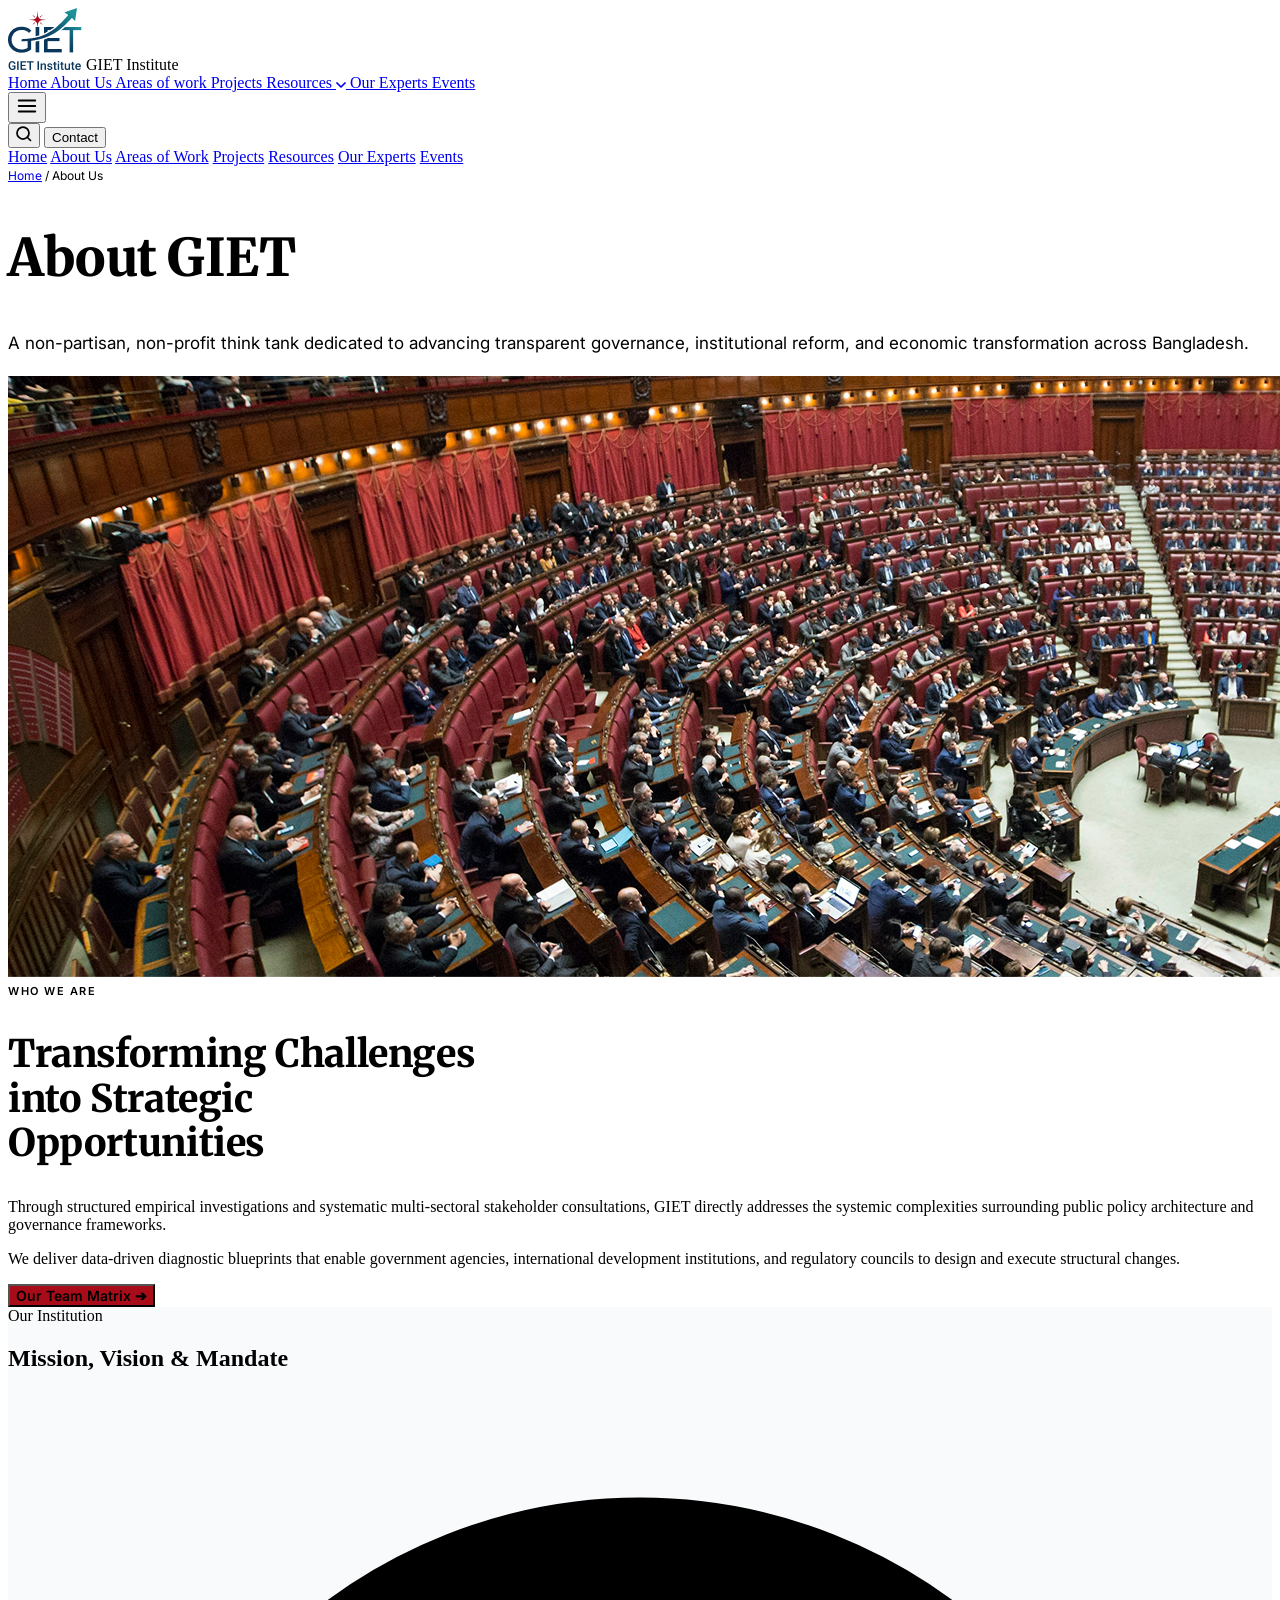
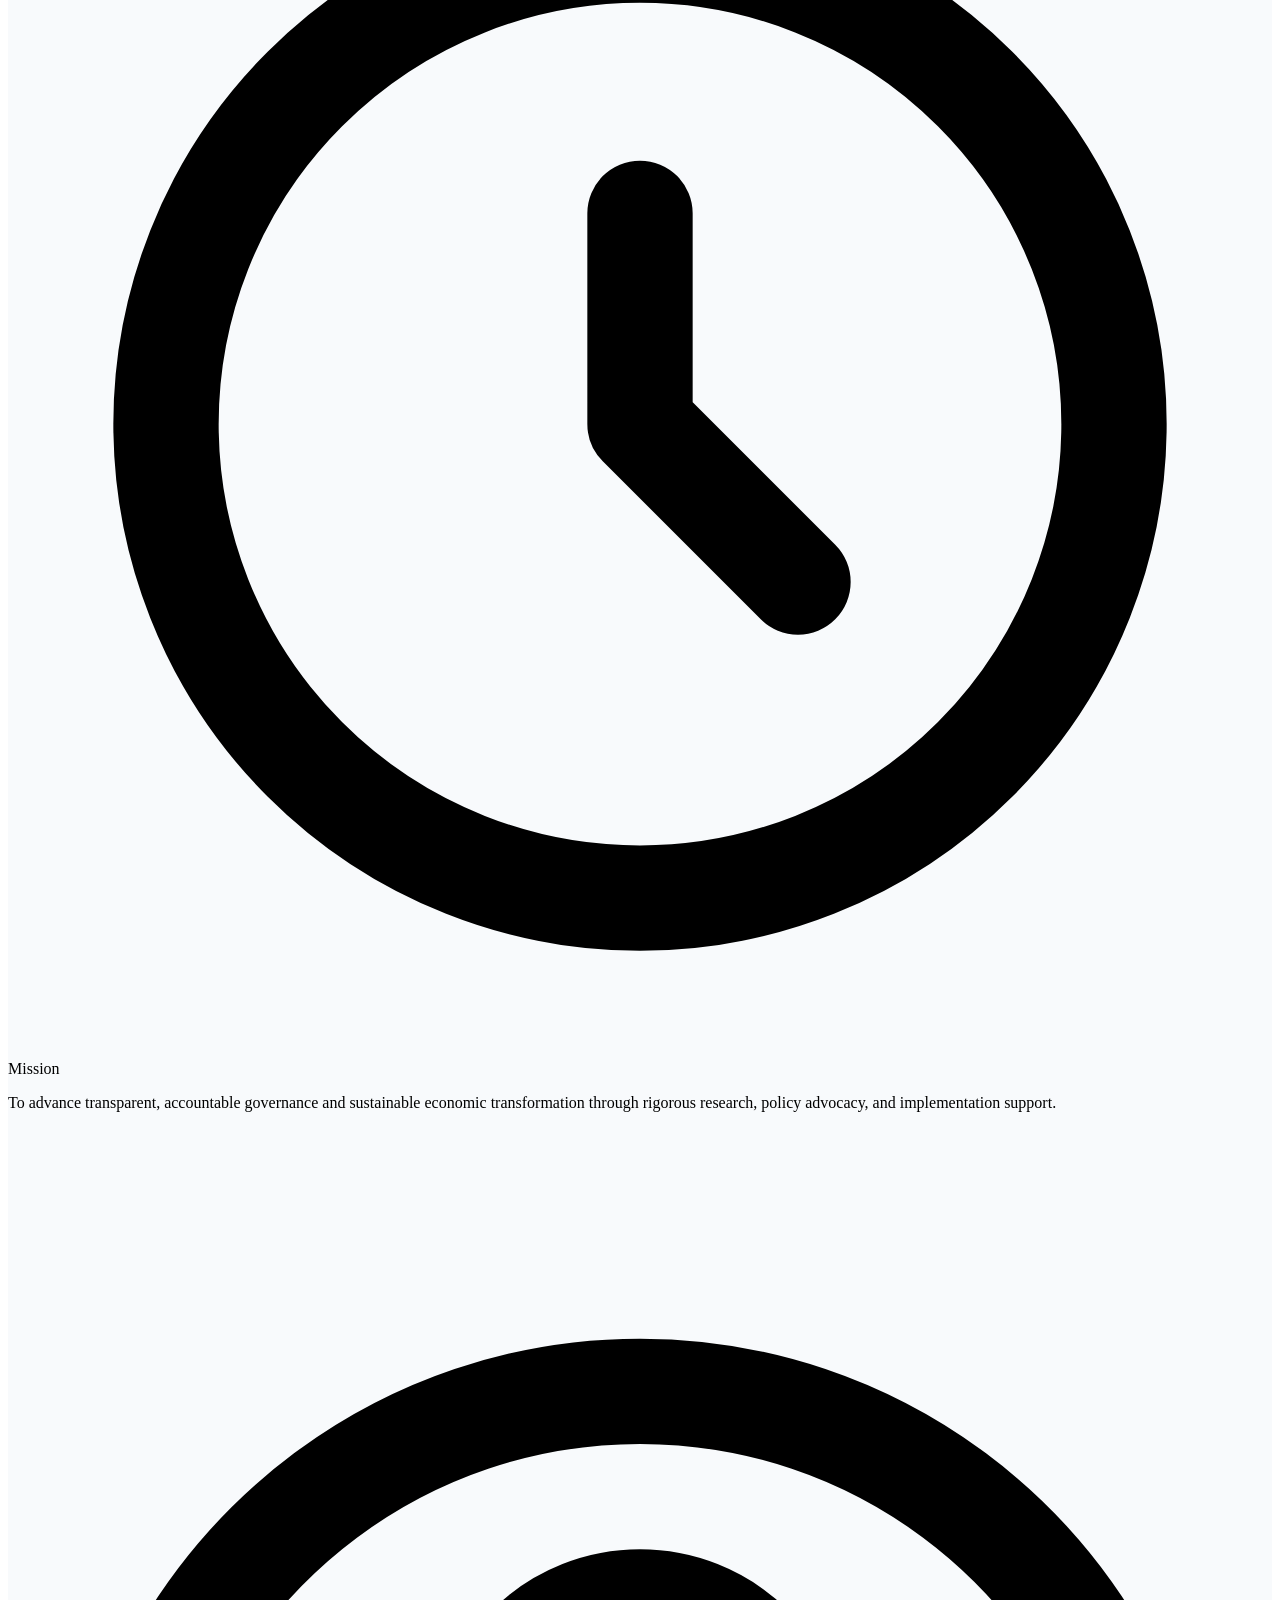
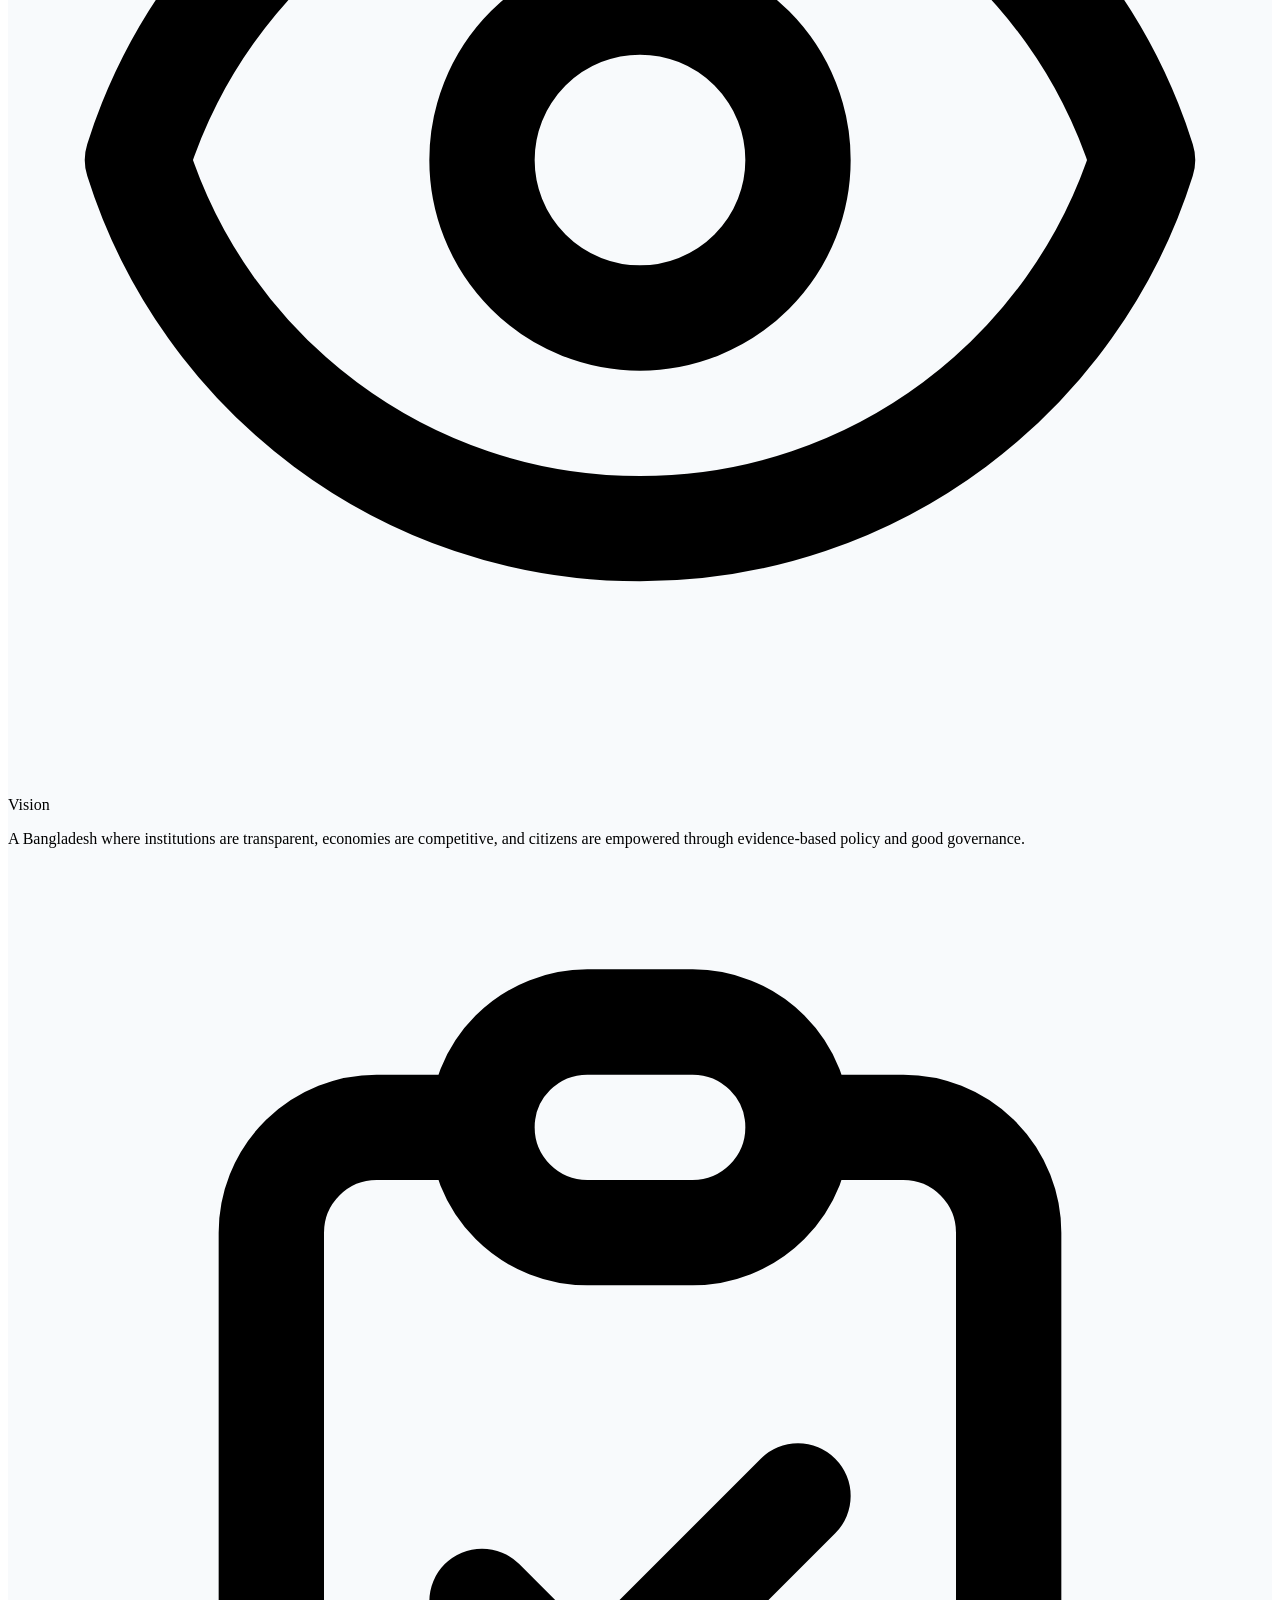
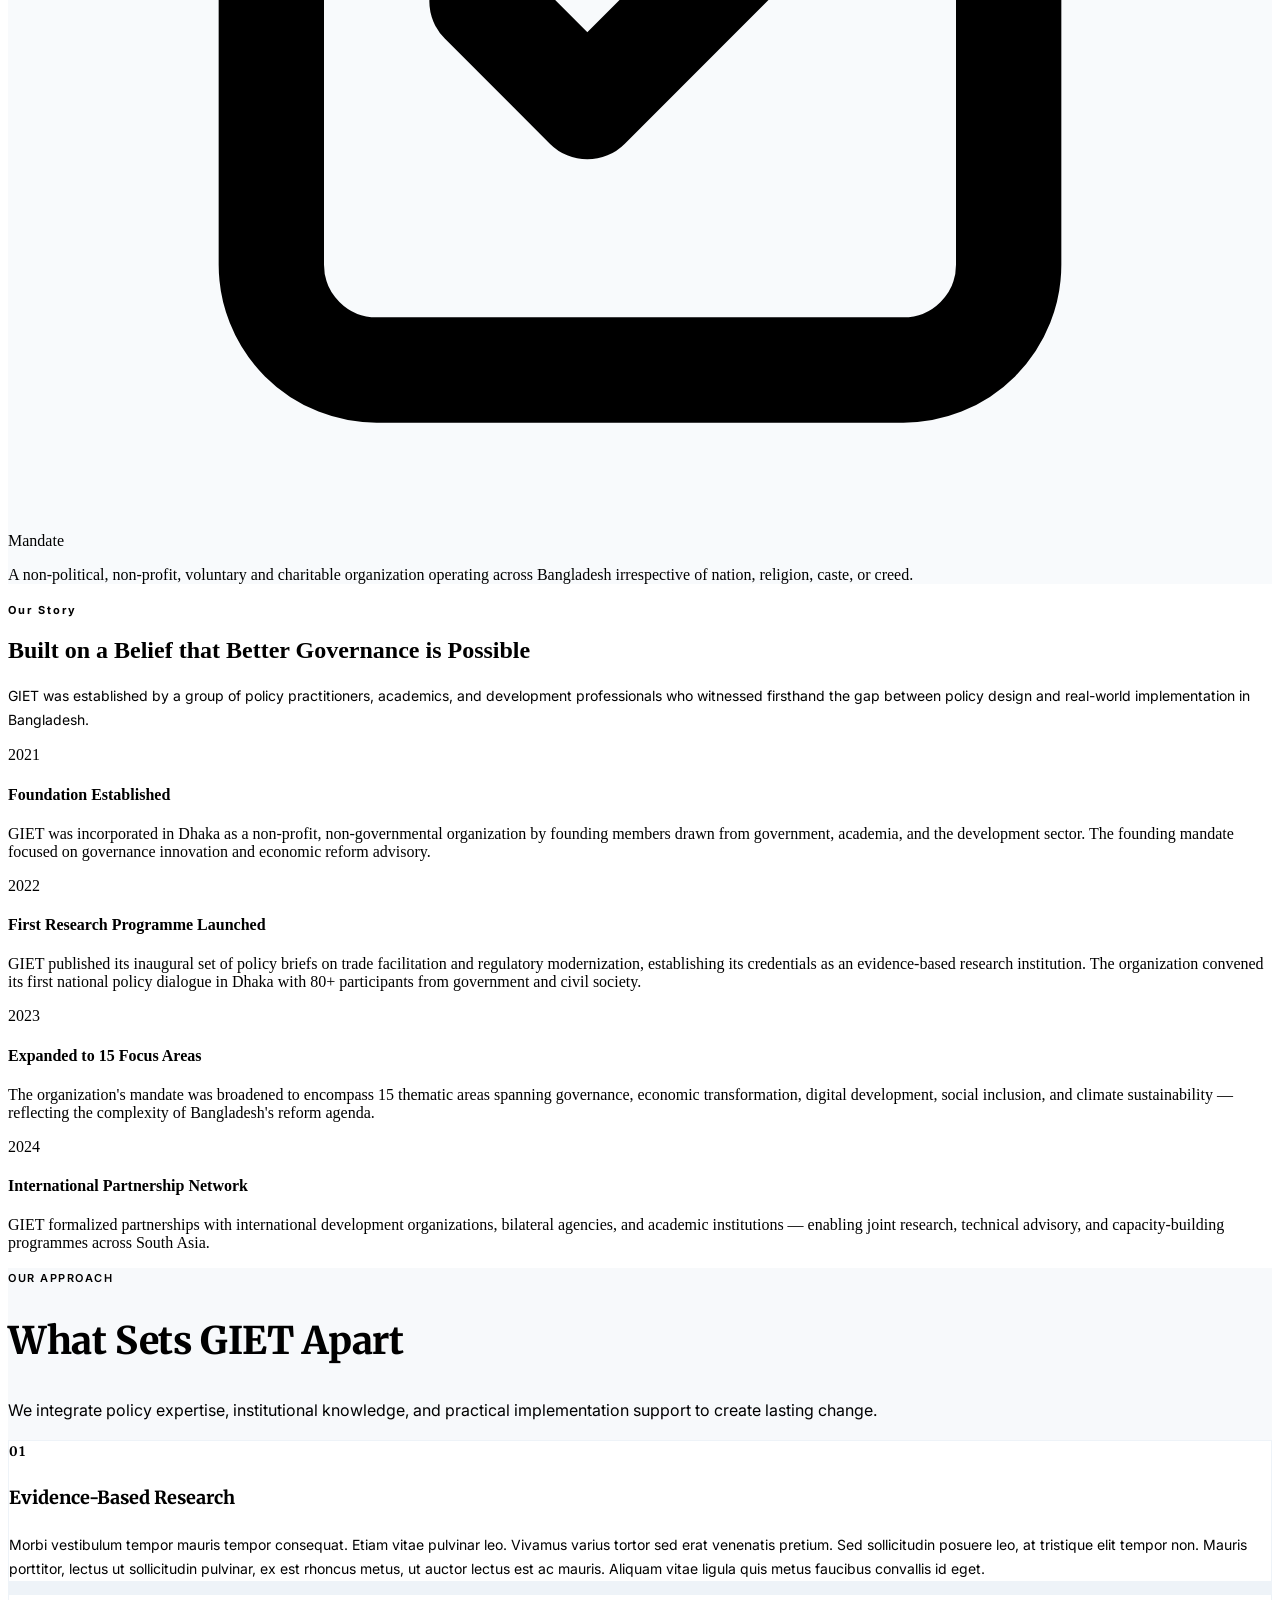
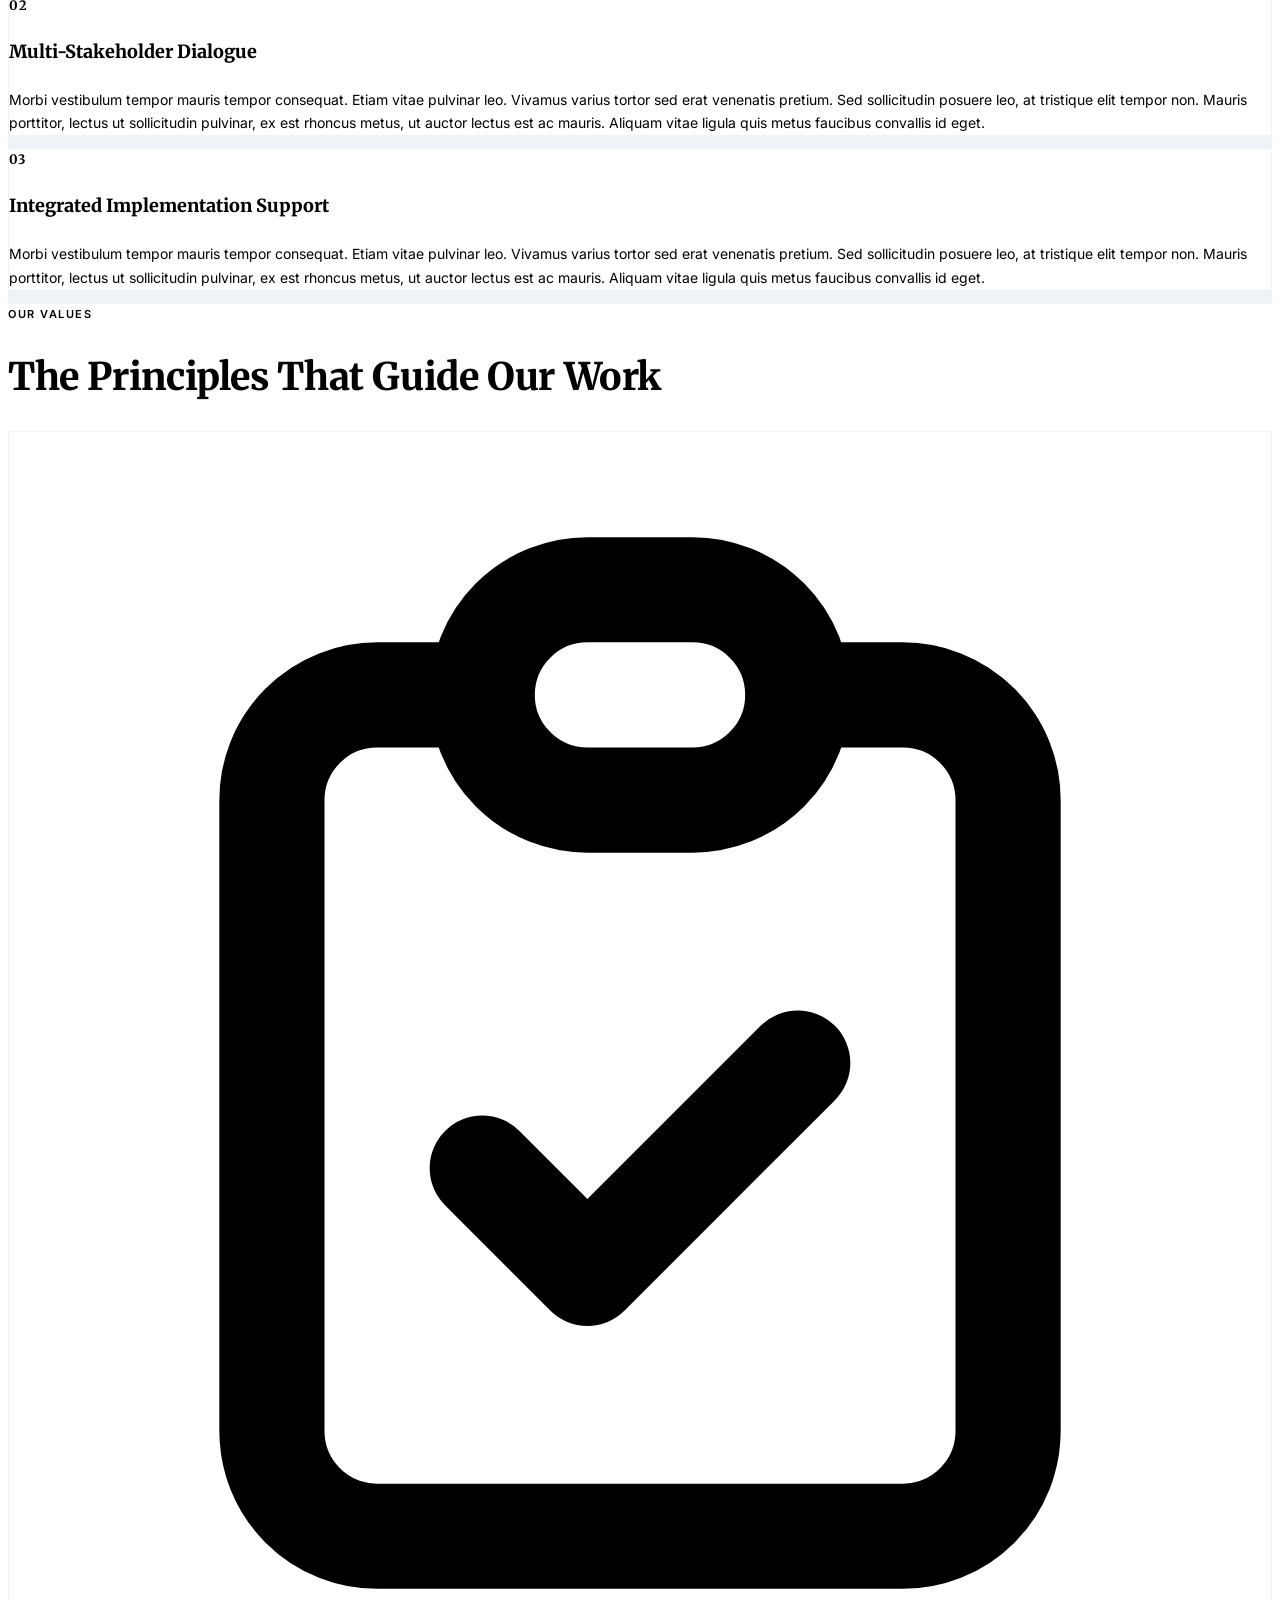
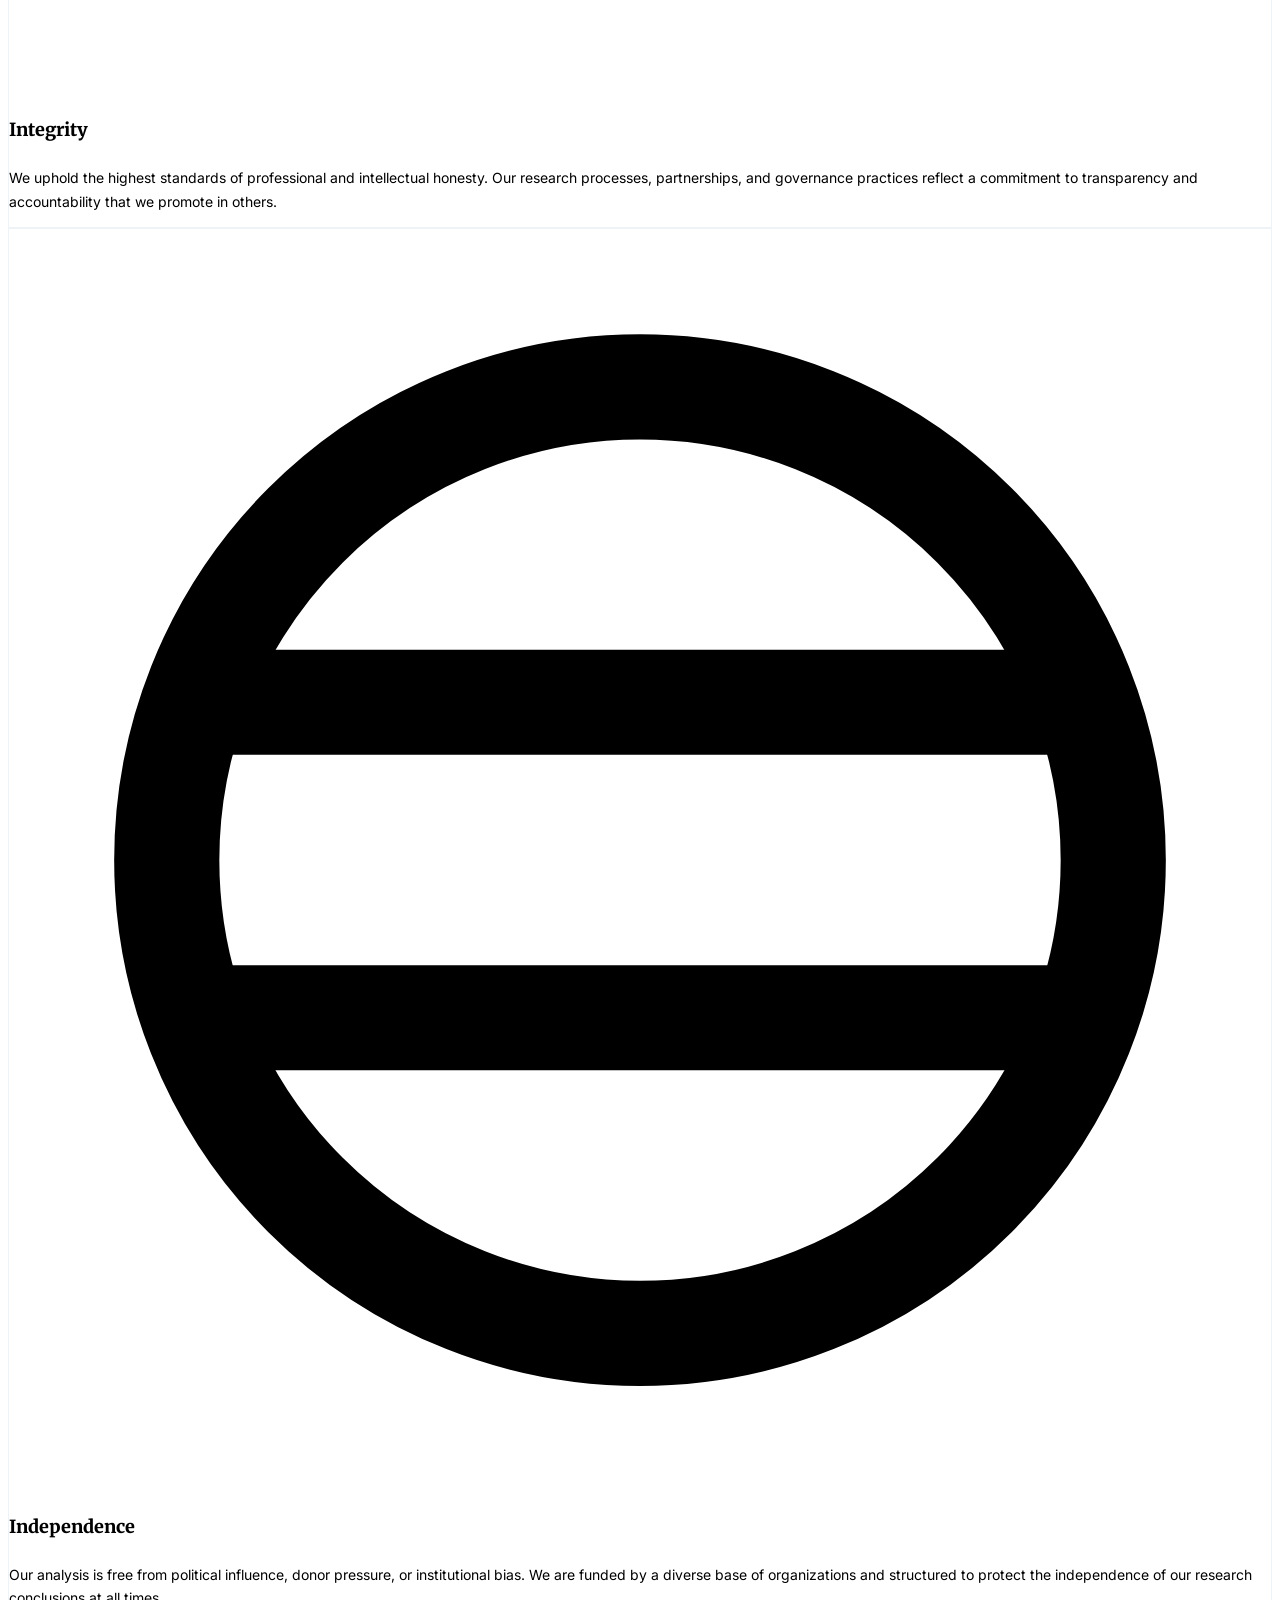
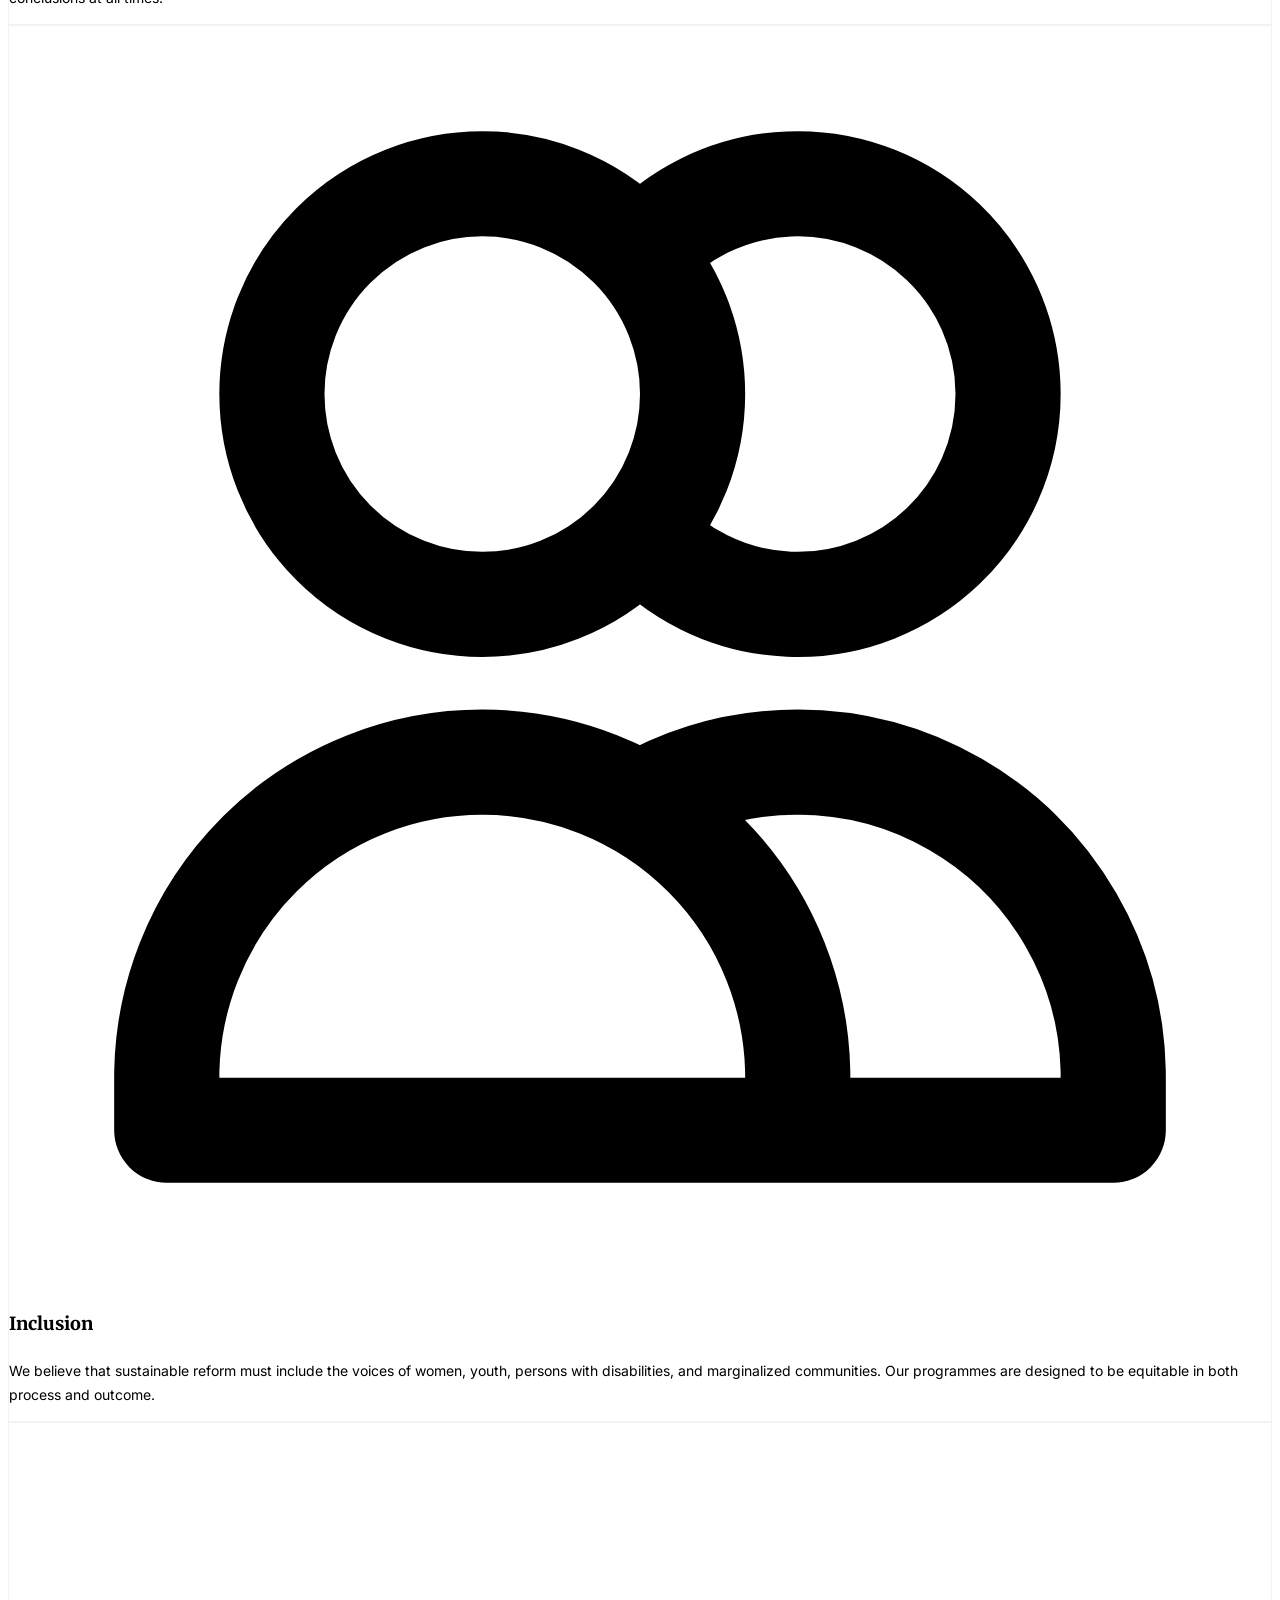
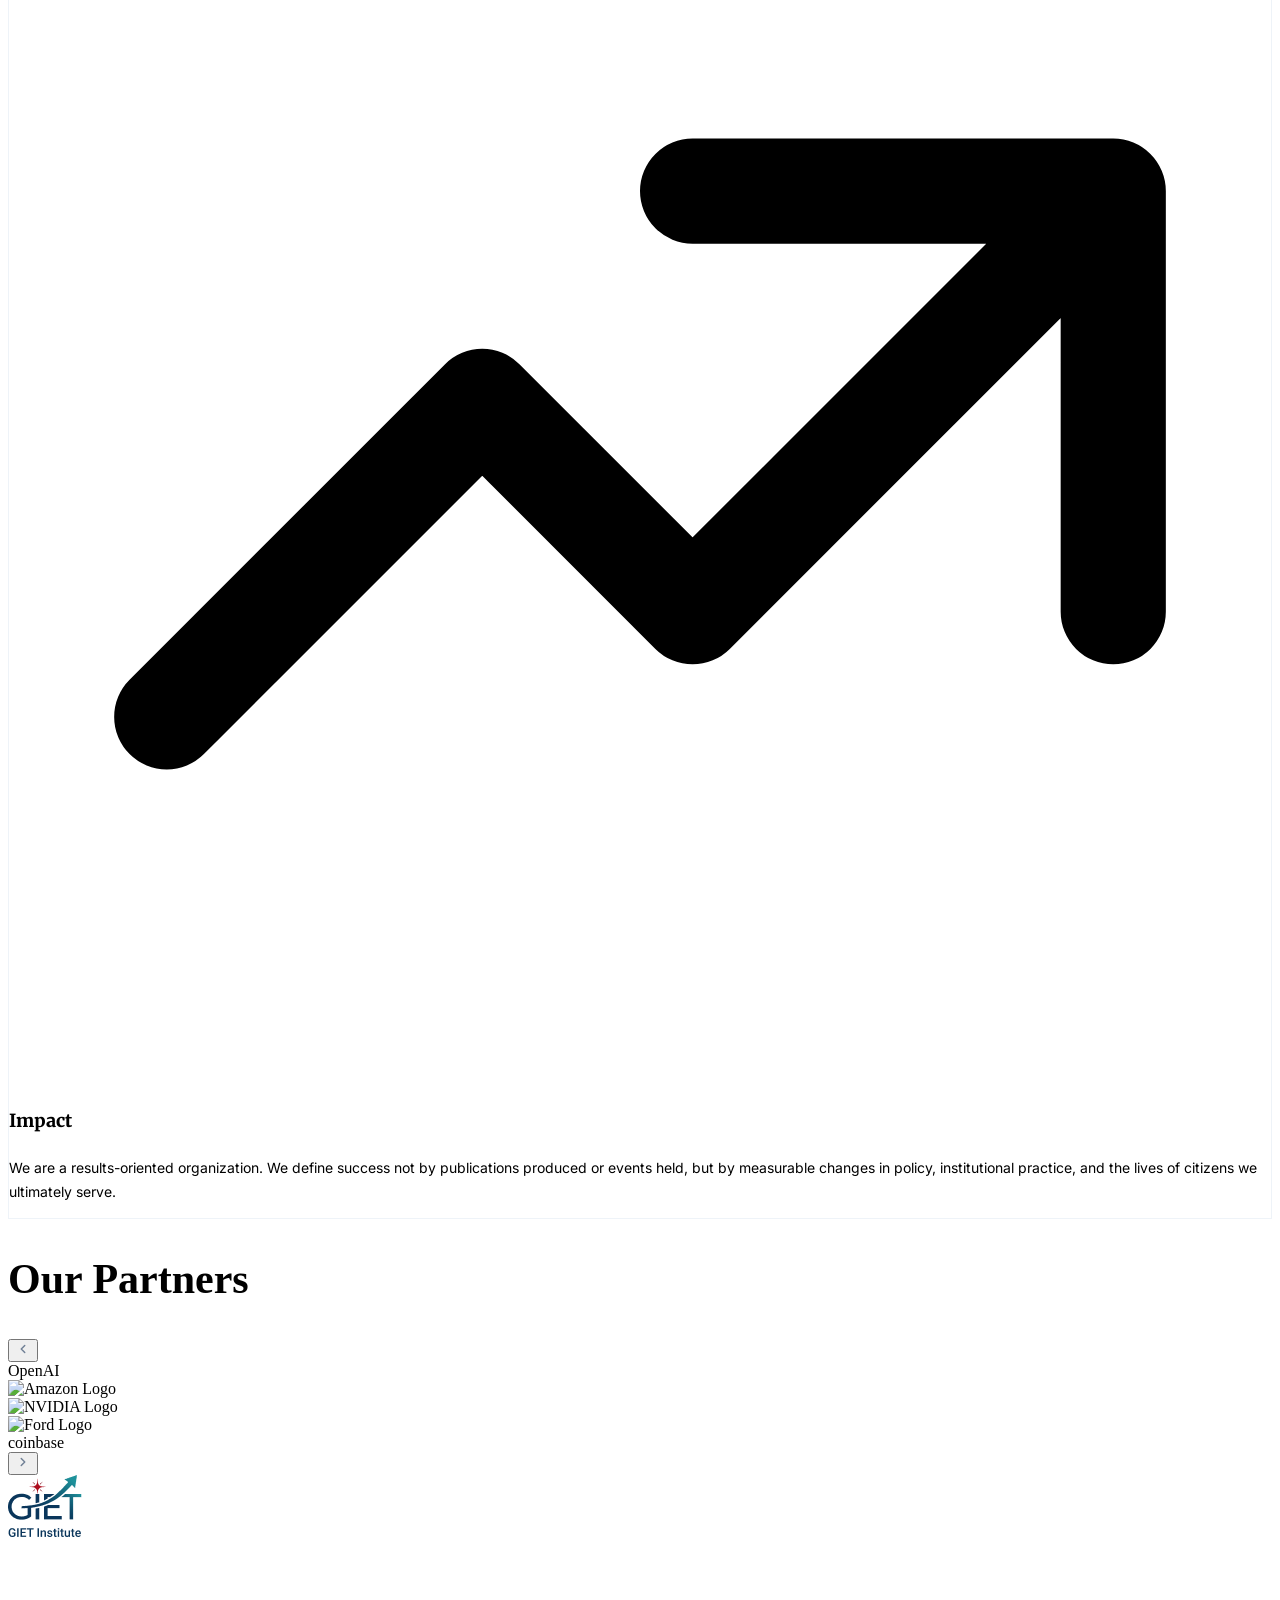
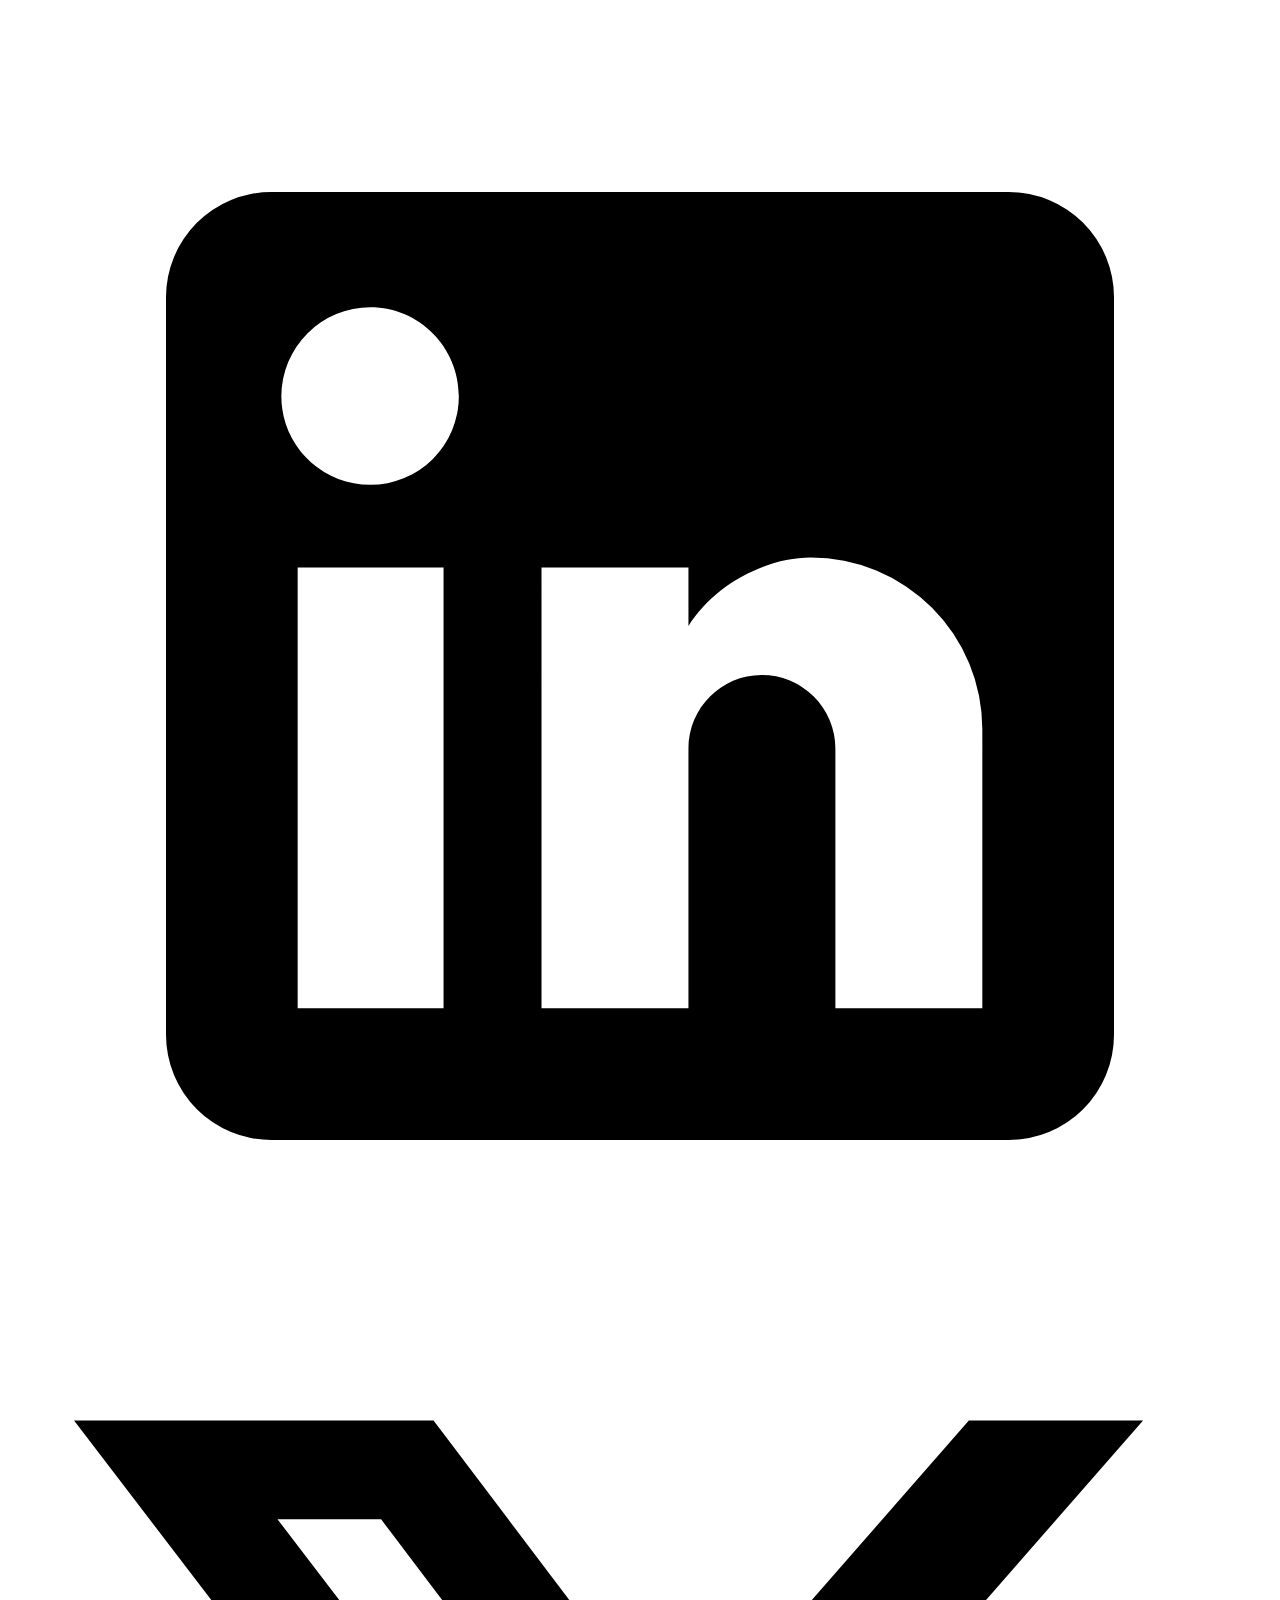
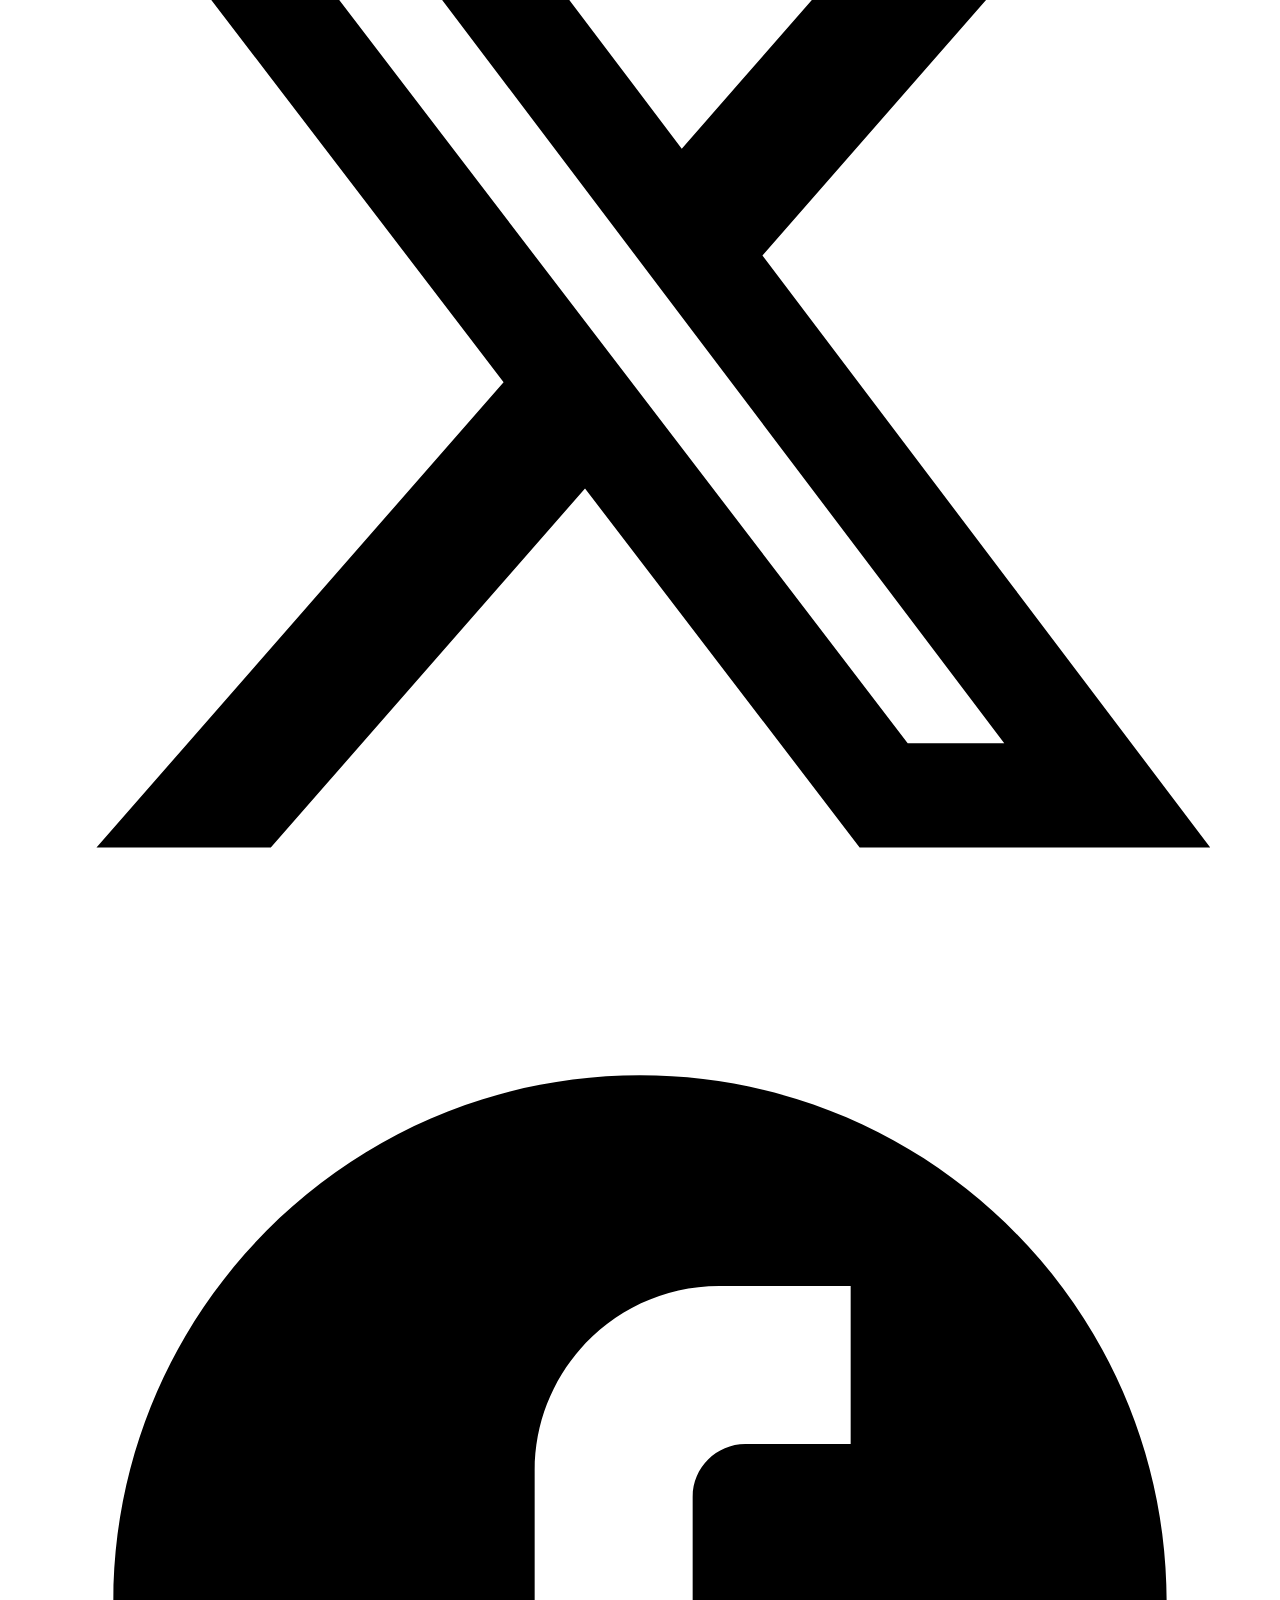
==== about.html @ 674efd90 "refactor: convert inline font styles to Tailwind across about, work, index, contact - about.html: ti" ====
﻿<!DOCTYPE html>
<html lang="en">
<head>
    <meta charset="UTF-8">
    <meta name="viewport" content="width=device-width, initial-scale=1.0">
    <title>About us</title>
    <script src="https://cdn.tailwindcss.com"></script>
    <link rel="preconnect" href="https://fonts.googleapis.com">
    <link rel="preconnect" href="https://fonts.gstatic.com" crossorigin>
    <link href="https://fonts.googleapis.com/css2?family=Inter:wght@300;400;500;600;700&family=Merriweather:ital,wght@0,300;0,400;0,700;0,900;1,300&display=swap" rel="stylesheet">
</head>
<body class="overflow-x-hidden">

<nav class="w-full h-[100px] bg-white border-b border-gray-100 px-4 md:pl-[408px] md:pr-[408px] flex items-center justify-between mx-auto select-none">
    
    <div class="w-full max-w-[1104px] h-[68px] flex items-center justify-between">
      
        <div class="w-[78.66px] h-[67.17px] flex flex-col items-center justify-center">
            <img src="images/Frame 26.png" alt="GIET Logo" class="w-[46px] h-[42px] mb-0.5" />
            <span class="text-[8px] font-bold tracking-wide text-[#003054] whitespace-nowrap uppercase">GIET Institute</span>
        </div>

        <div class="hidden md:flex items-center justify-center gap-[28px] text-[14px] font-semibold text-[#003054]">

            <a href="#" class="h-[34.27px] px-[6px] flex items-center justify-center hover:text-[#18909C] transition-colors duration-150">
                Home
            </a>

             <a href="#" class="h-[34.27px] px-[14px] py-[5.5px] bg-[#18909C] text-white rounded-[6px] flex items-center justify-center transition-colors duration-200">
                About Us
            </a>

            <a href="#" class="h-[34.27px] px-[6px] flex items-center justify-center hover:text-[#18909C] transition-colors duration-150 whitespace-nowrap">
                Areas of work
            </a>

            <a href="#" class="h-[34.27px] px-[6px] flex items-center justify-center hover:text-[#18909C] transition-colors duration-150">
                Projects
            </a>

            <a href="#" class="h-[34.27px] px-[6px] flex items-center justify-center gap-[4px] hover:text-[#18909C] transition-colors duration-150 group">
                <span>Resources</span>
                <svg width="10" height="6" viewBox="0 0 10 6" fill="none" xmlns="http://www.w3.org/2000/svg" class="text-[#18909C] mt-[2px]">
                    <path d="M1 1L5 5L9 1" stroke="currentColor" stroke-width="1.75" stroke-linecap="round" stroke-linejoin="round"/>
                </svg>
            </a>

            <a href="#" class="h-[34.27px] px-[6px] flex items-center justify-center hover:text-[#18909C] transition-colors duration-150 whitespace-nowrap">
                Our Experts
            </a>

            <a href="#" class="h-[34.27px] px-[6px] flex items-center justify-center hover:text-[#18909C] transition-colors duration-150">
                Events
            </a>
        </div>

                <button id="mobile-menu-btn" class="md:hidden flex items-center justify-center w-[36px] h-[36px] text-[#003054]" aria-label="Menu">
          <svg width="22" height="22" viewBox="0 0 24 24" fill="none" stroke="currentColor" stroke-width="2" stroke-linecap="round"><line x1="3" y1="6" x2="21" y2="6"/><line x1="3" y1="12" x2="21" y2="12"/><line x1="3" y1="18" x2="21" y2="18"/></svg>
        </button>
        <div class="w-[138px] h-[37.44px] flex items-center justify-end gap-[10px]">
        
            <button class="w-[36px] h-[36px] flex items-center justify-center text-[#003054] hover:bg-gray-50 transition-all duration-150 cursor-pointer" aria-label="Search">
                <svg width="16" height="16" viewBox="0 0 16 16" fill="none" xmlns="http://www.w3.org/2000/svg">
                    <path d="M11.5 11.5L14.5 14.5M13 7C13 10.3137 10.3137 13 7 13C3.68629 13 1 10.3137 1 7C1 3.68629 3.68629 1 7 1C10.3137 1 13 3.68629 13 7Z" stroke="currentColor" stroke-width="1.75" stroke-linecap="round"/>
                </svg>
            </button>

            <button class="w-[92px] h-[37.44px] bg-[#A80C18] text-white text-[13px] font-bold rounded-[6px] flex items-center justify-center hover:bg-[#8F0A14] transition-colors duration-150 shadow-sm cursor-pointer">
                Contact
            </button>
        </div>

    </div>
</nav>
<!-- Mobile Menu -->
<div id="mobile-menu" class="hidden md:hidden bg-white border-b border-gray-100 px-4 py-4 flex flex-col gap-3 text-[14px] font-semibold text-[#003054]">
  <a href="#" class="py-2 hover:text-[#18909C]">Home</a>
  <a href="#" class="py-2 hover:text-[#18909C]">About Us</a>
  <a href="#" class="py-2 hover:text-[#18909C]">Areas of Work</a>
  <a href="#" class="py-2 hover:text-[#18909C]">Projects</a>
  <a href="#" class="py-2 hover:text-[#18909C]">Resources</a>
  <a href="#" class="py-2 hover:text-[#18909C]">Our Experts</a>
  <a href="#" class="py-2 hover:text-[#18909C]">Events</a>
</div>
<script>
document.getElementById("mobile-menu-btn")?.addEventListener("click",function(){
  document.getElementById("mobile-menu").classList.toggle("hidden");
});
</script>
  
<!-- ABOUT US HERO BANNER SUPERSTRUCTURE (Figma Container: 1920px x 372.2px) -->
<section class="bg-[#003054] w-full h-auto md:h-[372.2px] relative flex flex-col justify-center items-center text-white overflow-hidden pt-[72px] pb-[72px] px-4 md:pr-[360px] md:pl-[360px] select-none">

  <!-- INNER CONTENT INNER CONTAINER -->
  <div class="w-full max-w-[1200px] h-auto md:h-[228.2px] px-4 md:pr-[48px] md:pl-[48px] flex flex-col items-start text-left gap-[15.2px]">
    
    <!-- BREADCRUMBS WRAPPER SYSTEM -->
    <div style="font-family:'Inter',sans-serif;font-size:12px;line-height:19.8px;" 
         class="text-white/45 flex items-center gap-1.5 tracking-normal">
      <a href="#" class="hover:text-white transition-colors">Home</a>
      <span class="text-white/30">/</span>
      <span class="text-white">About Us</span>
    </div>

    <div class="bg-[#18909C] w-[40px] h-[3px] rounded-[2px] my-[6px]"></div>

    <!-- MAIN SECTION TITLE (Merriweather Font Layout) -->
    <h1 style="font-family:'Merriweather',serif;font-weight:800;font-size:clamp(28px,5vw,52px);line-height:1.1;letter-spacing:-0.5px;" 
        class="text-white tracking-tight drop-shadow-sm">
      About GIET
    </h1>

    <!-- SUMMARY PARAGRAPH SPECIFICATION -->
    <p style="font-family:'Inter',sans-serif;font-size:17px;line-height:29.75px;" 
       class="text-white/60 max-w-[780px] font-normal tracking-normal drop-shadow-sm">
      A non-partisan, non-profit think tank dedicated to advancing transparent governance, institutional reform, and economic transformation across Bangladesh.
    </p>

  </div>
</section>

<!-- STRATEGIC OPPORTUNITIES SECTION (Figma Full Component Wrapper Canvas Width: 1920px) -->
<section class="w-full bg-white flex justify-center items-center select-none pt-[48px] pb-[48px] md:pt-[100px] md:pb-[90px] px-4 md:px-[408px]">
    
    <!-- INNER CONTAINER CORE (Width: 1104px, Height: ~510.09px Grid Space, Column-Gap: 80px) -->
    <div class="w-full max-w-[1104px] flex flex-col md:flex-row justify-between items-center gap-10 md:gap-[80px]">
        
        <!-- LEFT BRAND IMAGE NODE (Width: 512px, Height: 440px, Border-Radius: 20px) -->
        <div class="w-full md:w-[512px] h-[280px] md:h-[440px] rounded-[20px] overflow-hidden shrink-0 shadow-sm md:relative md:top-[35.05px]">
            <img src="images/Image.png" alt="Governance Parliament Hall Assembly" class="w-full h-full object-cover">
        </div>
        
        <!-- RIGHT METADATA TEXT BLOCK (Width: 512px, Height: 482.39px, Element Flex Gap: 13px) -->
        <div class="w-full md:w-[512px] flex flex-col text-left items-start justify-center gap-[13px]">
            
            <!-- WHO WE ARE META BADGE (Color Code: #0E606B, SemiBold, Tracking-Spacing) -->
            <span style="font-family:'Inter',sans-serif;font-weight:600;font-size:11px;line-height:18.15px;letter-spacing:1.54px;text-transform:uppercase;" 
                  class="text-[#0E606B] uppercase block">
                Who We Are
            </span>
            
            <!-- CORE HEADING HERO (Merriweather, ExtraBold, Font-Size 38px, Dark Slate #0F172A) -->
            <h2 style="font-family:'Merriweather',serif;font-weight:800;font-size:38px;line-height:44.84px;letter-spacing:-0.38px;" 
                class="text-[#0F172A]">
                Transforming Challenges <br>into Strategic <br>Opportunities
            </h2>
            
            <!-- PARAGRAPH ONE TEXT LAYER (#1A1A1A, 16px, Exact Line-Height 28.8px) -->
            <p class="text-[#1A1A1A] text-[16px] leading-[28.8px] font-normal tracking-normal font-['Inter'] text-justify">
                Through structured empirical investigations and systematic multi-sectoral stakeholder consultations, GIET directly addresses the systemic complexities surrounding public policy architecture and governance frameworks.
            </p>

            <p class="text-[#1A1A1A] text-[16px] leading-[28.8px] font-normal tracking-normal font-['Inter'] mb-[2px] text-justify">
                We deliver data-driven diagnostic blueprints that enable government agencies, international development institutions, and regulatory councils to design and execute structural changes.
            </p>
            
            <!-- FIGMA SPECIFIED BUTTON (Width: 197px, Height: 49.09px, Border-Radius: 6px, Precise Padding) -->
            <button style="font-family: 'Inter', sans-serif; font-weight: 600; font-size: 14px; background-color: #A80C18;" 
                    class="w-[197px] h-[49.09px] pt-[12px] pr-[28px] pb-[13.09px] pl-[28px] rounded-[6px] text-white flex items-center justify-center gap-1.5 hover:bg-[#8F0A14] transition-all cursor-pointer">
                <span>Our Team Matrix</span>
                <span class="text-[12px] font-sans font-normal pt-[0.5px]">➔</span>
            </button>
            
        </div>

    </div>
</section>

<!-- MISSION, VISION & MANDATE SECTION (Figma Full Canvas Outer Frame: 1920px Wide) -->
<section style="background-color: #F8FAFC;" class="w-full pt-[90px] pb-[100px] px-4 md:px-[408px] text-center select-none flex flex-col items-center">

    <div class="w-full max-w-[1200px] md:px-[48px] flex flex-col items-center text-center gap-[52px]">

        <div class="flex flex-col items-center justify-center gap-3">
            <span class="text-[#0E606B] font-['Inter'] font-semibold text-[11px] leading-[18.15px] tracking-[1.54px] uppercase block">Our Institution</span>
            <h2 class="text-[#0F172A] font-['Merriweather'] font-extrabold text-[38px] leading-[44.84px] tracking-[-0.38px]">Mission, Vision & Mandate</h2>
        </div>

        <div class="w-full max-w-[1104px] grid grid-cols-1 md:grid-cols-3 gap-[20px] text-left">

            <!-- MISSION -->
            <div class="bg-[#003054] rounded-[20px] pt-[40px] pr-[32px] pb-[42px] pl-[32px] min-h-[298px] flex flex-col justify-start items-start gap-[14px] text-white shadow-sm relative overflow-hidden">
                <div class="absolute -top-12 -right-12 w-32 h-32 bg-white/5 rounded-full pointer-events-none"></div>
                <div class="w-[42px] h-[42px] bg-white/10 rounded-[8px] flex items-center justify-center z-10">
                    <svg class="w-5 h-5 text-[#18909C]" fill="none" stroke="currentColor" stroke-width="2" viewBox="0 0 24 24">
                        <path stroke-linecap="round" stroke-linejoin="round" d="M12 8v4l3 3m6-3a9 9 0 11-18 0 9 9 0 0118 0z"></path>
                    </svg>
                </div>
                <span class="text-[#18909C] font-['Inter'] font-bold text-[10px] leading-[14px] tracking-[1.54px] uppercase block z-10">Mission</span>
                <p class="text-white font-['Merriweather'] font-bold text-[15px] leading-[24px] text-justify">
                    To advance transparent, accountable governance and sustainable economic transformation through rigorous research, policy advocacy, and implementation support.
                </p>
            </div>

            <!-- VISION -->
            <div class="bg-white rounded-[20px] pt-[40px] pr-[32px] pb-[42px] pl-[32px] min-h-[298px] flex flex-col justify-start items-start gap-[14px] border border-gray-100 shadow-sm">
                <div class="w-[42px] h-[42px] bg-[#EEF9FA] rounded-[8px] flex items-center justify-center">
                    <svg class="w-5 h-5 text-[#0E606B]" fill="none" stroke="currentColor" stroke-width="2" viewBox="0 0 24 24">
                        <path stroke-linecap="round" stroke-linejoin="round" d="M15 12a3 3 0 11-6 0 3 3 0 016 0z"></path>
                        <path stroke-linecap="round" stroke-linejoin="round" d="M2.458 12C3.732 7.943 7.523 5 12 5c4.478 0 8.268 2.943 9.542 7-1.274 4.057-5.064 7-9.542 7-4.477 0-8.268-2.943-9.542-7z"></path>
                    </svg>
                </div>
                <span class="text-[#0E606B] font-['Inter'] font-bold text-[10px] leading-[14px] tracking-[1.54px] uppercase block">Vision</span>
                <p class="text-[#0F172A] font-['Merriweather'] font-bold text-[15px] leading-[24px] text-justify">
                    A Bangladesh where institutions are transparent, economies are competitive, and citizens are empowered through evidence-based policy and good governance.
                </p>
            </div>

            <!-- MANDATE -->
            <div class="bg-white rounded-[20px] pt-[40px] pr-[32px] pb-[42px] pl-[32px] min-h-[298px] flex flex-col justify-start items-start gap-[14px] border border-gray-100 shadow-sm">
                <div class="w-[42px] h-[42px] bg-[#FFF5F5] rounded-[8px] flex items-center justify-center">
                    <svg class="w-5 h-5 text-[#A80C18]" fill="none" stroke="currentColor" stroke-width="2" viewBox="0 0 24 24">
                        <path stroke-linecap="round" stroke-linejoin="round" d="M9 5H7a2 2 0 00-2 2v12a2 2 0 002 2h10a2 2 0 002-2V7a2 2 0 00-2-2h-2M9 5a2 2 0 002 2h2a2 2 0 002-2M9 5a2 2 0 012-2h2a2 2 0 012 2m-6 9l2 2 4-4"></path>
                    </svg>
                </div>
                <span class="text-[#A80C18] font-['Inter'] font-bold text-[10px] leading-[14px] tracking-[1.54px] uppercase block">Mandate</span>
                <p class="text-[#0F172A] font-['Merriweather'] font-bold text-[15px] leading-[24px] text-justify">
                    A non-political, non-profit, voluntary and charitable organization operating across Bangladesh irrespective of nation, religion, caste, or creed.
                </p>
            </div>

        </div>
    </div>
</section>

   <!-- OUR HISTORY SECTION (Figma Full Canvas Outer Frame: 1920px Wide, Height Sync) -->
<section style="background-color: #FFFFFF;" 
         class="w-full pt-[48px] pb-[48px] md:pt-[100px] md:pb-[100px] px-4 md:px-[408px] select-none flex flex-col items-center">
    
    <!-- MAIN CONTENT WRAPPER (Width: 1104px, Column-Gap: 80px) -->
    <div class="w-full max-w-[1104px] flex flex-col md:flex-row justify-between items-start gap-10 md:gap-[80px]">
        
        <!-- LEFT BRAND PANEL (Width: 360px, Gap Stack Layout) -->
        <div class="w-full md:w-[360px] text-left md:shrink-0">
            <!-- SUB-TITLE METADATA -->
            <span style="font-family: 'Inter', sans-serif; font-weight: 700; font-size: 11px; line-height: 14px; letter-spacing: 2px;" 
                  class="text-[#18909C] uppercase block mb-3">
                Our Story
            </span>
            <!-- MAIN HEADING TITLE (Merriweather Serif Bold) -->
            <h2 class="text-[#003054] font-['Merriweather'] font-extrabold text-[38px] leading-[44.84px] tracking-[-0.38px] mb-5">
                Built on a Belief that Better Governance is Possible
            </h2>
            <!-- DESCRIPTION BODY TEXT -->
            <p style="font-family: 'Inter', sans-serif; font-weight: 400; font-size: 14px; line-height: 24px;" 
               class="text-[#1A1A1A] text-justify">
                GIET was established by a group of policy practitioners, academics, and development professionals who witnessed firsthand the gap between policy design and real-world implementation in Bangladesh.
            </p>
        </div>

        <!-- RIGHT TIMELINE GRID (Width: 664px, Dynamic Rows Stack Model) -->
        <div class="w-full md:w-[664px] flex flex-col">
            
            <!-- ROW 2021: FOUNDATION ESTABLISHED -->
            <div class="w-full pt-[28px] pb-[28px] flex items-start justify-start gap-[32px] text-left border-b border-[#EEF3F8]">
                <!-- Year Element Column Fixed -->
                <span class="text-[#EEF3F8] font-['Merriweather'] font-extrabold text-[28px] leading-[28px] w-[70px] shrink-0 block">
                    2021
                </span>
                <!-- Content Column Block -->
                <div class="flex flex-col gap-2">
                    <h4 class="text-[#0F172A] font-['Merriweather'] font-bold text-[17px] leading-[28px]">
                        Foundation Established
                    </h4>
                    <p class="text-[#1A1A1A] font-['Inter'] font-normal text-[14px] leading-[23.8px] text-justify">
                        GIET was incorporated in Dhaka as a non-profit, non-governmental organization by founding members drawn from government, academia, and the development sector. The founding mandate focused on governance innovation and economic reform advisory.
                    </p>
                </div>
            </div>

            <!-- ROW 2022: FIRST RESEARCH PROGRAMME LAUNCHED (Active Highlighted Year) -->
            <div class="w-full pt-[28px] pb-[28px] flex items-start justify-start gap-[32px] text-left border-b border-[#EEF3F8]">
                <!-- Year Element Column Fixed (Highlighted Color Style) -->
                <span class="text-[#18909C] font-['Merriweather'] font-extrabold text-[28px] leading-[28px] w-[70px] shrink-0 block">
                    2022
                </span>
                <!-- Content Column Block -->
                <div class="flex flex-col gap-2">
                    <h4 class="text-[#0F172A] font-['Merriweather'] font-bold text-[17px] leading-[28px]">
                        First Research Programme Launched
                    </h4>
                    <p class="text-[#1A1A1A] font-['Inter'] font-normal text-[14px] leading-[23.8px] text-justify">
                        GIET published its inaugural set of policy briefs on trade facilitation and regulatory modernization, establishing its credentials as an evidence-based research institution. The organization convened its first national policy dialogue in Dhaka with 80+ participants from government and civil society.
                    </p>
                </div>
            </div>

            <!-- ROW 2023: EXPANDED TO 15 FOCUS AREAS -->
            <div class="w-full pt-[28px] pb-[28px] flex items-start justify-start gap-[32px] text-left border-b border-[#EEF3F8]">
                <!-- Year Element Column Fixed -->
                <span class="text-[#EEF3F8] font-['Merriweather'] font-extrabold text-[28px] leading-[28px] w-[70px] shrink-0 block">
                    2023
                </span>
                <!-- Content Column Block -->
                <div class="flex flex-col gap-2">
                    <h4 class="text-[#0F172A] font-['Merriweather'] font-bold text-[17px] leading-[28px]">
                        Expanded to 15 Focus Areas
                    </h4>
                    <p class="text-[#1A1A1A] font-['Inter'] font-normal text-[14px] leading-[23.8px] text-justify">
                        The organization's mandate was broadened to encompass 15 thematic areas spanning governance, economic transformation, digital development, social inclusion, and climate sustainability — reflecting the complexity of Bangladesh's reform agenda.
                    </p>
                </div>
            </div>

            <!-- ROW 2024: INTERNATIONAL PARTNERSHIP NETWORK -->
            <div class="w-full pt-[28px] pb-[28px] flex items-start justify-start gap-[32px] text-left border-b border-[#EEF3F8]">
                <!-- Year Element Column Fixed -->
                <span class="text-[#EEF3F8] font-['Merriweather'] font-extrabold text-[28px] leading-[28px] w-[70px] shrink-0 block">
                    2024
                </span>
                <!-- Content Column Block -->
                <div class="flex flex-col gap-2">
                    <h4 class="text-[#0F172A] font-['Merriweather'] font-bold text-[17px] leading-[28px]">
                        International Partnership Network
                    </h4>
                    <p class="text-[#1A1A1A] font-['Inter'] font-normal text-[14px] leading-[23.8px] text-justify">
                        GIET formalized partnerships with international development organizations, bilateral agencies, and academic institutions — enabling joint research, technical advisory, and capacity-building programmes across South Asia.
                    </p>
                </div>
            </div>

        </div>
    </div>
</section>

   <!-- DISTINCTION MATRIX SECTION (Figma Outer Frame: 1920px Wide, Background: #F7F9FB) -->
<section style="background-color: #F7F9FB;" 
         class="w-full mx-auto pt-[88px] pb-[88px] px-4 md:px-[360px] text-center select-none flex flex-col items-center">
    
    <!-- INNER ENGINE CONTAINER (Width: 1200px, Padding Horizontal: 48px, Gap Stack: 52px) -->
    <div class="w-full max-w-[1200px] px-[48px] flex flex-col items-start text-left gap-[52px]">
        
        <!-- HEADER TEXT LAYER GROUP -->
        <div class="flex flex-col items-start justify-start gap-3">
            <!-- SUB-TITLE METADATA (Inter SemiBold, Color #0E606B) -->
            <span style="font-family:'Inter',sans-serif;font-weight:600;font-size:11px;line-height:18.15px;letter-spacing:1.54px;text-transform:uppercase;" 
                  class="text-[#0E606B] uppercase block">
                Our Approach
            </span>
            <!-- MAIN TITLE HEADING (Merriweather ExtraBold, Color #0F172A) -->
            <h2 style="font-family:'Merriweather',serif;font-weight:800;font-size:38px;line-height:44.84px;letter-spacing:-0.38px;" 
                class="text-[#0F172A]">
                What Sets GIET Apart
            </h2>
            <!-- SUB-TEXT DESCRIPTION (Inter Regular, Color #1A1A1A, Line Height 28px) -->
            <p style="font-family: 'Inter', sans-serif; font-weight: 400; font-size: 16px; line-height: 28px;" 
               class="text-[#1A1A1A] max-w-[680px]">
                We integrate policy expertise, institutional knowledge, and practical implementation support to create lasting change.
            </p>
        </div>

        <!-- 3-COLUMN INTEGRATED GRID BLOCK (Width: 1104px, Separator Border Look: 1px Solid #EEF3F8) -->
        <div style="background-color: #EEF3F8; border: 1px solid #EEF3F8;" 
             class="w-full max-w-[1104px] grid grid-cols-1 md:grid-cols-3 gap-[1px] text-left overflow-hidden rounded-[4px]">
            
            <!-- CARD 01: EVIDENCE-BASED RESEARCH -->
            <div style="background-color: #FFFFFF;" 
                 class="w-full pt-[35px] pr-[32px] pb-[36px] pl-[32px] flex flex-col justify-start items-start gap-[10.9px]">
                <!-- Numeric Tag (Merriweather Bold, Color #9CA3AF) -->
                <span style="font-family: 'Merriweather', serif; font-weight: 700; font-size: 13px; line-height: 21.45px; letter-spacing: 1.04px;" 
                      class="text-[#9CA3AF] block">
                    01
                </span>
                <!-- Card Title -->
                <h4 style="font-family: 'Merriweather', serif; font-weight: 800; font-size: 18px; line-height: 23.4px;" 
                    class="text-[#0F172A]">
                    Evidence-Based Research
                </h4>
                <!-- Image Text Body Content (Justified, Inter Regular) -->
                <p style="font-family: 'Inter', sans-serif; font-weight: 400; font-size: 14px; line-height: 23.8px;" 
                   class="text-[#1A1A1A] text-justify">
                    Morbi vestibulum tempor mauris tempor consequat. Etiam vitae pulvinar leo. Vivamus varius tortor sed erat venenatis pretium. Sed sollicitudin posuere leo, at tristique elit tempor non. Mauris porttitor, lectus ut sollicitudin pulvinar, ex est rhoncus metus, ut auctor lectus est ac mauris. Aliquam vitae ligula quis metus faucibus convallis id eget.
                </p>
            </div>

            <!-- CARD 02: MULTI-STAKEHOLDER DIALOGUE -->
            <div style="background-color: #FFFFFF;" 
                 class="w-full pt-[35px] pr-[32px] pb-[36px] pl-[32px] flex flex-col justify-start items-start gap-[10.9px]">
                <!-- Numeric Tag -->
                <span style="font-family: 'Merriweather', serif; font-weight: 700; font-size: 13px; line-height: 21.45px; letter-spacing: 1.04px;" 
                      class="text-[#9CA3AF] block">
                    02
                </span>
                <!-- Card Title -->
                <h4 style="font-family: 'Merriweather', serif; font-weight: 800; font-size: 18px; line-height: 23.4px;" 
                    class="text-[#0F172A]">
                    Multi-Stakeholder Dialogue
                </h4>
                <!-- Image Text Body Content (Justified, Inter Regular) -->
                <p style="font-family: 'Inter', sans-serif; font-weight: 400; font-size: 14px; line-height: 23.8px;" 
                   class="text-[#1A1A1A] text-justify">
                    Morbi vestibulum tempor mauris tempor consequat. Etiam vitae pulvinar leo. Vivamus varius tortor sed erat venenatis pretium. Sed sollicitudin posuere leo, at tristique elit tempor non. Mauris porttitor, lectus ut sollicitudin pulvinar, ex est rhoncus metus, ut auctor lectus est ac mauris. Aliquam vitae ligula quis metus faucibus convallis id eget.
                </p>
            </div>

            <!-- CARD 03: INTEGRATED IMPLEMENTATION SUPPORT -->
            <div style="background-color: #FFFFFF;" 
                 class="w-full pt-[35px] pr-[32px] pb-[36px] pl-[32px] flex flex-col justify-start items-start gap-[10.9px]">
                <!-- Numeric Tag -->
                <span style="font-family: 'Merriweather', serif; font-weight: 700; font-size: 13px; line-height: 21.45px; letter-spacing: 1.04px;" 
                      class="text-[#9CA3AF] block">
                    03
                </span>
                <!-- Card Title -->
                <h4 style="font-family: 'Merriweather', serif; font-weight: 800; font-size: 18px; line-height: 23.4px;" 
                    class="text-[#0F172A]">
                    Integrated Implementation Support
                </h4>
                <!-- Image Text Body Content (Justified, Inter Regular) -->
                <p style="font-family: 'Inter', sans-serif; font-weight: 400; font-size: 14px; line-height: 23.8px;" 
                   class="text-[#1A1A1A] text-justify">
                    Morbi vestibulum tempor mauris tempor consequat. Etiam vitae pulvinar leo. Vivamus varius tortor sed erat venenatis pretium. Sed sollicitudin posuere leo, at tristique elit tempor non. Mauris porttitor, lectus ut sollicitudin pulvinar, ex est rhoncus metus, ut auctor lectus est ac mauris. Aliquam vitae ligula quis metus faucibus convallis id eget.
                </p>
            </div>

        </div>
    </div>
</section>

   <!-- OPERATING FRAMEWORK SECTION (Figma Outer Frame: 1920px Wide, Background: White Canvas) -->
<section style="background-color: #FFFFFF;" 
         class="w-full mx-auto pt-[88px] pb-[88px] px-4 md:px-[360px] text-center select-none flex flex-col items-center">
    
    <!-- BRAND CONTENT INNER ENGINE (Width: 1200px, Max-Width: 1200px, Padding Horizontal: 48px, Gap Stack: 52px) -->
    <div class="w-full max-w-[1200px] px-[48px] flex flex-col items-start text-left gap-[52px]">
        
        <!-- HEADER TEXT LAYER MODULE -->
        <div class="flex flex-col items-start justify-start gap-3">
            <!-- SUB-TITLE METADATA (Inter SemiBold, Color #0E606B, 11px) -->
            <span style="font-family:'Inter',sans-serif;font-weight:600;font-size:11px;line-height:18.15px;letter-spacing:1.54px;text-transform:uppercase;" 
                  class="text-[#0E606B] uppercase block">
                Our Values
            </span>
            <!-- MAIN HEADING TITLE (Merriweather ExtraBold, 38px, Dark Slate #0F172A) -->
            <h2 style="font-family:'Merriweather',serif;font-weight:800;font-size:38px;line-height:44.84px;letter-spacing:-0.38px;" 
                class="text-[#0F172A]">
                The Principles That Guide Our Work
            </h2>
        </div>

        <!-- 2x2 FIGMA GRID PATTERN (Width: 1104px, Row/Col Gap: 20px, Outer Border Look #EEF3F8) -->
        <div class="w-full max-w-[1104px] grid grid-cols-1 md:grid-cols-2 gap-[20px] text-left">
            
            <!-- CARD 1: INTEGRITY -->
            <div style="border: 1px solid #EEF3F8;" 
                 class="w-full p-[28px] rounded-[14px] flex gap-[18px] items-start hover:shadow-sm transition-all bg-[#FFFFFF]">
                <!-- Icon Frame Slot Container -->
                <div class="w-[42px] h-[42px] bg-[#EEF9FA] rounded-[8px] flex items-center justify-center shrink-0 text-[#18909C] overflow-hidden">
                    <img src="images/icons/integrity.svg" alt="Integrity Asset Icon" class="w-5 h-5 object-contain" onError="this.style.display='none'; this.nextElementSibling.style.display='block';">
                    <svg class="w-5 h-5 text-[#18909C] hidden" fill="none" stroke="currentColor" stroke-width="2" viewBox="0 0 24 24">
                        <path stroke-linecap="round" stroke-linejoin="round" d="M9 5H7a2 2 0 00-2 2v12a2 2 0 002 2h10a2 2 0 002-2V7a2 2 0 00-2-2h-2M9 5a2 2 0 002 2h2a2 2 0 002-2M9 5a2 2 0 012-2h2a2 2 0 012 2m-6 9l2 2 4-4"></path>
                    </svg>
                </div>
                <!-- Content Engine Box -->
                <div class="flex flex-col gap-1.5">
                    <h4 style="font-family: 'Merriweather', serif; font-weight: 800; font-size: 18px; line-height: 23.4px;" class="text-[#0F172A]">
                        Integrity
                    </h4>
                    <p style="font-family: 'Inter', sans-serif; font-weight: 400; font-size: 14px; line-height: 23.8px;" class="text-[#1A1A1A] text-justify">
                        We uphold the highest standards of professional and intellectual honesty. Our research processes, partnerships, and governance practices reflect a commitment to transparency and accountability that we promote in others.
                    </p>
                </div>
            </div>

            <!-- CARD 2: INDEPENDENCE -->
            <div style="border: 1px solid #EEF3F8;" 
                 class="w-full p-[28px] rounded-[14px] flex gap-[18px] items-start hover:shadow-sm transition-all bg-[#FFFFFF]">
                <!-- Icon Frame Slot Container -->
                <div class="w-[42px] h-[42px] bg-[#EEF9FA] rounded-[8px] flex items-center justify-center shrink-0 text-[#18909C] overflow-hidden">
                    <img src="images/icons/independence.svg" alt="Independence Asset Icon" class="w-5 h-5 object-contain" onError="this.style.display='none'; this.nextElementSibling.style.display='block';">
                    <svg class="w-5 h-5 text-[#18909C] hidden" fill="none" stroke="currentColor" stroke-width="2" viewBox="0 0 24 24">
                        <path stroke-linecap="round" stroke-linejoin="round" d="M21 12a9 9 0 11-18 0 9 9 0 0118 0z"></path>
                        <path stroke-linecap="round" stroke-linejoin="round" d="M3.6 9h16.8M3.6 15h16.8"></path>
                    </svg>
                </div>
                <!-- Content Engine Box -->
                <div class="flex flex-col gap-1.5">
                    <h4 style="font-family: 'Merriweather', serif; font-weight: 800; font-size: 18px; line-height: 23.4px;" class="text-[#0F172A]">
                        Independence
                    </h4>
                    <p style="font-family: 'Inter', sans-serif; font-weight: 400; font-size: 14px; line-height: 23.8px;" class="text-[#1A1A1A] text-justify">
                        Our analysis is free from political influence, donor pressure, or institutional bias. We are funded by a diverse base of organizations and structured to protect the independence of our research conclusions at all times.
                    </p>
                </div>
            </div>

            <!-- CARD 3: INCLUSION -->
            <div style="border: 1px solid #EEF3F8;" 
                 class="w-full p-[28px] rounded-[14px] flex gap-[18px] items-start hover:shadow-sm transition-all bg-[#FFFFFF]">
                <!-- Icon Frame Slot Container -->
                <div class="w-[42px] h-[42px] bg-[#EEF9FA] rounded-[8px] flex items-center justify-center shrink-0 text-[#18909C] overflow-hidden">
                    <img src="images/icons/inclusion.svg" alt="Inclusion Asset Icon" class="w-5 h-5 object-contain" onError="this.style.display='none'; this.nextElementSibling.style.display='block';">
                    <svg class="w-5 h-5 text-[#18909C] hidden" fill="none" stroke="currentColor" stroke-width="2" viewBox="0 0 24 24">
                        <path stroke-linecap="round" stroke-linejoin="round" d="M12 4.354a4 4 0 110 5.292M15 21H3v-1a6 6 0 0112 0v1zm0 0h6v-1a6 6 0 00-9-5.197M13 7a4 4 0 11-8 0 4 4 0 018 0z"></path>
                    </svg>
                </div>
                <!-- Content Engine Box -->
                <div class="flex flex-col gap-1.5">
                    <h4 style="font-family: 'Merriweather', serif; font-weight: 800; font-size: 18px; line-height: 23.4px;" class="text-[#0F172A]">
                        Inclusion
                    </h4>
                    <p style="font-family: 'Inter', sans-serif; font-weight: 400; font-size: 14px; line-height: 23.8px;" class="text-[#1A1A1A] text-justify">
                        We believe that sustainable reform must include the voices of women, youth, persons with disabilities, and marginalized communities. Our programmes are designed to be equitable in both process and outcome.
                    </p>
                </div>
            </div>

            <!-- CARD 4: IMPACT -->
            <div style="border: 1px solid #EEF3F8;" 
                 class="w-full p-[28px] rounded-[14px] flex gap-[18px] items-start hover:shadow-sm transition-all bg-[#FFFFFF]">
                <!-- Icon Frame Slot Container -->
                <div class="w-[42px] h-[42px] bg-[#EEF9FA] rounded-[8px] flex items-center justify-center shrink-0 text-[#18909C] overflow-hidden">
                    <img src="images/icons/impact.svg" alt="Impact Asset Icon" class="w-5 h-5 object-contain" onError="this.style.display='none'; this.nextElementSibling.style.display='block';">
                    <svg class="w-5 h-5 text-[#18909C] hidden" fill="none" stroke="currentColor" stroke-width="2" viewBox="0 0 24 24">
                        <path stroke-linecap="round" stroke-linejoin="round" d="M13 7h8m0 0v8m0-8l-8 8-4-4-6 6"></path>
                    </svg>
                </div>
                <!-- Content Engine Box -->
                <div class="flex flex-col gap-1.5">
                    <h4 style="font-family: 'Merriweather', serif; font-weight: 800; font-size: 18px; line-height: 23.4px;" class="text-[#0F172A]">
                        Impact
                    </h4>
                    <p style="font-family: 'Inter', sans-serif; font-weight: 400; font-size: 14px; line-height: 23.8px;" class="text-[#1A1A1A] text-justify">
                        We are a results-oriented organization. We define success not by publications produced or events held, but by measurable changes in policy, institutional practice, and the lives of citizens we ultimately serve.
                    </p>
                </div>
            </div>

        </div>
    </div>
</section>

  <section class="w-full bg-white border-t border-[#F0F0F0] flex items-center justify-center relative select-none py-12">
    
    <div class="w-full max-w-[1200px] px-4 md:px-[48px] flex flex-col justify-between items-center relative gap-8">
        
        <h2 style="font-family: 'Lora', serif; font-weight: 700; font-size: 42px; line-height: 50.4px;" 
            class="text-[#0F172A] text-center align-middle">
            Our Partners
        </h2>

        <div class="w-full max-w-[1104px] flex items-center justify-between relative mt-4">
            
            <button class="w-[32px] h-[32px] rounded-full bg-[#F4F4F4] hover:bg-slate-200 flex items-center justify-center absolute left-[-42px] top-1/2 -translate-y-1/2 transition-colors cursor-pointer z-10">
                <svg width="14" height="14" viewBox="0 0 24 24" fill="none" stroke="#718096" stroke-width="2.5" stroke-linecap="round" stroke-linejoin="round">
                    <polyline points="15 18 9 12 15 6"></polyline>
                </svg>
            </button>

            <div class="w-full grid grid-cols-2 md:grid-cols-5 gap-[12px] items-center">
                
                <div class="w-full h-[80px] bg-white border border-[#EEF3F8] rounded-[10px] flex items-center justify-center p-4 transition-all duration-200 hover:shadow-sm">
                    <span class="font-sans font-bold text-[18px] text-black tracking-tight">OpenAI</span>
                </div>

                <div class="w-full h-[80px] bg-white border border-[#EEF3F8] rounded-[10px] flex items-center justify-center p-4 transition-all duration-200 hover:shadow-sm">
                    <img class="max-h-[26px] object-contain opacity-90" src="https://upload.wikimedia.org/wikipedia/commons/a/a9/Amazon_logo.svg" alt="Amazon Logo">
                </div>

                <div class="w-full h-[80px] bg-white border border-[#EEF3F8] rounded-[10px] flex items-center justify-center p-4 transition-all duration-200 hover:shadow-sm">
                    <img class="max-h-[20px] object-contain opacity-95" src="https://upload.wikimedia.org/wikipedia/commons/2/21/Nvidia_logo.svg" alt="NVIDIA Logo">
                </div>

                <div class="w-full h-[80px] bg-white border border-[#EEF3F8] rounded-[10px] flex items-center justify-center p-4 transition-all duration-200 hover:shadow-sm">
                    <img class="max-h-[28px] object-contain opacity-95" src="https://upload.wikimedia.org/wikipedia/commons/a/a0/Ford_Motor_Company_Logo.svg" alt="Ford Logo">
                </div>

                <div class="w-full h-[80px] bg-white border border-[#EEF3F8] rounded-[10px] flex items-center justify-center p-4 transition-all duration-200 hover:shadow-sm">
                    <span class="font-sans font-extrabold text-[19px] text-[#0052FF] tracking-tight">coinbase</span>
                </div>

            </div>

            <button class="w-[32px] h-[32px] rounded-full bg-[#F4F4F4] hover:bg-slate-200 flex items-center justify-center absolute right-[-42px] top-1/2 -translate-y-1/2 transition-colors cursor-pointer z-10">
                <svg width="14" height="14" viewBox="0 0 24 24" fill="none" stroke="#718096" stroke-width="2.5" stroke-linecap="round" stroke-linejoin="round">
                    <polyline points="9 18 15 12 9 6"></polyline>
                </svg>
            </button>

        </div>
        
    </div>
</section>

   <footer class="w-full relative select-none flex flex-col justify-between pt-[60px] bg-[#003054]">
    
    <div class="w-full max-w-[1104px] mx-auto flex flex-col md:flex-row justify-between items-start pb-[40px] px-4 md:px-0 gap-8 md:gap-0">
        
        <div class="w-full md:w-[500px] flex flex-col text-left">
            <div class="w-[76px] h-[50px] bg-white rounded-[5px] p-1 flex items-center justify-center mb-4 overflow-hidden">
                <img class="max-h-full max-w-full object-contain" src="images/Frame 26.png" alt="GIET Logo">
            </div>
            
            <h3 style="font-family: 'Inter', sans-serif; font-weight: 400; font-size: 11px; line-height: 16.5px; color: #FFFFFFCC; letter-spacing: 0%;" 
    class="mb-4 uppercase align-middle">
    Foundation for Governance Innovation &<br>Economic Transformation
</h3>
            
<p style="font-family: 'Inter', sans-serif; font-weight: 400; font-size: 13px; line-height: 23.4px; color: #FFFFFFCC; letter-spacing: 0%;" 
   class="mb-6 max-w-[440px] align-middle">
    A non-partisan, non-profit think tank advancing evidence-based governance reform and economic transformation in Bangladesh and beyond.
</p>
            
            <div class="flex items-center gap-[12px]">
                <a href="#" class="w-[34px] h-[34px] bg-white/5 border border-white/10 rounded-[8px] flex items-center justify-center text-white/70 hover:text-white hover:bg-white/10 transition-all cursor-pointer">
                    <svg class="w-4 h-4 fill-current" viewBox="0 0 24 24"><path d="M19 3a2 2 0 0 1 2 2v14a2 2 0 0 1-2 2H5a2 2 0 0 1-2-2V5a2 2 0 0 1 2-2h14m-.5 15.5v-5.3a3.26 3.26 0 0 0-3.26-3.26c-.85 0-1.84.52-2.32 1.3v-1.11h-2.79v8.37h2.79v-4.93c0-.77.62-1.4 1.39-1.4a1.4 1.4 0 0 1 1.4 1.4v4.93h2.79M6.88 8.56a1.68 1.68 0 0 0 1.68-1.68c0-.93-.75-1.69-1.68-1.69a1.69 1.69 0 0 0-1.69 1.69c0 .93.76 1.68 1.69 1.68m1.39 9.94v-8.37H5.5v8.37h2.77z"/></svg>
                </a>
                <a href="#" class="w-[34px] h-[34px] bg-white/5 border border-white/10 rounded-[8px] flex items-center justify-center text-white/70 hover:text-white hover:bg-white/10 transition-all cursor-pointer">
                    <svg class="w-[14px] h-[14px] fill-current" viewBox="0 0 24 24"><path d="M18.244 2.25h3.308l-7.227 8.26 8.502 11.24H16.17l-5.214-6.817L4.99 21.75H1.68l7.73-8.835L1.254 2.25H8.08l4.713 6.231zm-1.161 17.52h1.833L7.084 4.126H5.117z"/></svg>
                </a>
                <a href="#" class="w-[34px] h-[34px] bg-white/5 border border-white/10 rounded-[8px] flex items-center justify-center text-white/70 hover:text-white hover:bg-white/10 transition-all cursor-pointer">
                    <svg class="w-4 h-4 fill-current" viewBox="0 0 24 24"><path d="M22 12c0-5.52-4.48-10-10-10S2 6.48 2 12c0 4.84 3.44 8.87 8 9.8V15H8v-3h2V9.5C10 7.57 11.57 6 13.5 6H16v3h-2c-.55 0-1 .45-1 1v2h3v3h-3v6.95c4.56-.93 8-4.96 8-9.8z"/></svg>
                </a>
                <a href="#" class="w-[34px] h-[34px] bg-white/5 border border-white/10 rounded-[8px] flex items-center justify-center text-white/70 hover:text-white hover:bg-white/10 transition-all cursor-pointer">
                    <svg class="w-4 h-4 fill-current" viewBox="0 0 24 24"><path d="M23.498 6.186a3.016 3.016 0 0 0-2.122-2.136C19.505 3.545 12 3.545 12 3.545s-7.505 0-9.377.505A3.017 3.017 0 0 0 .502 6.186C0 8.07 0 12 0 12s0 3.93.502 5.814a3.016 3.016 0 0 0 2.122 2.136c1.871.505 9.376.505 9.376.505s7.505 0 9.377-.505a3.015 3.015 0 0 0 2.122-2.136C24 15.93 24 12 24 12s0-3.93-.502-5.814zM9.545 15.568V8.432L15.818 12l-6.273 3.568z"/></svg>
                </a>
            </div>
        </div>

        <div class="w-[320px] flex flex-col text-left pt-[24px]">
           <h4 style="font-family: 'Inter', sans-serif; font-weight: 700; font-size: 12px; letter-spacing: 0.15em; color: rgba(255, 255, 255, 0.5);" 
    class="uppercase mb-5 block">
    Contact
</h4>
            
            <div class="flex flex-col gap-4 text-[14px]">
                <div class="flex items-center gap-3 text-[#BBCDDE] opacity-90">
                    <svg class="w-[16px] h-[16px] text-[#18909C] shrink-0" fill="none" stroke="currentColor" stroke-width="2" viewBox="0 0 24 24">
                        <path stroke-linecap="round" stroke-linejoin="round" d="M17.657 16.657L13.414 20.9a1.998 1.998 0 01-2.827 0l-4.244-4.243a8 8 0 1111.314 0z"></path>
                        <path stroke-linecap="round" stroke-linejoin="round" d="M15 11a3 3 0 11-6 0 3 3 0 016 0z"></path>
                    </svg>
                    <span>Dhaka, Bangladesh</span>
                </div>
                
                <div class="flex items-center gap-3 text-[#BBCDDE] opacity-90">
                    <svg class="w-[16px] h-[16px] text-[#18909C] shrink-0" fill="none" stroke="currentColor" stroke-width="2" viewBox="0 0 24 24">
                        <path stroke-linecap="round" stroke-linejoin="round" d="M3 8l7.89 5.26a2 2 0 002.22 0L21 8M5 19h14a2 2 0 002-2V7a2 2 0 002-2H5a2 2 0 00-2 2v10a2 2 0 002 2z"></path>
                    </svg>
                    <a href="mailto:contact@giet.org.bd" class="hover:text-white hover:underline transition-all">
                        contact@giet.org.bd
                    </a>
                </div>
            </div>
        </div>

    </div>

  <!-- BOTTOM RECONCILIATION STRIP (100% Color & Layout Reconciled with #003054 Background) -->
<div class="bg-[#003054] w-full h-auto py-[20px] px-4 md:px-4 md:px-[408px] flex justify-center items-center border-t border-white/10">
    <div class="w-full max-w-[1104px] flex flex-col md:flex-row justify-between items-center text-[13px] gap-2 md:gap-0">
        
        <!-- Copyright Stamp with Light Grey Text Matching image_f59846.png -->
        <span class="text-[#BBCDDE] opacity-60 font-normal">
            &copy; 2025 Foundation for Governance Innovation and Economic Transformation (GIET). All rights reserved.
        </span>
        
        <!-- Utility Anchor Links -->
        <div class="flex items-center gap-6 text-[#BBCDDE] opacity-70 font-normal">
            <a href="#" class="hover:text-white hover:underline transition-all">Privacy Policy</a>
            <a href="#" class="hover:text-white hover:underline transition-all">Terms of Use</a>
        </div>
        
    </div>
</div>

</footer>

    <script src="main.js"></script>
</body>
</html>
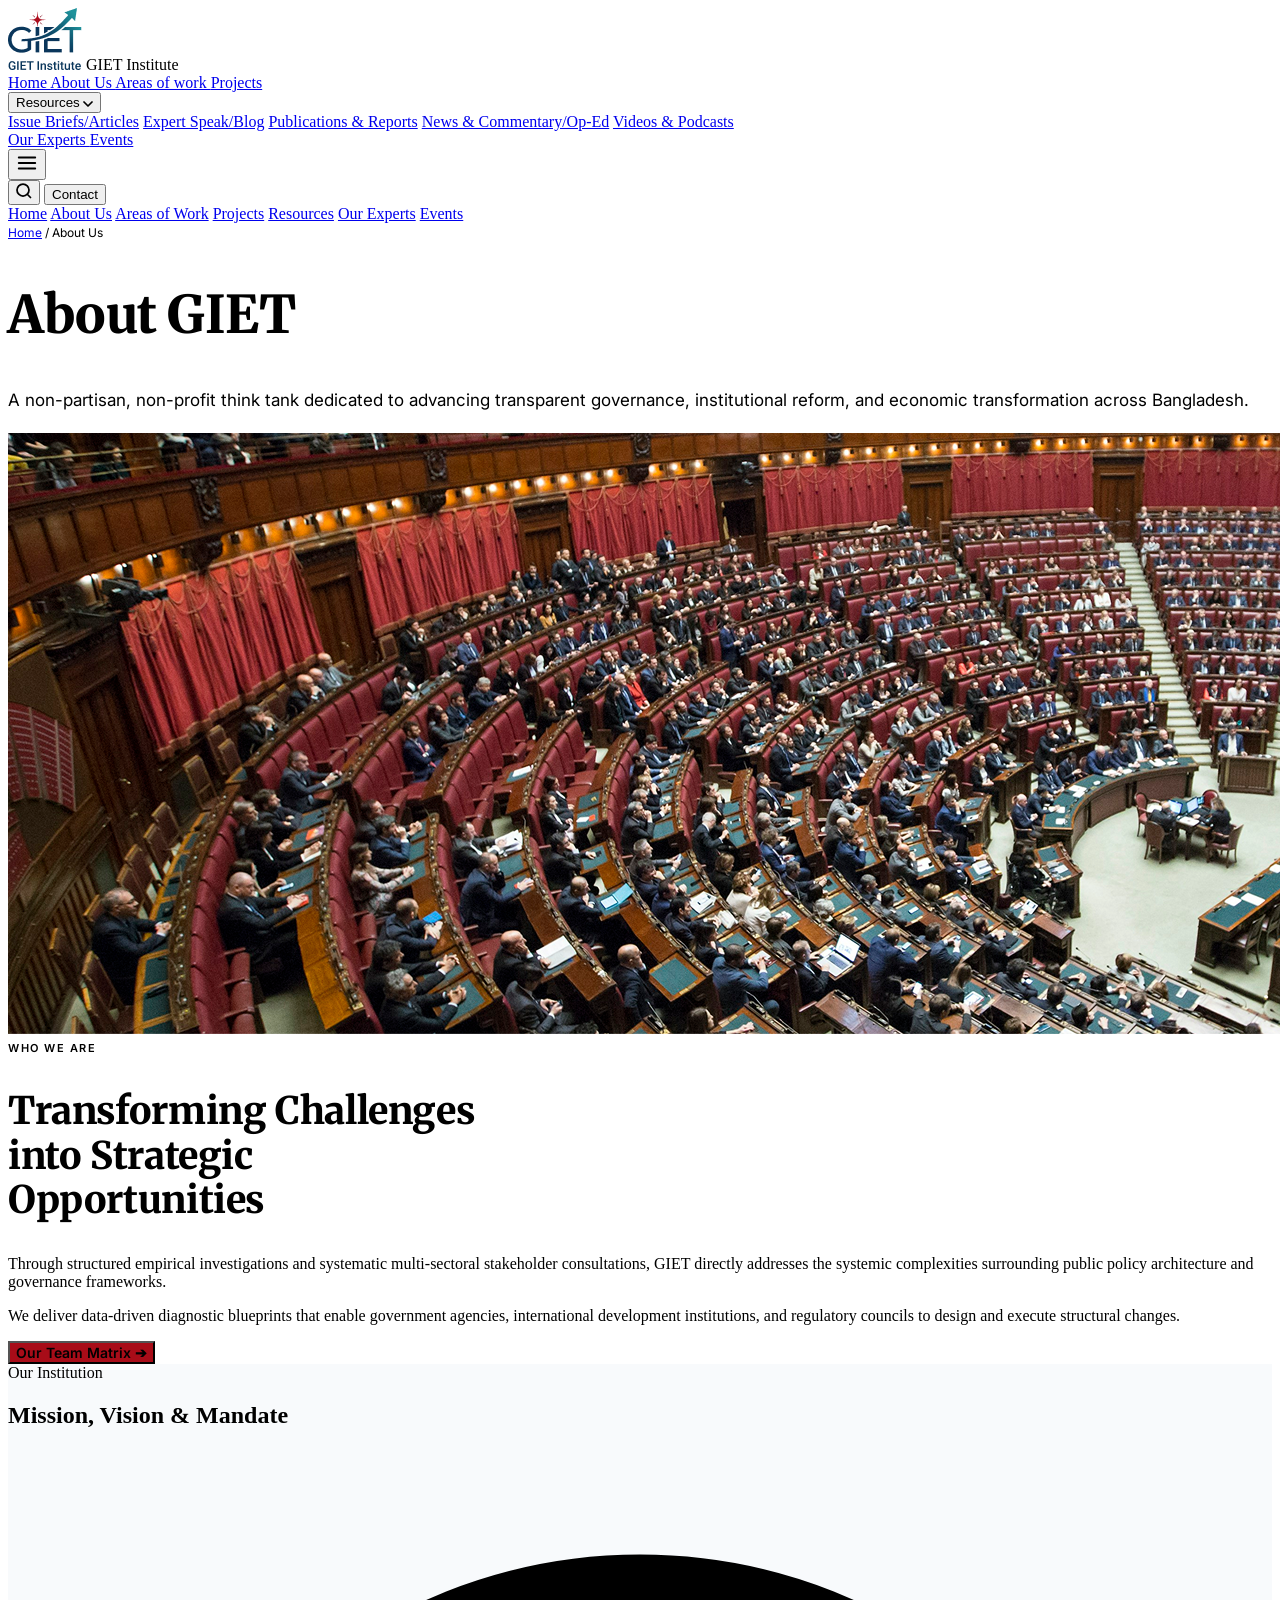
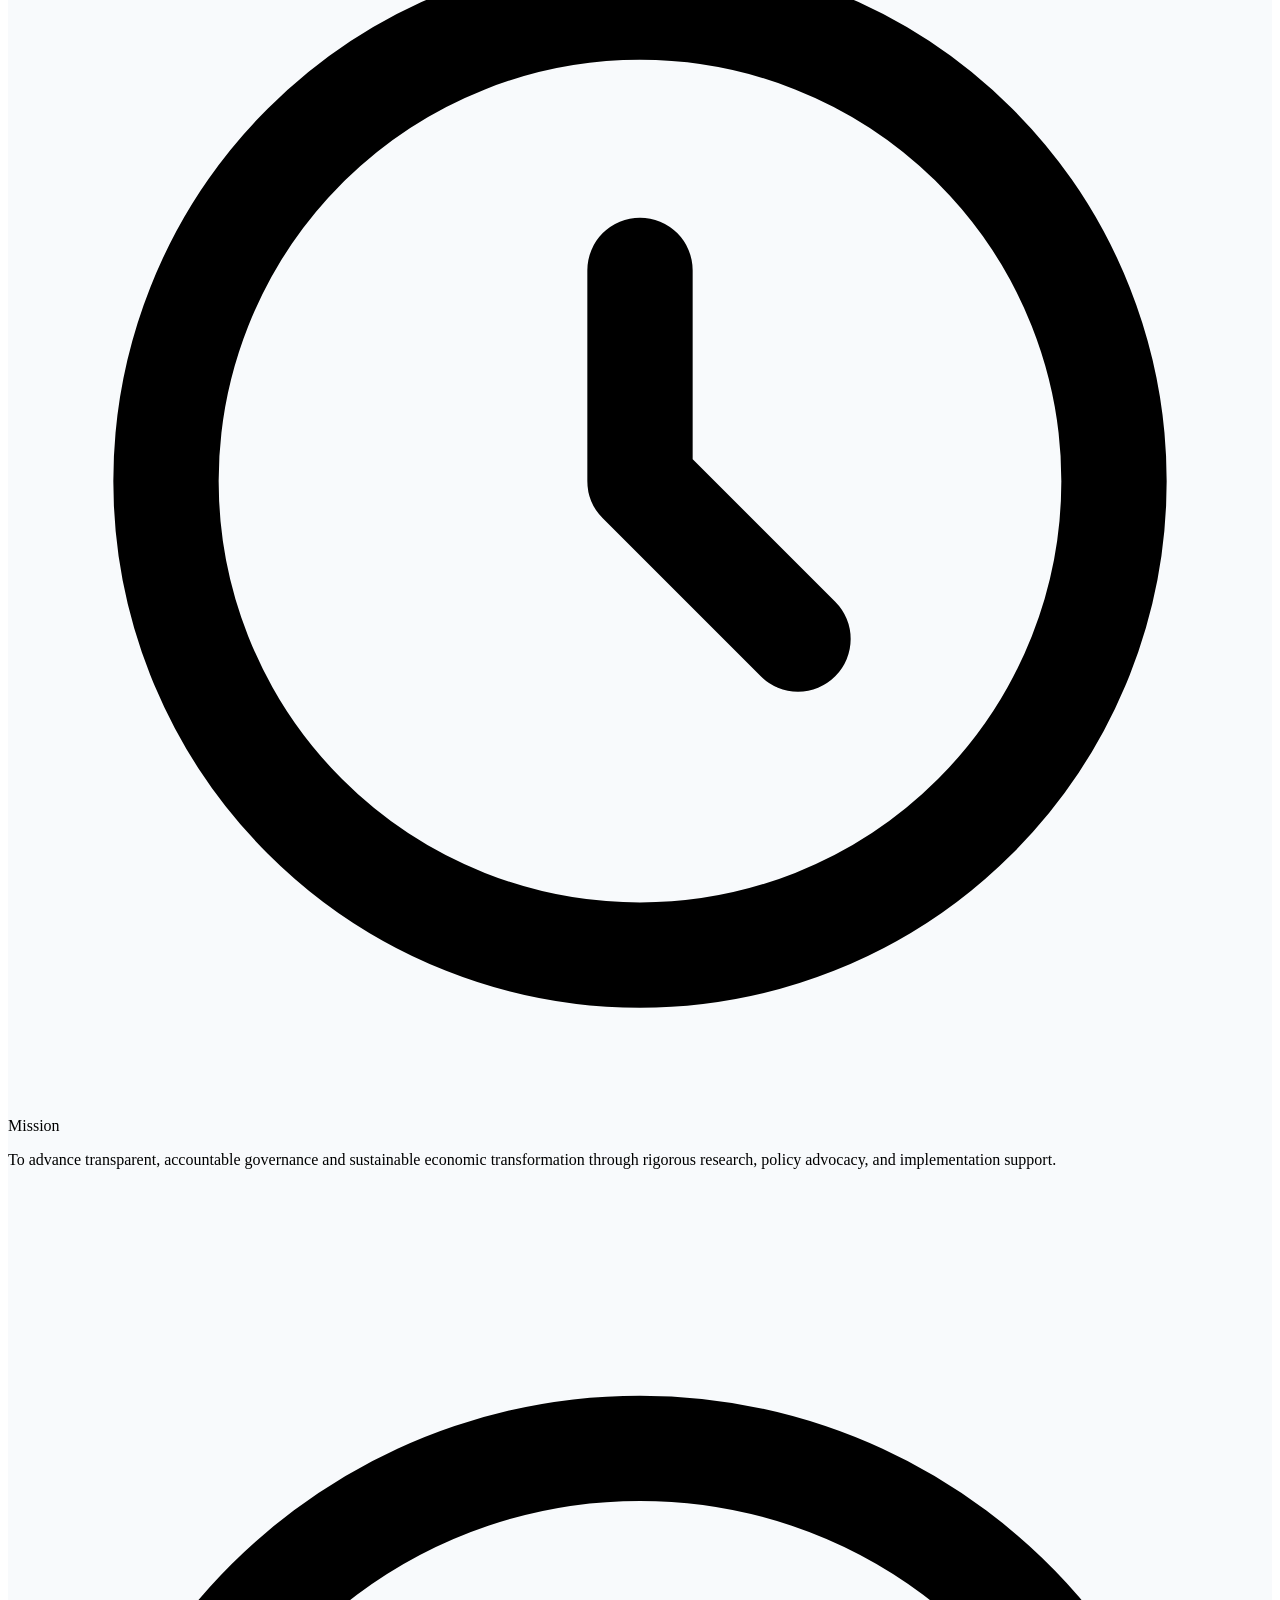
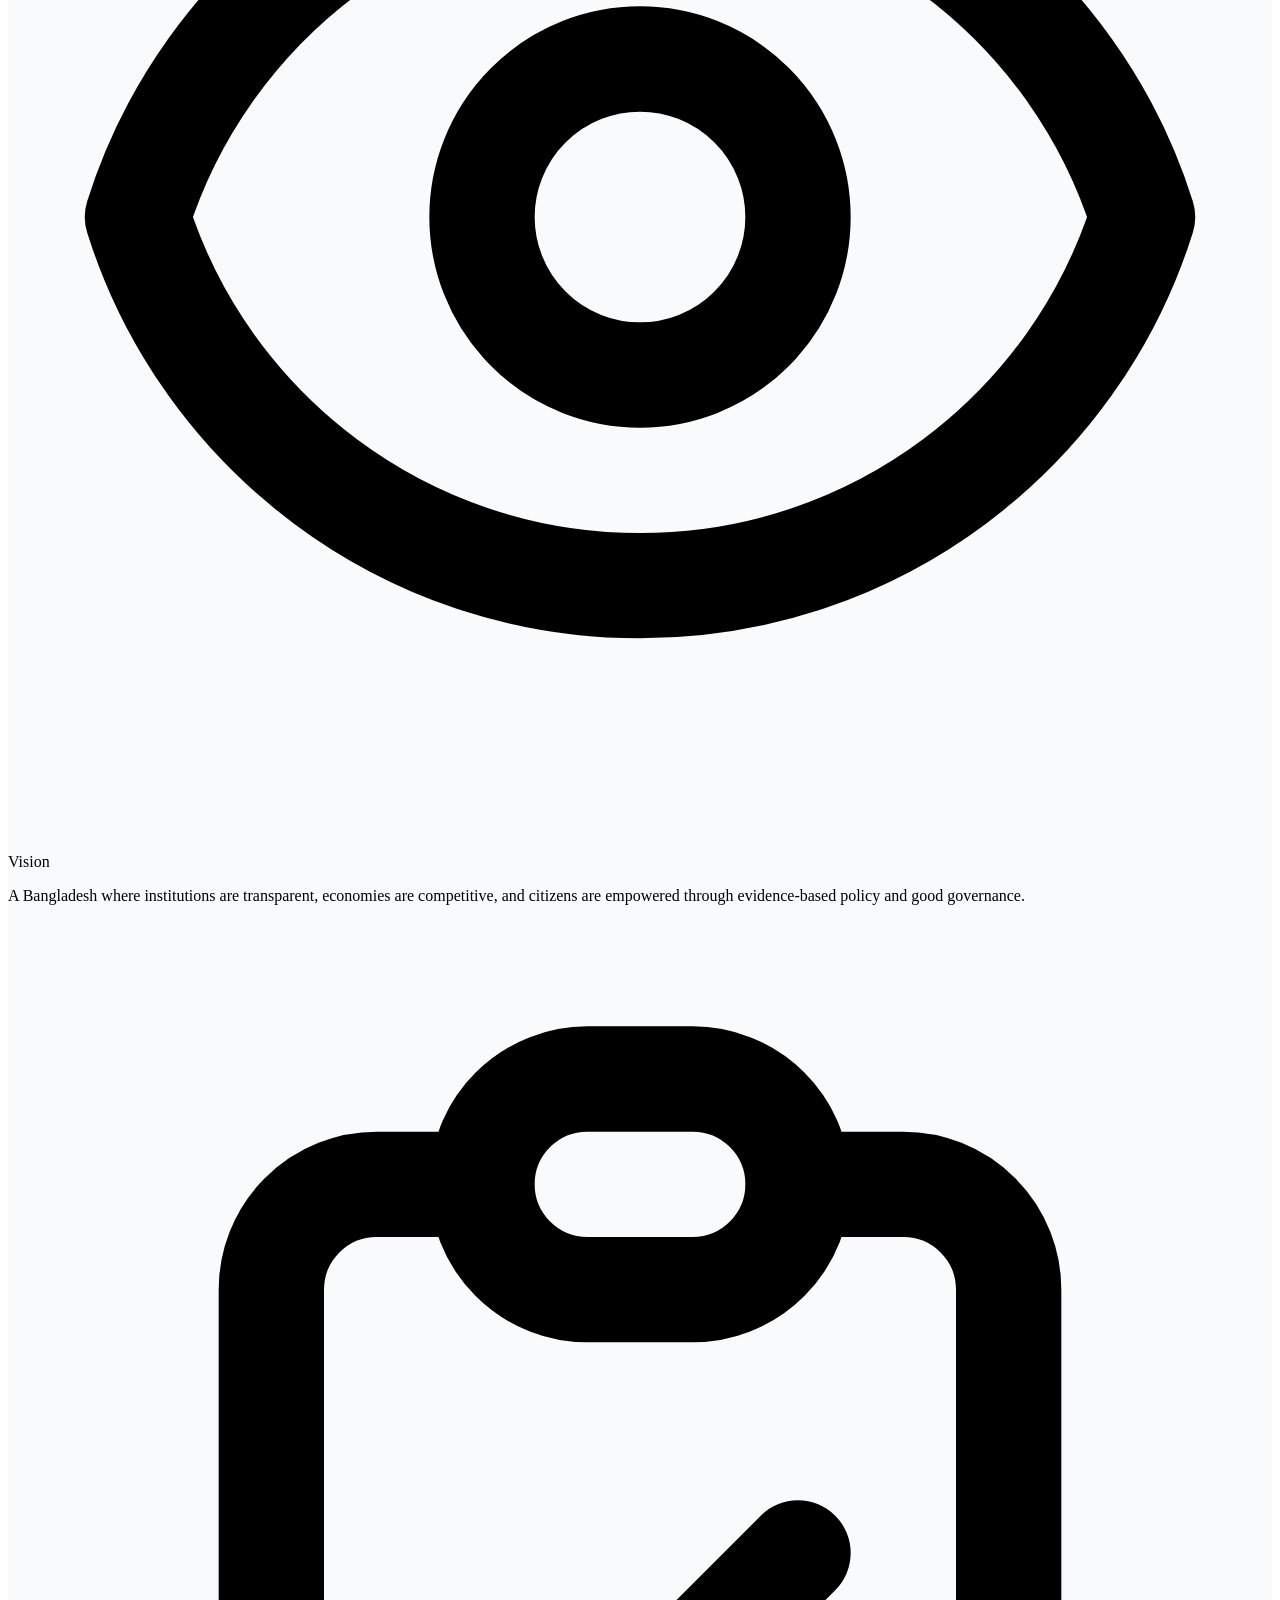
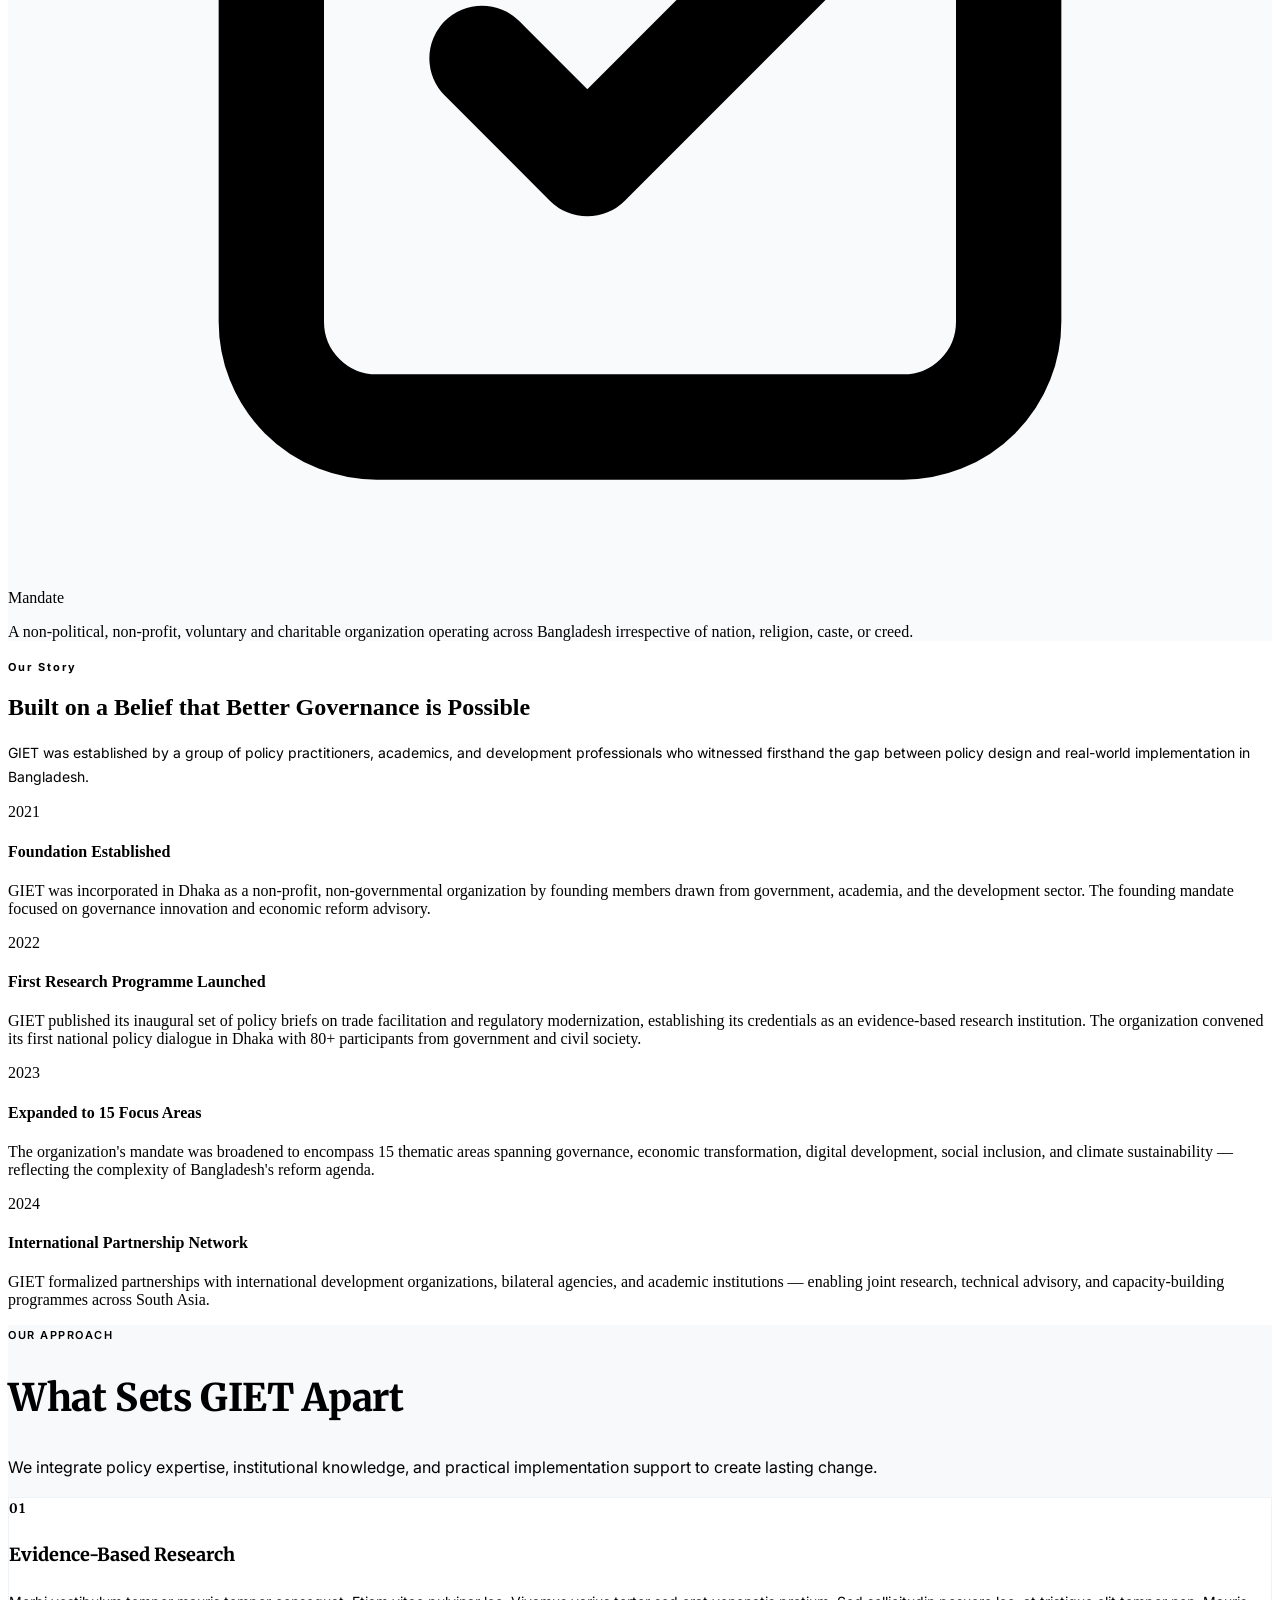
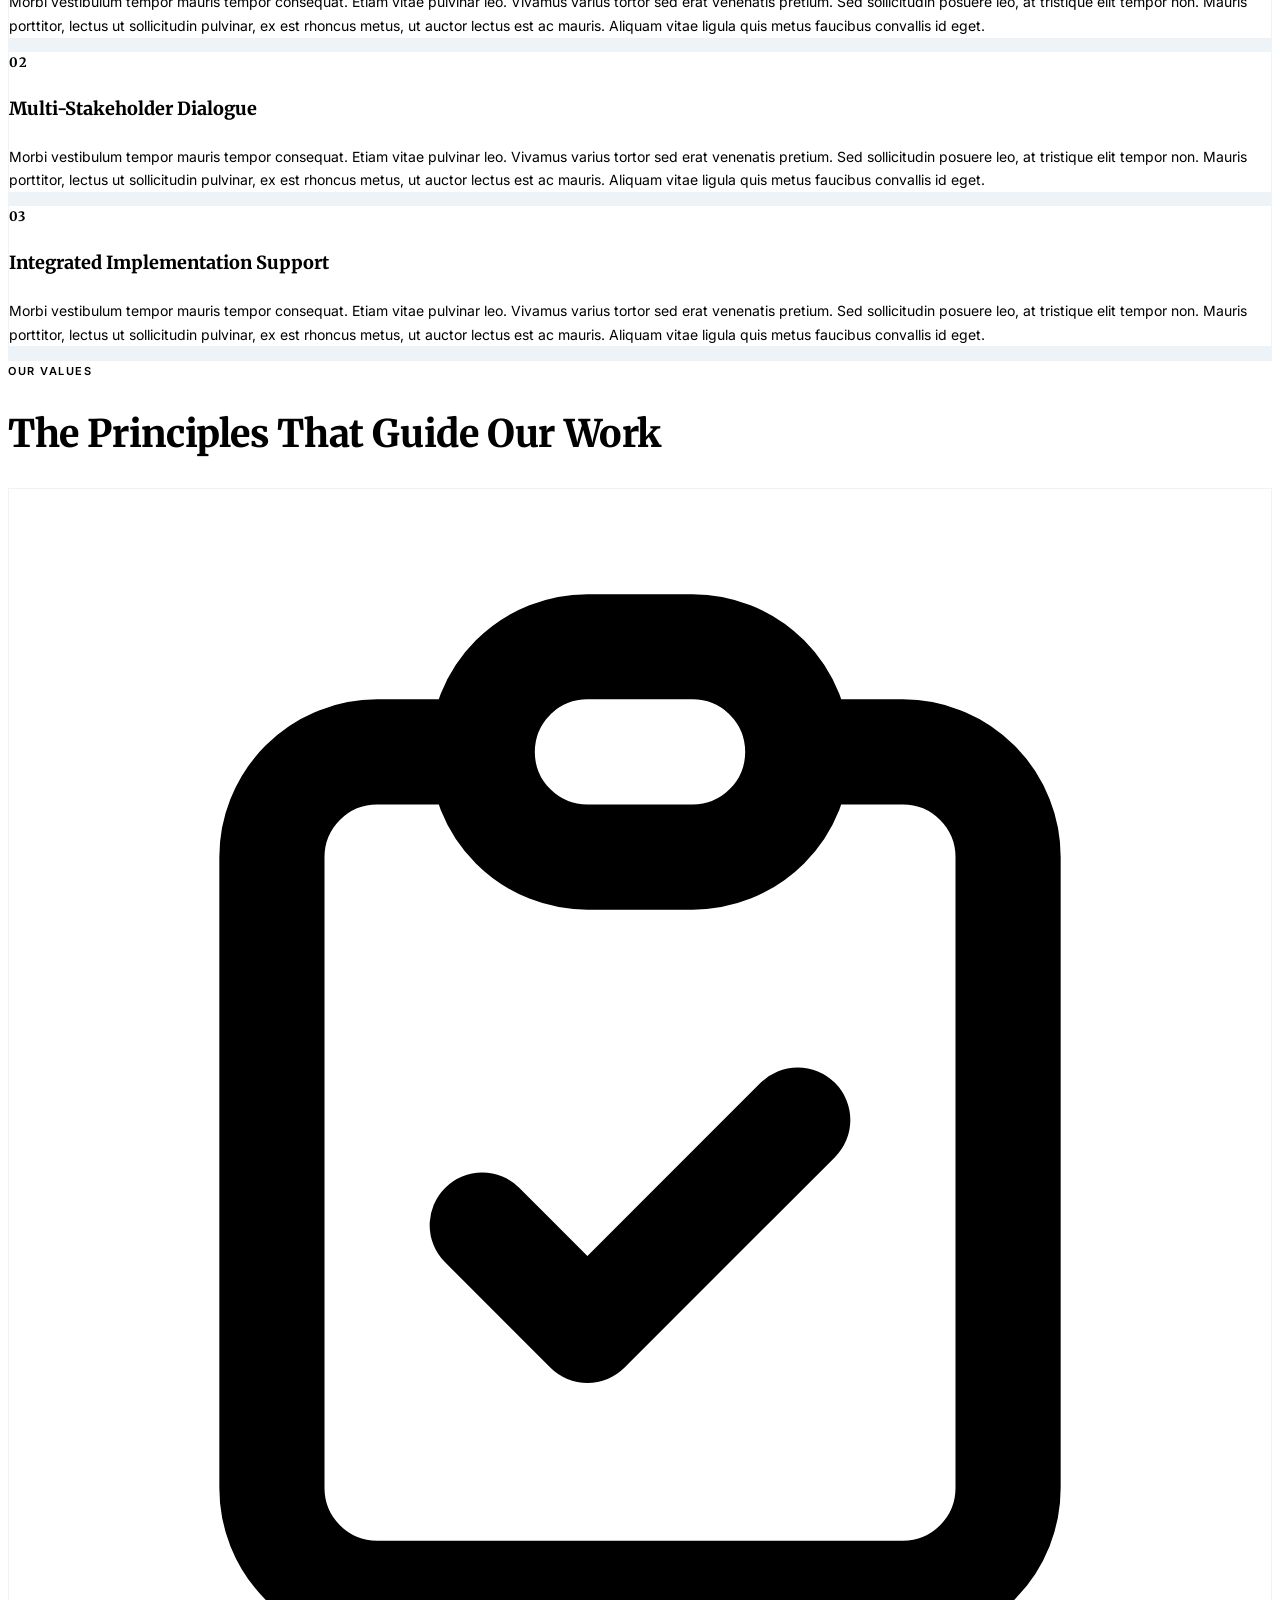
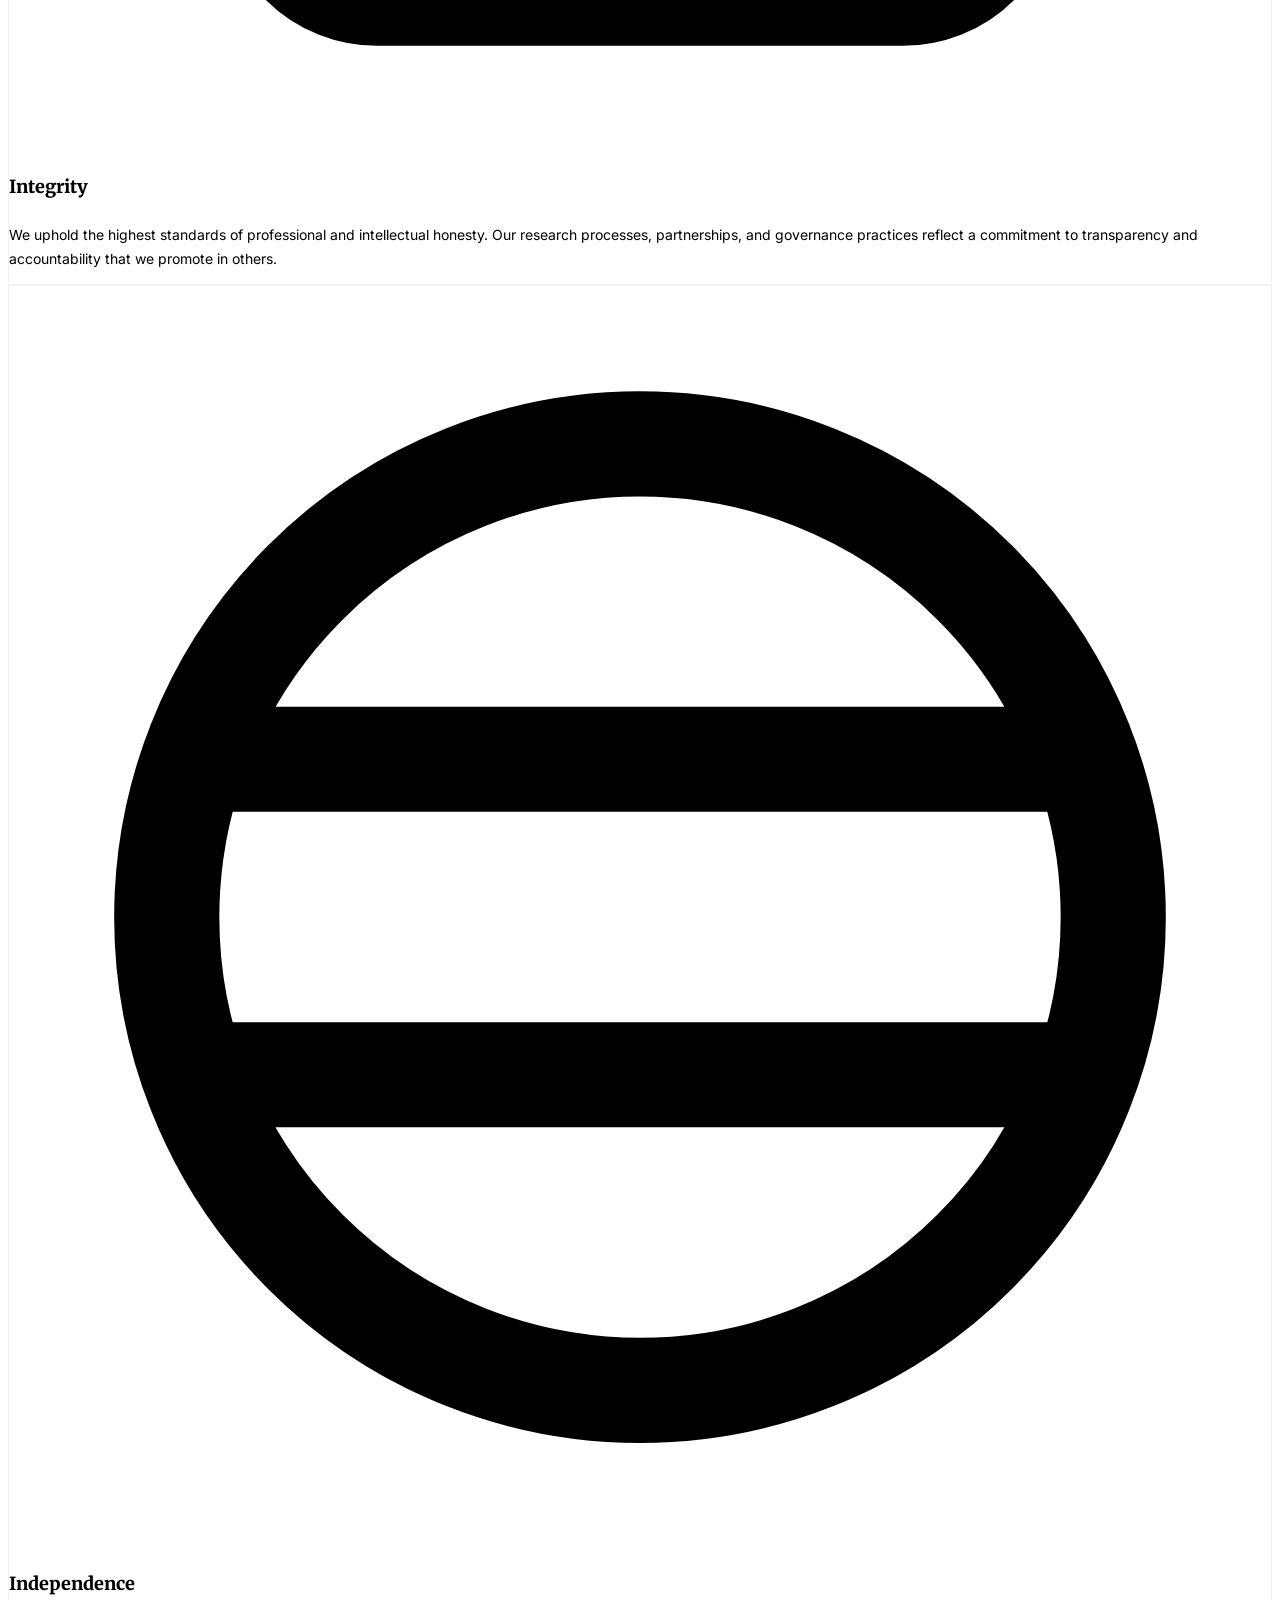
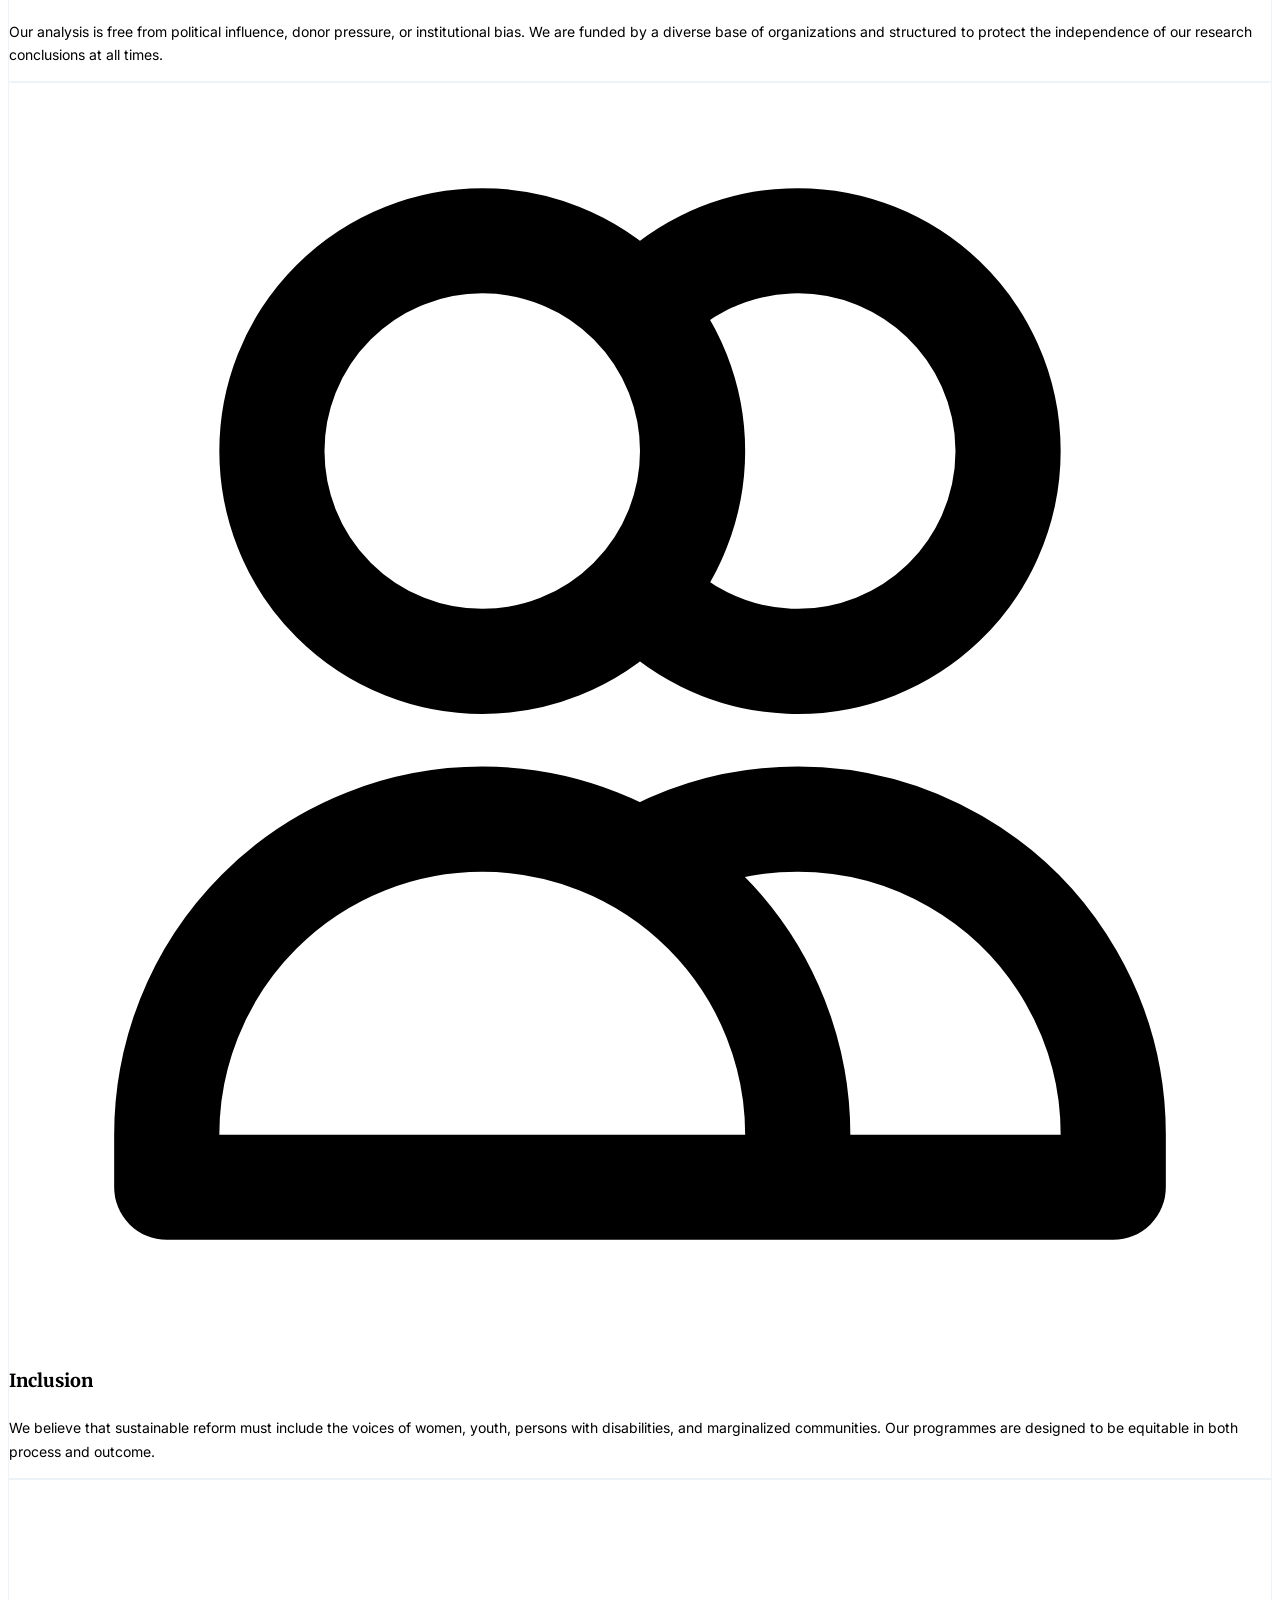
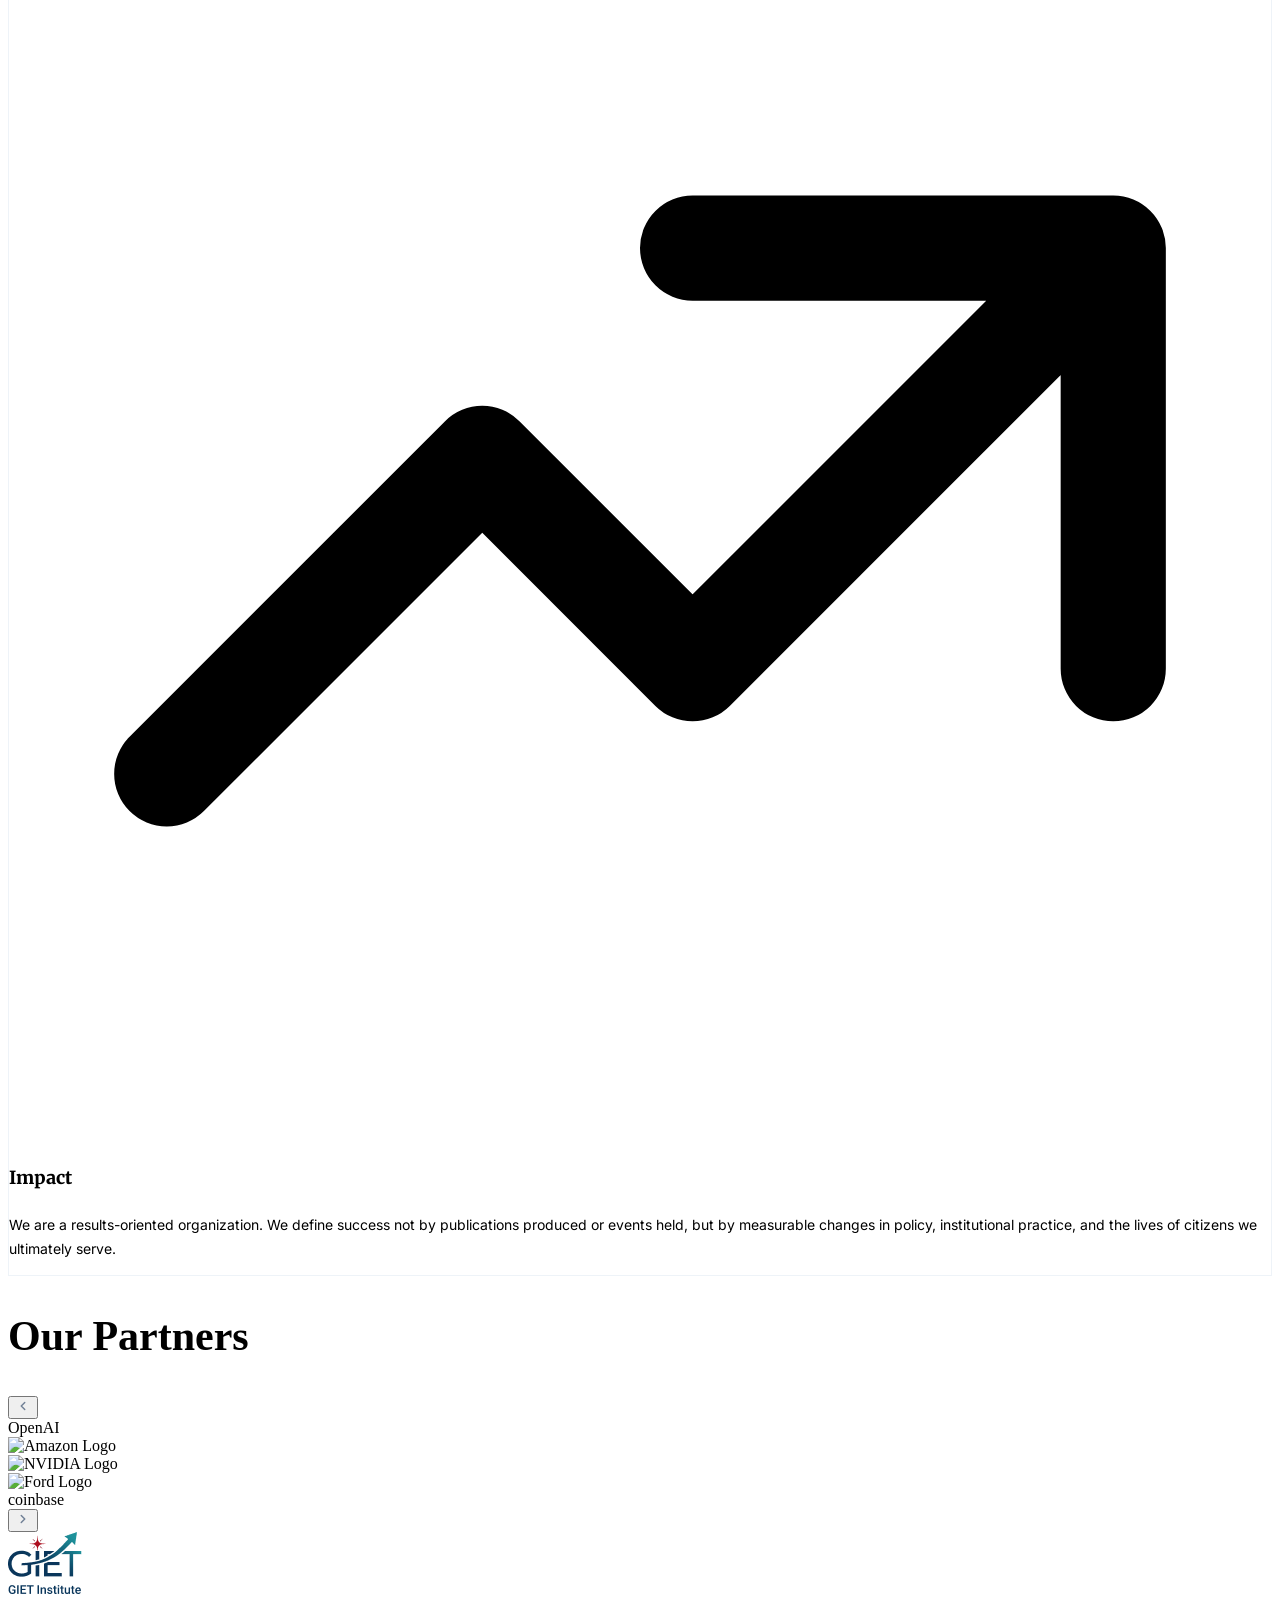
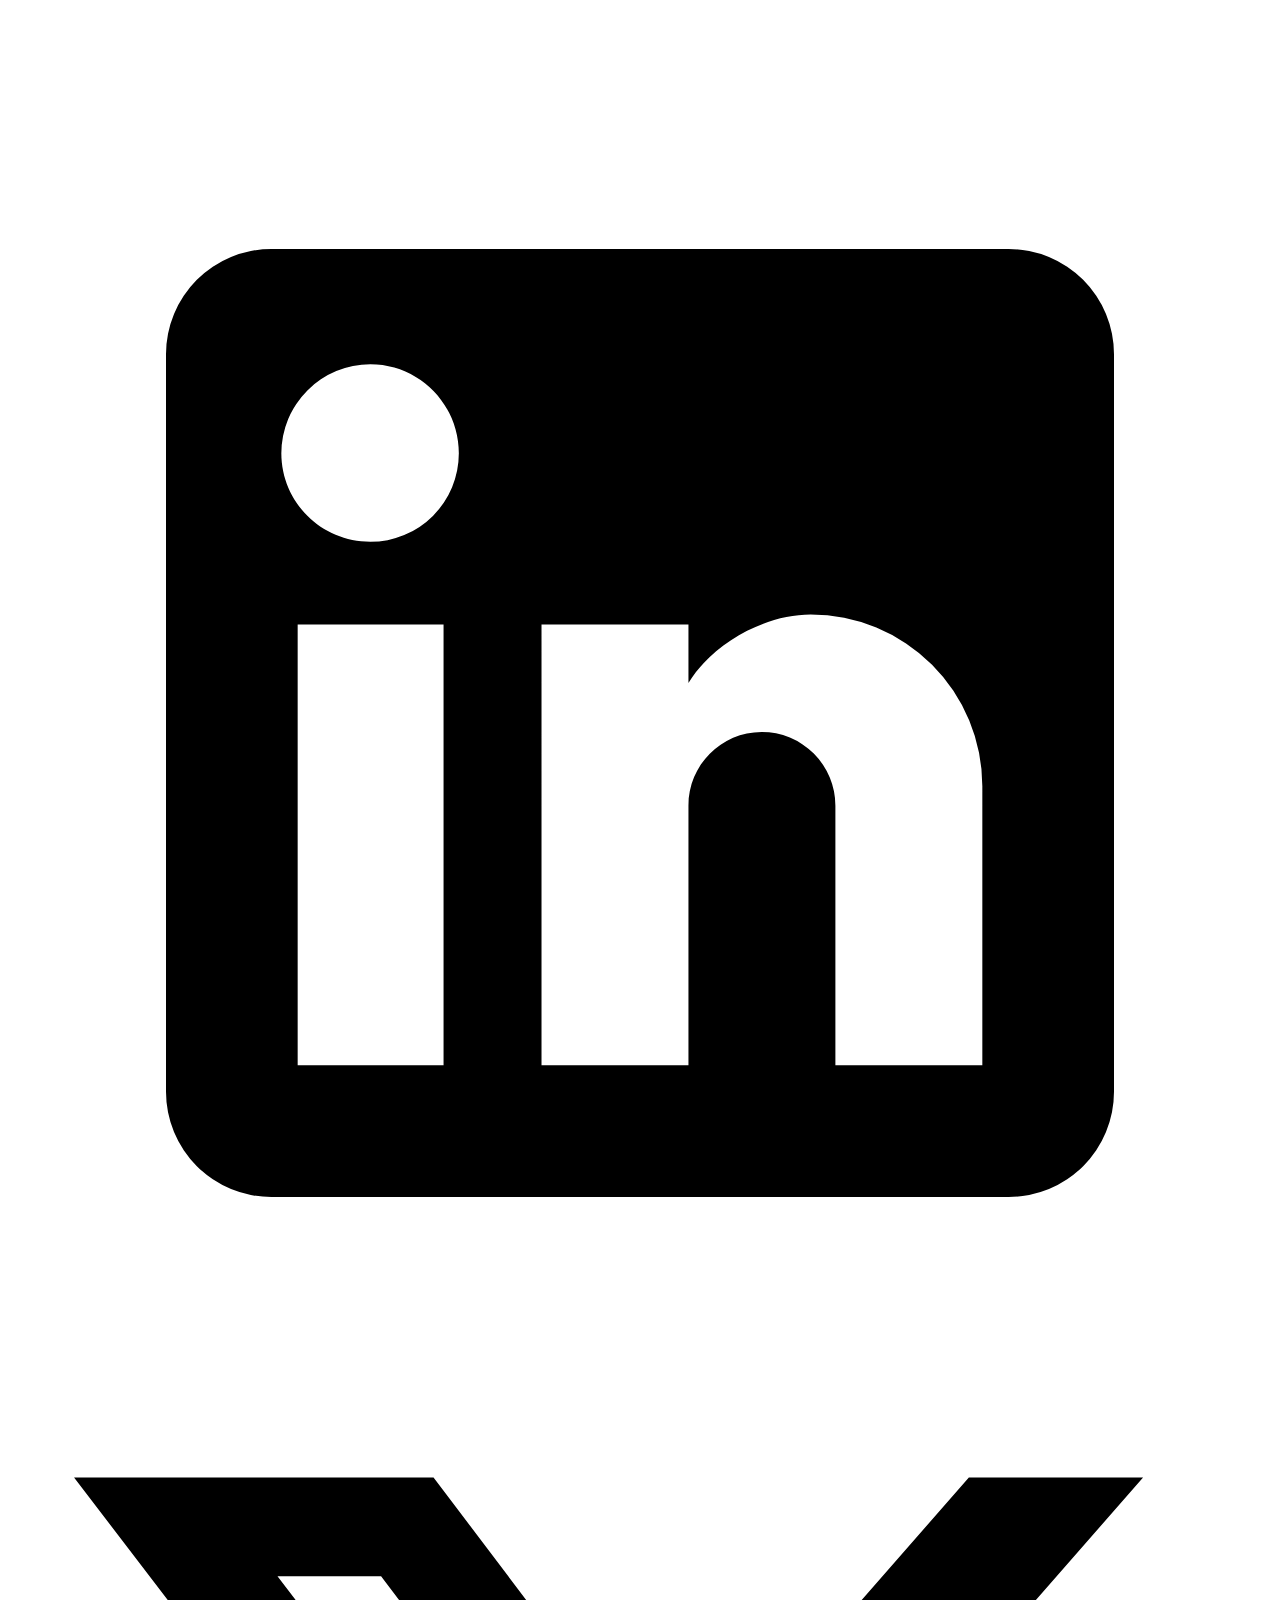
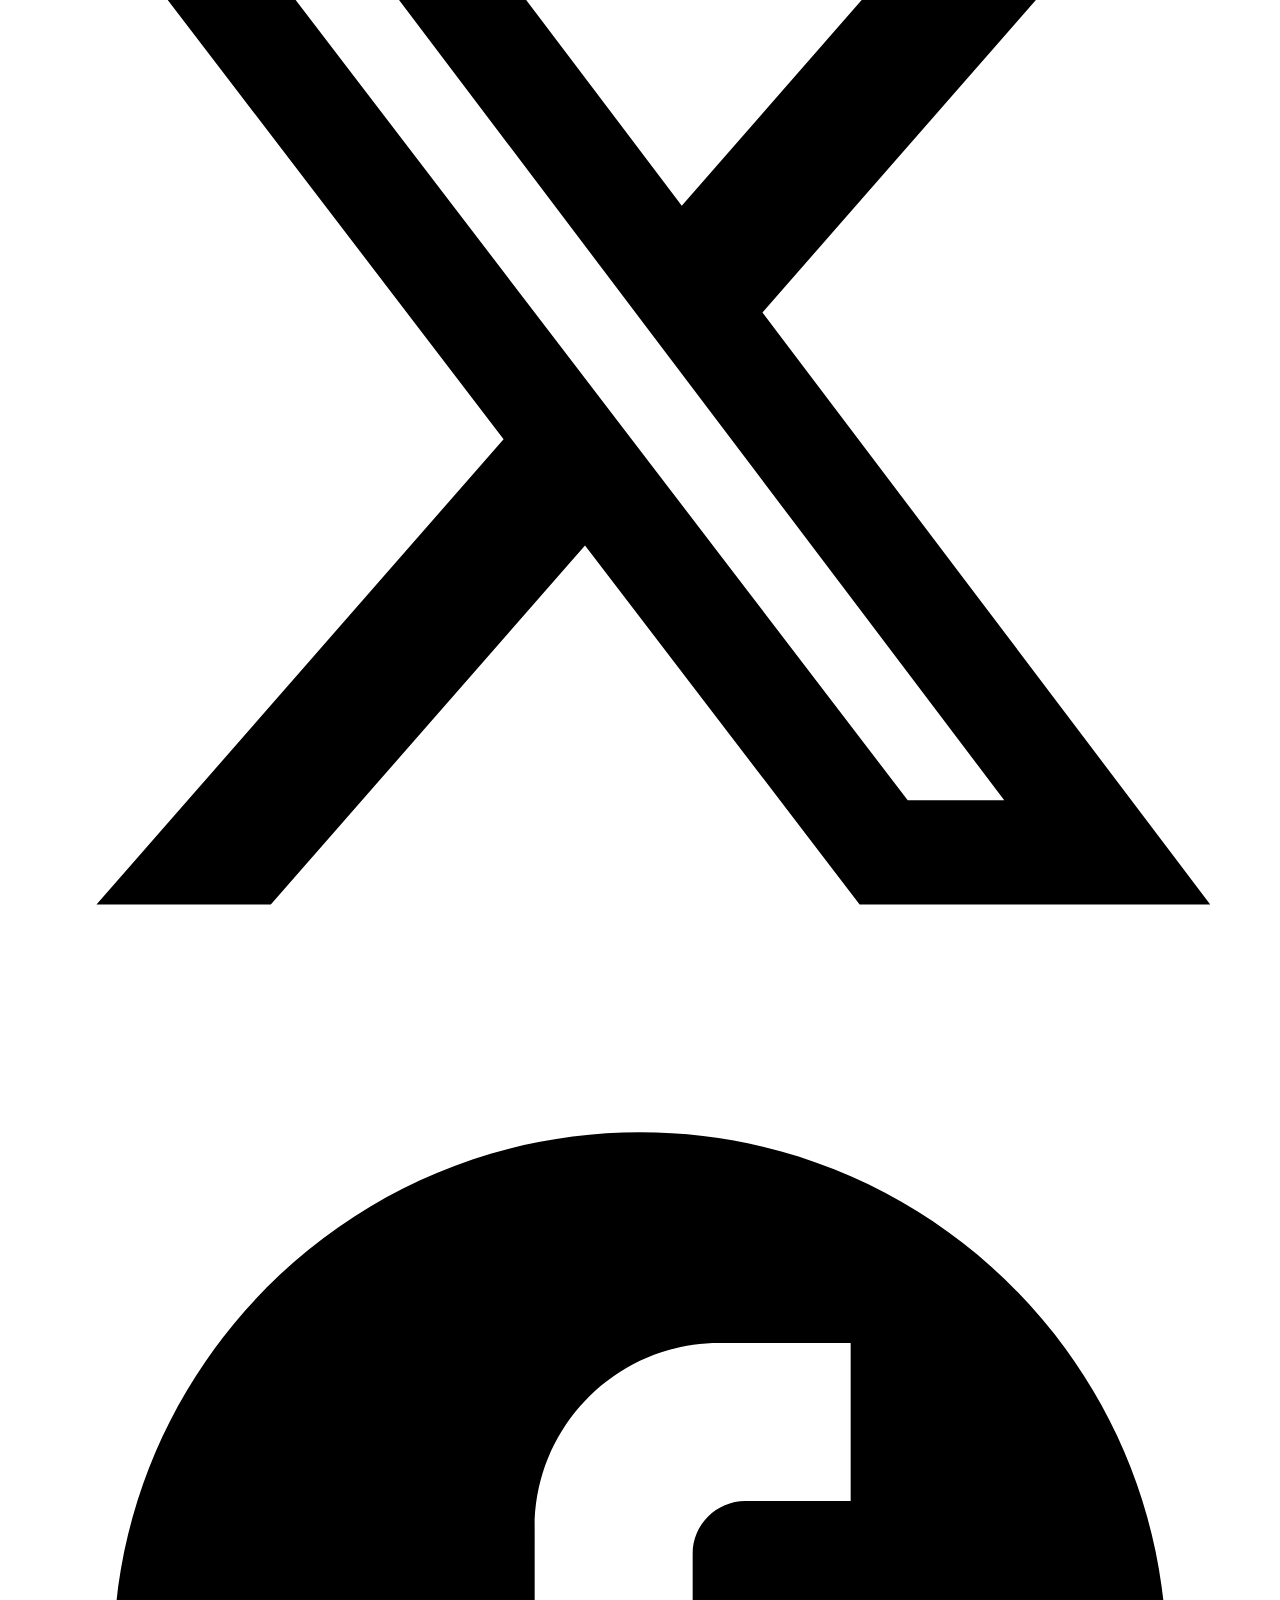
==== commit cb54485f: "resources added" ====
--- a/about.html
+++ b/about.html
@@ -22,34 +22,46 @@
 
         <div class="hidden md:flex items-center justify-center gap-[28px] text-[14px] font-semibold text-[#003054]">
 
-            <a href="#" class="h-[34.27px] px-[6px] flex items-center justify-center hover:text-[#18909C] transition-colors duration-150">
+            <a href="index.html" class="h-[34.27px] px-[6px] flex items-center justify-center hover:text-[#18909C] transition-colors duration-150">
                 Home
             </a>
 
-             <a href="#" class="h-[34.27px] px-[14px] py-[5.5px] bg-[#18909C] text-white rounded-[6px] flex items-center justify-center transition-colors duration-200">
+             <a href="about.html" class="h-[34.27px] px-[14px] py-[5.5px] bg-[#18909C] text-white rounded-[6px] flex items-center justify-center transition-colors duration-200">
                 About Us
             </a>
 
-            <a href="#" class="h-[34.27px] px-[6px] flex items-center justify-center hover:text-[#18909C] transition-colors duration-150 whitespace-nowrap">
+            <a href="work.html" class="h-[34.27px] px-[6px] flex items-center justify-center hover:text-[#18909C] transition-colors duration-150 whitespace-nowrap">
                 Areas of work
             </a>
 
-            <a href="#" class="h-[34.27px] px-[6px] flex items-center justify-center hover:text-[#18909C] transition-colors duration-150">
+            <a href="projects.html" class="h-[34.27px] px-[6px] flex items-center justify-center hover:text-[#18909C] transition-colors duration-150">
                 Projects
             </a>
 
-            <a href="#" class="h-[34.27px] px-[6px] flex items-center justify-center gap-[4px] hover:text-[#18909C] transition-colors duration-150 group">
-                <span>Resources</span>
-                <svg width="10" height="6" viewBox="0 0 10 6" fill="none" xmlns="http://www.w3.org/2000/svg" class="text-[#18909C] mt-[2px]">
-                    <path d="M1 1L5 5L9 1" stroke="currentColor" stroke-width="1.75" stroke-linecap="round" stroke-linejoin="round"/>
-                </svg>
-            </a>
-
-            <a href="#" class="h-[34.27px] px-[6px] flex items-center justify-center hover:text-[#18909C] transition-colors duration-150 whitespace-nowrap">
+            <div class="relative" id="res-dd-about">
+                <button onclick="toggleResDD('about')" class="h-[34.27px] px-[6px] flex items-center justify-center gap-[4px] hover:text-[#18909C] transition-colors duration-150 text-[#003054] text-[14px] font-semibold">
+                    <span>Resources</span>
+                    <svg width="10" height="6" viewBox="0 0 10 6" fill="none" xmlns="http://www.w3.org/2000/svg" class="text-[#18909C] mt-[2px]"><path d="M1 1L5 5L9 1" stroke="currentColor" stroke-width="1.75" stroke-linecap="round" stroke-linejoin="round"/></svg>
+                </button>
+                <div id="res-dd-menu-about" class="hidden absolute top-full left-0 w-[214px] bg-white border border-[#E4EAF0] shadow-lg z-50 rounded-b-[6px] overflow-hidden">
+                    <a href="resources.html#briefs" onclick="setResActive(this)" class="res-dd-item flex items-center w-full h-[45px] px-[22px] text-[13px] font-semibold text-[#003054] border-b-[3px] border-[#A80C18] hover:bg-[#F7F9FB] transition-colors">Issue Briefs/Articles</a>
+                    <a href="resources.html#expert" onclick="setResActive(this)" class="res-dd-item flex items-center w-full h-[45px] px-[22px] text-[13px] font-medium text-[#64748B] border-b-[3px] border-transparent hover:bg-[#F7F9FB] transition-colors">Expert Speak/Blog</a>
+                    <a href="resources.html#publications" onclick="setResActive(this)" class="res-dd-item flex items-center w-full h-[45px] px-[22px] text-[13px] font-medium text-[#64748B] border-b-[3px] border-transparent hover:bg-[#F7F9FB] transition-colors">Publications & Reports</a>
+                    <a href="resources.html#news" onclick="setResActive(this)" class="res-dd-item flex items-center w-full h-[45px] px-[22px] text-[13px] font-medium text-[#64748B] border-b-[3px] border-transparent hover:bg-[#F7F9FB] transition-colors">News & Commentary/Op-Ed</a>
+                    <a href="resources.html#videos" onclick="setResActive(this)" class="res-dd-item flex items-center w-full h-[45px] px-[22px] text-[13px] font-medium text-[#64748B] border-b-[3px] border-transparent hover:bg-[#F7F9FB] transition-colors">Videos & Podcasts</a>
+                </div>
+            </div>
+<script>
+function toggleResDD(id){var m=document.getElementById('res-dd-menu-'+id);m.classList.toggle('hidden');}
+function setResActive(el){document.querySelectorAll('.res-dd-item').forEach(function(i){i.classList.remove('border-[#A80C18]','font-semibold','text-[#003054]');i.classList.add('border-transparent','font-medium','text-[#64748B]');});el.classList.remove('border-transparent','font-medium','text-[#64748B]');el.classList.add('border-[#A80C18]','font-semibold','text-[#003054]');}
+document.addEventListener('click',function(e){var dd=document.getElementById('res-dd-about');if(dd&&!dd.contains(e.target)){var m=document.getElementById('res-dd-menu-about');if(m)m.classList.add('hidden');}});
+</script>
+
+            <a href="experts.html" class="h-[34.27px] px-[6px] flex items-center justify-center hover:text-[#18909C] transition-colors duration-150 whitespace-nowrap">
                 Our Experts
             </a>
 
-            <a href="#" class="h-[34.27px] px-[6px] flex items-center justify-center hover:text-[#18909C] transition-colors duration-150">
+            <a href="events.html" class="h-[34.27px] px-[6px] flex items-center justify-center hover:text-[#18909C] transition-colors duration-150">
                 Events
             </a>
         </div>
@@ -65,7 +77,7 @@
                 </svg>
             </button>
 
-            <button class="w-[92px] h-[37.44px] bg-[#A80C18] text-white text-[13px] font-bold rounded-[6px] flex items-center justify-center hover:bg-[#8F0A14] transition-colors duration-150 shadow-sm cursor-pointer">
+            <button onclick="window.location.href='contact.html'" class="w-[92px] h-[37.44px] bg-[#A80C18] text-white text-[13px] font-bold rounded-[6px] flex items-center justify-center hover:bg-[#8F0A14] transition-colors duration-150 shadow-sm cursor-pointer">
                 Contact
             </button>
         </div>
@@ -74,13 +86,13 @@
 </nav>
 <!-- Mobile Menu -->
 <div id="mobile-menu" class="hidden md:hidden bg-white border-b border-gray-100 px-4 py-4 flex flex-col gap-3 text-[14px] font-semibold text-[#003054]">
-  <a href="#" class="py-2 hover:text-[#18909C]">Home</a>
-  <a href="#" class="py-2 hover:text-[#18909C]">About Us</a>
-  <a href="#" class="py-2 hover:text-[#18909C]">Areas of Work</a>
-  <a href="#" class="py-2 hover:text-[#18909C]">Projects</a>
-  <a href="#" class="py-2 hover:text-[#18909C]">Resources</a>
-  <a href="#" class="py-2 hover:text-[#18909C]">Our Experts</a>
-  <a href="#" class="py-2 hover:text-[#18909C]">Events</a>
+  <a href="index.html" class="py-2 hover:text-[#18909C]">Home</a>
+  <a href="about.html" class="py-2 hover:text-[#18909C]">About Us</a>
+  <a href="work.html" class="py-2 hover:text-[#18909C]">Areas of Work</a>
+  <a href="projects.html" class="py-2 hover:text-[#18909C]">Projects</a>
+  <a href="resources.html" class="py-2 hover:text-[#18909C]">Resources</a>
+  <a href="experts.html" class="py-2 hover:text-[#18909C]">Our Experts</a>
+  <a href="events.html" class="py-2 hover:text-[#18909C]">Events</a>
 </div>
 <script>
 document.getElementById("mobile-menu-btn")?.addEventListener("click",function(){
@@ -667,4 +679,5 @@
 
     <script src="main.js"></script>
 </body>
-</html>+</html>
+
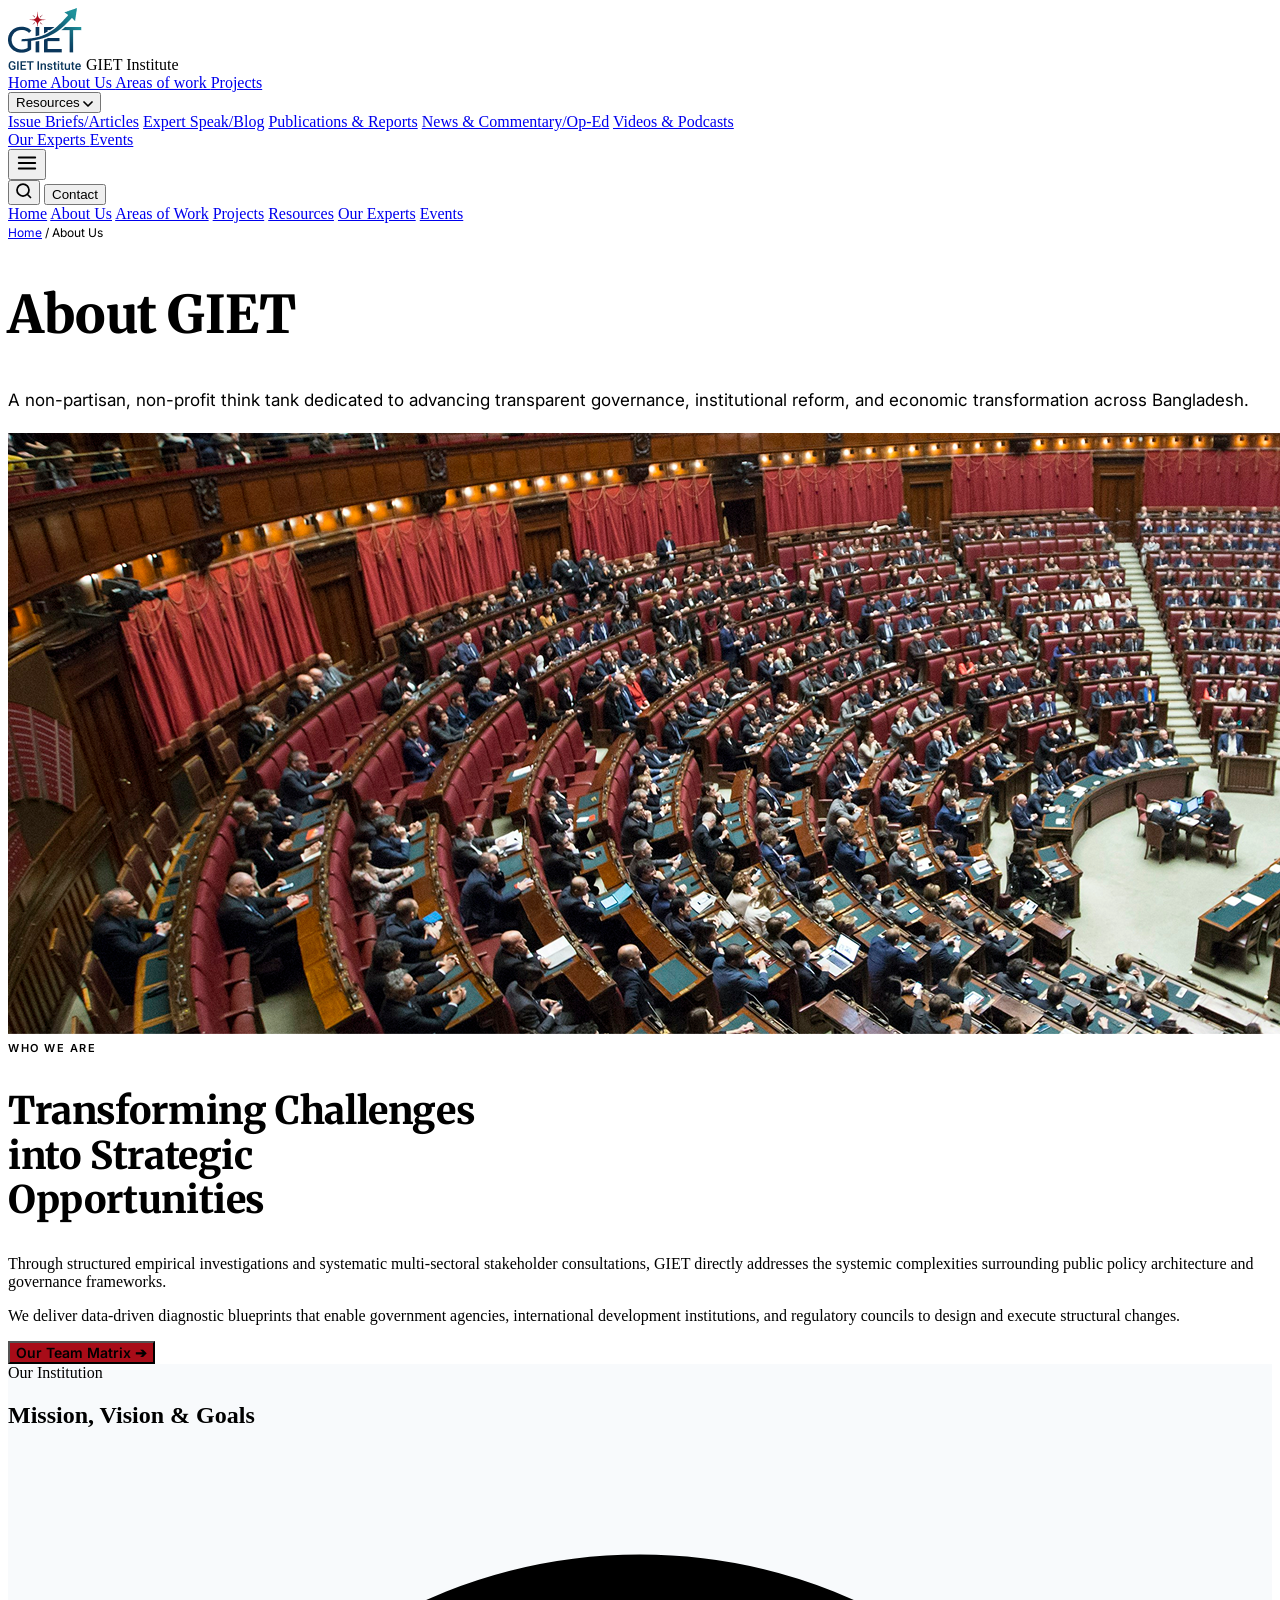
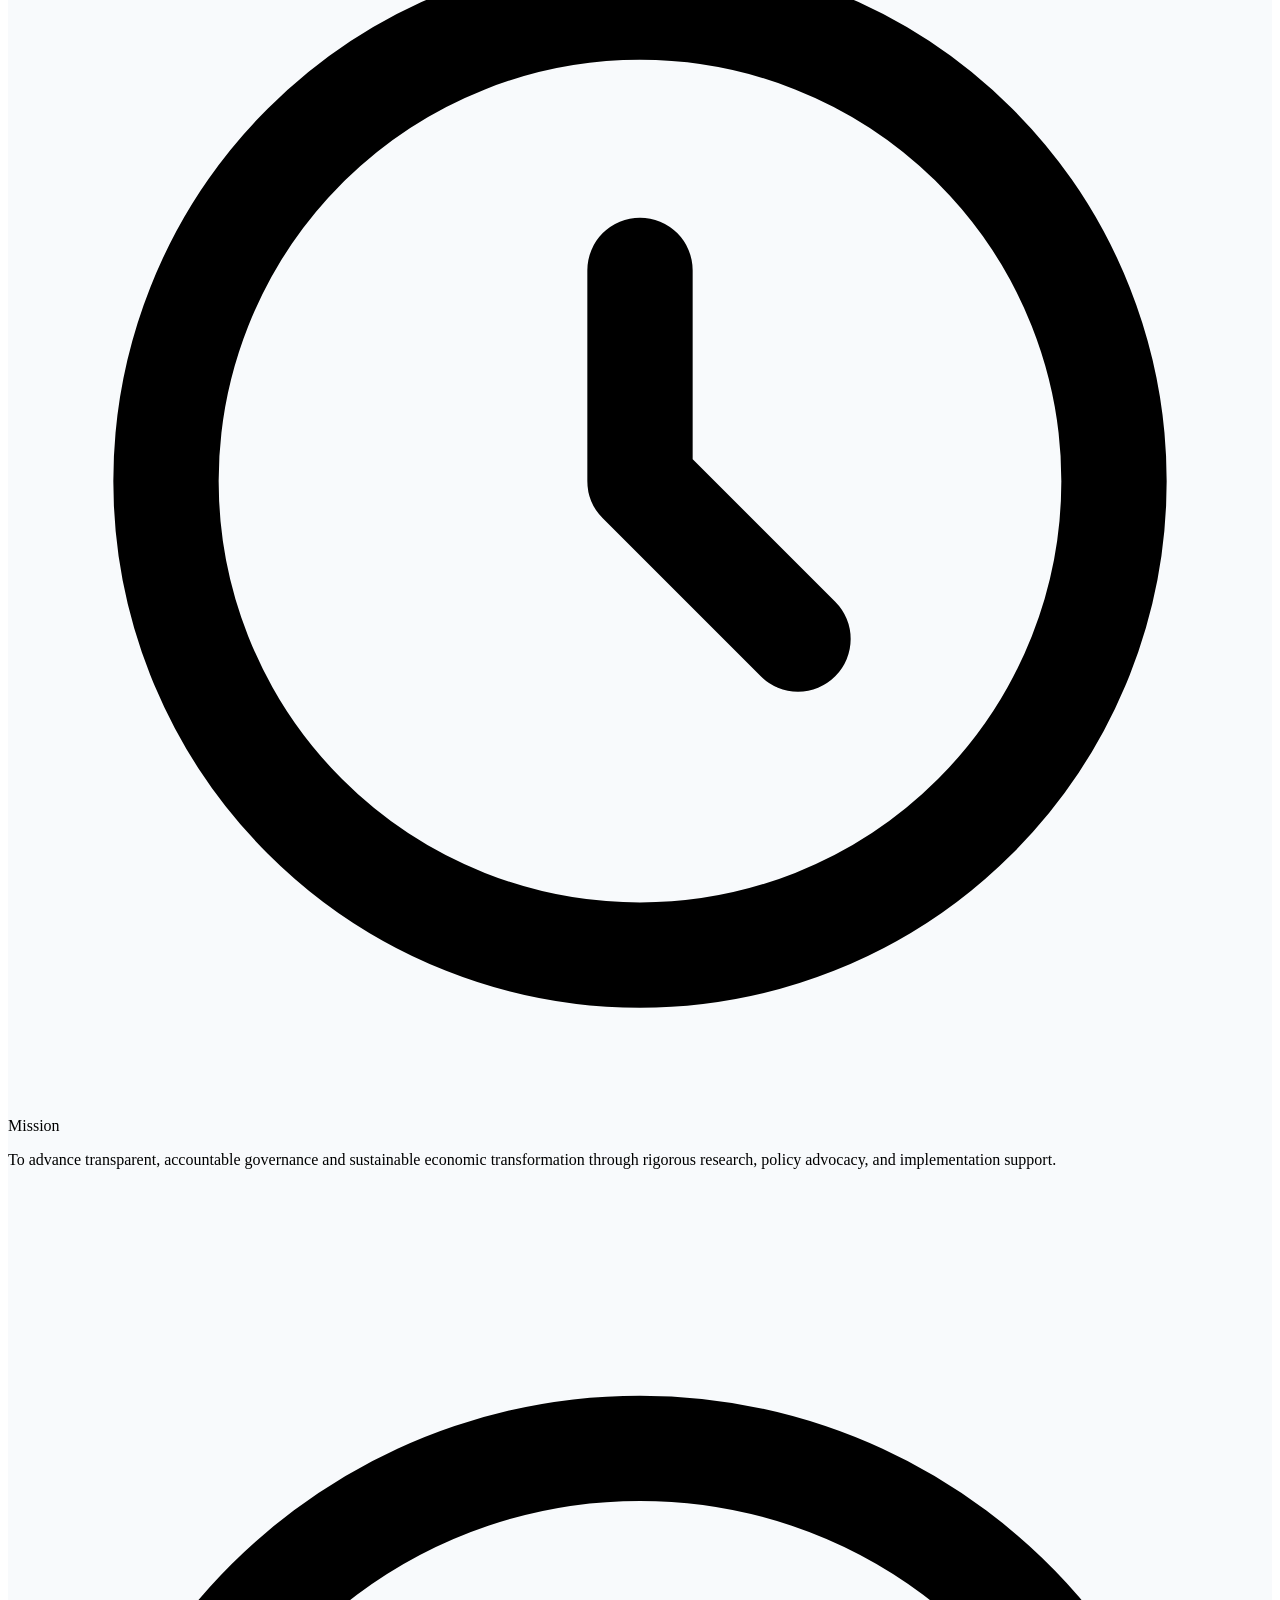
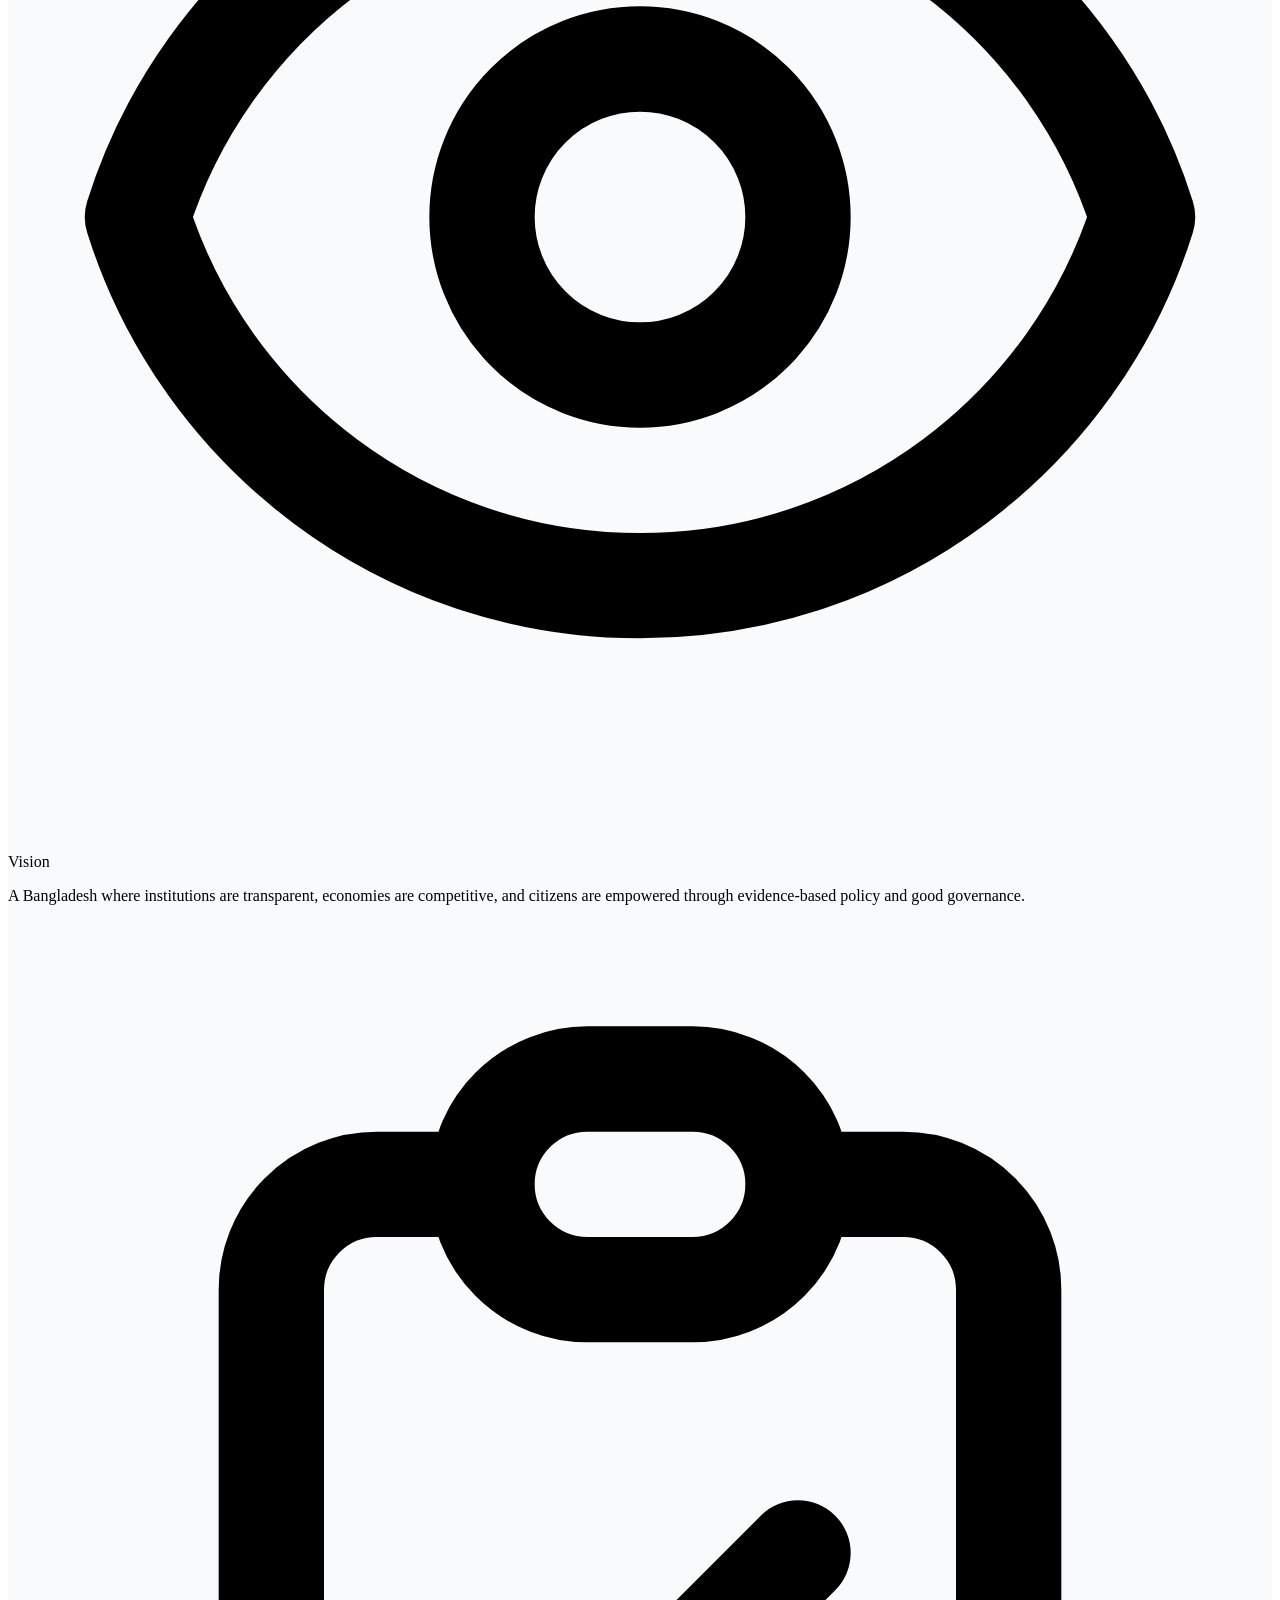
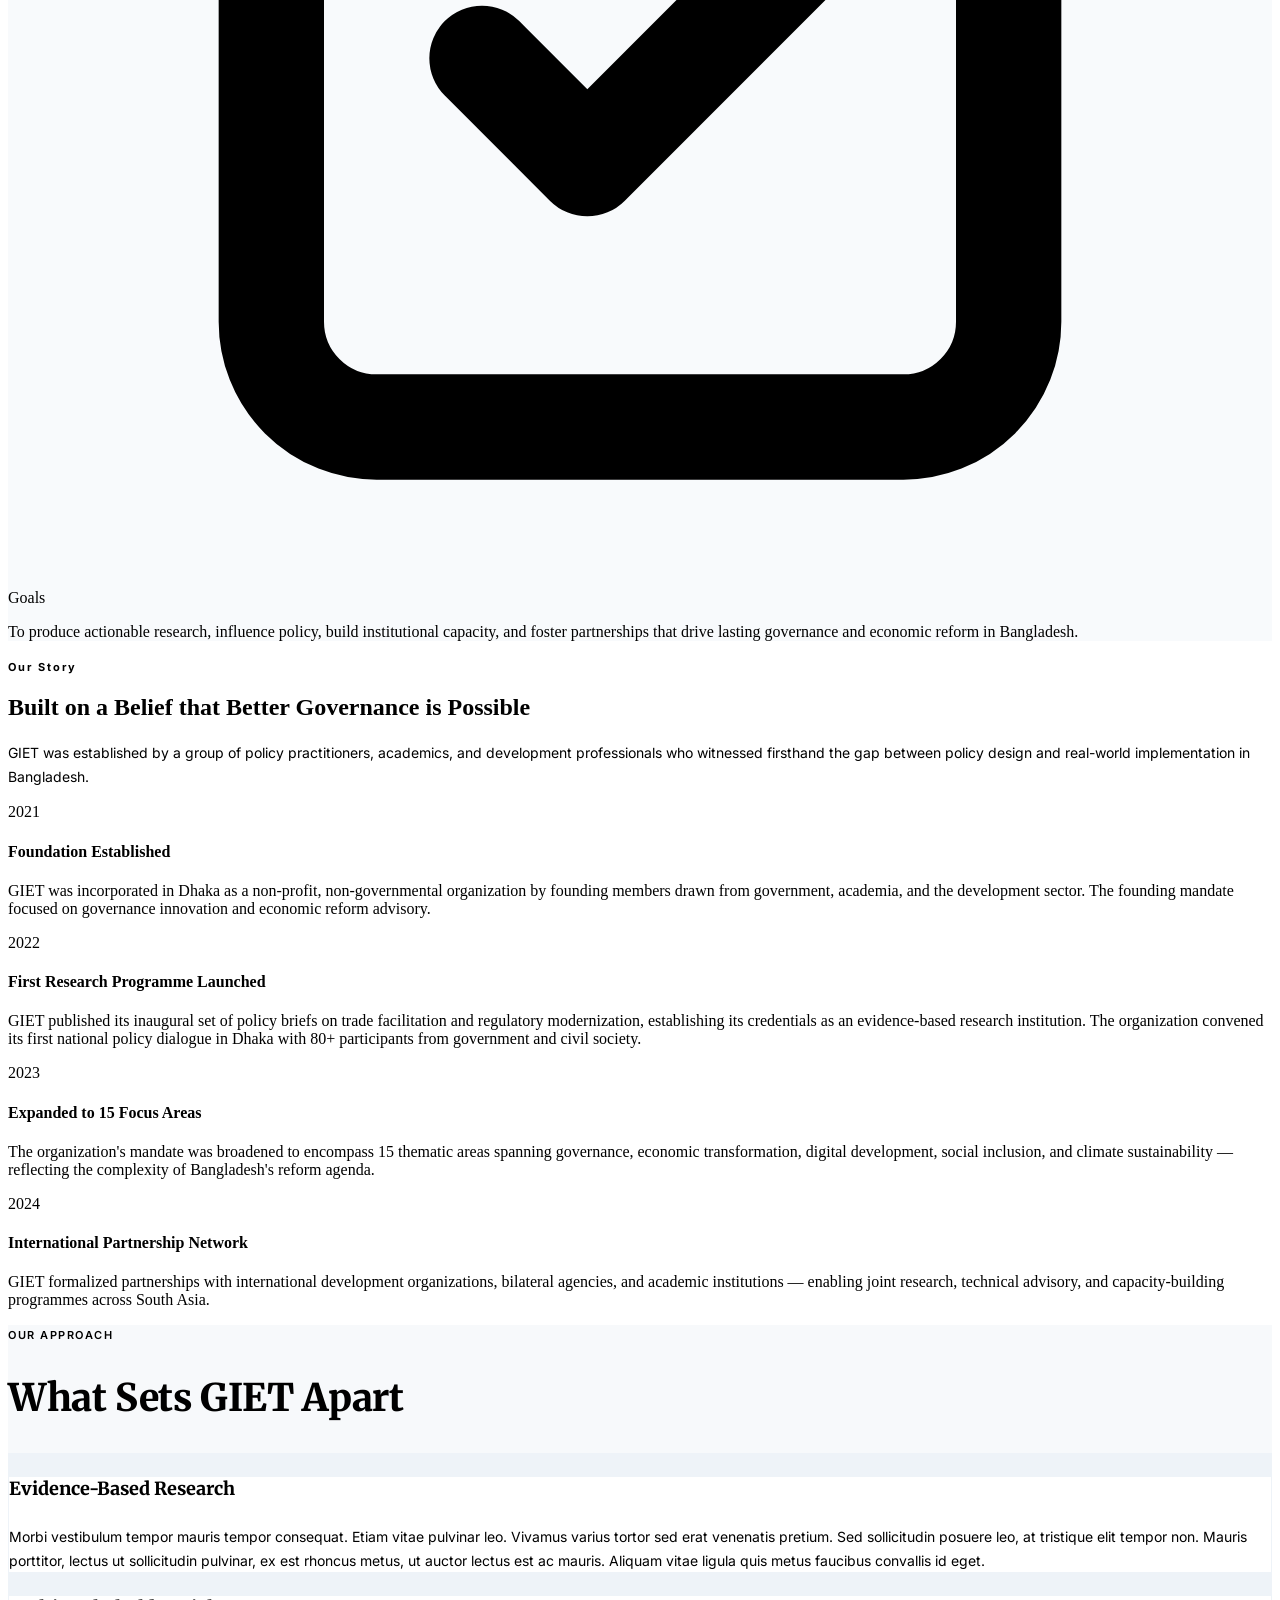
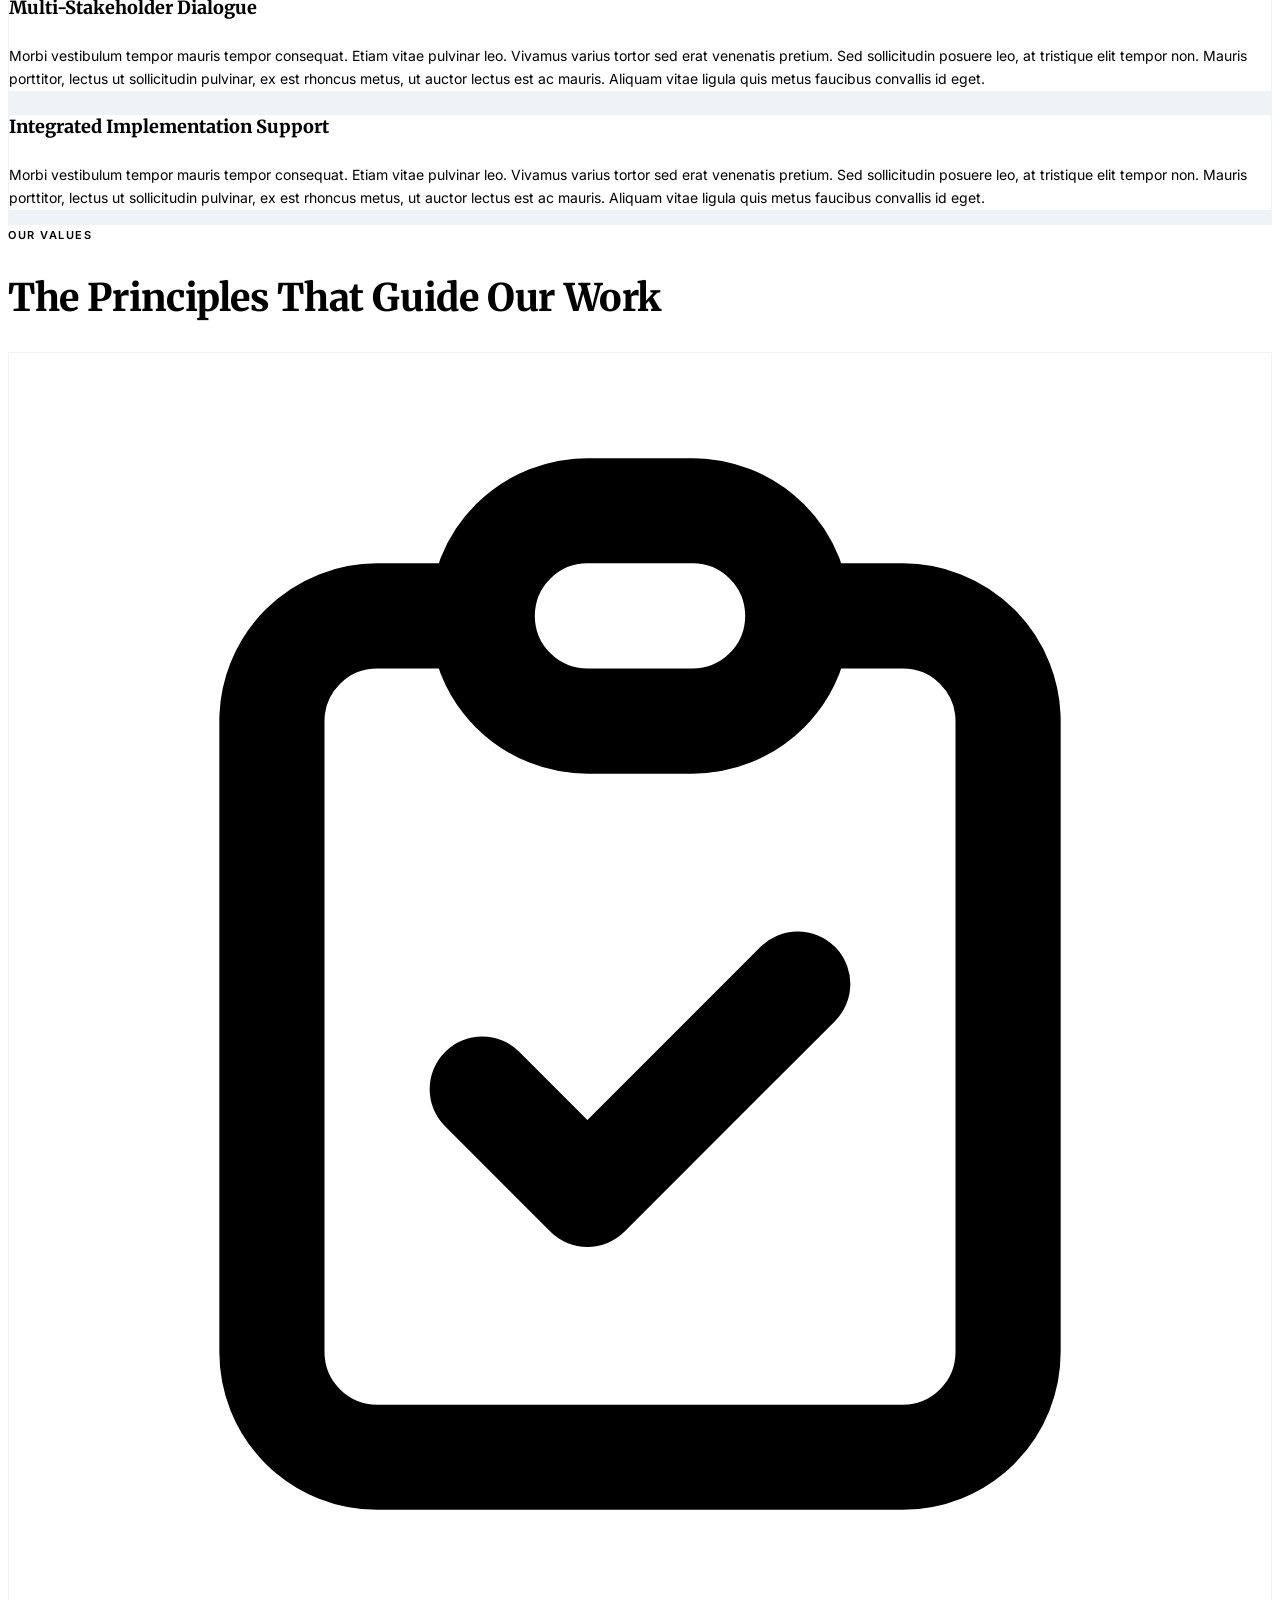
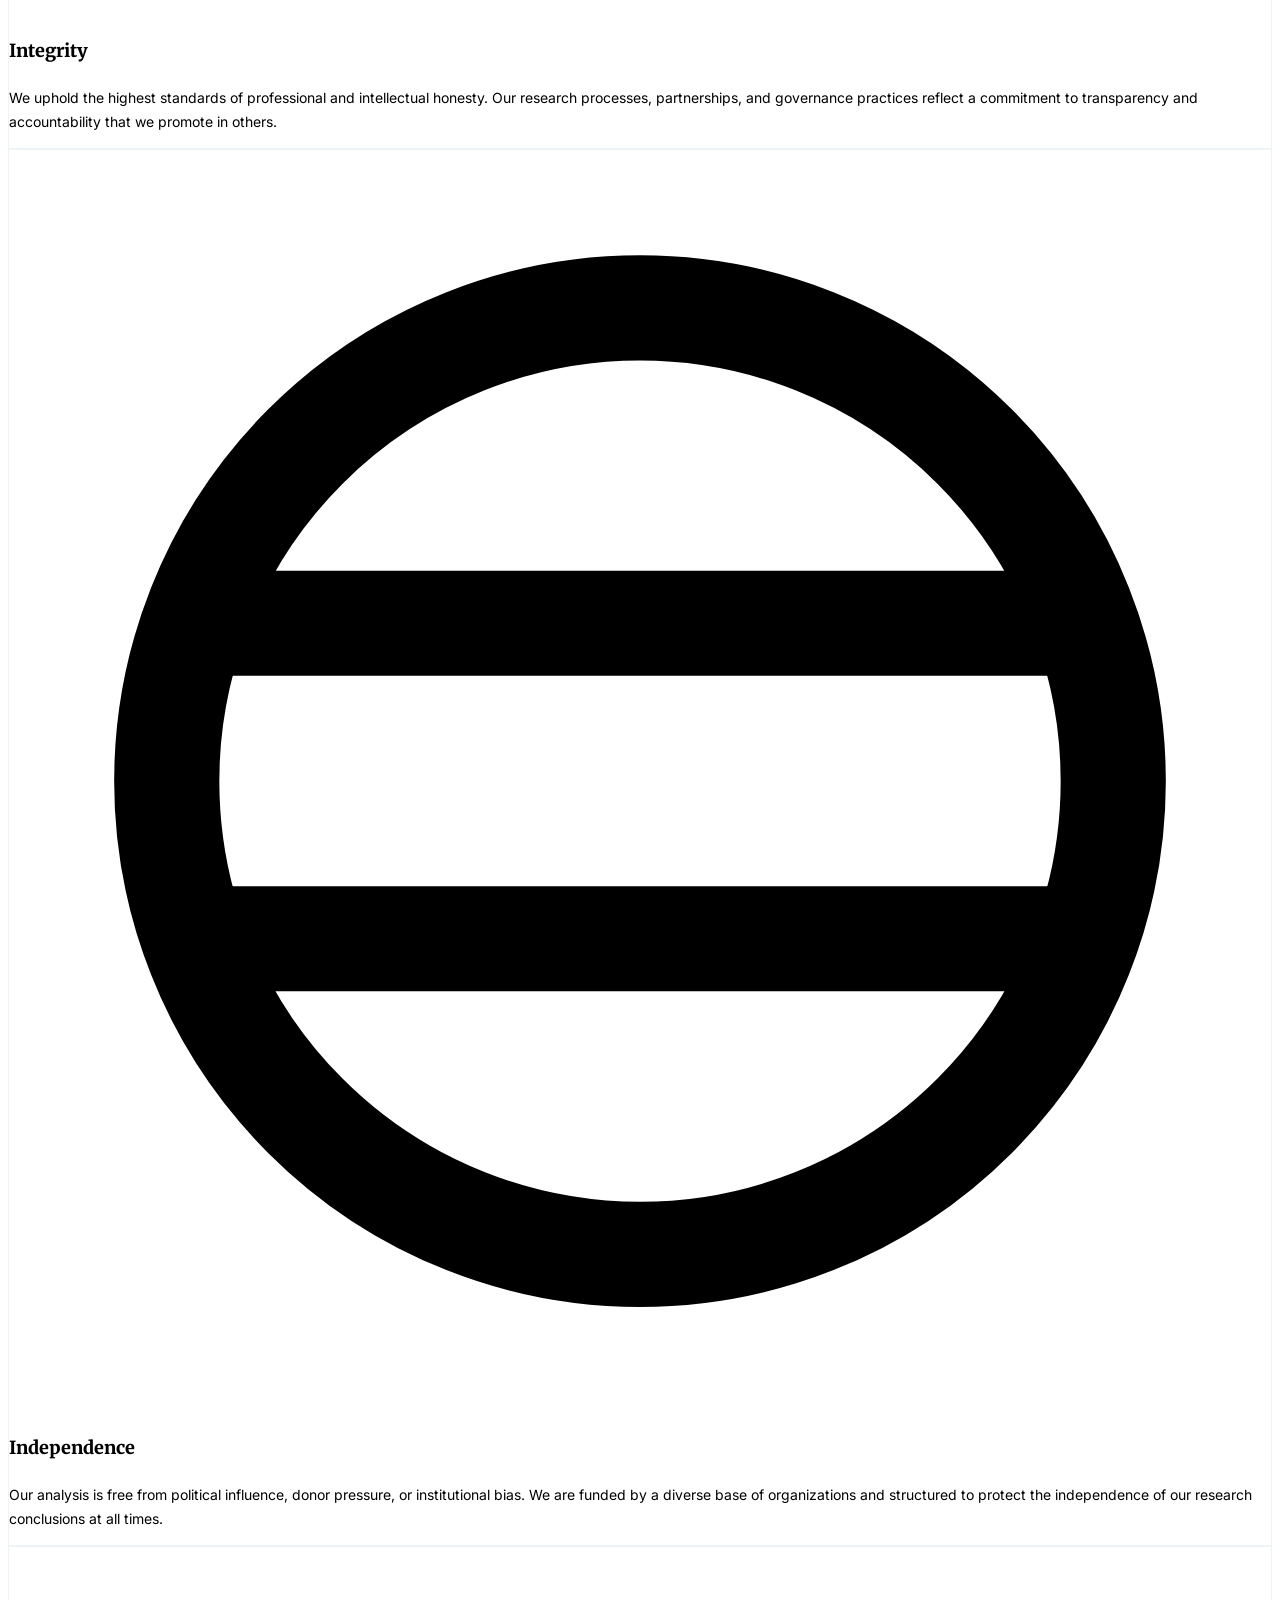
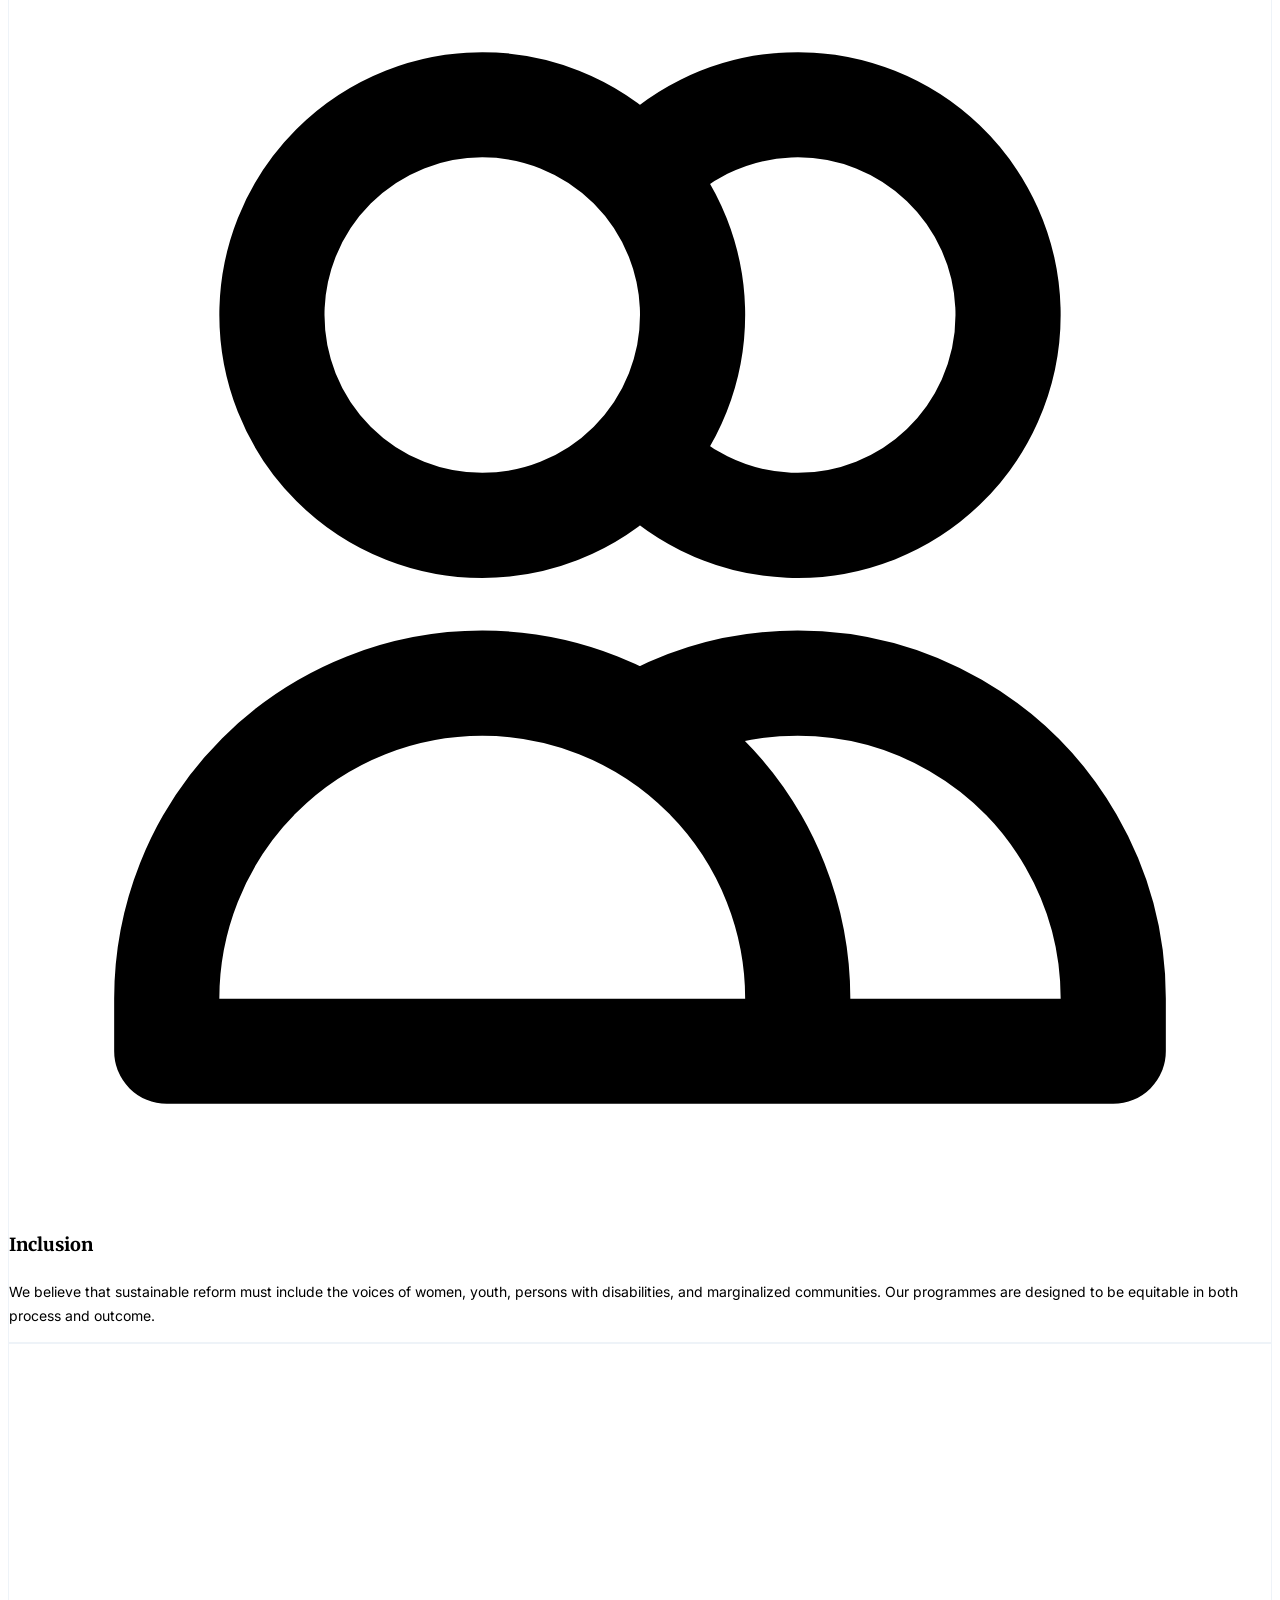
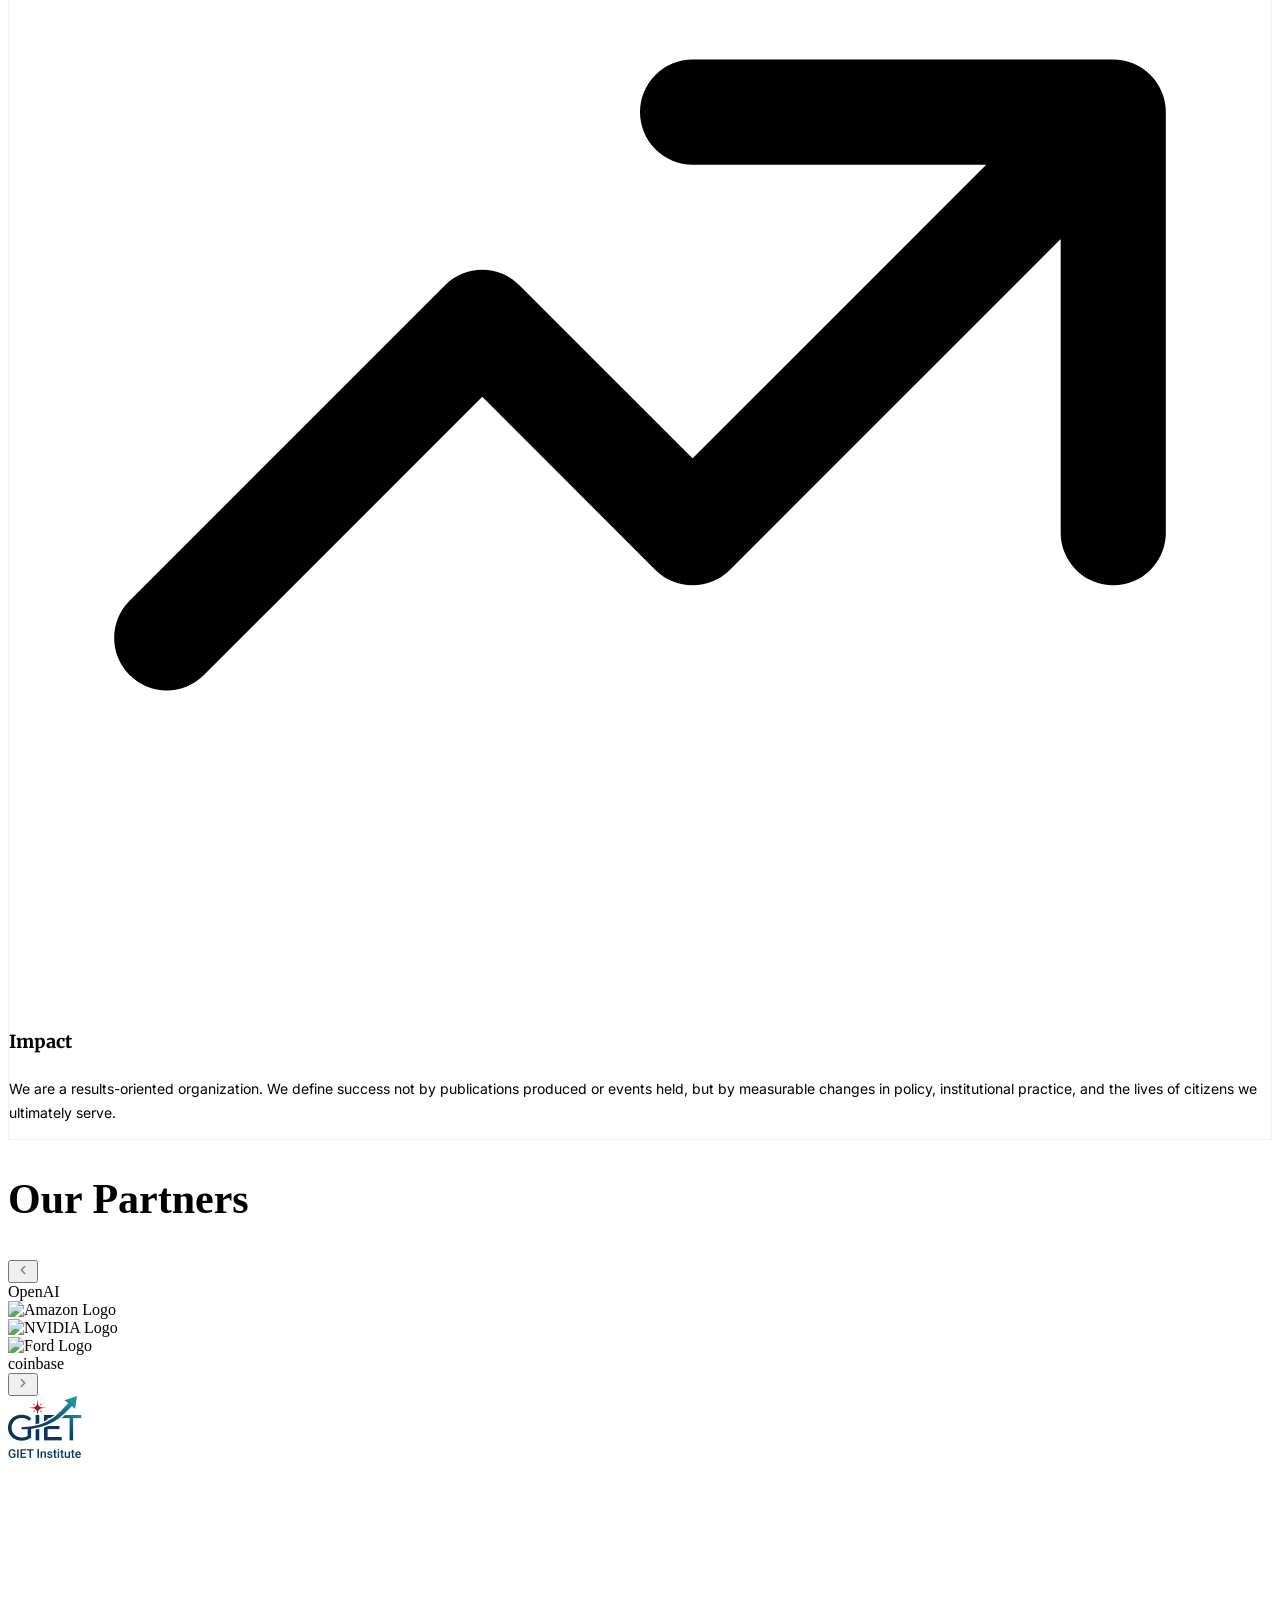
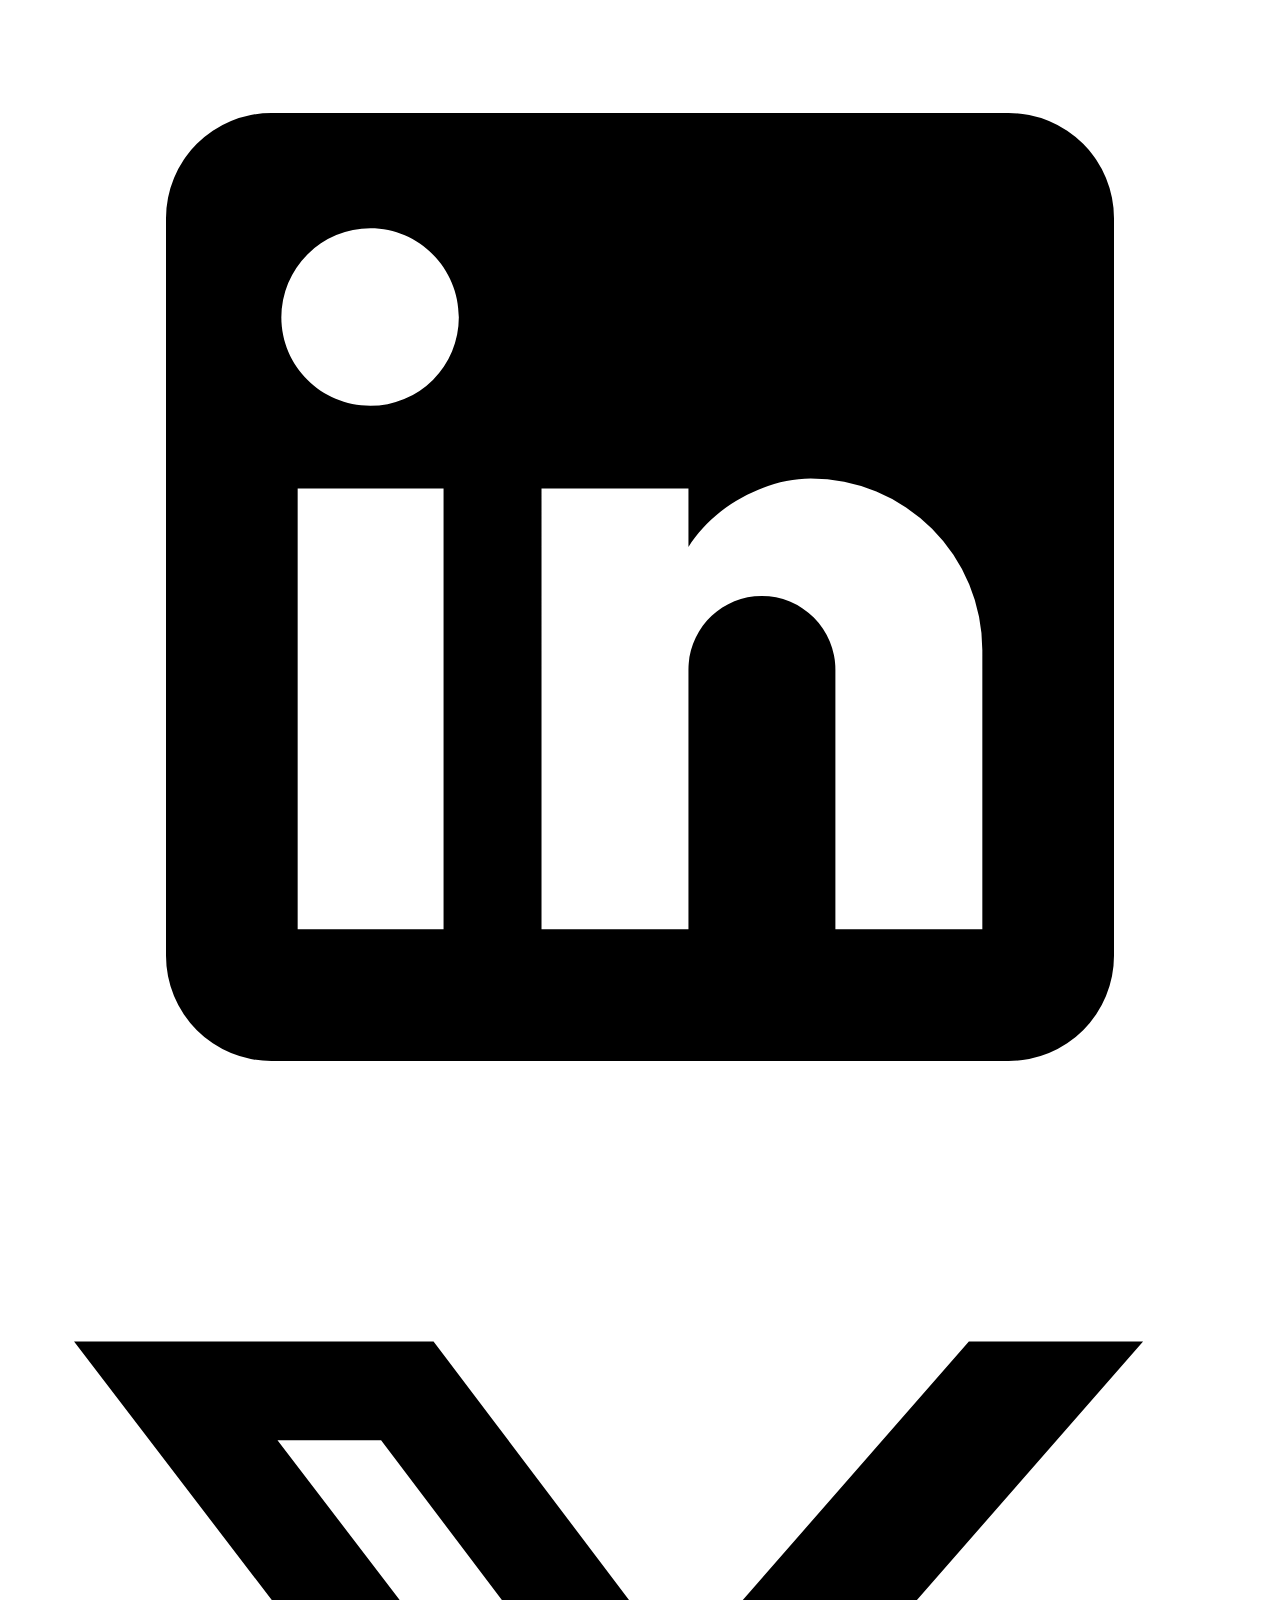
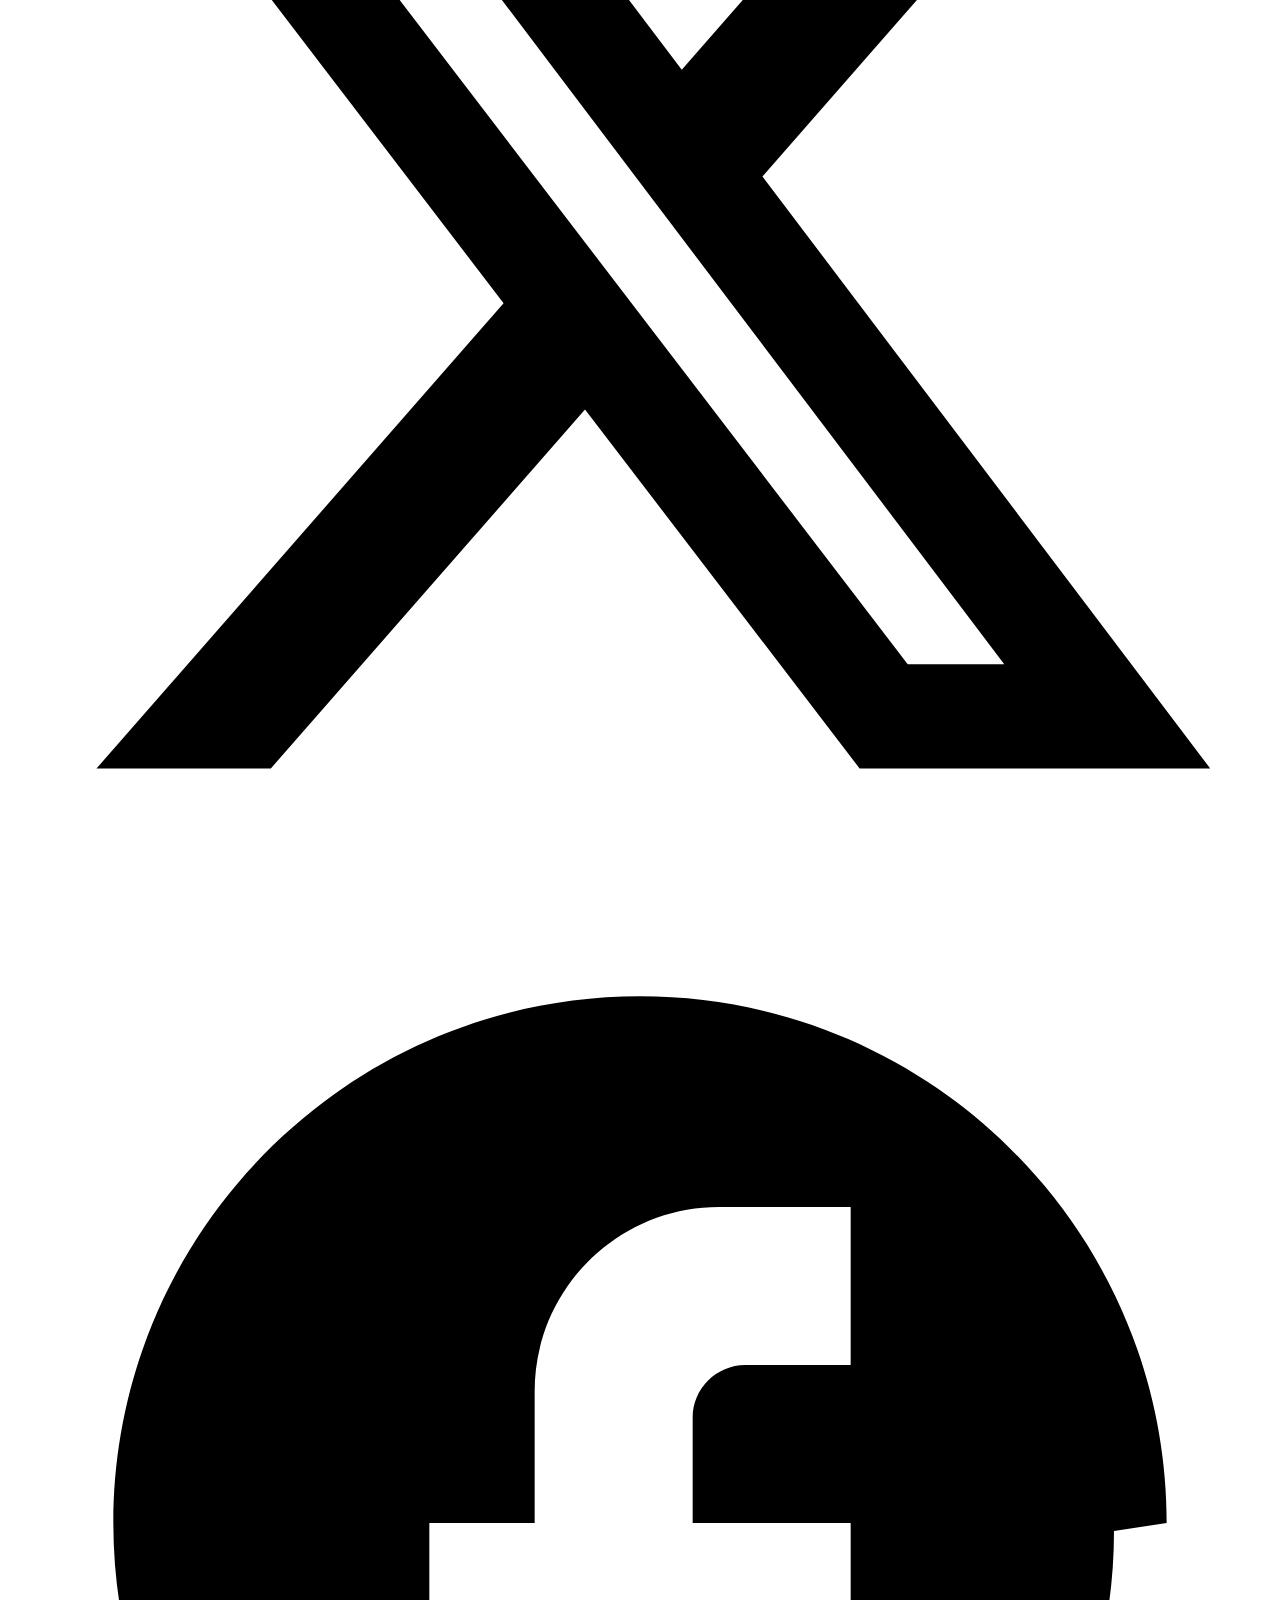
==== commit b98c2da7: "client fixes" ====
--- a/about.html
+++ b/about.html
@@ -11,7 +11,7 @@
 </head>
 <body class="overflow-x-hidden">
 
-<nav class="w-full h-[100px] bg-white border-b border-gray-100 px-4 md:pl-[408px] md:pr-[408px] flex items-center justify-between mx-auto select-none">
+<nav class="sticky top-0 z-[1000] w-full h-[100px] bg-white border-b border-gray-100 px-4 md:pl-[408px] md:pr-[408px] flex items-center justify-between select-none">
     
     <div class="w-full max-w-[1104px] h-[68px] flex items-center justify-between">
       
@@ -185,49 +185,48 @@
 
         <div class="flex flex-col items-center justify-center gap-3">
             <span class="text-[#0E606B] font-['Inter'] font-semibold text-[11px] leading-[18.15px] tracking-[1.54px] uppercase block">Our Institution</span>
-            <h2 class="text-[#0F172A] font-['Merriweather'] font-extrabold text-[38px] leading-[44.84px] tracking-[-0.38px]">Mission, Vision & Mandate</h2>
+            <h2 class="text-[#0F172A] font-['Merriweather'] font-extrabold text-[38px] leading-[44.84px] tracking-[-0.38px]">Mission, Vision & Goals</h2>
         </div>
 
         <div class="w-full max-w-[1104px] grid grid-cols-1 md:grid-cols-3 gap-[20px] text-left">
 
             <!-- MISSION -->
-            <div class="bg-[#003054] rounded-[20px] pt-[40px] pr-[32px] pb-[42px] pl-[32px] min-h-[298px] flex flex-col justify-start items-start gap-[14px] text-white shadow-sm relative overflow-hidden">
-                <div class="absolute -top-12 -right-12 w-32 h-32 bg-white/5 rounded-full pointer-events-none"></div>
-                <div class="w-[42px] h-[42px] bg-white/10 rounded-[8px] flex items-center justify-center z-10">
+            <div class="group bg-white rounded-[20px] pt-[40px] pr-[32px] pb-[42px] pl-[32px] min-h-[298px] flex flex-col justify-start items-start gap-[14px] border border-gray-100 shadow-sm hover:bg-[#F1F5F9] transition-colors duration-300 cursor-default">
+                <div class="w-[42px] h-[42px] bg-[#EEF9FA] group-hover:bg-white rounded-[8px] flex items-center justify-center transition-colors duration-300">
                     <svg class="w-5 h-5 text-[#18909C]" fill="none" stroke="currentColor" stroke-width="2" viewBox="0 0 24 24">
                         <path stroke-linecap="round" stroke-linejoin="round" d="M12 8v4l3 3m6-3a9 9 0 11-18 0 9 9 0 0118 0z"></path>
                     </svg>
                 </div>
-                <span class="text-[#18909C] font-['Inter'] font-bold text-[10px] leading-[14px] tracking-[1.54px] uppercase block z-10">Mission</span>
-                <p class="text-white font-['Merriweather'] font-bold text-[15px] leading-[24px] text-justify">
+                <span class="text-[#18909C] font-['Inter'] font-bold text-[10px] leading-[14px] tracking-[1.54px] uppercase block">Mission</span>
+                <p class="text-[#0F172A] group-hover:text-[#0F172A] font-['Merriweather'] font-bold text-[15px] leading-[24px] text-justify transition-colors duration-300">
                     To advance transparent, accountable governance and sustainable economic transformation through rigorous research, policy advocacy, and implementation support.
                 </p>
             </div>
 
             <!-- VISION -->
-            <div class="bg-white rounded-[20px] pt-[40px] pr-[32px] pb-[42px] pl-[32px] min-h-[298px] flex flex-col justify-start items-start gap-[14px] border border-gray-100 shadow-sm">
-                <div class="w-[42px] h-[42px] bg-[#EEF9FA] rounded-[8px] flex items-center justify-center">
+            <div class="group bg-white rounded-[20px] pt-[40px] pr-[32px] pb-[42px] pl-[32px] min-h-[298px] flex flex-col justify-start items-start gap-[14px] border border-gray-100 shadow-sm hover:bg-[#F1F5F9] transition-colors duration-300 cursor-default">
+                <div class="w-[42px] h-[42px] bg-[#EEF9FA] group-hover:bg-white rounded-[8px] flex items-center justify-center transition-colors duration-300">
                     <svg class="w-5 h-5 text-[#0E606B]" fill="none" stroke="currentColor" stroke-width="2" viewBox="0 0 24 24">
                         <path stroke-linecap="round" stroke-linejoin="round" d="M15 12a3 3 0 11-6 0 3 3 0 016 0z"></path>
                         <path stroke-linecap="round" stroke-linejoin="round" d="M2.458 12C3.732 7.943 7.523 5 12 5c4.478 0 8.268 2.943 9.542 7-1.274 4.057-5.064 7-9.542 7-4.477 0-8.268-2.943-9.542-7z"></path>
                     </svg>
                 </div>
                 <span class="text-[#0E606B] font-['Inter'] font-bold text-[10px] leading-[14px] tracking-[1.54px] uppercase block">Vision</span>
-                <p class="text-[#0F172A] font-['Merriweather'] font-bold text-[15px] leading-[24px] text-justify">
+                <p class="text-[#0F172A] group-hover:text-[#0F172A] font-['Merriweather'] font-bold text-[15px] leading-[24px] text-justify transition-colors duration-300">
                     A Bangladesh where institutions are transparent, economies are competitive, and citizens are empowered through evidence-based policy and good governance.
                 </p>
             </div>
 
-            <!-- MANDATE -->
-            <div class="bg-white rounded-[20px] pt-[40px] pr-[32px] pb-[42px] pl-[32px] min-h-[298px] flex flex-col justify-start items-start gap-[14px] border border-gray-100 shadow-sm">
-                <div class="w-[42px] h-[42px] bg-[#FFF5F5] rounded-[8px] flex items-center justify-center">
+            <!-- GOALS -->
+            <div class="group bg-white rounded-[20px] pt-[40px] pr-[32px] pb-[42px] pl-[32px] min-h-[298px] flex flex-col justify-start items-start gap-[14px] border border-gray-100 shadow-sm hover:bg-[#F1F5F9] transition-colors duration-300 cursor-default">
+                <div class="w-[42px] h-[42px] bg-[#FFF5F5] group-hover:bg-white rounded-[8px] flex items-center justify-center transition-colors duration-300">
                     <svg class="w-5 h-5 text-[#A80C18]" fill="none" stroke="currentColor" stroke-width="2" viewBox="0 0 24 24">
                         <path stroke-linecap="round" stroke-linejoin="round" d="M9 5H7a2 2 0 00-2 2v12a2 2 0 002 2h10a2 2 0 002-2V7a2 2 0 00-2-2h-2M9 5a2 2 0 002 2h2a2 2 0 002-2M9 5a2 2 0 012-2h2a2 2 0 012 2m-6 9l2 2 4-4"></path>
                     </svg>
                 </div>
-                <span class="text-[#A80C18] font-['Inter'] font-bold text-[10px] leading-[14px] tracking-[1.54px] uppercase block">Mandate</span>
-                <p class="text-[#0F172A] font-['Merriweather'] font-bold text-[15px] leading-[24px] text-justify">
-                    A non-political, non-profit, voluntary and charitable organization operating across Bangladesh irrespective of nation, religion, caste, or creed.
+                <span class="text-[#A80C18] font-['Inter'] font-bold text-[10px] leading-[14px] tracking-[1.54px] uppercase block">Goals</span>
+                <p class="text-[#0F172A] group-hover:text-[#0F172A] font-['Merriweather'] font-bold text-[15px] leading-[24px] text-justify transition-colors duration-300">
+                    To produce actionable research, influence policy, build institutional capacity, and foster partnerships that drive lasting governance and economic reform in Bangladesh.
                 </p>
             </div>
 
@@ -355,10 +354,10 @@
                 What Sets GIET Apart
             </h2>
             <!-- SUB-TEXT DESCRIPTION (Inter Regular, Color #1A1A1A, Line Height 28px) -->
-            <p style="font-family: 'Inter', sans-serif; font-weight: 400; font-size: 16px; line-height: 28px;" 
+            <!-- <p style="font-family: 'Inter', sans-serif; font-weight: 400; font-size: 16px; line-height: 28px;" 
                class="text-[#1A1A1A] max-w-[680px]">
                 We integrate policy expertise, institutional knowledge, and practical implementation support to create lasting change.
-            </p>
+            </p> -->
         </div>
 
         <!-- 3-COLUMN INTEGRATED GRID BLOCK (Width: 1104px, Separator Border Look: 1px Solid #EEF3F8) -->
@@ -369,13 +368,13 @@
             <div style="background-color: #FFFFFF;" 
                  class="w-full pt-[35px] pr-[32px] pb-[36px] pl-[32px] flex flex-col justify-start items-start gap-[10.9px]">
                 <!-- Numeric Tag (Merriweather Bold, Color #9CA3AF) -->
-                <span style="font-family: 'Merriweather', serif; font-weight: 700; font-size: 13px; line-height: 21.45px; letter-spacing: 1.04px;" 
+                <!-- <span style="font-family: 'Merriweather', serif; font-weight: 700; font-size: 13px; line-height: 21.45px; letter-spacing: 1.04px;" 
                       class="text-[#9CA3AF] block">
                     01
-                </span>
+                </span> -->
                 <!-- Card Title -->
                 <h4 style="font-family: 'Merriweather', serif; font-weight: 800; font-size: 18px; line-height: 23.4px;" 
-                    class="text-[#0F172A]">
+                    class="text-[#0E606B]">
                     Evidence-Based Research
                 </h4>
                 <!-- Image Text Body Content (Justified, Inter Regular) -->
@@ -389,13 +388,13 @@
             <div style="background-color: #FFFFFF;" 
                  class="w-full pt-[35px] pr-[32px] pb-[36px] pl-[32px] flex flex-col justify-start items-start gap-[10.9px]">
                 <!-- Numeric Tag -->
-                <span style="font-family: 'Merriweather', serif; font-weight: 700; font-size: 13px; line-height: 21.45px; letter-spacing: 1.04px;" 
+                <!-- <span style="font-family: 'Merriweather', serif; font-weight: 700; font-size: 13px; line-height: 21.45px; letter-spacing: 1.04px;" 
                       class="text-[#9CA3AF] block">
                     02
-                </span>
+                </span> -->
                 <!-- Card Title -->
                 <h4 style="font-family: 'Merriweather', serif; font-weight: 800; font-size: 18px; line-height: 23.4px;" 
-                    class="text-[#0F172A]">
+                    class="text-[#0E606B]">
                     Multi-Stakeholder Dialogue
                 </h4>
                 <!-- Image Text Body Content (Justified, Inter Regular) -->
@@ -409,13 +408,13 @@
             <div style="background-color: #FFFFFF;" 
                  class="w-full pt-[35px] pr-[32px] pb-[36px] pl-[32px] flex flex-col justify-start items-start gap-[10.9px]">
                 <!-- Numeric Tag -->
-                <span style="font-family: 'Merriweather', serif; font-weight: 700; font-size: 13px; line-height: 21.45px; letter-spacing: 1.04px;" 
+                <!-- <span style="font-family: 'Merriweather', serif; font-weight: 700; font-size: 13px; line-height: 21.45px; letter-spacing: 1.04px;" 
                       class="text-[#9CA3AF] block">
                     03
-                </span>
+                </span> -->
                 <!-- Card Title -->
                 <h4 style="font-family: 'Merriweather', serif; font-weight: 800; font-size: 18px; line-height: 23.4px;" 
-                    class="text-[#0F172A]">
+                    class="text-[#0E606B]">
                     Integrated Implementation Support
                 </h4>
                 <!-- Image Text Body Content (Justified, Inter Regular) -->
@@ -465,7 +464,7 @@
                 </div>
                 <!-- Content Engine Box -->
                 <div class="flex flex-col gap-1.5">
-                    <h4 style="font-family: 'Merriweather', serif; font-weight: 800; font-size: 18px; line-height: 23.4px;" class="text-[#0F172A]">
+                    <h4 style="font-family: 'Merriweather', serif; font-weight: 800; font-size: 18px; line-height: 23.4px;" class="text-[#0E606B]">
                         Integrity
                     </h4>
                     <p style="font-family: 'Inter', sans-serif; font-weight: 400; font-size: 14px; line-height: 23.8px;" class="text-[#1A1A1A] text-justify">
@@ -487,7 +486,7 @@
                 </div>
                 <!-- Content Engine Box -->
                 <div class="flex flex-col gap-1.5">
-                    <h4 style="font-family: 'Merriweather', serif; font-weight: 800; font-size: 18px; line-height: 23.4px;" class="text-[#0F172A]">
+                    <h4 style="font-family: 'Merriweather', serif; font-weight: 800; font-size: 18px; line-height: 23.4px;" class="text-[#0E606B]">
                         Independence
                     </h4>
                     <p style="font-family: 'Inter', sans-serif; font-weight: 400; font-size: 14px; line-height: 23.8px;" class="text-[#1A1A1A] text-justify">
@@ -508,7 +507,7 @@
                 </div>
                 <!-- Content Engine Box -->
                 <div class="flex flex-col gap-1.5">
-                    <h4 style="font-family: 'Merriweather', serif; font-weight: 800; font-size: 18px; line-height: 23.4px;" class="text-[#0F172A]">
+                    <h4 style="font-family: 'Merriweather', serif; font-weight: 800; font-size: 18px; line-height: 23.4px;" class="text-[#0E606B]">
                         Inclusion
                     </h4>
                     <p style="font-family: 'Inter', sans-serif; font-weight: 400; font-size: 14px; line-height: 23.8px;" class="text-[#1A1A1A] text-justify">
@@ -529,7 +528,7 @@
                 </div>
                 <!-- Content Engine Box -->
                 <div class="flex flex-col gap-1.5">
-                    <h4 style="font-family: 'Merriweather', serif; font-weight: 800; font-size: 18px; line-height: 23.4px;" class="text-[#0F172A]">
+                    <h4 style="font-family: 'Merriweather', serif; font-weight: 800; font-size: 18px; line-height: 23.4px;" class="text-[#0E606B]">
                         Impact
                     </h4>
                     <p style="font-family: 'Inter', sans-serif; font-weight: 400; font-size: 14px; line-height: 23.8px;" class="text-[#1A1A1A] text-justify">
@@ -681,3 +680,4 @@
 </body>
 </html>
 
+
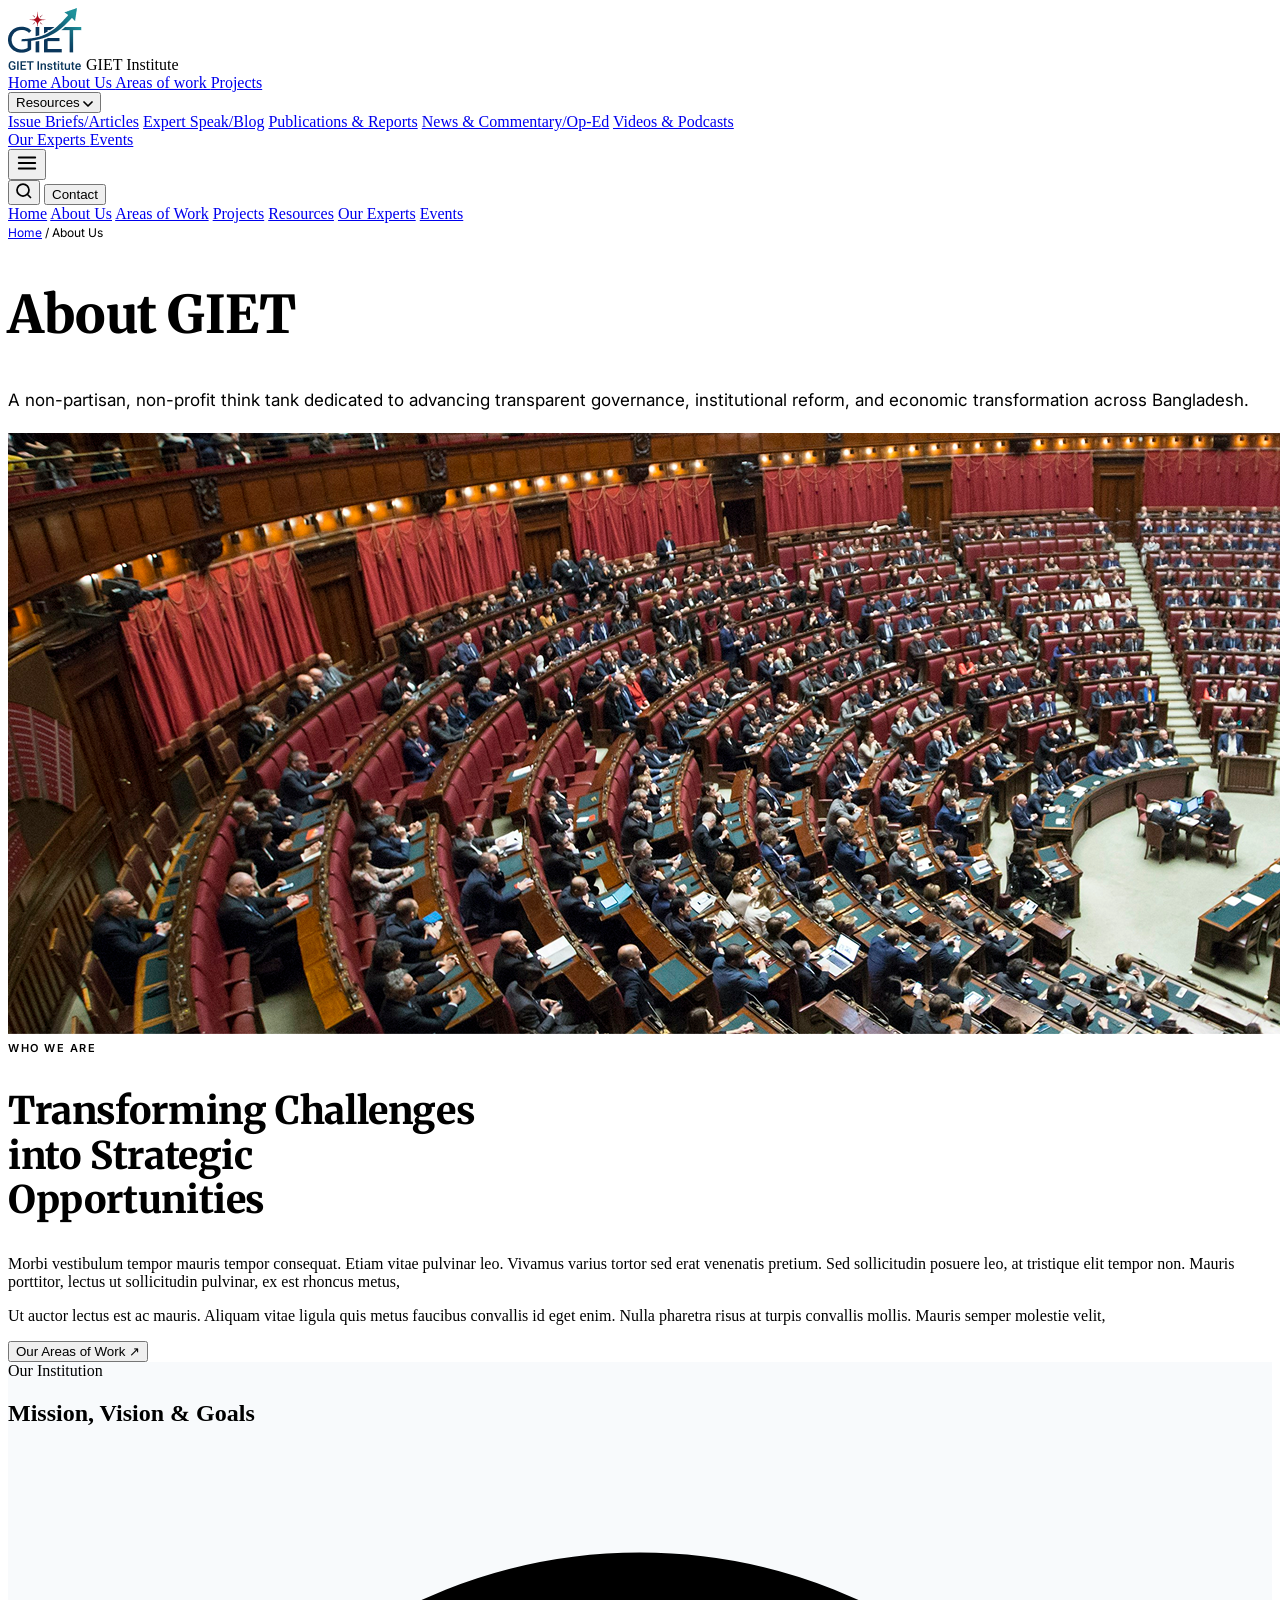
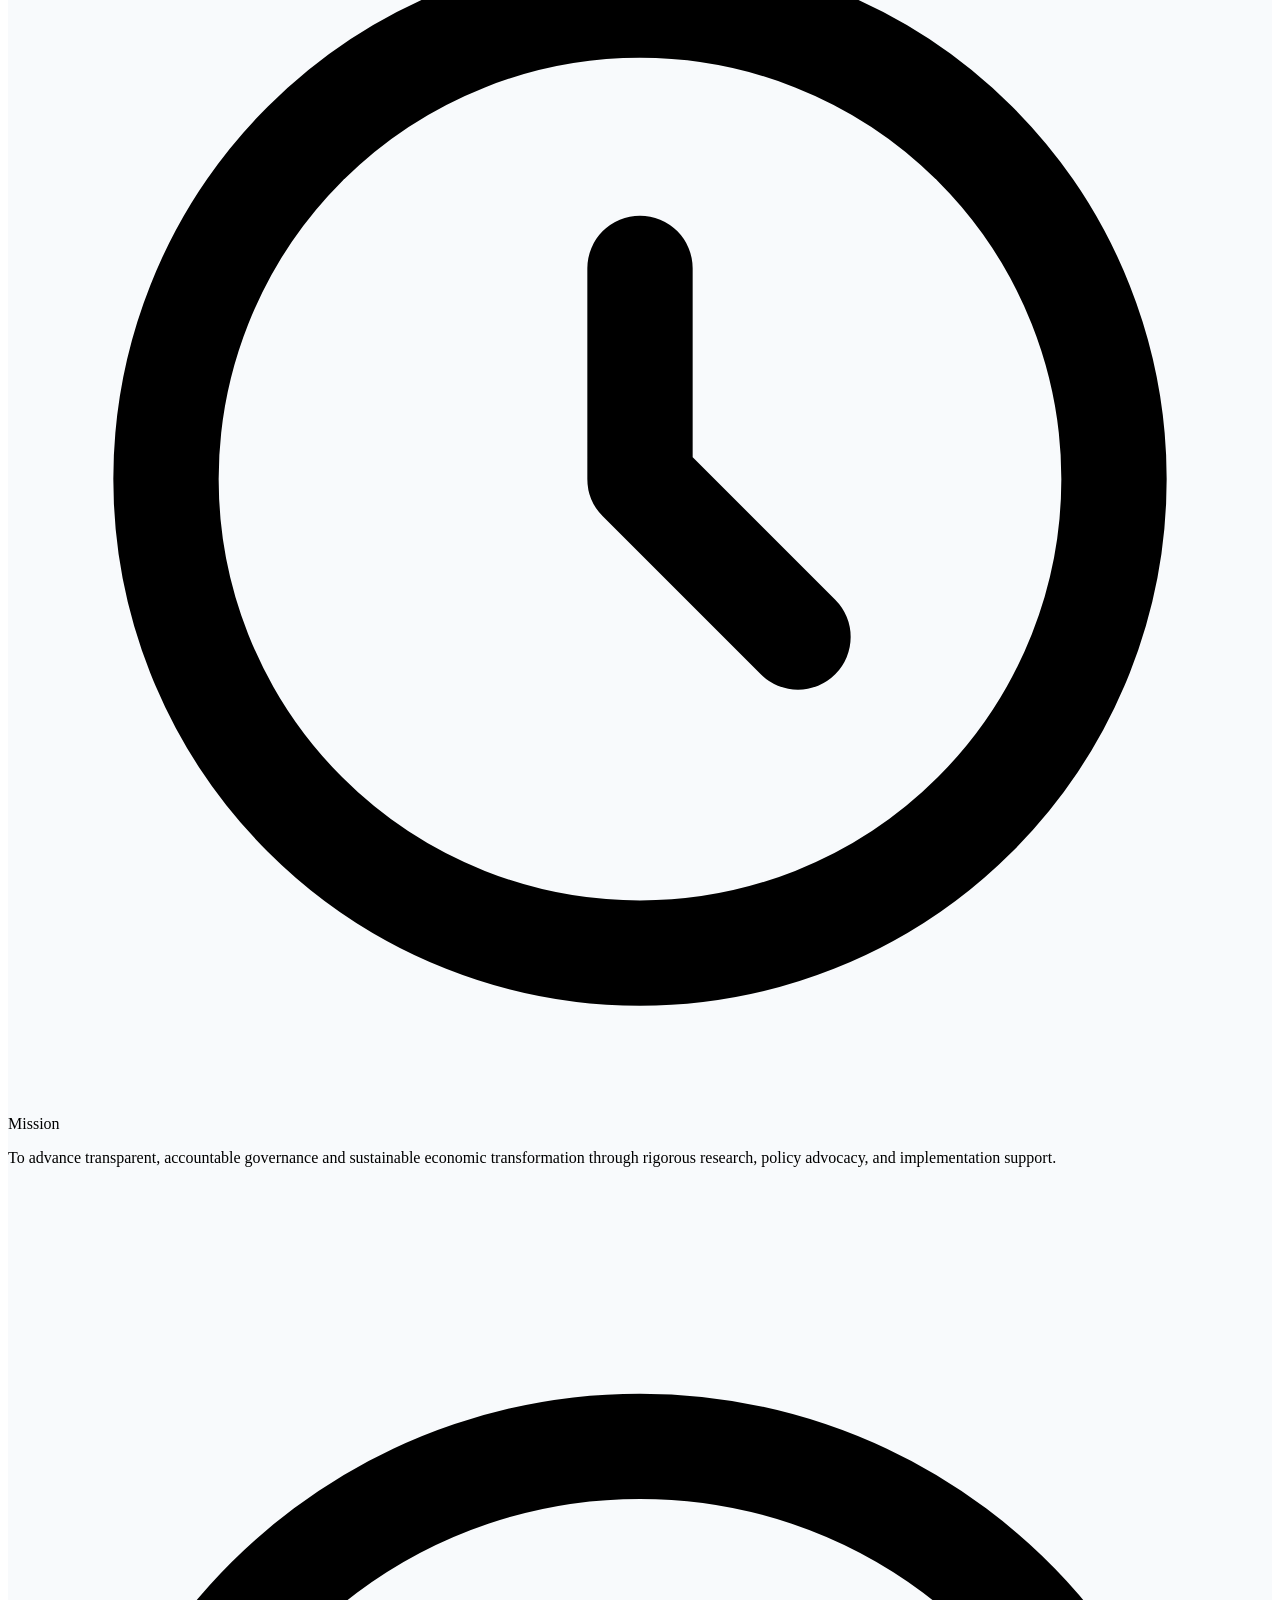
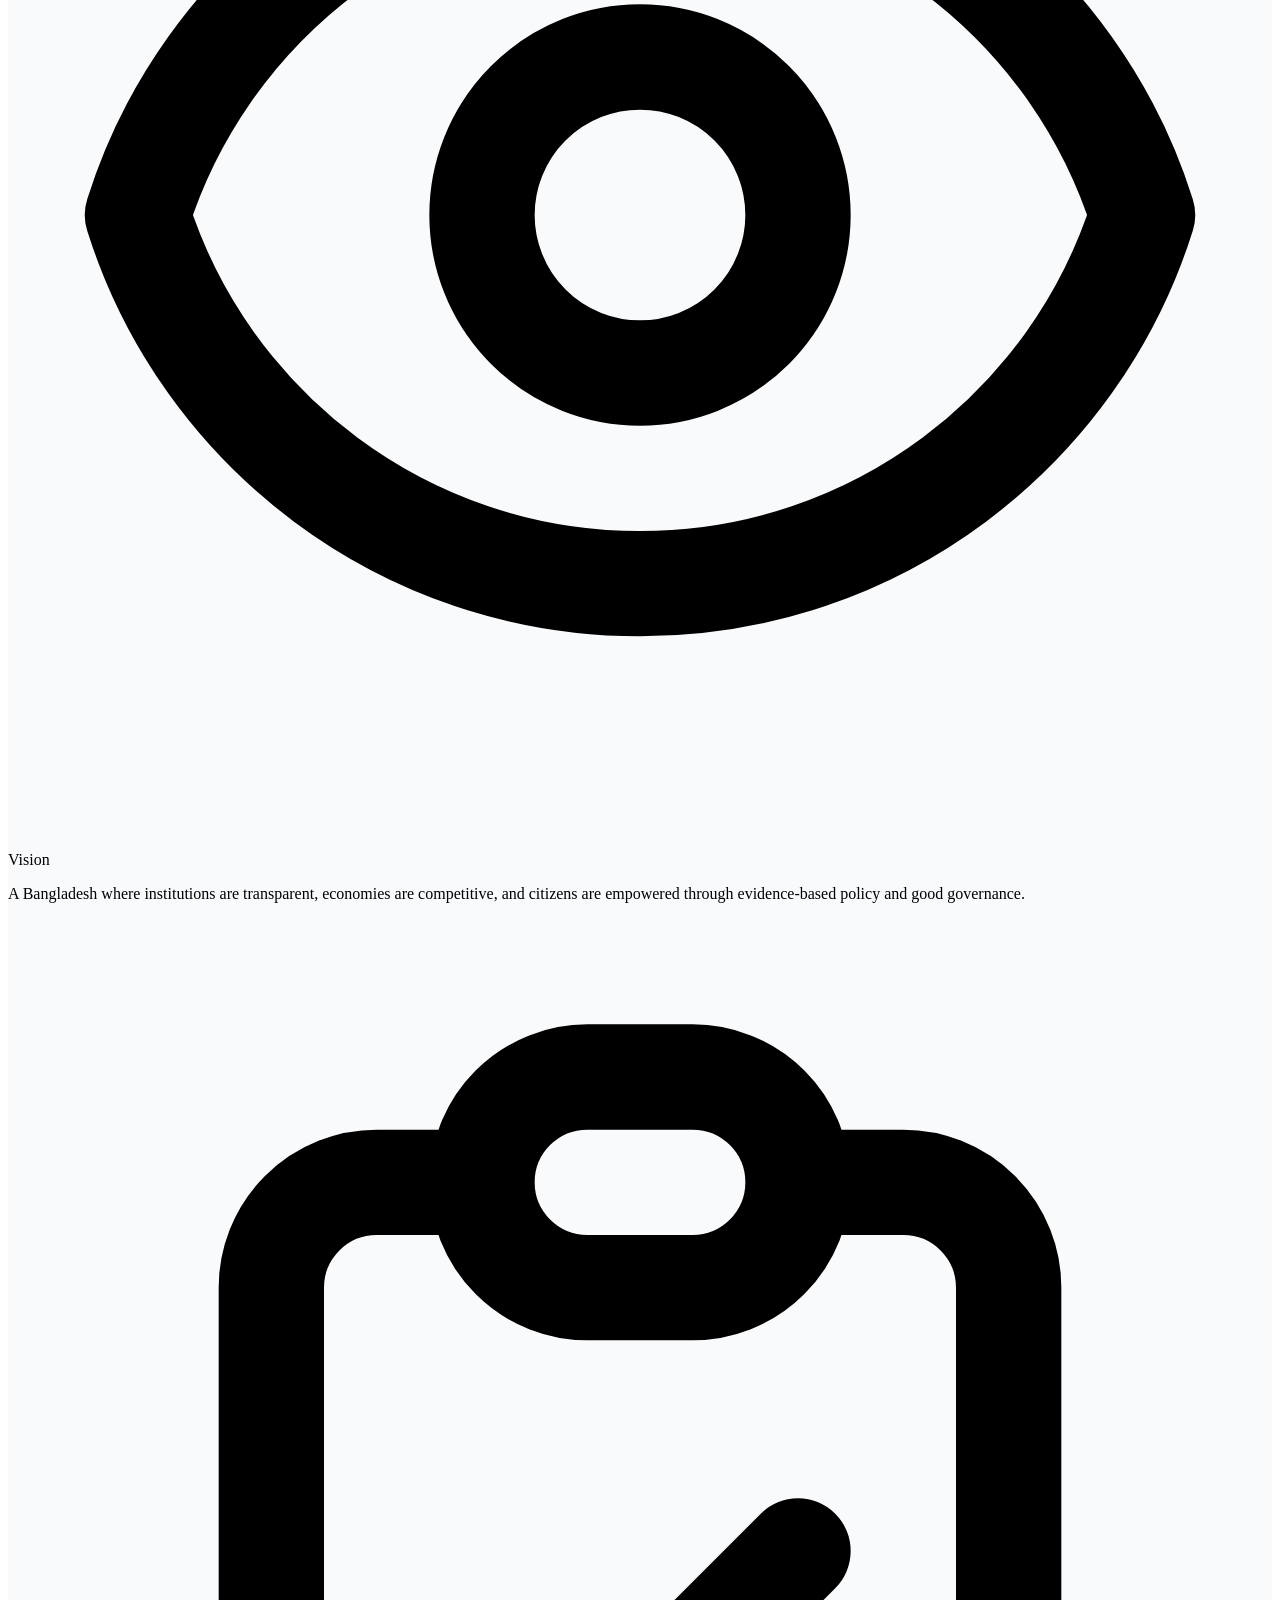
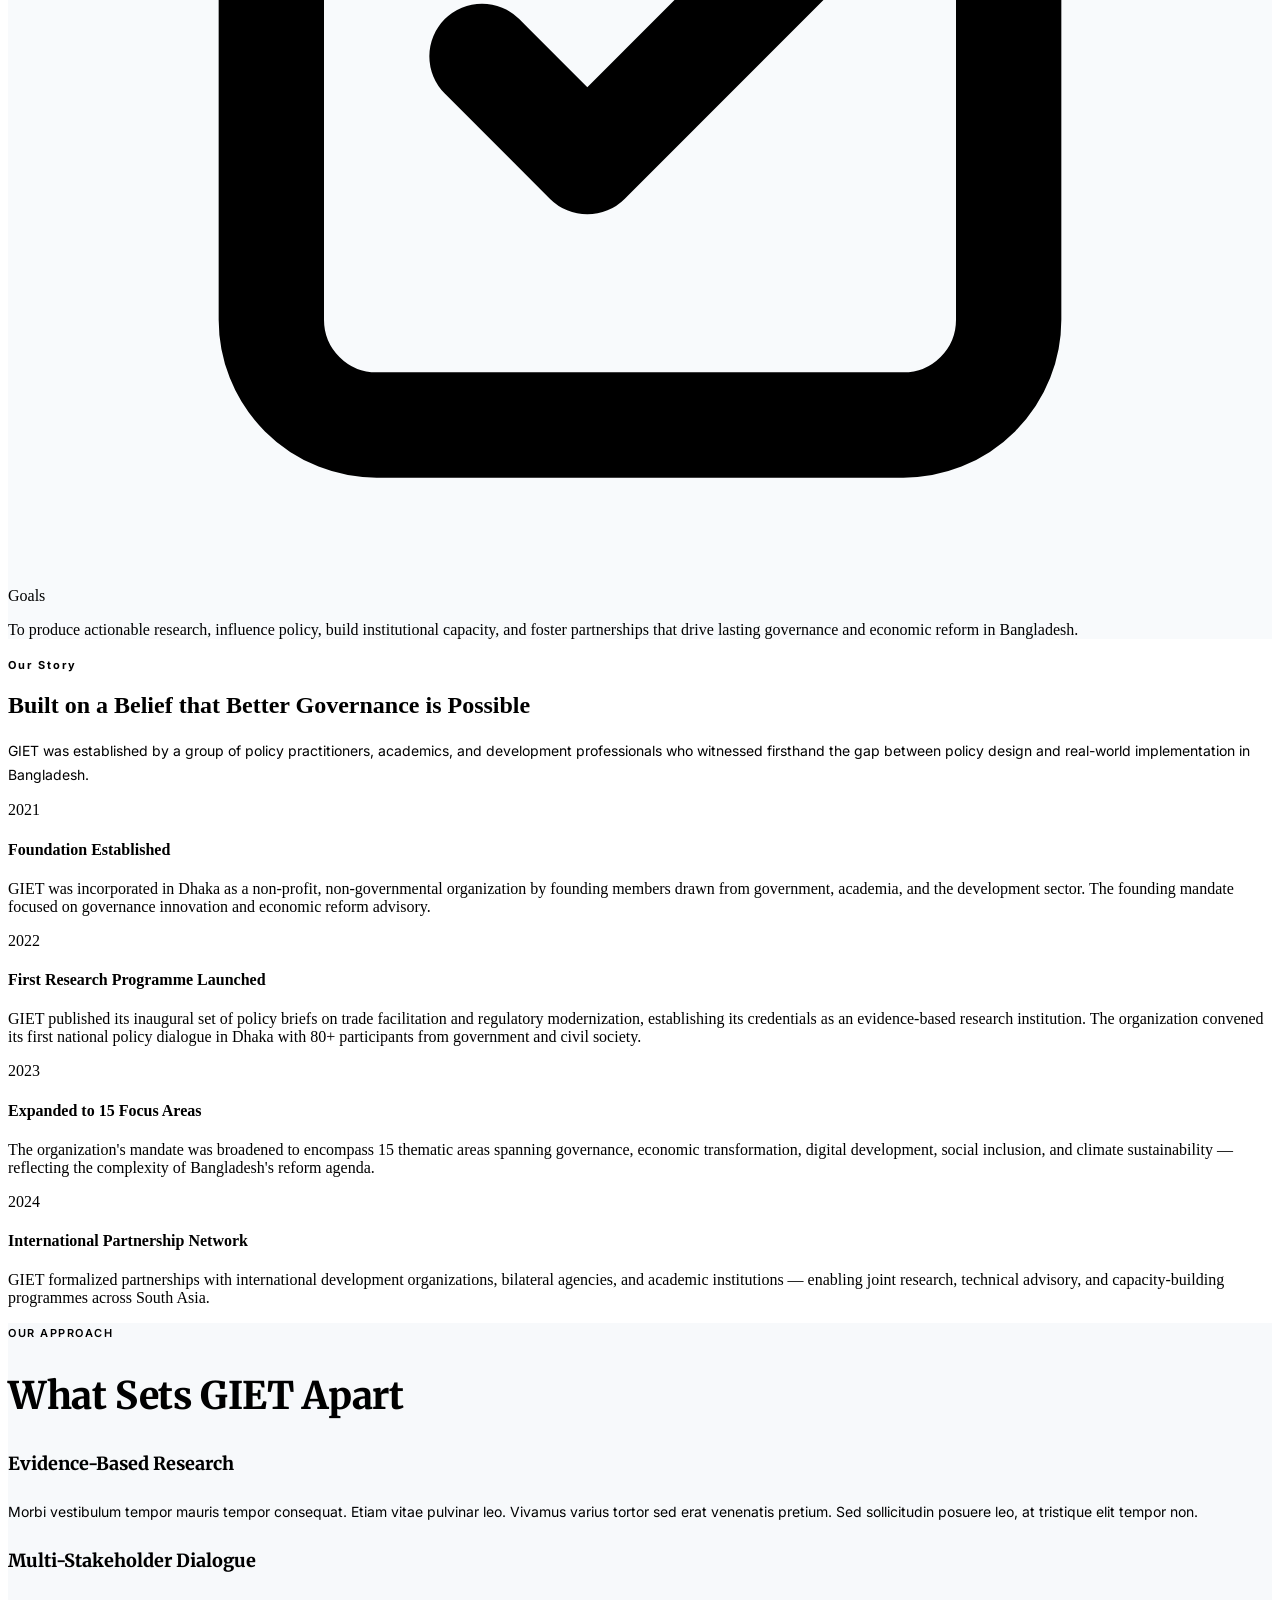
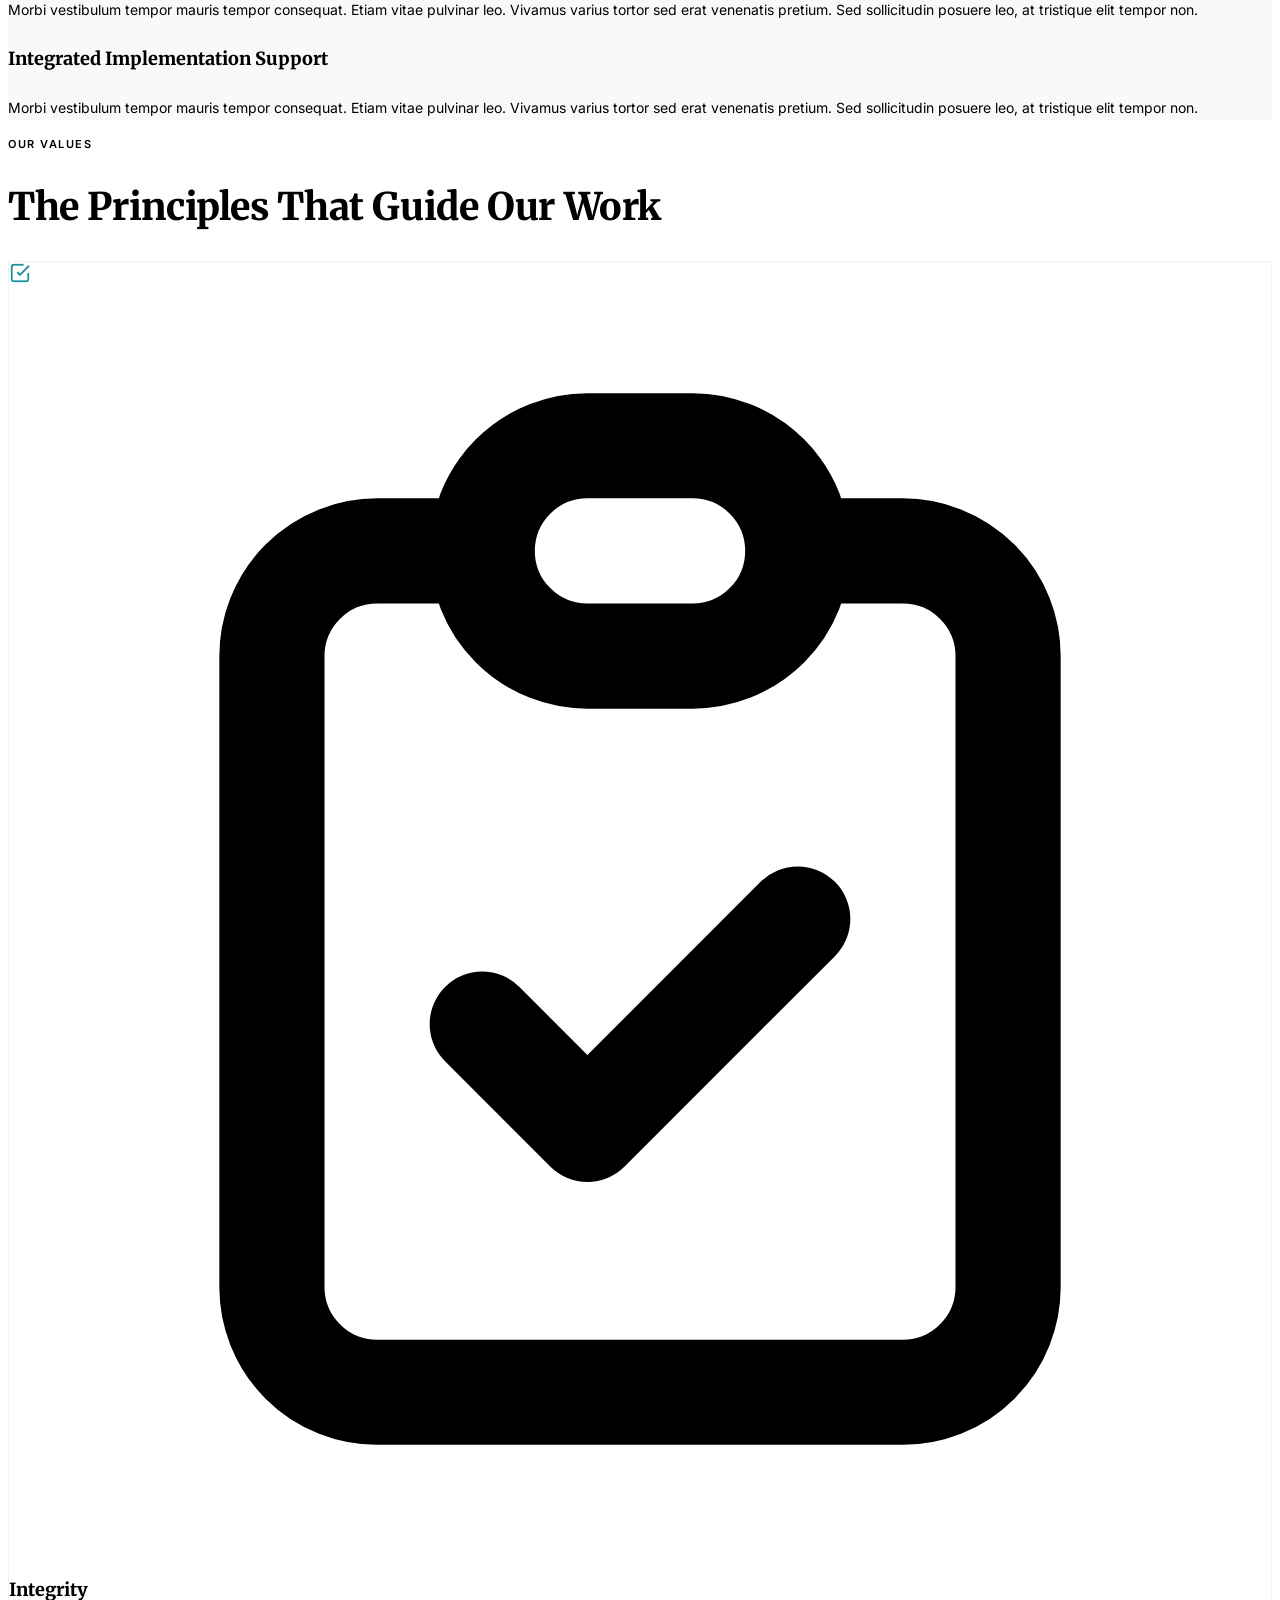
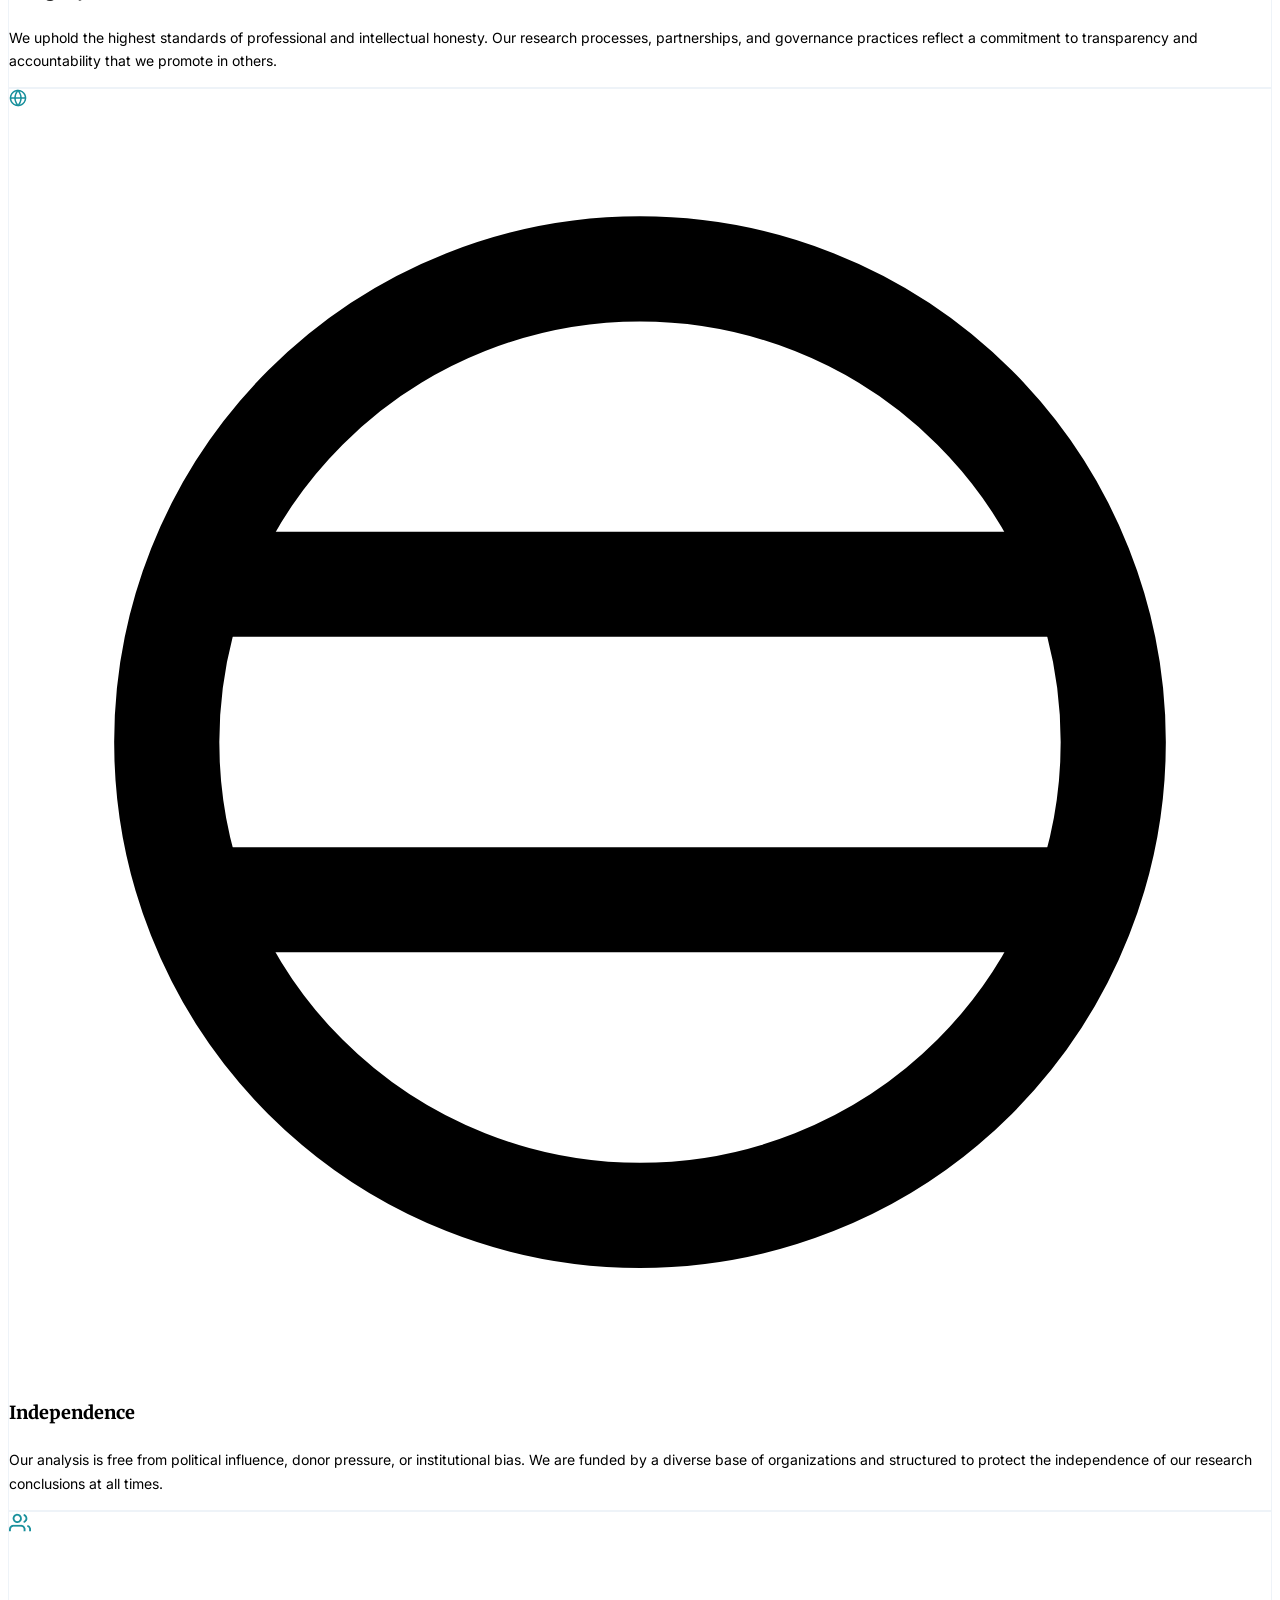
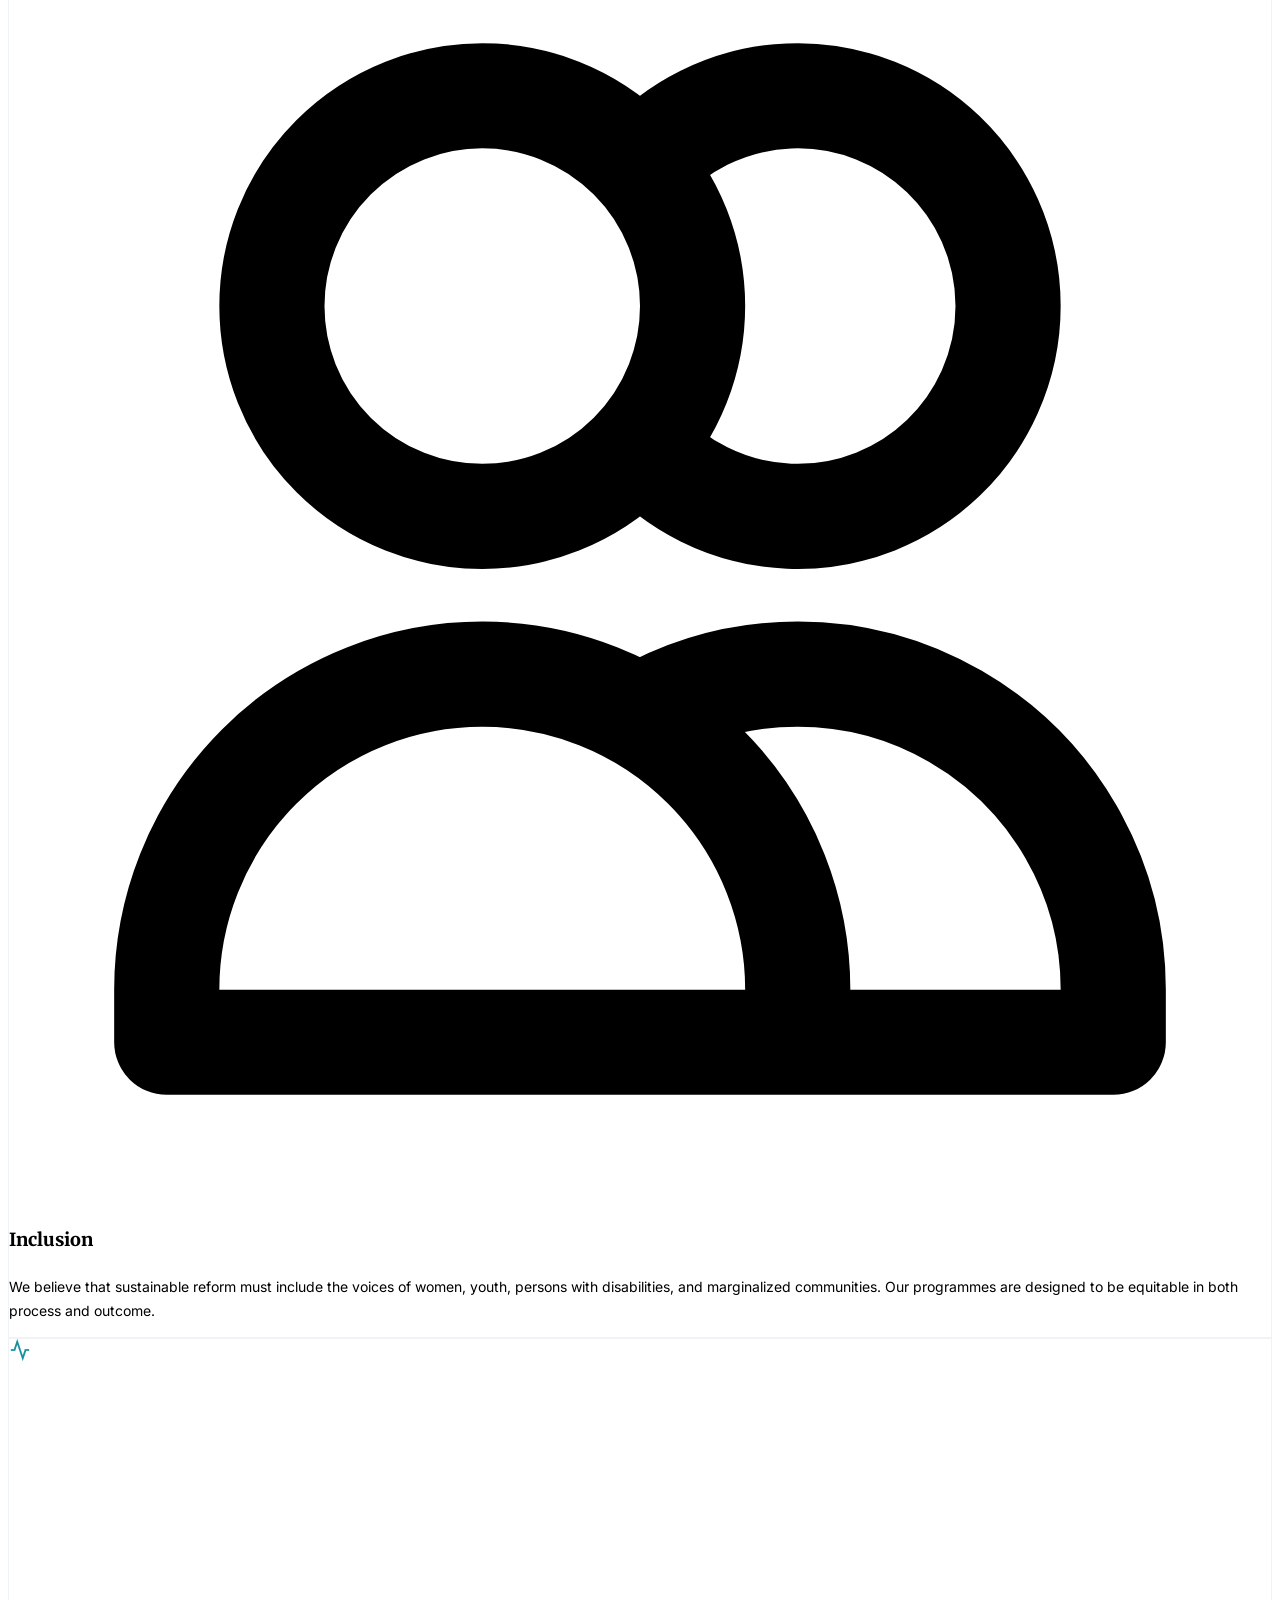
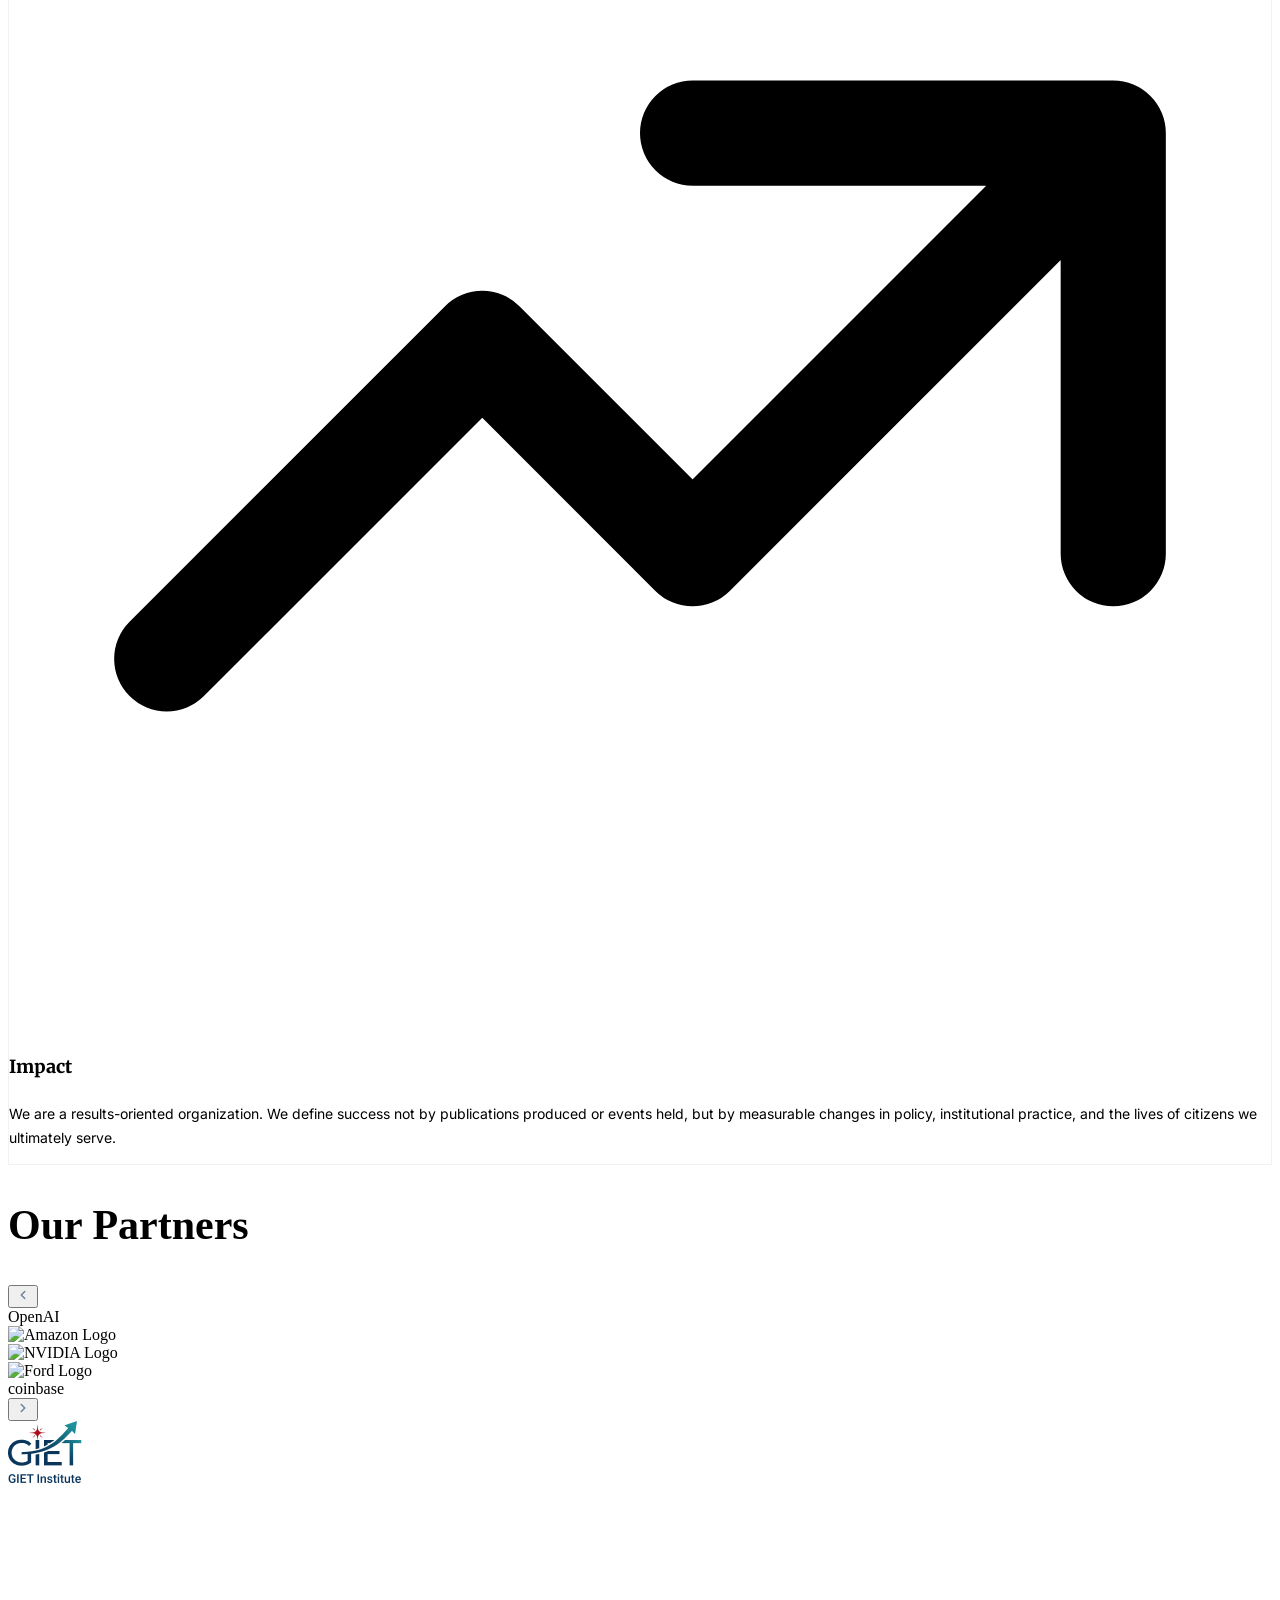
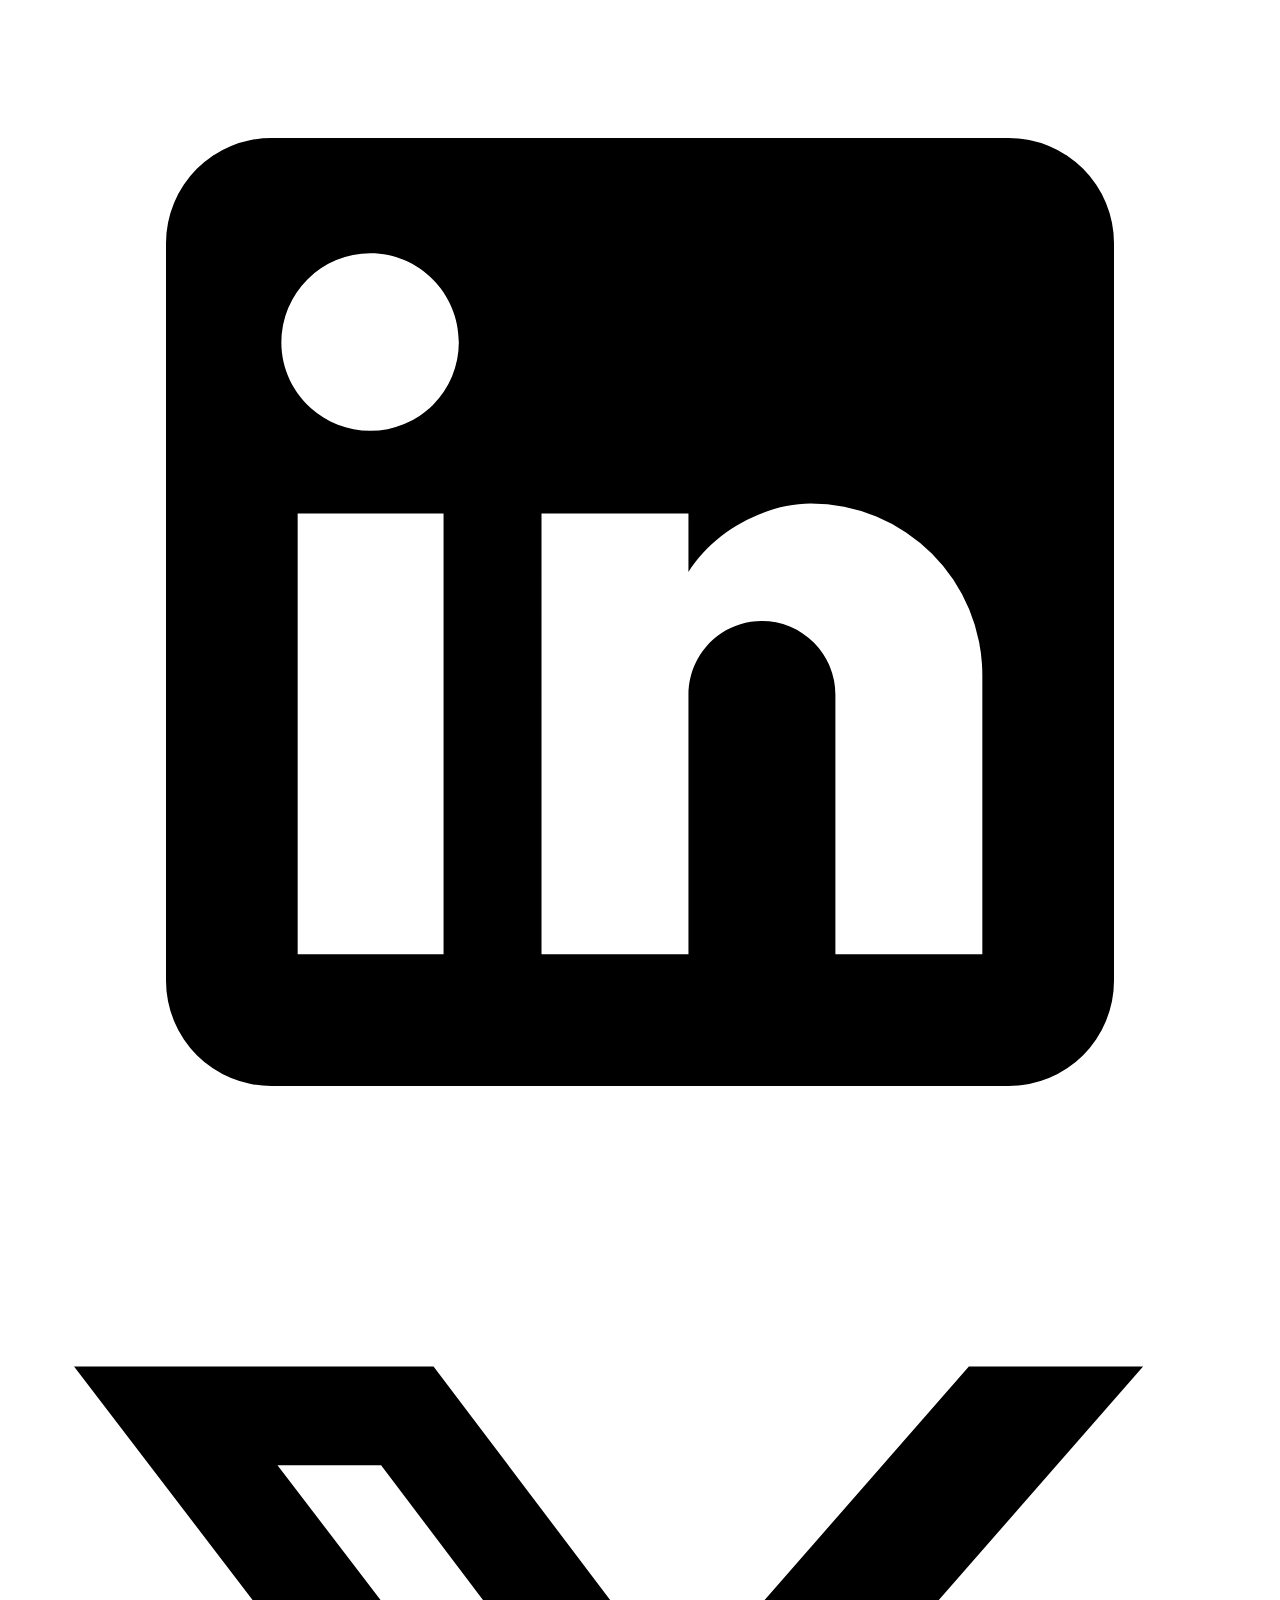
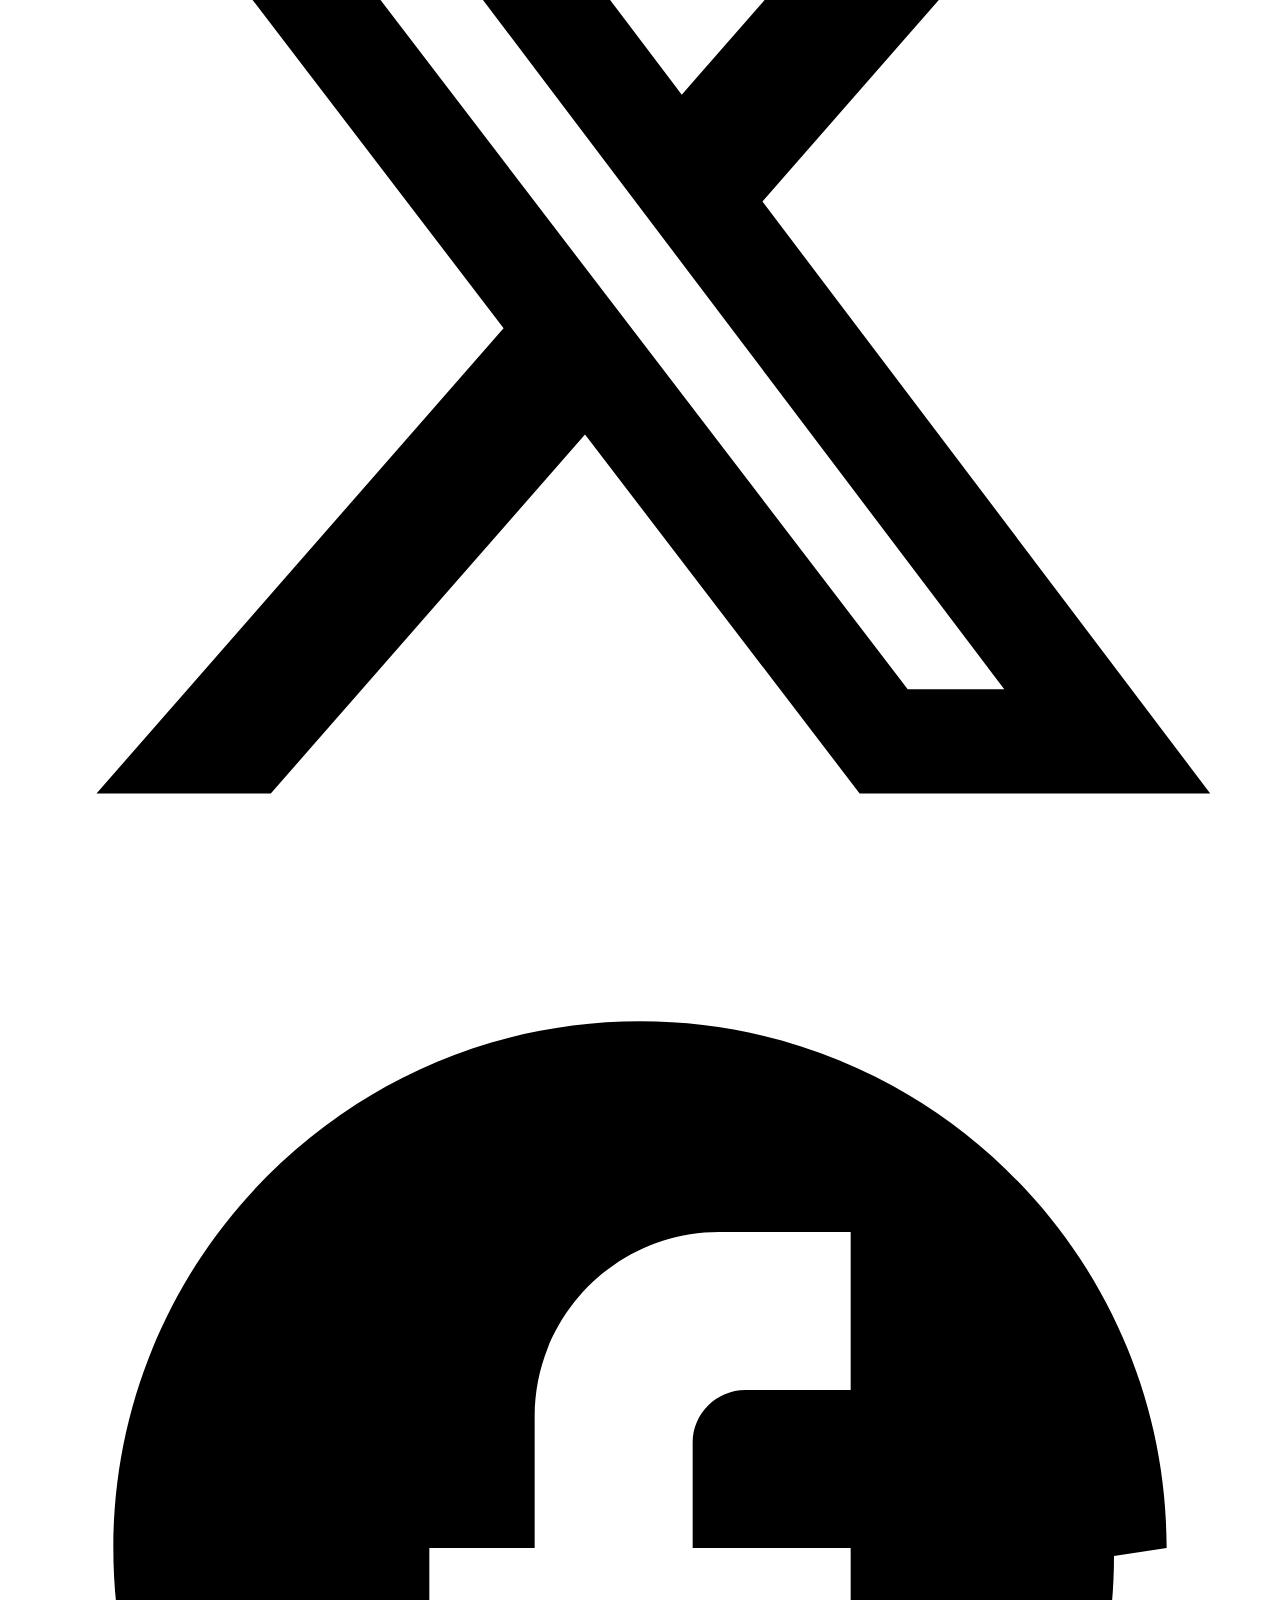
==== commit 9a1224c0: "fixed" ====
--- a/about.html
+++ b/about.html
@@ -138,7 +138,7 @@
     <div class="w-full max-w-[1104px] flex flex-col md:flex-row justify-between items-center gap-10 md:gap-[80px]">
         
         <!-- LEFT BRAND IMAGE NODE (Width: 512px, Height: 440px, Border-Radius: 20px) -->
-        <div class="w-full md:w-[512px] h-[280px] md:h-[440px] rounded-[20px] overflow-hidden shrink-0 shadow-sm md:relative md:top-[35.05px]">
+        <div class="w-full md:w-[512px] h-[280px] md:h-[440px] rounded-[20px] overflow-hidden shrink-0 shadow-sm md:relative md:top-[10px]">
             <img src="images/Image.png" alt="Governance Parliament Hall Assembly" class="w-full h-full object-cover">
         </div>
         
@@ -159,18 +159,16 @@
             
             <!-- PARAGRAPH ONE TEXT LAYER (#1A1A1A, 16px, Exact Line-Height 28.8px) -->
             <p class="text-[#1A1A1A] text-[16px] leading-[28.8px] font-normal tracking-normal font-['Inter'] text-justify">
-                Through structured empirical investigations and systematic multi-sectoral stakeholder consultations, GIET directly addresses the systemic complexities surrounding public policy architecture and governance frameworks.
+                Morbi vestibulum tempor mauris tempor consequat. Etiam vitae pulvinar  leo. Vivamus varius tortor sed erat venenatis pretium. Sed sollicitudin  posuere leo, at tristique elit tempor non. Mauris porttitor, lectus ut  sollicitudin pulvinar, ex est rhoncus metus, 
             </p>
 
             <p class="text-[#1A1A1A] text-[16px] leading-[28.8px] font-normal tracking-normal font-['Inter'] mb-[2px] text-justify">
-                We deliver data-driven diagnostic blueprints that enable government agencies, international development institutions, and regulatory councils to design and execute structural changes.
+                Ut auctor lectus est ac  mauris. Aliquam vitae ligula quis metus faucibus convallis id eget enim. Nulla pharetra risus at turpis convallis mollis. Mauris semper molestie velit,
             </p>
             
-            <!-- FIGMA SPECIFIED BUTTON (Width: 197px, Height: 49.09px, Border-Radius: 6px, Precise Padding) -->
-            <button style="font-family: 'Inter', sans-serif; font-weight: 600; font-size: 14px; background-color: #A80C18;" 
-                    class="w-[197px] h-[49.09px] pt-[12px] pr-[28px] pb-[13.09px] pl-[28px] rounded-[6px] text-white flex items-center justify-center gap-1.5 hover:bg-[#8F0A14] transition-all cursor-pointer">
-                <span>Our Team Matrix</span>
-                <span class="text-[12px] font-sans font-normal pt-[0.5px]">➔</span>
+            <button class="mt-6 w-[197px] h-[49.09px] pt-[12px] pr-[28px] pb-[13.09px] pl-[28px] rounded-[6px] bg-[#A80C18] hover:bg-[#8F0A14] text-white font-['Inter'] font-semibold text-[13px] flex items-center justify-center gap-1.5 transition-colors cursor-pointer">
+                <span>Our Areas of Work</span>
+                <span class="text-[13px] font-normal pt-[0.5px]">↗</span>
             </button>
             
         </div>
@@ -360,67 +358,69 @@
             </p> -->
         </div>
 
-        <!-- 3-COLUMN INTEGRATED GRID BLOCK (Width: 1104px, Separator Border Look: 1px Solid #EEF3F8) -->
-        <div style="background-color: #EEF3F8; border: 1px solid #EEF3F8;" 
-             class="w-full max-w-[1104px] grid grid-cols-1 md:grid-cols-3 gap-[1px] text-left overflow-hidden rounded-[4px]">
-            
+        <!-- 3-COLUMN CARD GRID -->
+        <div class="w-full max-w-[1104px] grid grid-cols-1 md:grid-cols-3 gap-[24px] text-left">
+
             <!-- CARD 01: EVIDENCE-BASED RESEARCH -->
-            <div style="background-color: #FFFFFF;" 
-                 class="w-full pt-[35px] pr-[32px] pb-[36px] pl-[32px] flex flex-col justify-start items-start gap-[10.9px]">
-                <!-- Numeric Tag (Merriweather Bold, Color #9CA3AF) -->
-                <!-- <span style="font-family: 'Merriweather', serif; font-weight: 700; font-size: 13px; line-height: 21.45px; letter-spacing: 1.04px;" 
-                      class="text-[#9CA3AF] block">
-                    01
-                </span> -->
-                <!-- Card Title -->
-                <h4 style="font-family: 'Merriweather', serif; font-weight: 800; font-size: 18px; line-height: 23.4px;" 
-                    class="text-[#0E606B]">
-                    Evidence-Based Research
-                </h4>
-                <!-- Image Text Body Content (Justified, Inter Regular) -->
-                <p style="font-family: 'Inter', sans-serif; font-weight: 400; font-size: 14px; line-height: 23.8px;" 
-                   class="text-[#1A1A1A] text-justify">
-                    Morbi vestibulum tempor mauris tempor consequat. Etiam vitae pulvinar leo. Vivamus varius tortor sed erat venenatis pretium. Sed sollicitudin posuere leo, at tristique elit tempor non. Mauris porttitor, lectus ut sollicitudin pulvinar, ex est rhoncus metus, ut auctor lectus est ac mauris. Aliquam vitae ligula quis metus faucibus convallis id eget.
+            <div class="bg-white rounded-[16px] border border-[#E8EEF4] p-[32px] flex flex-col gap-[16px] hover:shadow-md transition-shadow duration-300">
+                <!-- Icon -->
+                <!-- <div class="w-[48px] h-[48px] rounded-[12px] bg-[#E8F6F7] flex items-center justify-center shrink-0">
+                    <svg width="22" height="22" viewBox="0 0 24 24" fill="none" stroke="#0E606B" stroke-width="2" stroke-linecap="round" stroke-linejoin="round">
+                        <path d="M9 11l3 3L22 4"/><path d="M21 12v7a2 2 0 0 1-2 2H5a2 2 0 0 1-2-2V5a2 2 0 0 1 2-2h11"/>
+                    </svg>
+                </div> -->
+                <!-- Number + Title -->
+                <div class="flex flex-col gap-[4px]">
+                    <!-- <span style="font-family:'Inter',sans-serif;font-weight:700;font-size:10px;letter-spacing:1.2px;text-transform:uppercase;" class="text-[#0E606B]">01</span> -->
+                    <h4 style="font-family:'Merriweather',serif;font-weight:800;font-size:18px;line-height:26px;" class="text-[#003054]">Evidence-Based Research</h4>
+                </div>
+                <!-- Divider -->
+                <div class="w-[40px] h-[2px] bg-[#18909C] rounded-full"></div>
+                <!-- Body -->
+                <p style="font-family:'Inter',sans-serif;font-weight:400;font-size:14px;line-height:24px;" class="text-[#475569]">
+                    Morbi vestibulum tempor mauris tempor consequat. Etiam vitae pulvinar leo. Vivamus varius tortor sed erat venenatis pretium. Sed sollicitudin posuere leo, at tristique elit tempor non.
                 </p>
             </div>
 
             <!-- CARD 02: MULTI-STAKEHOLDER DIALOGUE -->
-            <div style="background-color: #FFFFFF;" 
-                 class="w-full pt-[35px] pr-[32px] pb-[36px] pl-[32px] flex flex-col justify-start items-start gap-[10.9px]">
-                <!-- Numeric Tag -->
-                <!-- <span style="font-family: 'Merriweather', serif; font-weight: 700; font-size: 13px; line-height: 21.45px; letter-spacing: 1.04px;" 
-                      class="text-[#9CA3AF] block">
-                    02
-                </span> -->
-                <!-- Card Title -->
-                <h4 style="font-family: 'Merriweather', serif; font-weight: 800; font-size: 18px; line-height: 23.4px;" 
-                    class="text-[#0E606B]">
-                    Multi-Stakeholder Dialogue
-                </h4>
-                <!-- Image Text Body Content (Justified, Inter Regular) -->
-                <p style="font-family: 'Inter', sans-serif; font-weight: 400; font-size: 14px; line-height: 23.8px;" 
-                   class="text-[#1A1A1A] text-justify">
-                    Morbi vestibulum tempor mauris tempor consequat. Etiam vitae pulvinar leo. Vivamus varius tortor sed erat venenatis pretium. Sed sollicitudin posuere leo, at tristique elit tempor non. Mauris porttitor, lectus ut sollicitudin pulvinar, ex est rhoncus metus, ut auctor lectus est ac mauris. Aliquam vitae ligula quis metus faucibus convallis id eget.
+            <div class="bg-white rounded-[16px] border border-[#E8EEF4] p-[32px] flex flex-col gap-[16px] hover:shadow-md transition-shadow duration-300">
+                <!-- Icon -->
+                <!-- <div class="w-[48px] h-[48px] rounded-[12px] bg-[#E8F6F7] flex items-center justify-center shrink-0">
+                    <svg width="22" height="22" viewBox="0 0 24 24" fill="none" stroke="#0E606B" stroke-width="2" stroke-linecap="round" stroke-linejoin="round">
+                        <path d="M17 21v-2a4 4 0 0 0-4-4H5a4 4 0 0 0-4 4v2"/><circle cx="9" cy="7" r="4"/><path d="M23 21v-2a4 4 0 0 0-3-3.87"/><path d="M16 3.13a4 4 0 0 1 0 7.75"/>
+                    </svg>
+                </div> -->
+                <!-- Number + Title -->
+                <div class="flex flex-col gap-[4px]">
+                    <!-- <span style="font-family:'Inter',sans-serif;font-weight:700;font-size:10px;letter-spacing:1.2px;text-transform:uppercase;" class="text-[#0E606B]">02</span> -->
+                    <h4 style="font-family:'Merriweather',serif;font-weight:800;font-size:18px;line-height:26px;" class="text-[#003054]">Multi-Stakeholder Dialogue</h4>
+                </div>
+                <!-- Divider -->
+                <div class="w-[40px] h-[2px] bg-[#18909C] rounded-full"></div>
+                <!-- Body -->
+                <p style="font-family:'Inter',sans-serif;font-weight:400;font-size:14px;line-height:24px;" class="text-[#475569]">
+                    Morbi vestibulum tempor mauris tempor consequat. Etiam vitae pulvinar leo. Vivamus varius tortor sed erat venenatis pretium. Sed sollicitudin posuere leo, at tristique elit tempor non.
                 </p>
             </div>
 
             <!-- CARD 03: INTEGRATED IMPLEMENTATION SUPPORT -->
-            <div style="background-color: #FFFFFF;" 
-                 class="w-full pt-[35px] pr-[32px] pb-[36px] pl-[32px] flex flex-col justify-start items-start gap-[10.9px]">
-                <!-- Numeric Tag -->
-                <!-- <span style="font-family: 'Merriweather', serif; font-weight: 700; font-size: 13px; line-height: 21.45px; letter-spacing: 1.04px;" 
-                      class="text-[#9CA3AF] block">
-                    03
-                </span> -->
-                <!-- Card Title -->
-                <h4 style="font-family: 'Merriweather', serif; font-weight: 800; font-size: 18px; line-height: 23.4px;" 
-                    class="text-[#0E606B]">
-                    Integrated Implementation Support
-                </h4>
-                <!-- Image Text Body Content (Justified, Inter Regular) -->
-                <p style="font-family: 'Inter', sans-serif; font-weight: 400; font-size: 14px; line-height: 23.8px;" 
-                   class="text-[#1A1A1A] text-justify">
-                    Morbi vestibulum tempor mauris tempor consequat. Etiam vitae pulvinar leo. Vivamus varius tortor sed erat venenatis pretium. Sed sollicitudin posuere leo, at tristique elit tempor non. Mauris porttitor, lectus ut sollicitudin pulvinar, ex est rhoncus metus, ut auctor lectus est ac mauris. Aliquam vitae ligula quis metus faucibus convallis id eget.
+            <div class="bg-white rounded-[16px] border border-[#E8EEF4] p-[32px] flex flex-col gap-[16px] hover:shadow-md transition-shadow duration-300">
+                <!-- Icon -->
+                <!-- <div class="w-[48px] h-[48px] rounded-[12px] bg-[#E8F6F7] flex items-center justify-center shrink-0">
+                    <svg width="22" height="22" viewBox="0 0 24 24" fill="none" stroke="#0E606B" stroke-width="2" stroke-linecap="round" stroke-linejoin="round">
+                        <polyline points="22 12 18 12 15 21 9 3 6 12 2 12"/>
+                    </svg>
+                </div> -->
+                <!-- Number + Title -->
+                <div class="flex flex-col gap-[4px]">
+                    <!-- <span style="font-family:'Inter',sans-serif;font-weight:700;font-size:10px;letter-spacing:1.2px;text-transform:uppercase;" class="text-[#0E606B]">03</span> -->
+                    <h4 style="font-family:'Merriweather',serif;font-weight:800;font-size:18px;line-height:26px;" class="text-[#003054]">Integrated Implementation Support</h4>
+                </div>
+                <!-- Divider -->
+                <div class="w-[40px] h-[2px] bg-[#18909C] rounded-full"></div>
+                <!-- Body -->
+                <p style="font-family:'Inter',sans-serif;font-weight:400;font-size:14px;line-height:24px;" class="text-[#475569]">
+                    Morbi vestibulum tempor mauris tempor consequat. Etiam vitae pulvinar leo. Vivamus varius tortor sed erat venenatis pretium. Sed sollicitudin posuere leo, at tristique elit tempor non.
                 </p>
             </div>
 
@@ -457,7 +457,7 @@
                  class="w-full p-[28px] rounded-[14px] flex gap-[18px] items-start hover:shadow-sm transition-all bg-[#FFFFFF]">
                 <!-- Icon Frame Slot Container -->
                 <div class="w-[42px] h-[42px] bg-[#EEF9FA] rounded-[8px] flex items-center justify-center shrink-0 text-[#18909C] overflow-hidden">
-                    <img src="images/icons/integrity.svg" alt="Integrity Asset Icon" class="w-5 h-5 object-contain" onError="this.style.display='none'; this.nextElementSibling.style.display='block';">
+                    <img src="icons/SVG (29).png" alt="Integrity Asset Icon" class="w-5 h-5 object-contain" onError="this.style.display='none'; this.nextElementSibling.style.display='block';">
                     <svg class="w-5 h-5 text-[#18909C] hidden" fill="none" stroke="currentColor" stroke-width="2" viewBox="0 0 24 24">
                         <path stroke-linecap="round" stroke-linejoin="round" d="M9 5H7a2 2 0 00-2 2v12a2 2 0 002 2h10a2 2 0 002-2V7a2 2 0 00-2-2h-2M9 5a2 2 0 002 2h2a2 2 0 002-2M9 5a2 2 0 012-2h2a2 2 0 012 2m-6 9l2 2 4-4"></path>
                     </svg>
@@ -478,7 +478,7 @@
                  class="w-full p-[28px] rounded-[14px] flex gap-[18px] items-start hover:shadow-sm transition-all bg-[#FFFFFF]">
                 <!-- Icon Frame Slot Container -->
                 <div class="w-[42px] h-[42px] bg-[#EEF9FA] rounded-[8px] flex items-center justify-center shrink-0 text-[#18909C] overflow-hidden">
-                    <img src="images/icons/independence.svg" alt="Independence Asset Icon" class="w-5 h-5 object-contain" onError="this.style.display='none'; this.nextElementSibling.style.display='block';">
+                    <img src="icons/SVG (59).png" alt="Independence Asset Icon" class="w-5 h-5 object-contain" onError="this.style.display='none'; this.nextElementSibling.style.display='block';">
                     <svg class="w-5 h-5 text-[#18909C] hidden" fill="none" stroke="currentColor" stroke-width="2" viewBox="0 0 24 24">
                         <path stroke-linecap="round" stroke-linejoin="round" d="M21 12a9 9 0 11-18 0 9 9 0 0118 0z"></path>
                         <path stroke-linecap="round" stroke-linejoin="round" d="M3.6 9h16.8M3.6 15h16.8"></path>
@@ -500,7 +500,7 @@
                  class="w-full p-[28px] rounded-[14px] flex gap-[18px] items-start hover:shadow-sm transition-all bg-[#FFFFFF]">
                 <!-- Icon Frame Slot Container -->
                 <div class="w-[42px] h-[42px] bg-[#EEF9FA] rounded-[8px] flex items-center justify-center shrink-0 text-[#18909C] overflow-hidden">
-                    <img src="images/icons/inclusion.svg" alt="Inclusion Asset Icon" class="w-5 h-5 object-contain" onError="this.style.display='none'; this.nextElementSibling.style.display='block';">
+                    <img src="icons/SVG (30).png" alt="Inclusion Asset Icon" class="w-5 h-5 object-contain" onError="this.style.display='none'; this.nextElementSibling.style.display='block';">
                     <svg class="w-5 h-5 text-[#18909C] hidden" fill="none" stroke="currentColor" stroke-width="2" viewBox="0 0 24 24">
                         <path stroke-linecap="round" stroke-linejoin="round" d="M12 4.354a4 4 0 110 5.292M15 21H3v-1a6 6 0 0112 0v1zm0 0h6v-1a6 6 0 00-9-5.197M13 7a4 4 0 11-8 0 4 4 0 018 0z"></path>
                     </svg>
@@ -521,7 +521,7 @@
                  class="w-full p-[28px] rounded-[14px] flex gap-[18px] items-start hover:shadow-sm transition-all bg-[#FFFFFF]">
                 <!-- Icon Frame Slot Container -->
                 <div class="w-[42px] h-[42px] bg-[#EEF9FA] rounded-[8px] flex items-center justify-center shrink-0 text-[#18909C] overflow-hidden">
-                    <img src="images/icons/impact.svg" alt="Impact Asset Icon" class="w-5 h-5 object-contain" onError="this.style.display='none'; this.nextElementSibling.style.display='block';">
+                    <img src="icons/SVG (31).png" alt="Impact Asset Icon" class="w-5 h-5 object-contain" onError="this.style.display='none'; this.nextElementSibling.style.display='block';">
                     <svg class="w-5 h-5 text-[#18909C] hidden" fill="none" stroke="currentColor" stroke-width="2" viewBox="0 0 24 24">
                         <path stroke-linecap="round" stroke-linejoin="round" d="M13 7h8m0 0v8m0-8l-8 8-4-4-6 6"></path>
                     </svg>
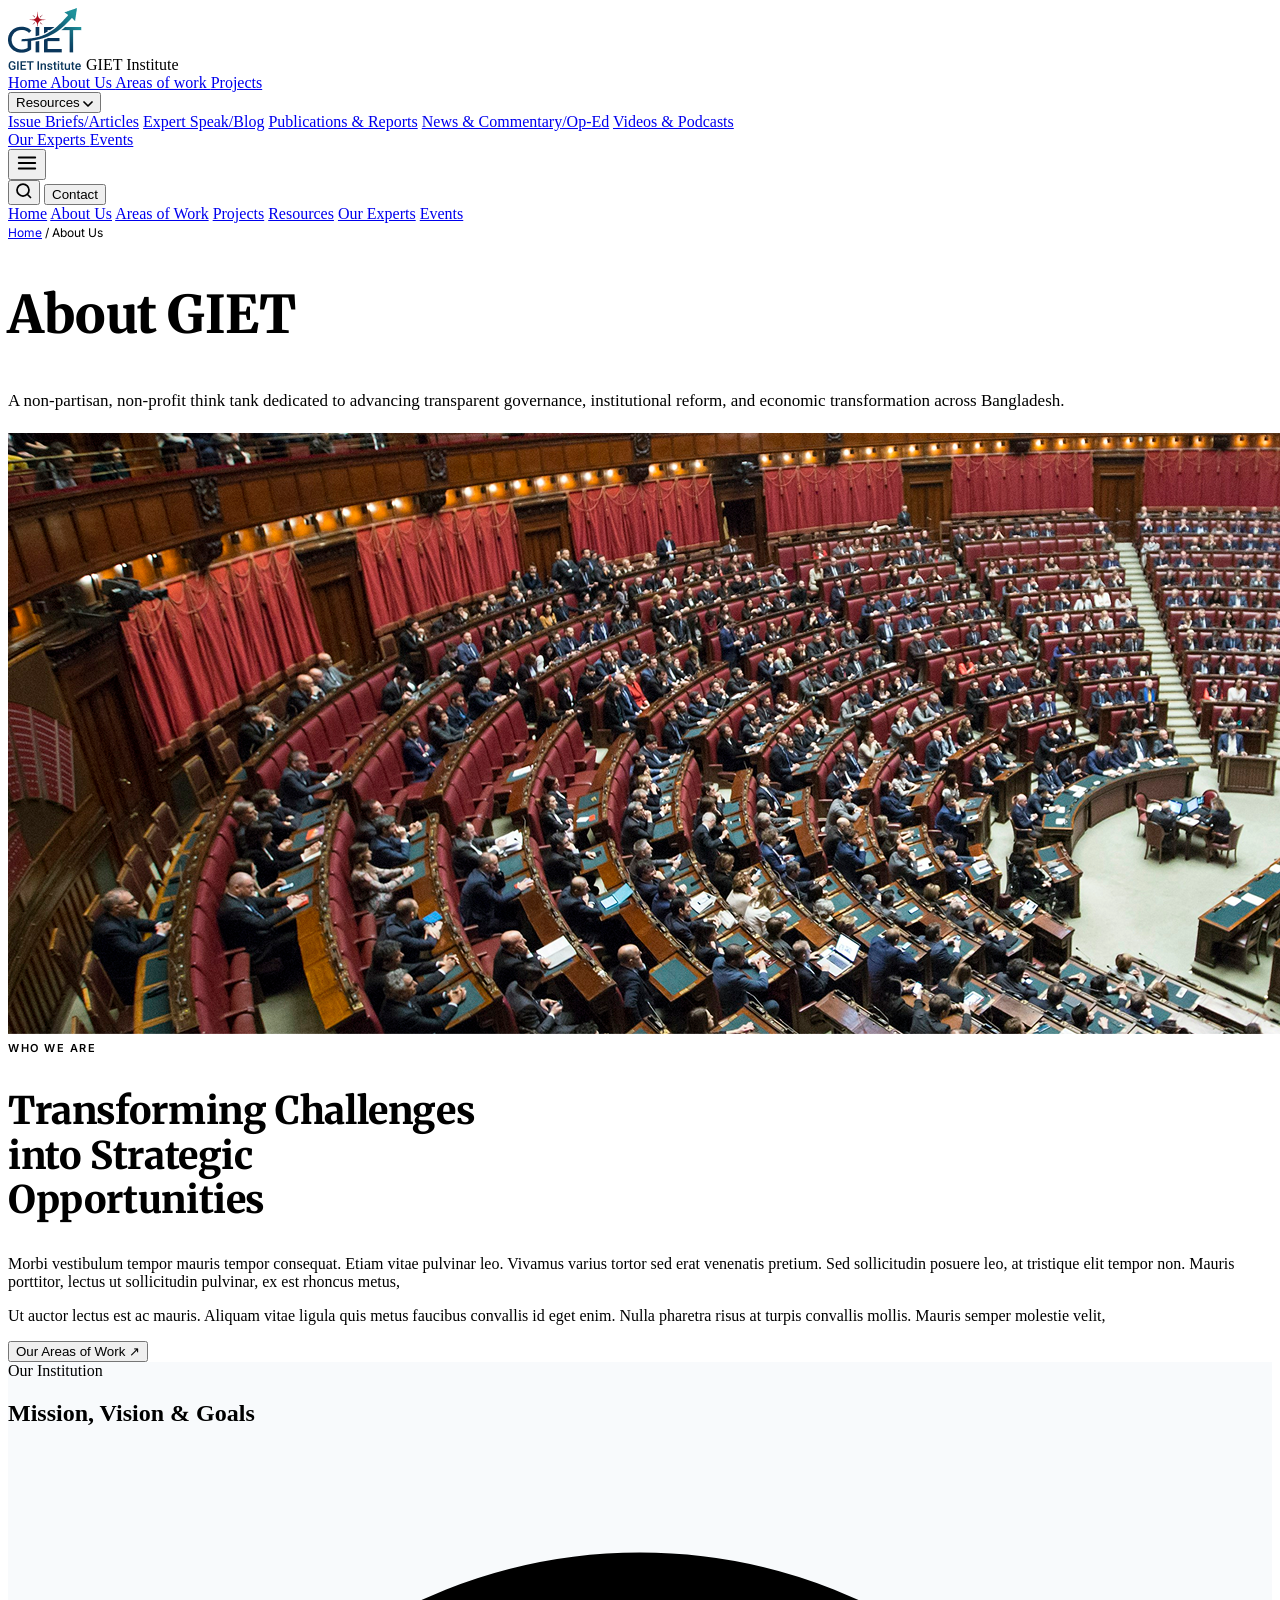
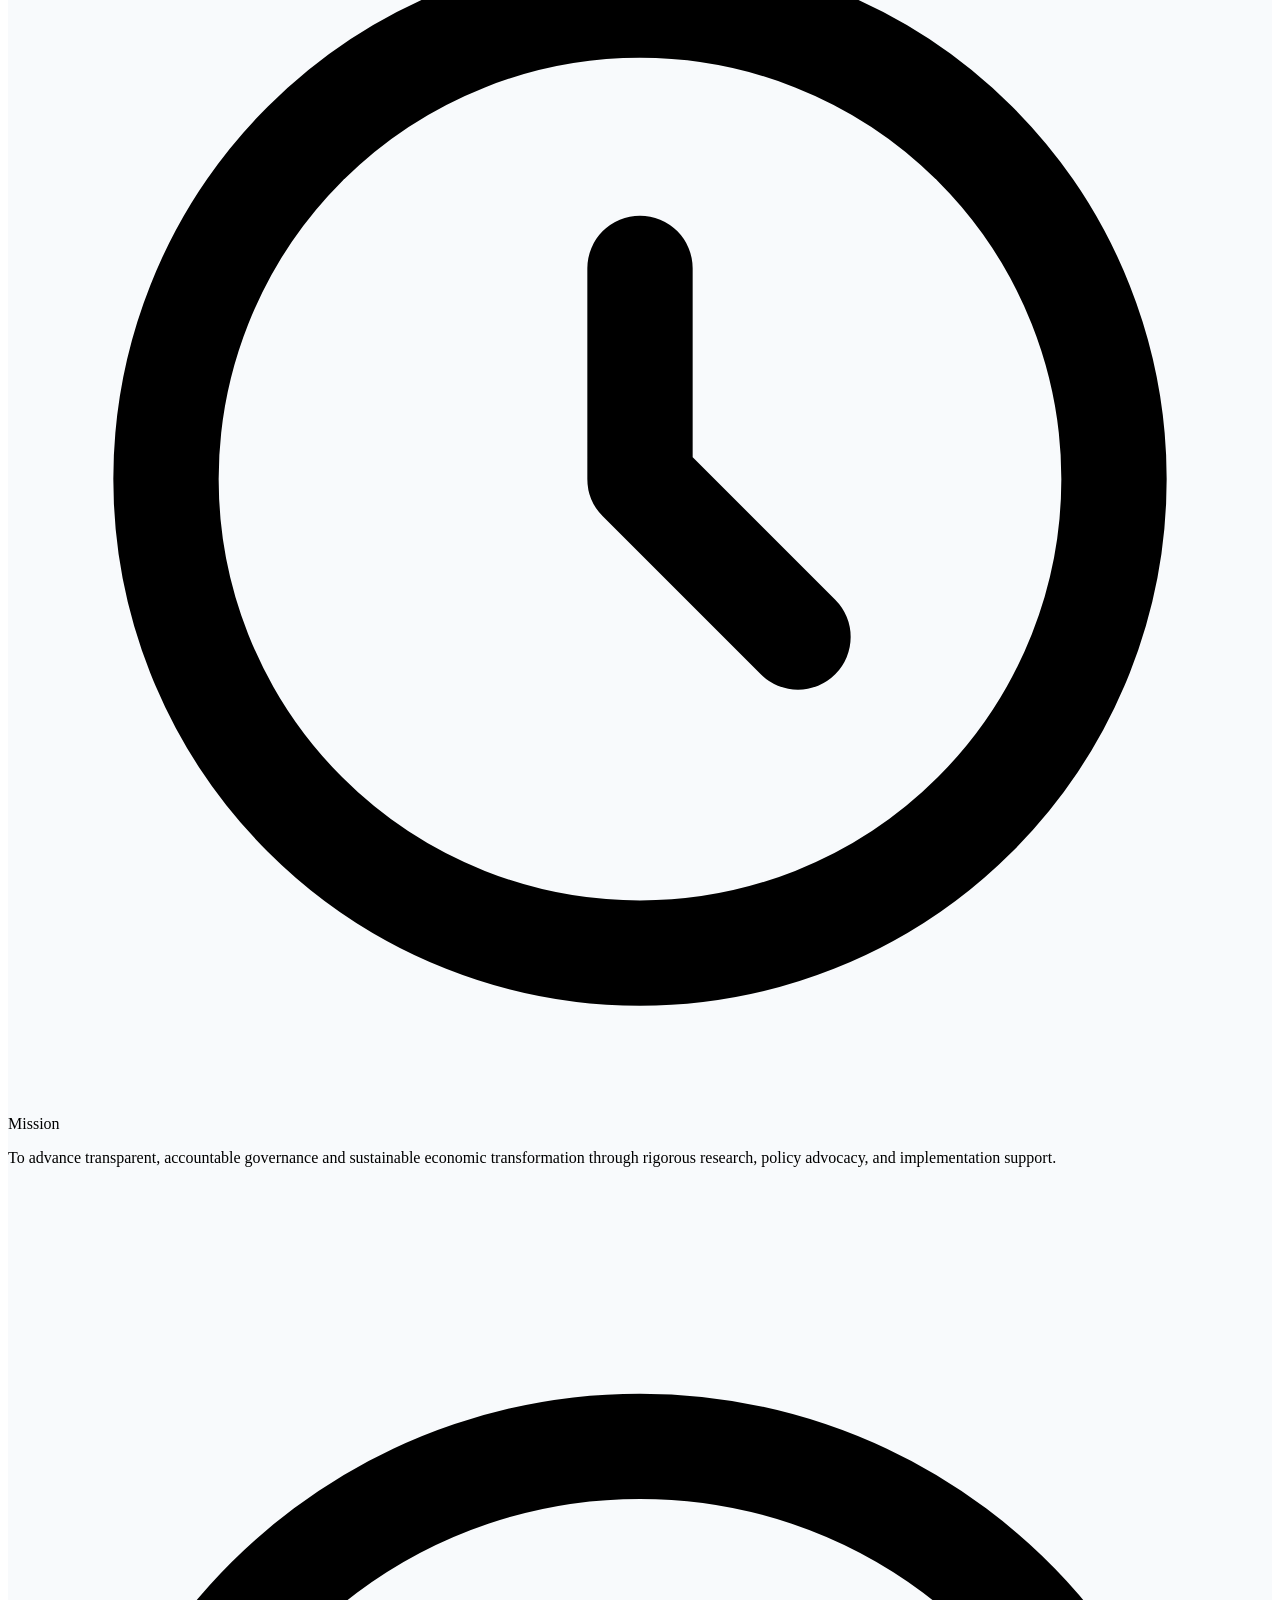
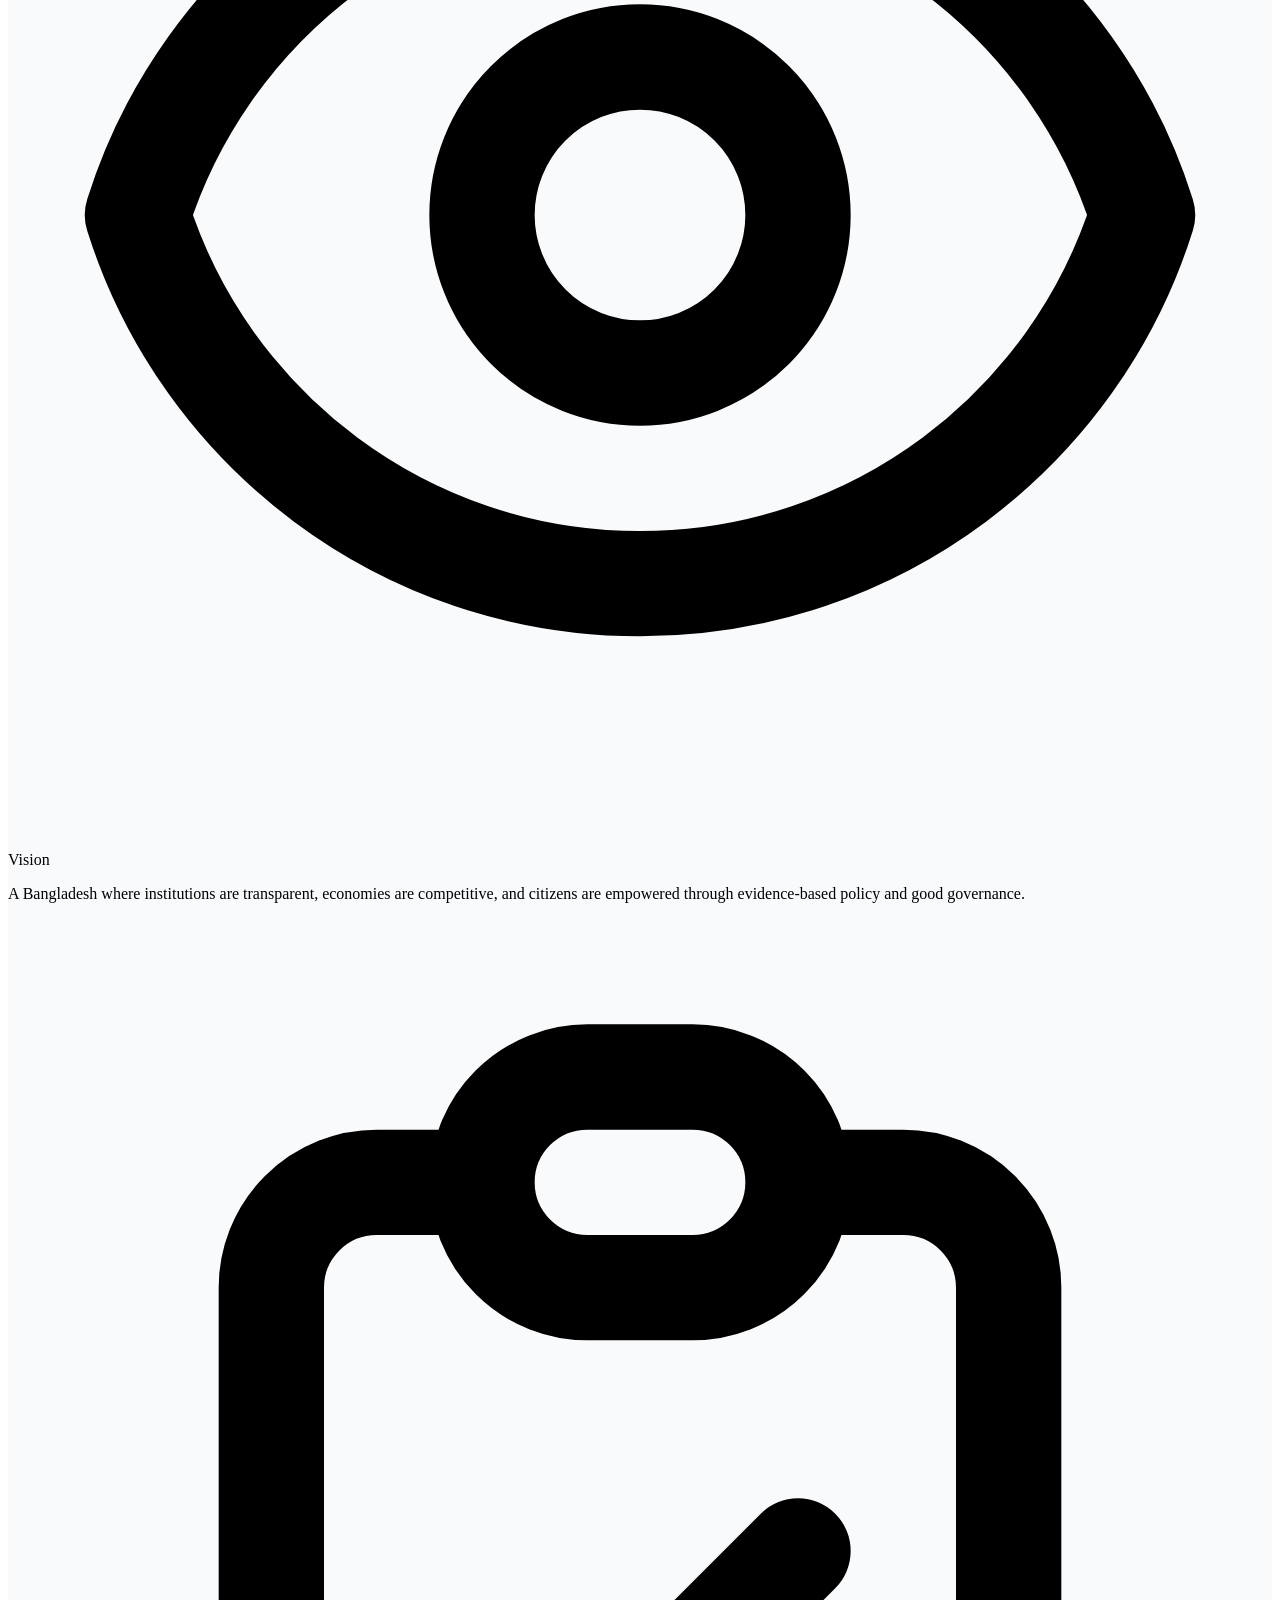
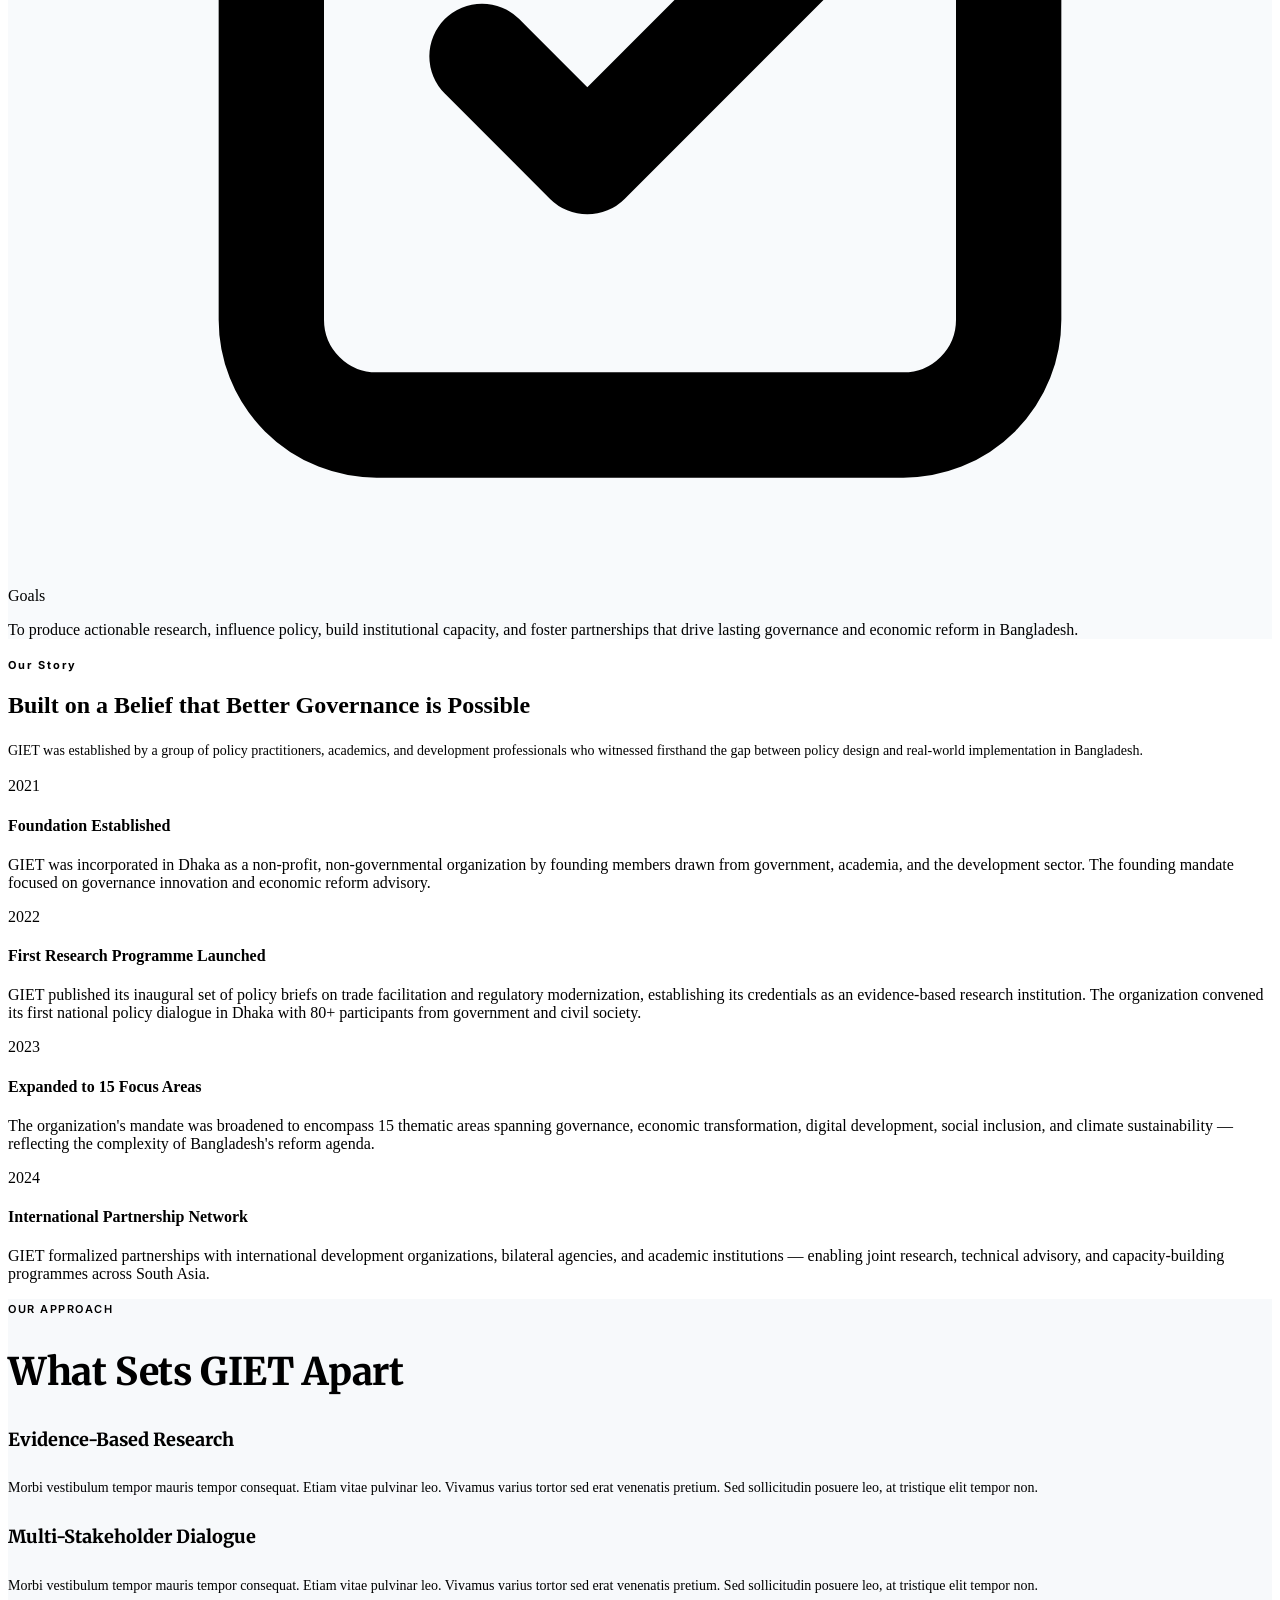
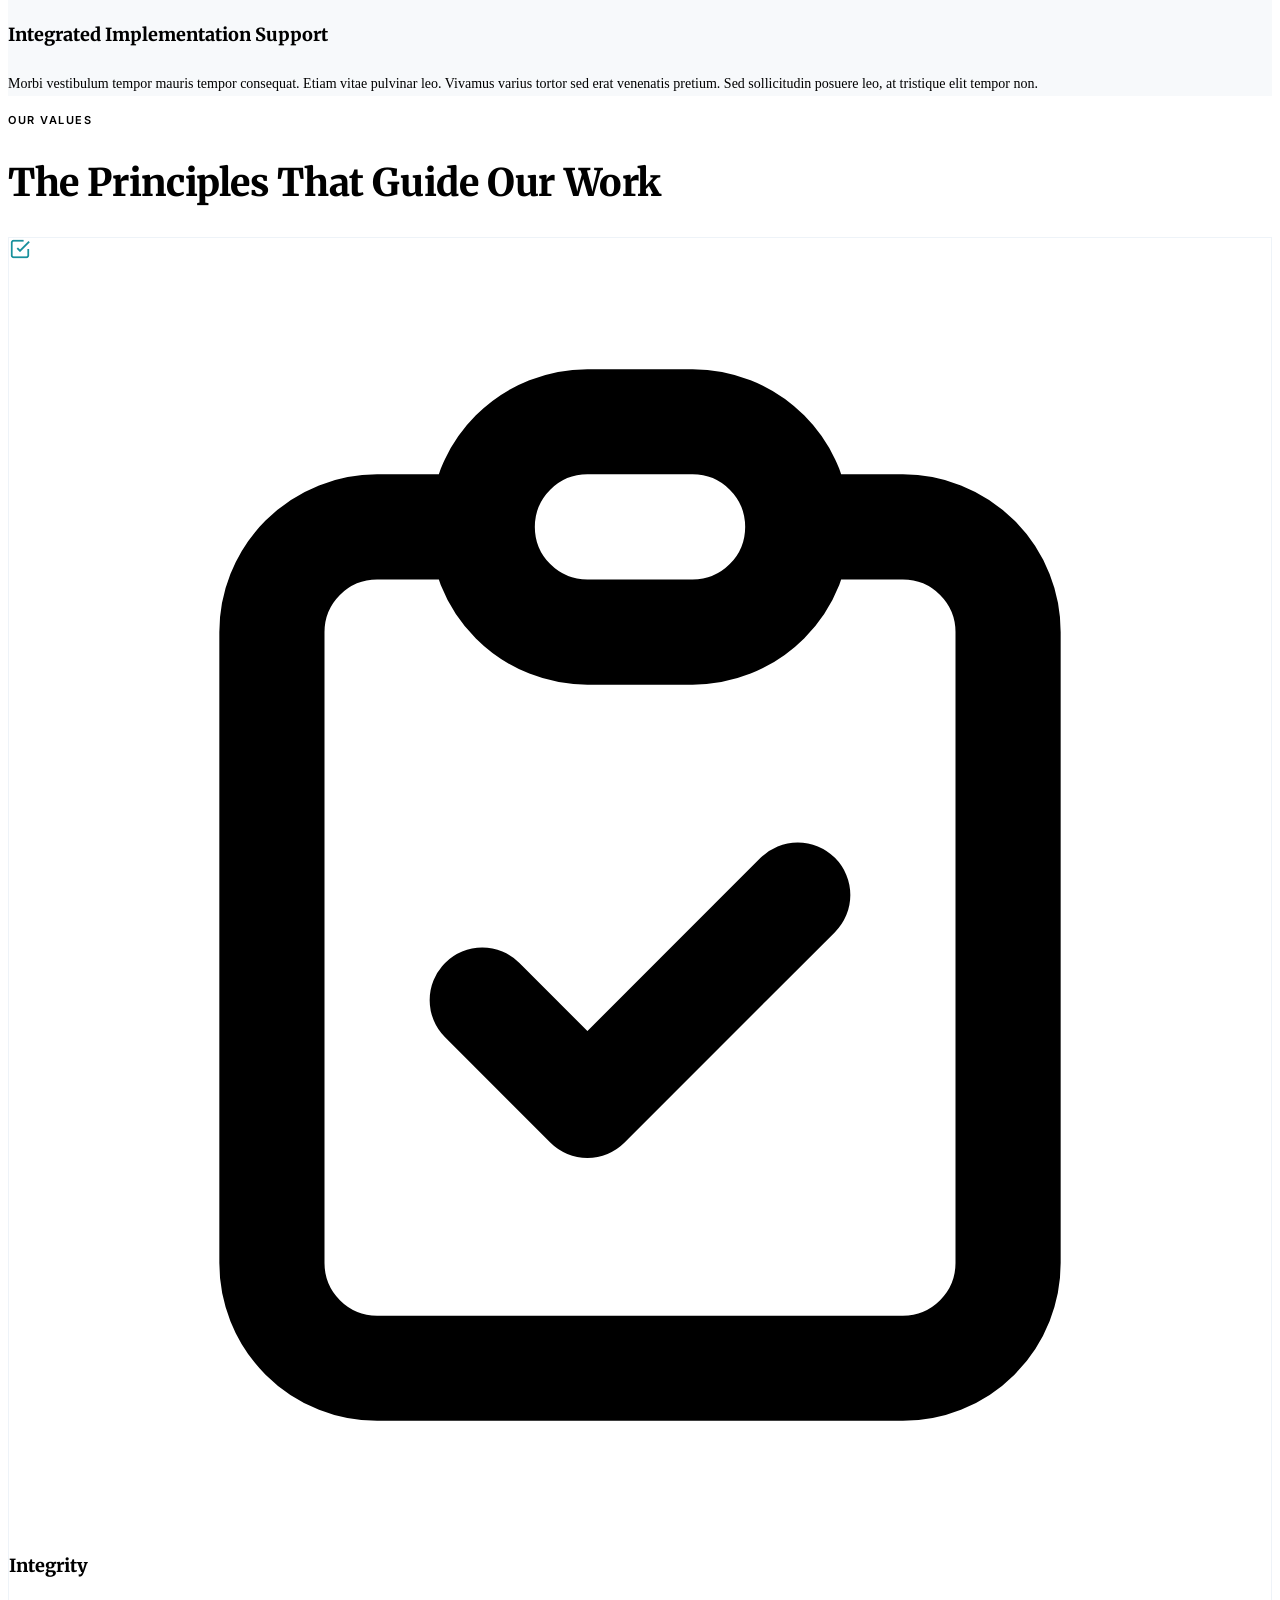
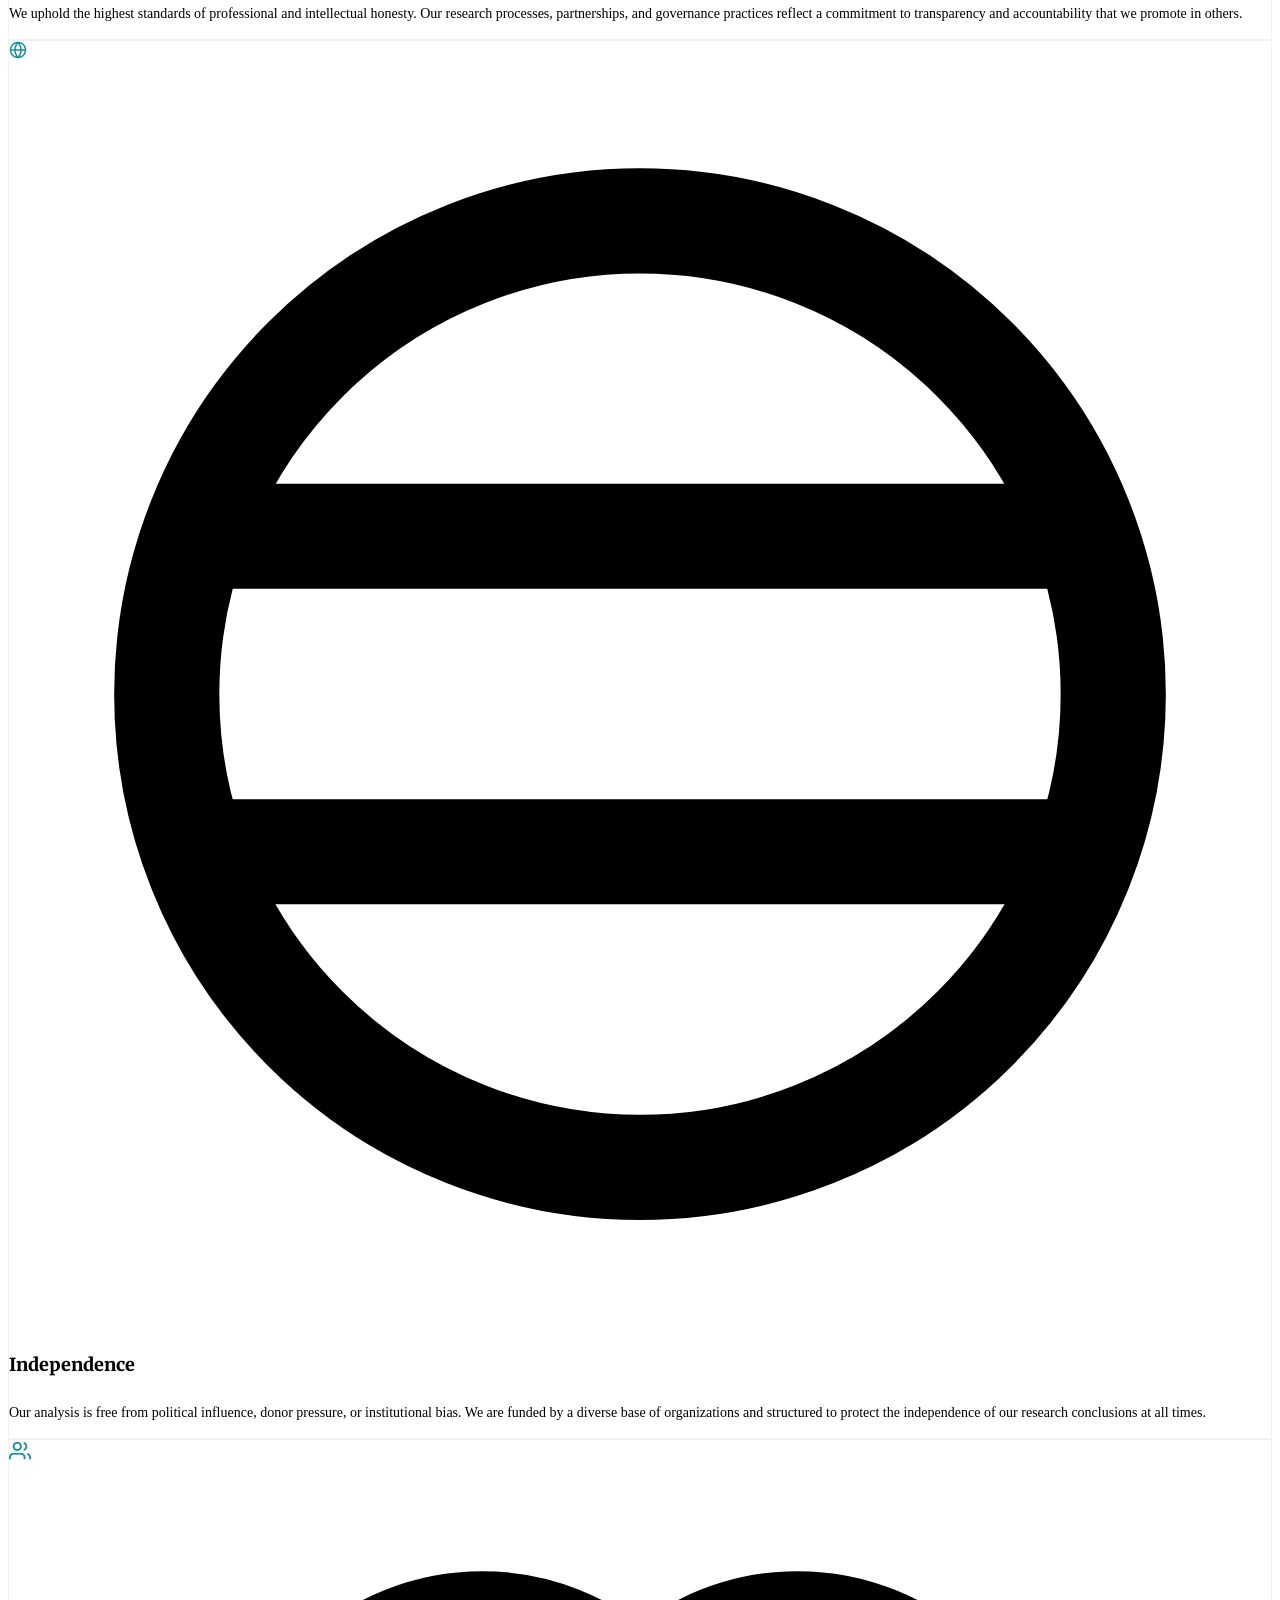
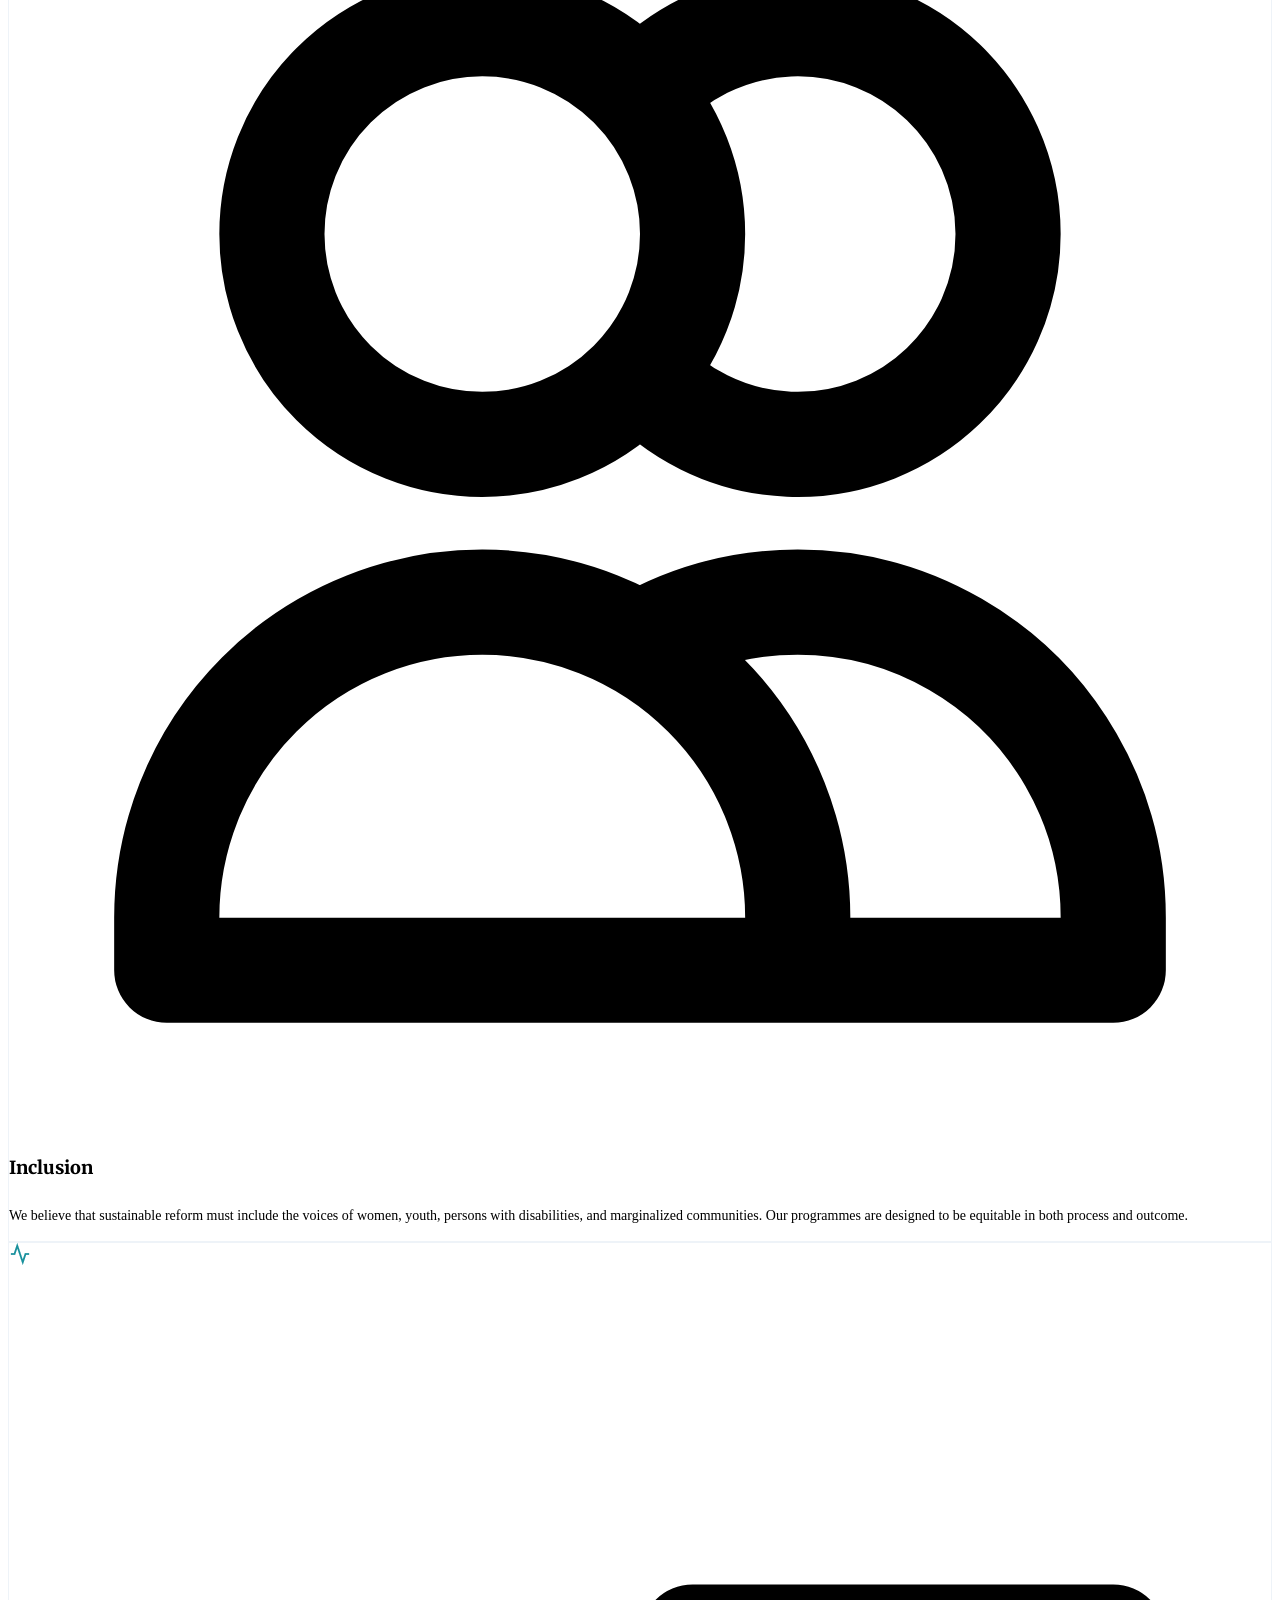
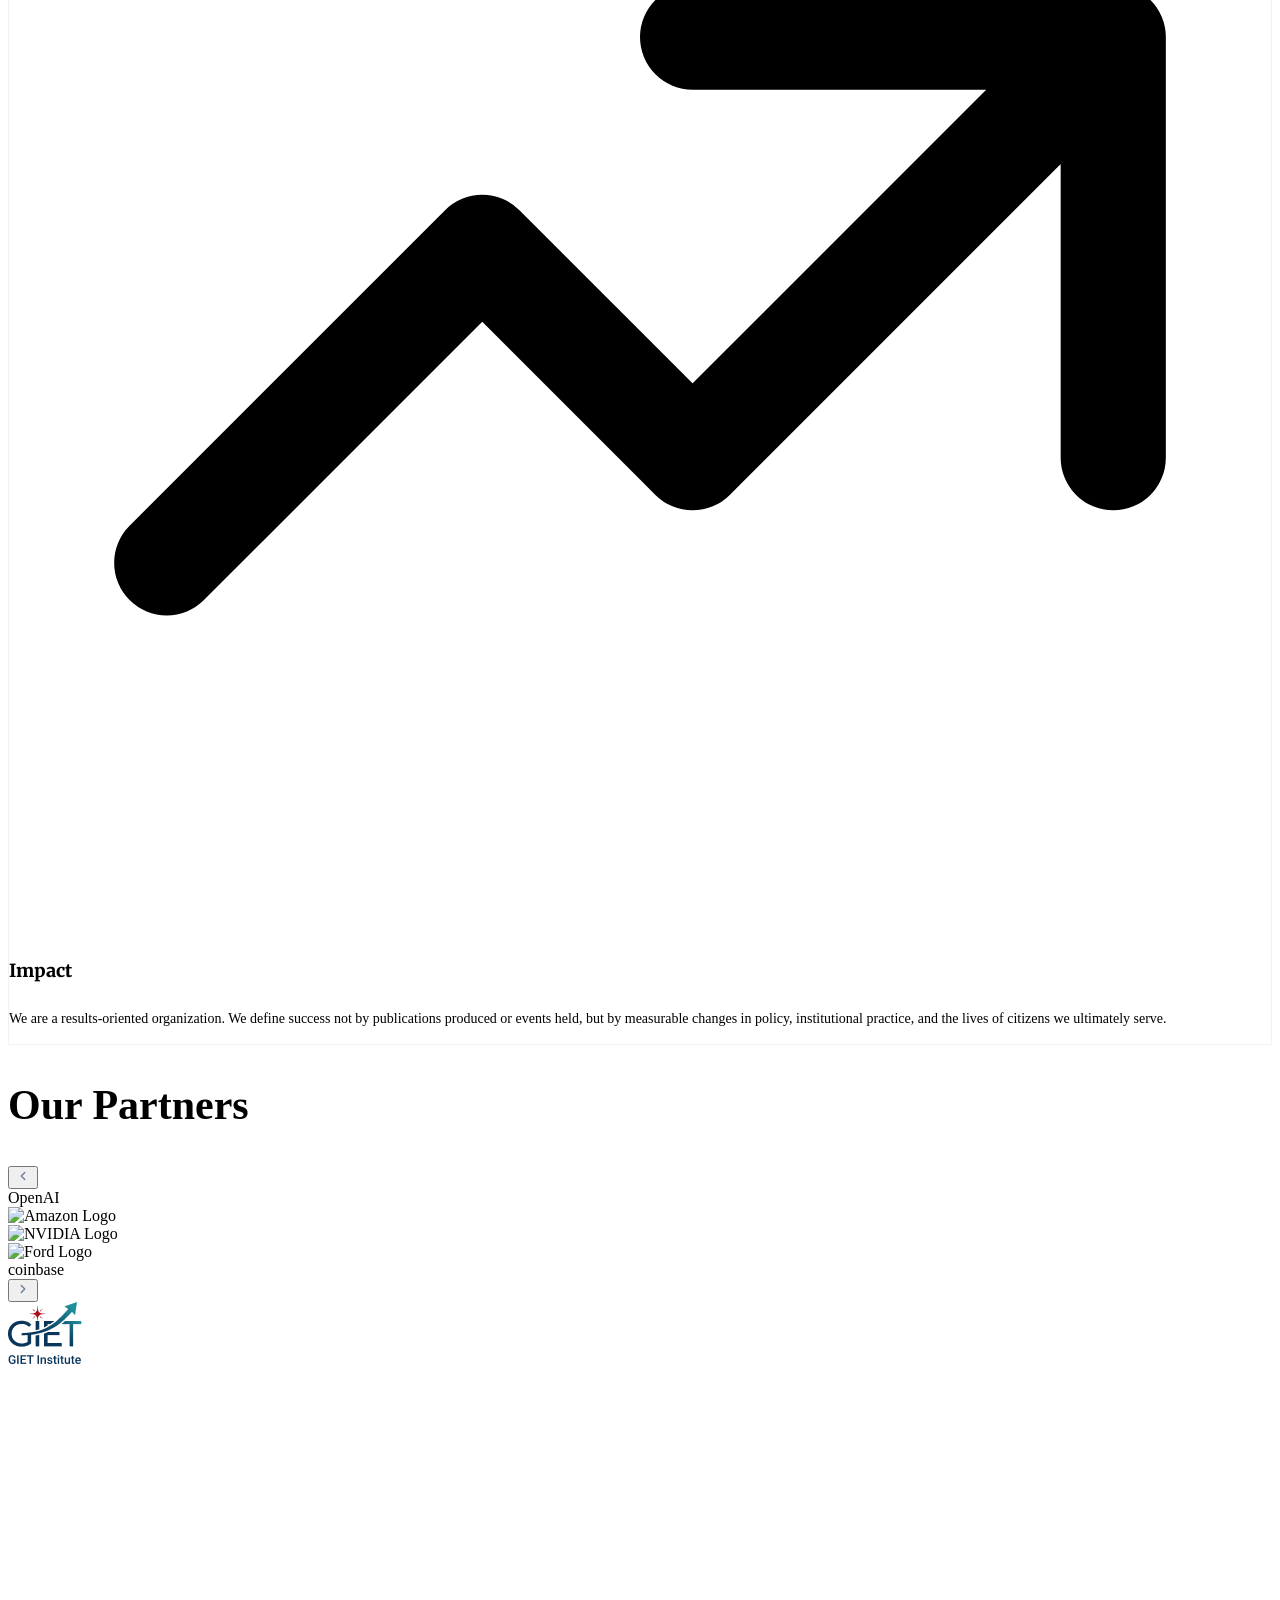
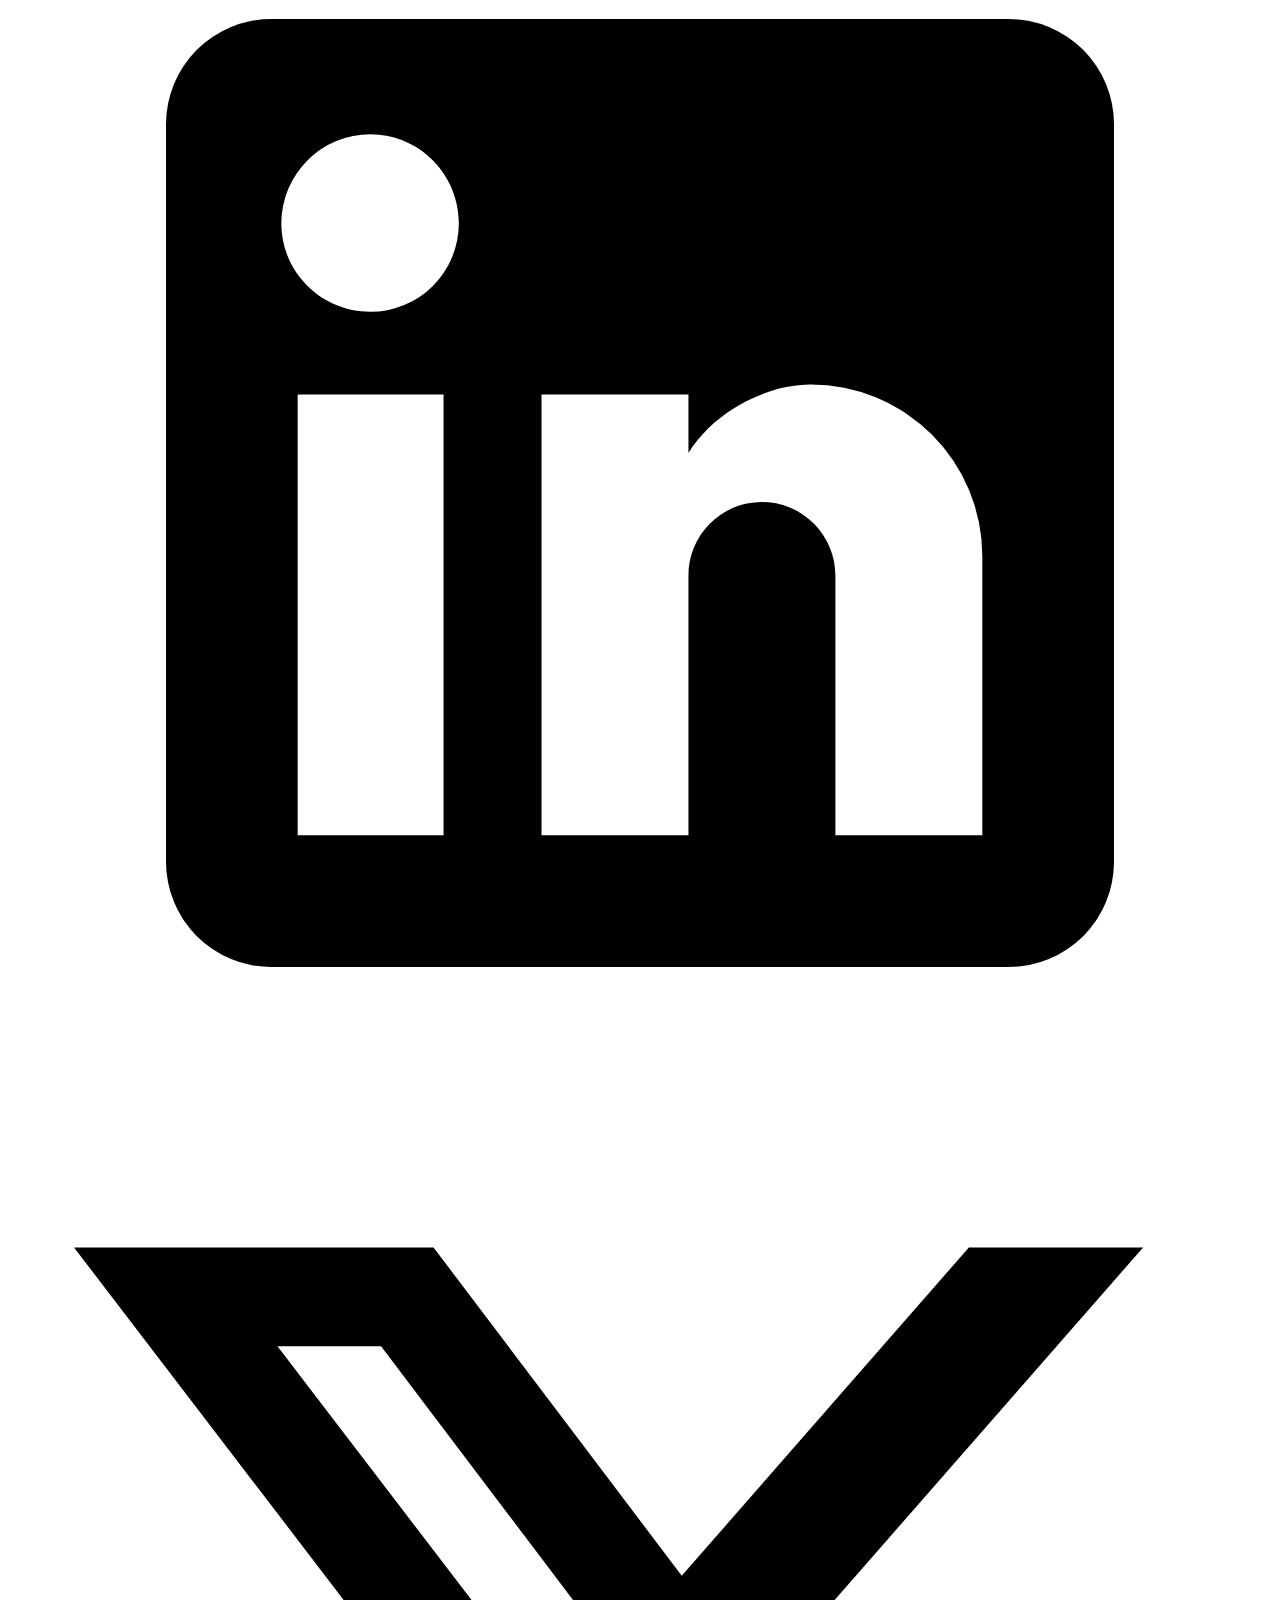
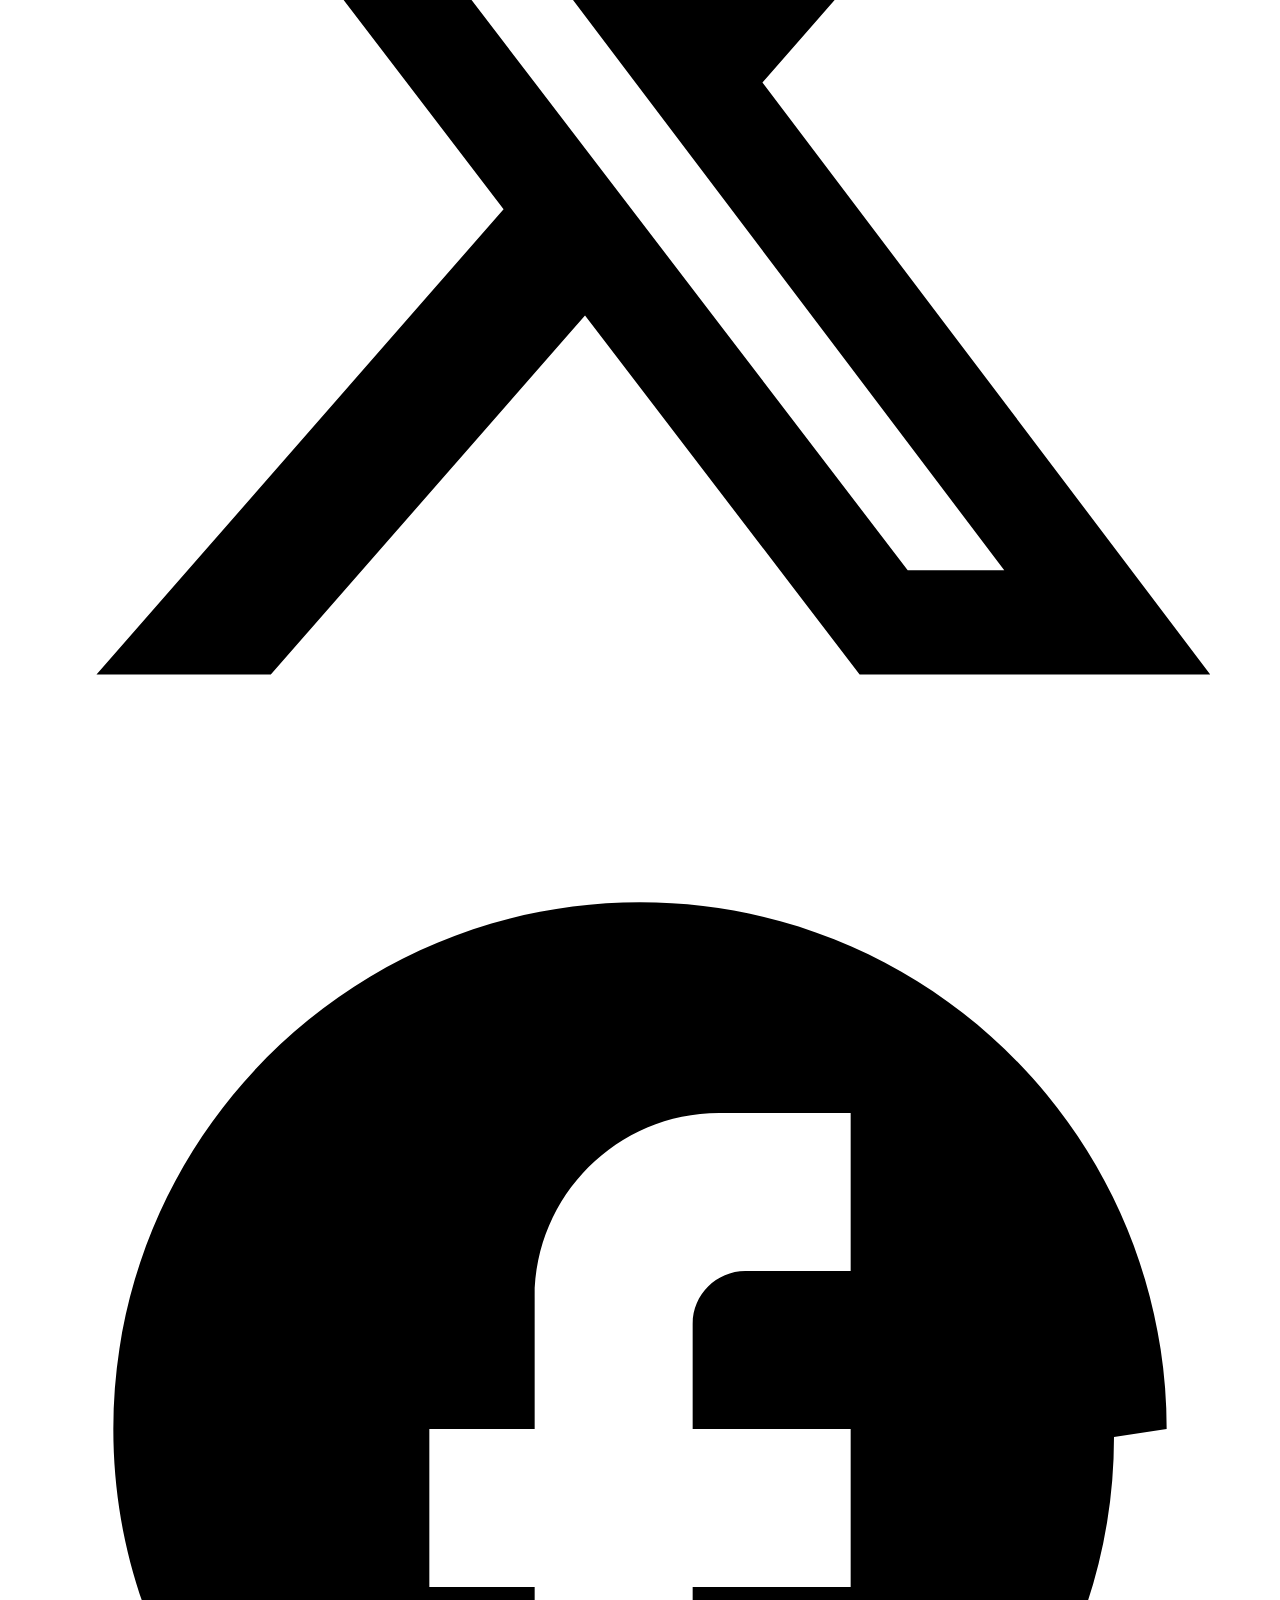
==== commit d533e707: "fixed" ====
--- a/about.html
+++ b/about.html
@@ -11,9 +11,9 @@
 </head>
 <body class="overflow-x-hidden">
 
-<nav class="sticky top-0 z-[1000] w-full h-[100px] bg-white border-b border-gray-100 px-4 md:pl-[408px] md:pr-[408px] flex items-center justify-between select-none">
-    
-    <div class="w-full max-w-[1104px] h-[68px] flex items-center justify-between">
+<nav class="sticky top-0 z-[1000] w-full h-[100px] bg-white border-b border-gray-100 px-4 md:px-8 flex items-center justify-between select-none">
+    
+    <div class="w-full max-w-[1204px] mx-auto h-[68px] flex items-center justify-between">
       
         <div class="w-[78.66px] h-[67.17px] flex flex-col items-center justify-center">
             <img src="images/Frame 26.png" alt="GIET Logo" class="w-[46px] h-[42px] mb-0.5" />
@@ -101,10 +101,10 @@
 </script>
   
 <!-- ABOUT US HERO BANNER SUPERSTRUCTURE (Figma Container: 1920px x 372.2px) -->
-<section class="bg-[#003054] w-full h-auto md:h-[372.2px] relative flex flex-col justify-center items-center text-white overflow-hidden pt-[72px] pb-[72px] px-4 md:pr-[360px] md:pl-[360px] select-none">
+<section class="bg-[#003054] w-full h-auto md:h-[372.2px] relative flex flex-col justify-center items-center text-white overflow-hidden pt-[72px] pb-[72px] px-4 md:px-8 select-none">
 
   <!-- INNER CONTENT INNER CONTAINER -->
-  <div class="w-full max-w-[1200px] h-auto md:h-[228.2px] px-4 md:pr-[48px] md:pl-[48px] flex flex-col items-start text-left gap-[15.2px]">
+  <div class="w-full max-w-[1204px] mx-auto h-auto md:h-[228.2px] flex flex-col items-start text-left gap-[15.2px]">
     
     <!-- BREADCRUMBS WRAPPER SYSTEM -->
     <div style="font-family:'Inter',sans-serif;font-size:12px;line-height:19.8px;" 
@@ -123,7 +123,7 @@
     </h1>
 
     <!-- SUMMARY PARAGRAPH SPECIFICATION -->
-    <p style="font-family:'Inter',sans-serif;font-size:17px;line-height:29.75px;" 
+    <p class="font-['Newsreader']" style="font-family:'Newsreader',serif;font-size:17px;line-height:29.75px;" 
        class="text-white/60 max-w-[780px] font-normal tracking-normal drop-shadow-sm">
       A non-partisan, non-profit think tank dedicated to advancing transparent governance, institutional reform, and economic transformation across Bangladesh.
     </p>
@@ -132,10 +132,10 @@
 </section>
 
 <!-- STRATEGIC OPPORTUNITIES SECTION (Figma Full Component Wrapper Canvas Width: 1920px) -->
-<section class="w-full bg-white flex justify-center items-center select-none pt-[48px] pb-[48px] md:pt-[100px] md:pb-[90px] px-4 md:px-[408px]">
+<section class="w-full bg-white flex justify-center items-center select-none pt-[48px] pb-[48px] md:pt-[100px] md:pb-[90px] px-4 md:px-8">
     
     <!-- INNER CONTAINER CORE (Width: 1104px, Height: ~510.09px Grid Space, Column-Gap: 80px) -->
-    <div class="w-full max-w-[1104px] flex flex-col md:flex-row justify-between items-center gap-10 md:gap-[80px]">
+    <div class="w-full max-w-[1204px] mx-auto flex flex-col md:flex-row justify-between items-center gap-10 md:gap-[80px]">
         
         <!-- LEFT BRAND IMAGE NODE (Width: 512px, Height: 440px, Border-Radius: 20px) -->
         <div class="w-full md:w-[512px] h-[280px] md:h-[440px] rounded-[20px] overflow-hidden shrink-0 shadow-sm md:relative md:top-[10px]">
@@ -158,15 +158,15 @@
             </h2>
             
             <!-- PARAGRAPH ONE TEXT LAYER (#1A1A1A, 16px, Exact Line-Height 28.8px) -->
-            <p class="text-[#1A1A1A] text-[16px] leading-[28.8px] font-normal tracking-normal font-['Inter'] text-justify">
+            <p class="text-[#1A1A1A] text-[16px] leading-[28.8px] font-normal tracking-normal font-['Newsreader'] text-justify">
                 Morbi vestibulum tempor mauris tempor consequat. Etiam vitae pulvinar  leo. Vivamus varius tortor sed erat venenatis pretium. Sed sollicitudin  posuere leo, at tristique elit tempor non. Mauris porttitor, lectus ut  sollicitudin pulvinar, ex est rhoncus metus, 
             </p>
 
-            <p class="text-[#1A1A1A] text-[16px] leading-[28.8px] font-normal tracking-normal font-['Inter'] mb-[2px] text-justify">
+            <p class="text-[#1A1A1A] text-[16px] leading-[28.8px] font-normal tracking-normal font-['Newsreader'] mb-[2px] text-justify">
                 Ut auctor lectus est ac  mauris. Aliquam vitae ligula quis metus faucibus convallis id eget enim. Nulla pharetra risus at turpis convallis mollis. Mauris semper molestie velit,
             </p>
             
-            <button class="mt-6 w-[197px] h-[49.09px] pt-[12px] pr-[28px] pb-[13.09px] pl-[28px] rounded-[6px] bg-[#A80C18] hover:bg-[#8F0A14] text-white font-['Inter'] font-semibold text-[13px] flex items-center justify-center gap-1.5 transition-colors cursor-pointer">
+            <button class="mt-6 w-[197px] h-[49.09px] pt-[12px] pr-[28px] pb-[13.09px] pl-[28px] rounded-[6px] bg-[#A80C18] hover:bg-[#8F0A14] text-white font-['Newsreader'] font-semibold text-[13px] flex items-center justify-center gap-1.5 transition-colors cursor-pointer">
                 <span>Our Areas of Work</span>
                 <span class="text-[13px] font-normal pt-[0.5px]">↗</span>
             </button>
@@ -177,16 +177,16 @@
 </section>
 
 <!-- MISSION, VISION & MANDATE SECTION (Figma Full Canvas Outer Frame: 1920px Wide) -->
-<section style="background-color: #F8FAFC;" class="w-full pt-[90px] pb-[100px] px-4 md:px-[408px] text-center select-none flex flex-col items-center">
-
-    <div class="w-full max-w-[1200px] md:px-[48px] flex flex-col items-center text-center gap-[52px]">
+<section style="background-color: #F8FAFC;" class="w-full pt-[90px] pb-[100px] px-4 md:px-8 text-center select-none flex flex-col items-center">
+
+    <div class="w-full max-w-[1204px] mx-auto md:px-0 flex flex-col items-center text-center gap-[52px]">
 
         <div class="flex flex-col items-center justify-center gap-3">
-            <span class="text-[#0E606B] font-['Inter'] font-semibold text-[11px] leading-[18.15px] tracking-[1.54px] uppercase block">Our Institution</span>
-            <h2 class="text-[#0F172A] font-['Merriweather'] font-extrabold text-[38px] leading-[44.84px] tracking-[-0.38px]">Mission, Vision & Goals</h2>
-        </div>
-
-        <div class="w-full max-w-[1104px] grid grid-cols-1 md:grid-cols-3 gap-[20px] text-left">
+            <span class="text-[#0E606B] font-['Newsreader'] font-semibold text-[11px] leading-[18.15px] tracking-[1.54px] uppercase block">Our Institution</span>
+            <h2 class="text-[#0F172A] font-['Newsreader'] font-extrabold text-[38px] leading-[44.84px] tracking-[-0.38px]">Mission, Vision & Goals</h2>
+        </div>
+
+        <div class="w-full max-w-[1204px] mx-auto grid grid-cols-1 md:grid-cols-3 gap-[20px] text-left">
 
             <!-- MISSION -->
             <div class="group bg-white rounded-[20px] pt-[40px] pr-[32px] pb-[42px] pl-[32px] min-h-[298px] flex flex-col justify-start items-start gap-[14px] border border-gray-100 shadow-sm hover:bg-[#F1F5F9] transition-colors duration-300 cursor-default">
@@ -195,8 +195,8 @@
                         <path stroke-linecap="round" stroke-linejoin="round" d="M12 8v4l3 3m6-3a9 9 0 11-18 0 9 9 0 0118 0z"></path>
                     </svg>
                 </div>
-                <span class="text-[#18909C] font-['Inter'] font-bold text-[10px] leading-[14px] tracking-[1.54px] uppercase block">Mission</span>
-                <p class="text-[#0F172A] group-hover:text-[#0F172A] font-['Merriweather'] font-bold text-[15px] leading-[24px] text-justify transition-colors duration-300">
+                <span class="text-[#18909C] font-['Newsreader'] font-bold text-[10px] leading-[14px] tracking-[1.54px] uppercase block">Mission</span>
+                <p class="text-[#0F172A] group-hover:text-[#0F172A] font-['Newsreader'] font-bold text-[15px] leading-[24px] text-justify transition-colors duration-300">
                     To advance transparent, accountable governance and sustainable economic transformation through rigorous research, policy advocacy, and implementation support.
                 </p>
             </div>
@@ -209,8 +209,8 @@
                         <path stroke-linecap="round" stroke-linejoin="round" d="M2.458 12C3.732 7.943 7.523 5 12 5c4.478 0 8.268 2.943 9.542 7-1.274 4.057-5.064 7-9.542 7-4.477 0-8.268-2.943-9.542-7z"></path>
                     </svg>
                 </div>
-                <span class="text-[#0E606B] font-['Inter'] font-bold text-[10px] leading-[14px] tracking-[1.54px] uppercase block">Vision</span>
-                <p class="text-[#0F172A] group-hover:text-[#0F172A] font-['Merriweather'] font-bold text-[15px] leading-[24px] text-justify transition-colors duration-300">
+                <span class="text-[#0E606B] font-['Newsreader'] font-bold text-[10px] leading-[14px] tracking-[1.54px] uppercase block">Vision</span>
+                <p class="text-[#0F172A] group-hover:text-[#0F172A] font-['Newsreader'] font-bold text-[15px] leading-[24px] text-justify transition-colors duration-300">
                     A Bangladesh where institutions are transparent, economies are competitive, and citizens are empowered through evidence-based policy and good governance.
                 </p>
             </div>
@@ -222,8 +222,8 @@
                         <path stroke-linecap="round" stroke-linejoin="round" d="M9 5H7a2 2 0 00-2 2v12a2 2 0 002 2h10a2 2 0 002-2V7a2 2 0 00-2-2h-2M9 5a2 2 0 002 2h2a2 2 0 002-2M9 5a2 2 0 012-2h2a2 2 0 012 2m-6 9l2 2 4-4"></path>
                     </svg>
                 </div>
-                <span class="text-[#A80C18] font-['Inter'] font-bold text-[10px] leading-[14px] tracking-[1.54px] uppercase block">Goals</span>
-                <p class="text-[#0F172A] group-hover:text-[#0F172A] font-['Merriweather'] font-bold text-[15px] leading-[24px] text-justify transition-colors duration-300">
+                <span class="text-[#A80C18] font-['Newsreader'] font-bold text-[10px] leading-[14px] tracking-[1.54px] uppercase block">Goals</span>
+                <p class="text-[#0F172A] group-hover:text-[#0F172A] font-['Newsreader'] font-bold text-[15px] leading-[24px] text-justify transition-colors duration-300">
                     To produce actionable research, influence policy, build institutional capacity, and foster partnerships that drive lasting governance and economic reform in Bangladesh.
                 </p>
             </div>
@@ -234,10 +234,10 @@
 
    <!-- OUR HISTORY SECTION (Figma Full Canvas Outer Frame: 1920px Wide, Height Sync) -->
 <section style="background-color: #FFFFFF;" 
-         class="w-full pt-[48px] pb-[48px] md:pt-[100px] md:pb-[100px] px-4 md:px-[408px] select-none flex flex-col items-center">
+         class="w-full pt-[48px] pb-[48px] md:pt-[100px] md:pb-[100px] px-4 md:px-8 select-none flex flex-col items-center">
     
     <!-- MAIN CONTENT WRAPPER (Width: 1104px, Column-Gap: 80px) -->
-    <div class="w-full max-w-[1104px] flex flex-col md:flex-row justify-between items-start gap-10 md:gap-[80px]">
+    <div class="w-full max-w-[1204px] mx-auto flex flex-col md:flex-row justify-between items-start gap-10 md:gap-[80px]">
         
         <!-- LEFT BRAND PANEL (Width: 360px, Gap Stack Layout) -->
         <div class="w-full md:w-[360px] text-left md:shrink-0">
@@ -247,11 +247,11 @@
                 Our Story
             </span>
             <!-- MAIN HEADING TITLE (Merriweather Serif Bold) -->
-            <h2 class="text-[#003054] font-['Merriweather'] font-extrabold text-[38px] leading-[44.84px] tracking-[-0.38px] mb-5">
+            <h2 class="text-[#003054] font-['Newsreader'] font-extrabold text-[38px] leading-[44.84px] tracking-[-0.38px] mb-5">
                 Built on a Belief that Better Governance is Possible
             </h2>
             <!-- DESCRIPTION BODY TEXT -->
-            <p style="font-family: 'Inter', sans-serif; font-weight: 400; font-size: 14px; line-height: 24px;" 
+            <p class="font-['Newsreader']" style="font-family: 'Newsreader',serif; font-weight: 400; font-size: 14px; line-height: 24px;" 
                class="text-[#1A1A1A] text-justify">
                 GIET was established by a group of policy practitioners, academics, and development professionals who witnessed firsthand the gap between policy design and real-world implementation in Bangladesh.
             </p>
@@ -263,15 +263,15 @@
             <!-- ROW 2021: FOUNDATION ESTABLISHED -->
             <div class="w-full pt-[28px] pb-[28px] flex items-start justify-start gap-[32px] text-left border-b border-[#EEF3F8]">
                 <!-- Year Element Column Fixed -->
-                <span class="text-[#EEF3F8] font-['Merriweather'] font-extrabold text-[28px] leading-[28px] w-[70px] shrink-0 block">
+                <span class="text-[#EEF3F8] font-['Newsreader'] font-extrabold text-[28px] leading-[28px] w-[70px] shrink-0 block">
                     2021
                 </span>
                 <!-- Content Column Block -->
                 <div class="flex flex-col gap-2">
-                    <h4 class="text-[#0F172A] font-['Merriweather'] font-bold text-[17px] leading-[28px]">
+                    <h4 class="text-[#0F172A] font-['Newsreader'] font-bold text-[17px] leading-[28px]">
                         Foundation Established
                     </h4>
-                    <p class="text-[#1A1A1A] font-['Inter'] font-normal text-[14px] leading-[23.8px] text-justify">
+                    <p class="text-[#1A1A1A] font-['Newsreader'] font-normal text-[14px] leading-[23.8px] text-justify">
                         GIET was incorporated in Dhaka as a non-profit, non-governmental organization by founding members drawn from government, academia, and the development sector. The founding mandate focused on governance innovation and economic reform advisory.
                     </p>
                 </div>
@@ -280,15 +280,15 @@
             <!-- ROW 2022: FIRST RESEARCH PROGRAMME LAUNCHED (Active Highlighted Year) -->
             <div class="w-full pt-[28px] pb-[28px] flex items-start justify-start gap-[32px] text-left border-b border-[#EEF3F8]">
                 <!-- Year Element Column Fixed (Highlighted Color Style) -->
-                <span class="text-[#18909C] font-['Merriweather'] font-extrabold text-[28px] leading-[28px] w-[70px] shrink-0 block">
+                <span class="text-[#18909C] font-['Newsreader'] font-extrabold text-[28px] leading-[28px] w-[70px] shrink-0 block">
                     2022
                 </span>
                 <!-- Content Column Block -->
                 <div class="flex flex-col gap-2">
-                    <h4 class="text-[#0F172A] font-['Merriweather'] font-bold text-[17px] leading-[28px]">
+                    <h4 class="text-[#0F172A] font-['Newsreader'] font-bold text-[17px] leading-[28px]">
                         First Research Programme Launched
                     </h4>
-                    <p class="text-[#1A1A1A] font-['Inter'] font-normal text-[14px] leading-[23.8px] text-justify">
+                    <p class="text-[#1A1A1A] font-['Newsreader'] font-normal text-[14px] leading-[23.8px] text-justify">
                         GIET published its inaugural set of policy briefs on trade facilitation and regulatory modernization, establishing its credentials as an evidence-based research institution. The organization convened its first national policy dialogue in Dhaka with 80+ participants from government and civil society.
                     </p>
                 </div>
@@ -297,15 +297,15 @@
             <!-- ROW 2023: EXPANDED TO 15 FOCUS AREAS -->
             <div class="w-full pt-[28px] pb-[28px] flex items-start justify-start gap-[32px] text-left border-b border-[#EEF3F8]">
                 <!-- Year Element Column Fixed -->
-                <span class="text-[#EEF3F8] font-['Merriweather'] font-extrabold text-[28px] leading-[28px] w-[70px] shrink-0 block">
+                <span class="text-[#EEF3F8] font-['Newsreader'] font-extrabold text-[28px] leading-[28px] w-[70px] shrink-0 block">
                     2023
                 </span>
                 <!-- Content Column Block -->
                 <div class="flex flex-col gap-2">
-                    <h4 class="text-[#0F172A] font-['Merriweather'] font-bold text-[17px] leading-[28px]">
+                    <h4 class="text-[#0F172A] font-['Newsreader'] font-bold text-[17px] leading-[28px]">
                         Expanded to 15 Focus Areas
                     </h4>
-                    <p class="text-[#1A1A1A] font-['Inter'] font-normal text-[14px] leading-[23.8px] text-justify">
+                    <p class="text-[#1A1A1A] font-['Newsreader'] font-normal text-[14px] leading-[23.8px] text-justify">
                         The organization's mandate was broadened to encompass 15 thematic areas spanning governance, economic transformation, digital development, social inclusion, and climate sustainability — reflecting the complexity of Bangladesh's reform agenda.
                     </p>
                 </div>
@@ -314,15 +314,15 @@
             <!-- ROW 2024: INTERNATIONAL PARTNERSHIP NETWORK -->
             <div class="w-full pt-[28px] pb-[28px] flex items-start justify-start gap-[32px] text-left border-b border-[#EEF3F8]">
                 <!-- Year Element Column Fixed -->
-                <span class="text-[#EEF3F8] font-['Merriweather'] font-extrabold text-[28px] leading-[28px] w-[70px] shrink-0 block">
+                <span class="text-[#EEF3F8] font-['Newsreader'] font-extrabold text-[28px] leading-[28px] w-[70px] shrink-0 block">
                     2024
                 </span>
                 <!-- Content Column Block -->
                 <div class="flex flex-col gap-2">
-                    <h4 class="text-[#0F172A] font-['Merriweather'] font-bold text-[17px] leading-[28px]">
+                    <h4 class="text-[#0F172A] font-['Newsreader'] font-bold text-[17px] leading-[28px]">
                         International Partnership Network
                     </h4>
-                    <p class="text-[#1A1A1A] font-['Inter'] font-normal text-[14px] leading-[23.8px] text-justify">
+                    <p class="text-[#1A1A1A] font-['Newsreader'] font-normal text-[14px] leading-[23.8px] text-justify">
                         GIET formalized partnerships with international development organizations, bilateral agencies, and academic institutions — enabling joint research, technical advisory, and capacity-building programmes across South Asia.
                     </p>
                 </div>
@@ -334,10 +334,10 @@
 
    <!-- DISTINCTION MATRIX SECTION (Figma Outer Frame: 1920px Wide, Background: #F7F9FB) -->
 <section style="background-color: #F7F9FB;" 
-         class="w-full mx-auto pt-[88px] pb-[88px] px-4 md:px-[360px] text-center select-none flex flex-col items-center">
+         class="w-full mx-auto pt-[88px] pb-[88px] px-4 md:px-8 text-center select-none flex flex-col items-center">
     
     <!-- INNER ENGINE CONTAINER (Width: 1200px, Padding Horizontal: 48px, Gap Stack: 52px) -->
-    <div class="w-full max-w-[1200px] px-[48px] flex flex-col items-start text-left gap-[52px]">
+    <div class="w-full max-w-[1204px] mx-auto px-0 flex flex-col items-start text-left gap-[52px]">
         
         <!-- HEADER TEXT LAYER GROUP -->
         <div class="flex flex-col items-start justify-start gap-3">
@@ -352,14 +352,14 @@
                 What Sets GIET Apart
             </h2>
             <!-- SUB-TEXT DESCRIPTION (Inter Regular, Color #1A1A1A, Line Height 28px) -->
-            <!-- <p style="font-family: 'Inter', sans-serif; font-weight: 400; font-size: 16px; line-height: 28px;" 
+            <!-- <p class="font-['Newsreader']" style="font-family: 'Newsreader',serif; font-weight: 400; font-size: 16px; line-height: 28px;" 
                class="text-[#1A1A1A] max-w-[680px]">
                 We integrate policy expertise, institutional knowledge, and practical implementation support to create lasting change.
             </p> -->
         </div>
 
         <!-- 3-COLUMN CARD GRID -->
-        <div class="w-full max-w-[1104px] grid grid-cols-1 md:grid-cols-3 gap-[24px] text-left">
+        <div class="w-full max-w-[1204px] mx-auto grid grid-cols-1 md:grid-cols-3 gap-[24px] text-left">
 
             <!-- CARD 01: EVIDENCE-BASED RESEARCH -->
             <div class="bg-white rounded-[16px] border border-[#E8EEF4] p-[32px] flex flex-col gap-[16px] hover:shadow-md transition-shadow duration-300">
@@ -377,7 +377,7 @@
                 <!-- Divider -->
                 <div class="w-[40px] h-[2px] bg-[#18909C] rounded-full"></div>
                 <!-- Body -->
-                <p style="font-family:'Inter',sans-serif;font-weight:400;font-size:14px;line-height:24px;" class="text-[#475569]">
+                <p class="font-['Newsreader']" style="font-family:'Newsreader',serif;font-weight:400;font-size:14px;line-height:24px;" class="text-[#475569]">
                     Morbi vestibulum tempor mauris tempor consequat. Etiam vitae pulvinar leo. Vivamus varius tortor sed erat venenatis pretium. Sed sollicitudin posuere leo, at tristique elit tempor non.
                 </p>
             </div>
@@ -398,7 +398,7 @@
                 <!-- Divider -->
                 <div class="w-[40px] h-[2px] bg-[#18909C] rounded-full"></div>
                 <!-- Body -->
-                <p style="font-family:'Inter',sans-serif;font-weight:400;font-size:14px;line-height:24px;" class="text-[#475569]">
+                <p class="font-['Newsreader']" style="font-family:'Newsreader',serif;font-weight:400;font-size:14px;line-height:24px;" class="text-[#475569]">
                     Morbi vestibulum tempor mauris tempor consequat. Etiam vitae pulvinar leo. Vivamus varius tortor sed erat venenatis pretium. Sed sollicitudin posuere leo, at tristique elit tempor non.
                 </p>
             </div>
@@ -419,7 +419,7 @@
                 <!-- Divider -->
                 <div class="w-[40px] h-[2px] bg-[#18909C] rounded-full"></div>
                 <!-- Body -->
-                <p style="font-family:'Inter',sans-serif;font-weight:400;font-size:14px;line-height:24px;" class="text-[#475569]">
+                <p class="font-['Newsreader']" style="font-family:'Newsreader',serif;font-weight:400;font-size:14px;line-height:24px;" class="text-[#475569]">
                     Morbi vestibulum tempor mauris tempor consequat. Etiam vitae pulvinar leo. Vivamus varius tortor sed erat venenatis pretium. Sed sollicitudin posuere leo, at tristique elit tempor non.
                 </p>
             </div>
@@ -430,10 +430,10 @@
 
    <!-- OPERATING FRAMEWORK SECTION (Figma Outer Frame: 1920px Wide, Background: White Canvas) -->
 <section style="background-color: #FFFFFF;" 
-         class="w-full mx-auto pt-[88px] pb-[88px] px-4 md:px-[360px] text-center select-none flex flex-col items-center">
+         class="w-full mx-auto pt-[88px] pb-[88px] px-4 md:px-8 text-center select-none flex flex-col items-center">
     
     <!-- BRAND CONTENT INNER ENGINE (Width: 1200px, Max-Width: 1200px, Padding Horizontal: 48px, Gap Stack: 52px) -->
-    <div class="w-full max-w-[1200px] px-[48px] flex flex-col items-start text-left gap-[52px]">
+    <div class="w-full max-w-[1204px] mx-auto px-0 flex flex-col items-start text-left gap-[52px]">
         
         <!-- HEADER TEXT LAYER MODULE -->
         <div class="flex flex-col items-start justify-start gap-3">
@@ -450,7 +450,7 @@
         </div>
 
         <!-- 2x2 FIGMA GRID PATTERN (Width: 1104px, Row/Col Gap: 20px, Outer Border Look #EEF3F8) -->
-        <div class="w-full max-w-[1104px] grid grid-cols-1 md:grid-cols-2 gap-[20px] text-left">
+        <div class="w-full max-w-[1204px] mx-auto grid grid-cols-1 md:grid-cols-2 gap-[20px] text-left">
             
             <!-- CARD 1: INTEGRITY -->
             <div style="border: 1px solid #EEF3F8;" 
@@ -467,7 +467,7 @@
                     <h4 style="font-family: 'Merriweather', serif; font-weight: 800; font-size: 18px; line-height: 23.4px;" class="text-[#0E606B]">
                         Integrity
                     </h4>
-                    <p style="font-family: 'Inter', sans-serif; font-weight: 400; font-size: 14px; line-height: 23.8px;" class="text-[#1A1A1A] text-justify">
+                    <p class="font-['Newsreader']" style="font-family: 'Newsreader',serif; font-weight: 400; font-size: 14px; line-height: 23.8px;" class="text-[#1A1A1A] text-justify">
                         We uphold the highest standards of professional and intellectual honesty. Our research processes, partnerships, and governance practices reflect a commitment to transparency and accountability that we promote in others.
                     </p>
                 </div>
@@ -489,7 +489,7 @@
                     <h4 style="font-family: 'Merriweather', serif; font-weight: 800; font-size: 18px; line-height: 23.4px;" class="text-[#0E606B]">
                         Independence
                     </h4>
-                    <p style="font-family: 'Inter', sans-serif; font-weight: 400; font-size: 14px; line-height: 23.8px;" class="text-[#1A1A1A] text-justify">
+                    <p class="font-['Newsreader']" style="font-family: 'Newsreader',serif; font-weight: 400; font-size: 14px; line-height: 23.8px;" class="text-[#1A1A1A] text-justify">
                         Our analysis is free from political influence, donor pressure, or institutional bias. We are funded by a diverse base of organizations and structured to protect the independence of our research conclusions at all times.
                     </p>
                 </div>
@@ -510,7 +510,7 @@
                     <h4 style="font-family: 'Merriweather', serif; font-weight: 800; font-size: 18px; line-height: 23.4px;" class="text-[#0E606B]">
                         Inclusion
                     </h4>
-                    <p style="font-family: 'Inter', sans-serif; font-weight: 400; font-size: 14px; line-height: 23.8px;" class="text-[#1A1A1A] text-justify">
+                    <p class="font-['Newsreader']" style="font-family: 'Newsreader',serif; font-weight: 400; font-size: 14px; line-height: 23.8px;" class="text-[#1A1A1A] text-justify">
                         We believe that sustainable reform must include the voices of women, youth, persons with disabilities, and marginalized communities. Our programmes are designed to be equitable in both process and outcome.
                     </p>
                 </div>
@@ -531,7 +531,7 @@
                     <h4 style="font-family: 'Merriweather', serif; font-weight: 800; font-size: 18px; line-height: 23.4px;" class="text-[#0E606B]">
                         Impact
                     </h4>
-                    <p style="font-family: 'Inter', sans-serif; font-weight: 400; font-size: 14px; line-height: 23.8px;" class="text-[#1A1A1A] text-justify">
+                    <p class="font-['Newsreader']" style="font-family: 'Newsreader',serif; font-weight: 400; font-size: 14px; line-height: 23.8px;" class="text-[#1A1A1A] text-justify">
                         We are a results-oriented organization. We define success not by publications produced or events held, but by measurable changes in policy, institutional practice, and the lives of citizens we ultimately serve.
                     </p>
                 </div>
@@ -543,14 +543,14 @@
 
   <section class="w-full bg-white border-t border-[#F0F0F0] flex items-center justify-center relative select-none py-12">
     
-    <div class="w-full max-w-[1200px] px-4 md:px-[48px] flex flex-col justify-between items-center relative gap-8">
+    <div class="w-full max-w-[1204px] mx-auto px-4 md:px-0 flex flex-col justify-between items-center relative gap-8">
         
         <h2 style="font-family: 'Lora', serif; font-weight: 700; font-size: 42px; line-height: 50.4px;" 
             class="text-[#0F172A] text-center align-middle">
             Our Partners
         </h2>
 
-        <div class="w-full max-w-[1104px] flex items-center justify-between relative mt-4">
+        <div class="w-full max-w-[1204px] mx-auto flex items-center justify-between relative mt-4">
             
             <button class="w-[32px] h-[32px] rounded-full bg-[#F4F4F4] hover:bg-slate-200 flex items-center justify-center absolute left-[-42px] top-1/2 -translate-y-1/2 transition-colors cursor-pointer z-10">
                 <svg width="14" height="14" viewBox="0 0 24 24" fill="none" stroke="#718096" stroke-width="2.5" stroke-linecap="round" stroke-linejoin="round">
@@ -595,7 +595,7 @@
 
    <footer class="w-full relative select-none flex flex-col justify-between pt-[60px] bg-[#003054]">
     
-    <div class="w-full max-w-[1104px] mx-auto flex flex-col md:flex-row justify-between items-start pb-[40px] px-4 md:px-0 gap-8 md:gap-0">
+    <div class="w-full max-w-[1204px] mx-auto flex flex-col md:flex-row justify-between items-start pb-[40px] px-4 md:px-0 gap-8 md:gap-0">
         
         <div class="w-full md:w-[500px] flex flex-col text-left">
             <div class="w-[76px] h-[50px] bg-white rounded-[5px] p-1 flex items-center justify-center mb-4 overflow-hidden">
@@ -607,7 +607,7 @@
     Foundation for Governance Innovation &<br>Economic Transformation
 </h3>
             
-<p style="font-family: 'Inter', sans-serif; font-weight: 400; font-size: 13px; line-height: 23.4px; color: #FFFFFFCC; letter-spacing: 0%;" 
+<p class="font-['Newsreader']" style="font-family: 'Newsreader',serif; font-weight: 400; font-size: 13px; line-height: 23.4px; color: #FFFFFFCC; letter-spacing: 0%;" 
    class="mb-6 max-w-[440px] align-middle">
     A non-partisan, non-profit think tank advancing evidence-based governance reform and economic transformation in Bangladesh and beyond.
 </p>
@@ -657,8 +657,8 @@
     </div>
 
   <!-- BOTTOM RECONCILIATION STRIP (100% Color & Layout Reconciled with #003054 Background) -->
-<div class="bg-[#003054] w-full h-auto py-[20px] px-4 md:px-4 md:px-[408px] flex justify-center items-center border-t border-white/10">
-    <div class="w-full max-w-[1104px] flex flex-col md:flex-row justify-between items-center text-[13px] gap-2 md:gap-0">
+<div class="bg-[#003054] w-full h-auto py-[20px] px-4 md:px-4 md:px-8 flex justify-center items-center border-t border-white/10">
+    <div class="w-full max-w-[1204px] mx-auto flex flex-col md:flex-row justify-between items-center text-[13px] gap-2 md:gap-0">
         
         <!-- Copyright Stamp with Light Grey Text Matching image_f59846.png -->
         <span class="text-[#BBCDDE] opacity-60 font-normal">
